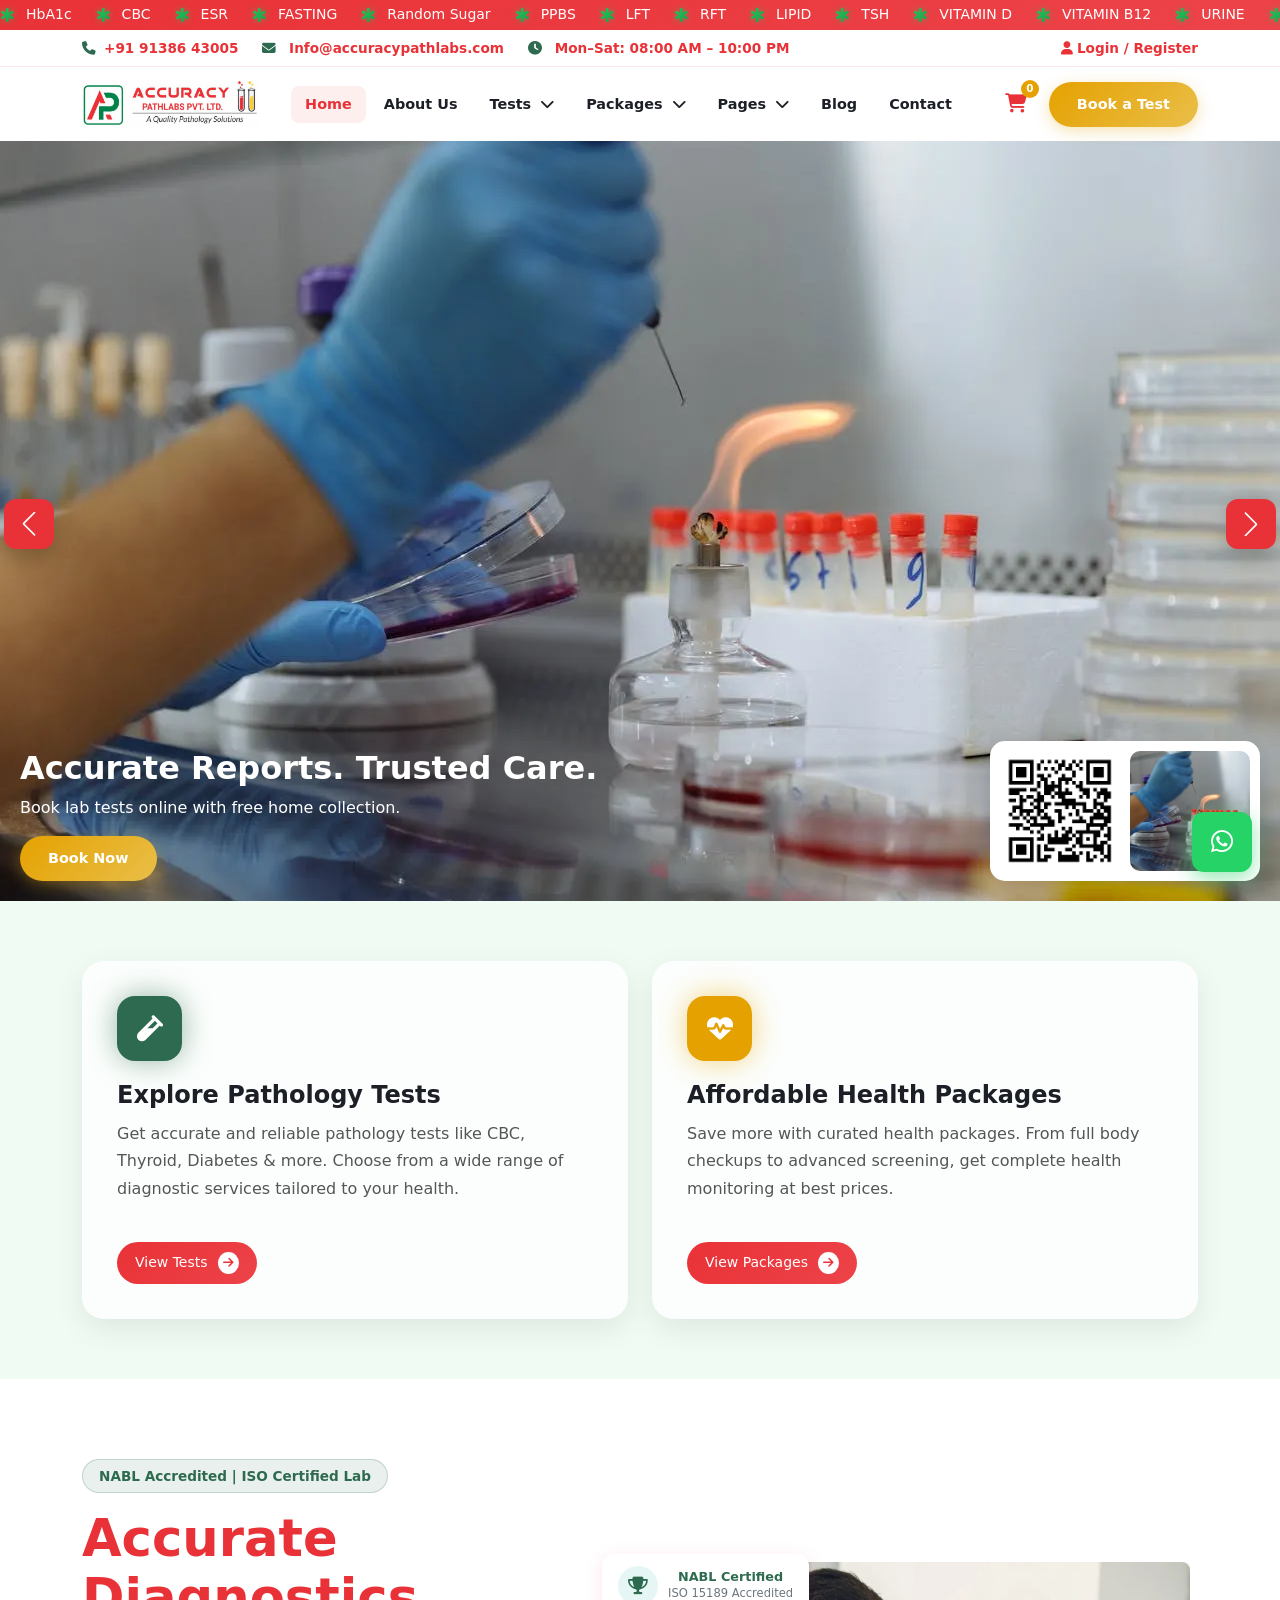
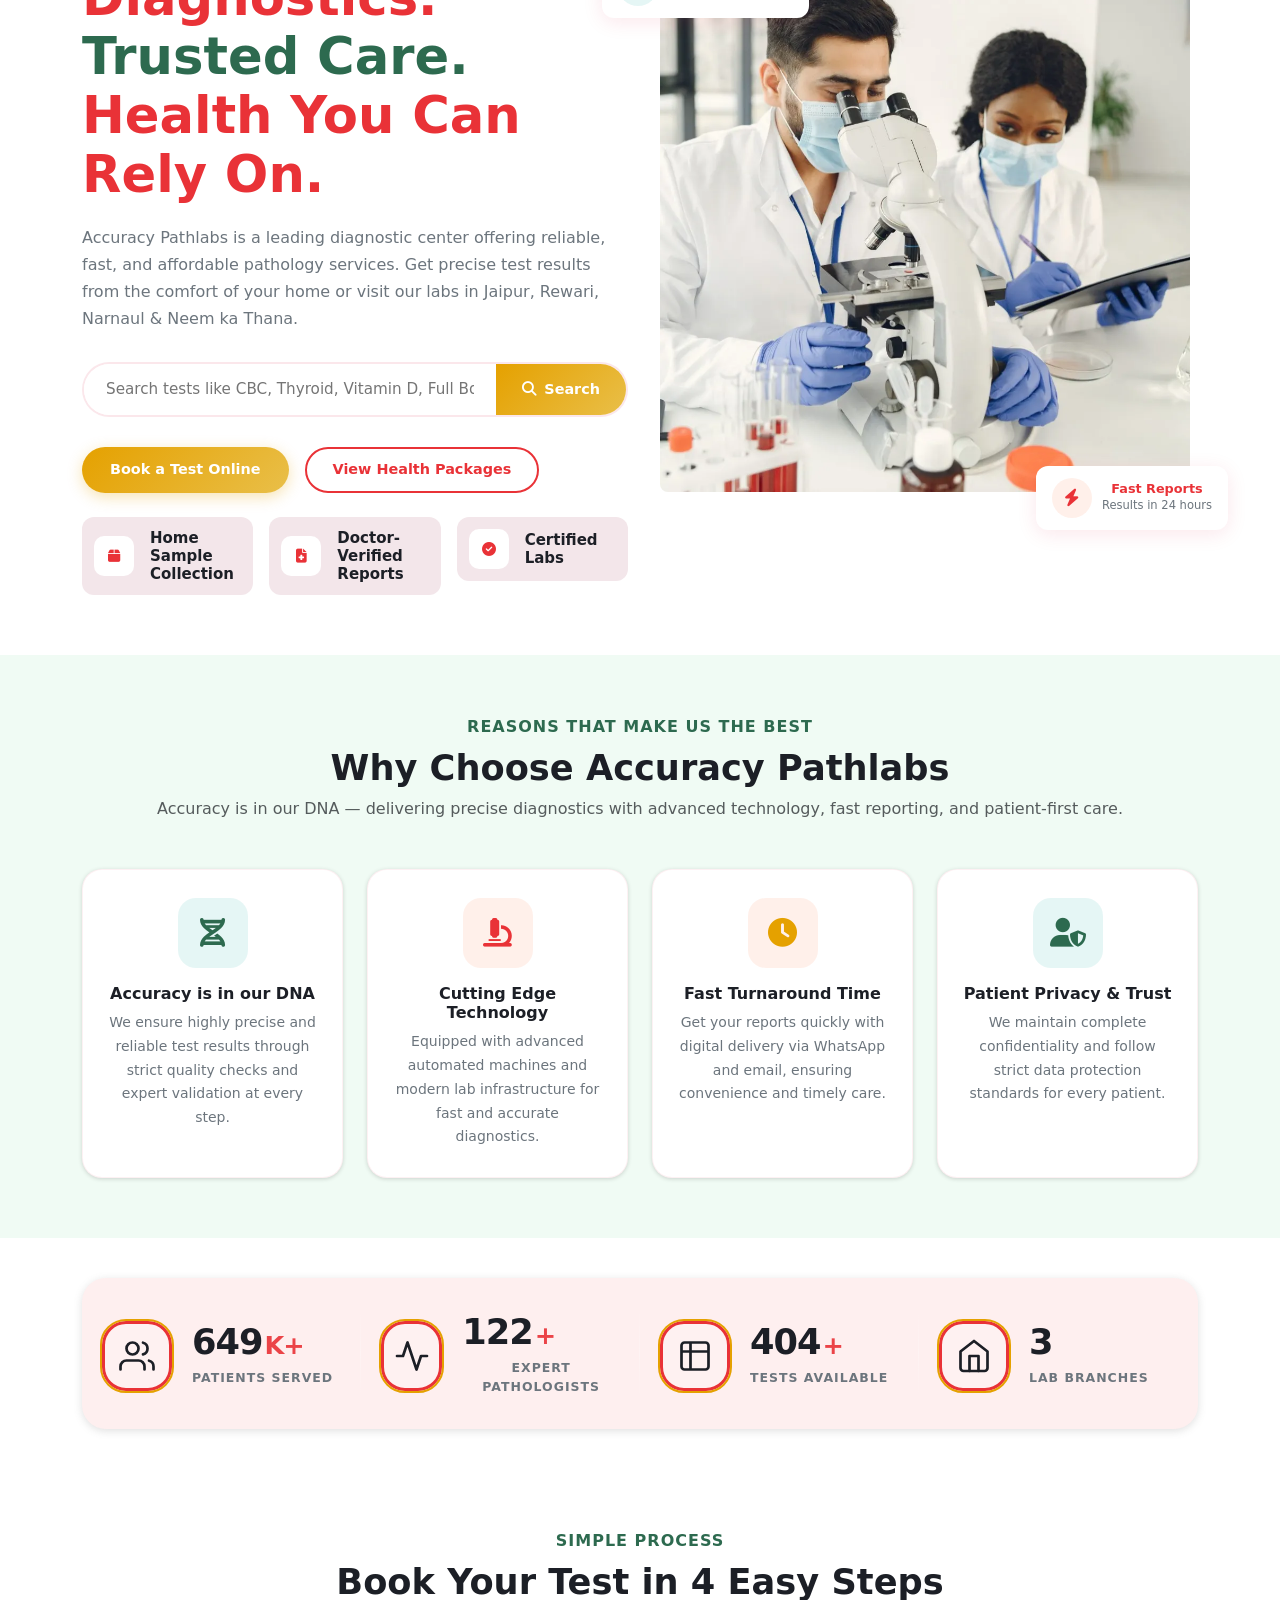
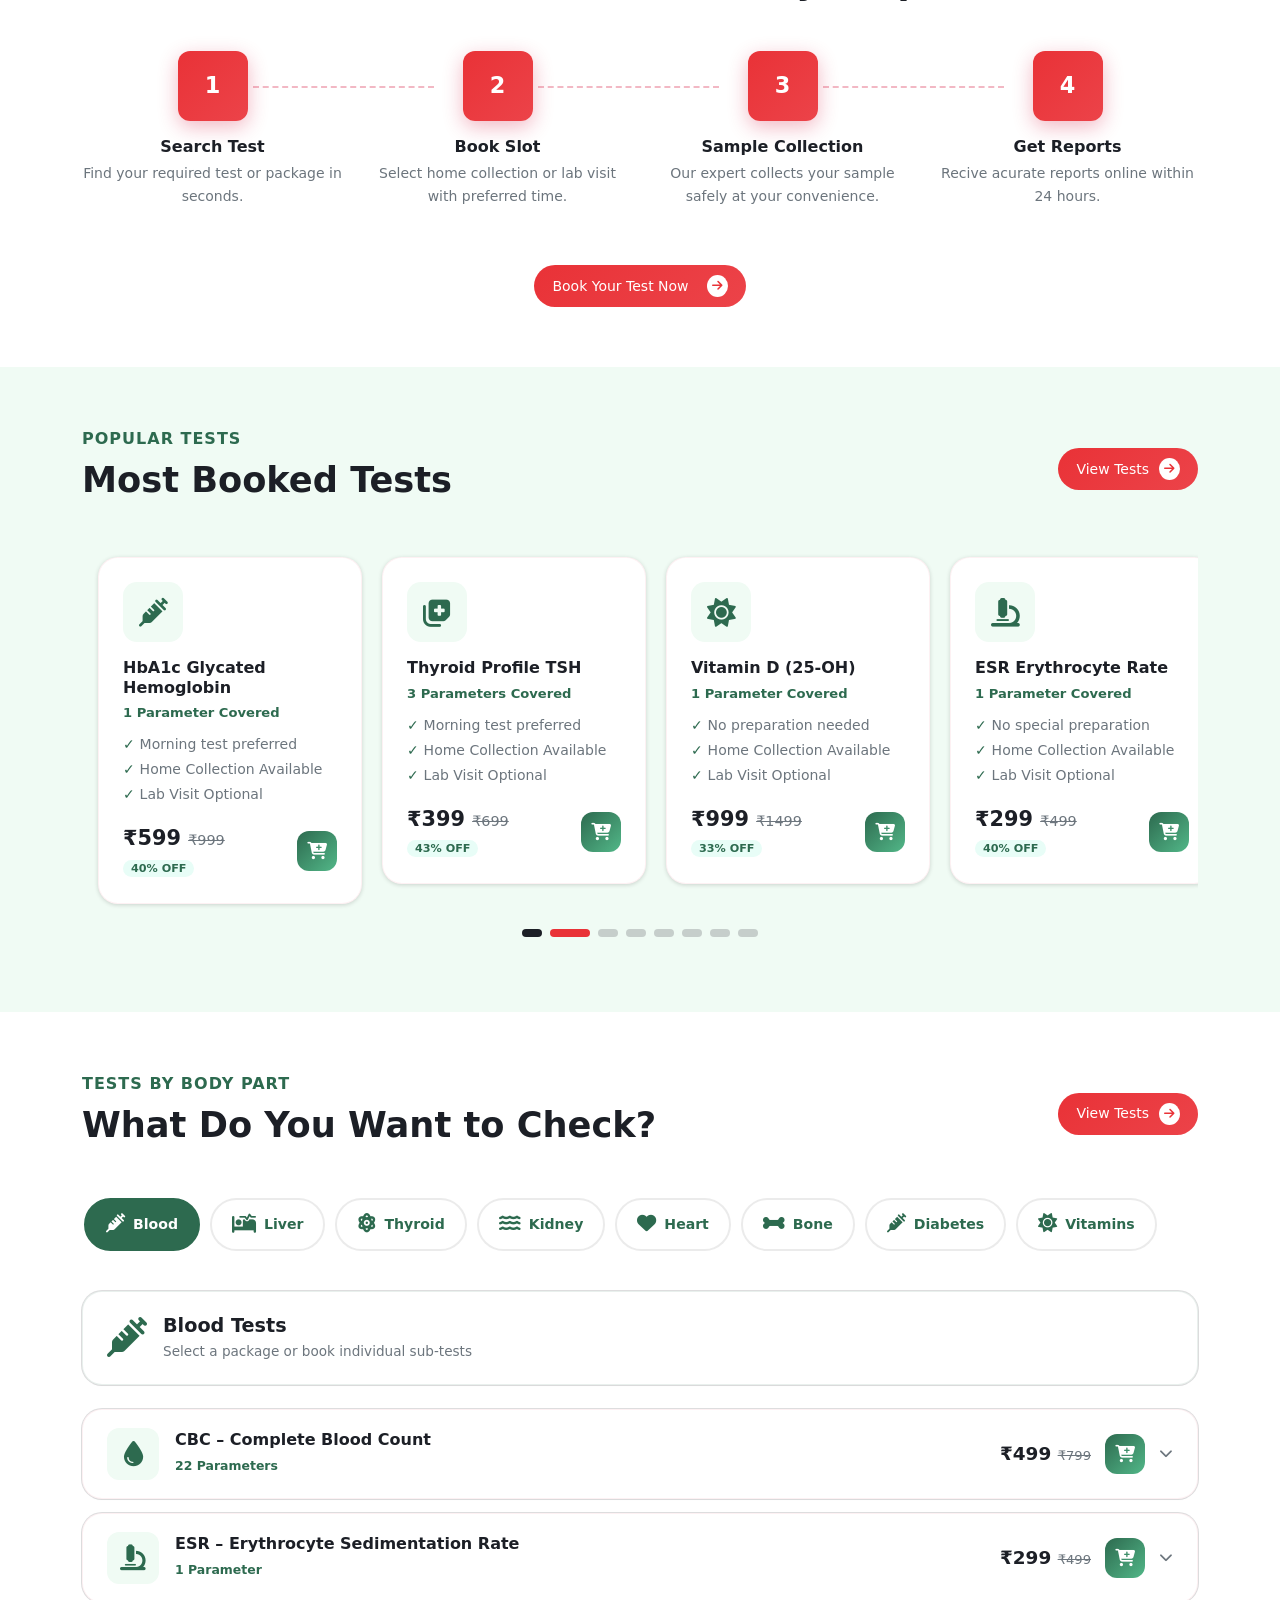
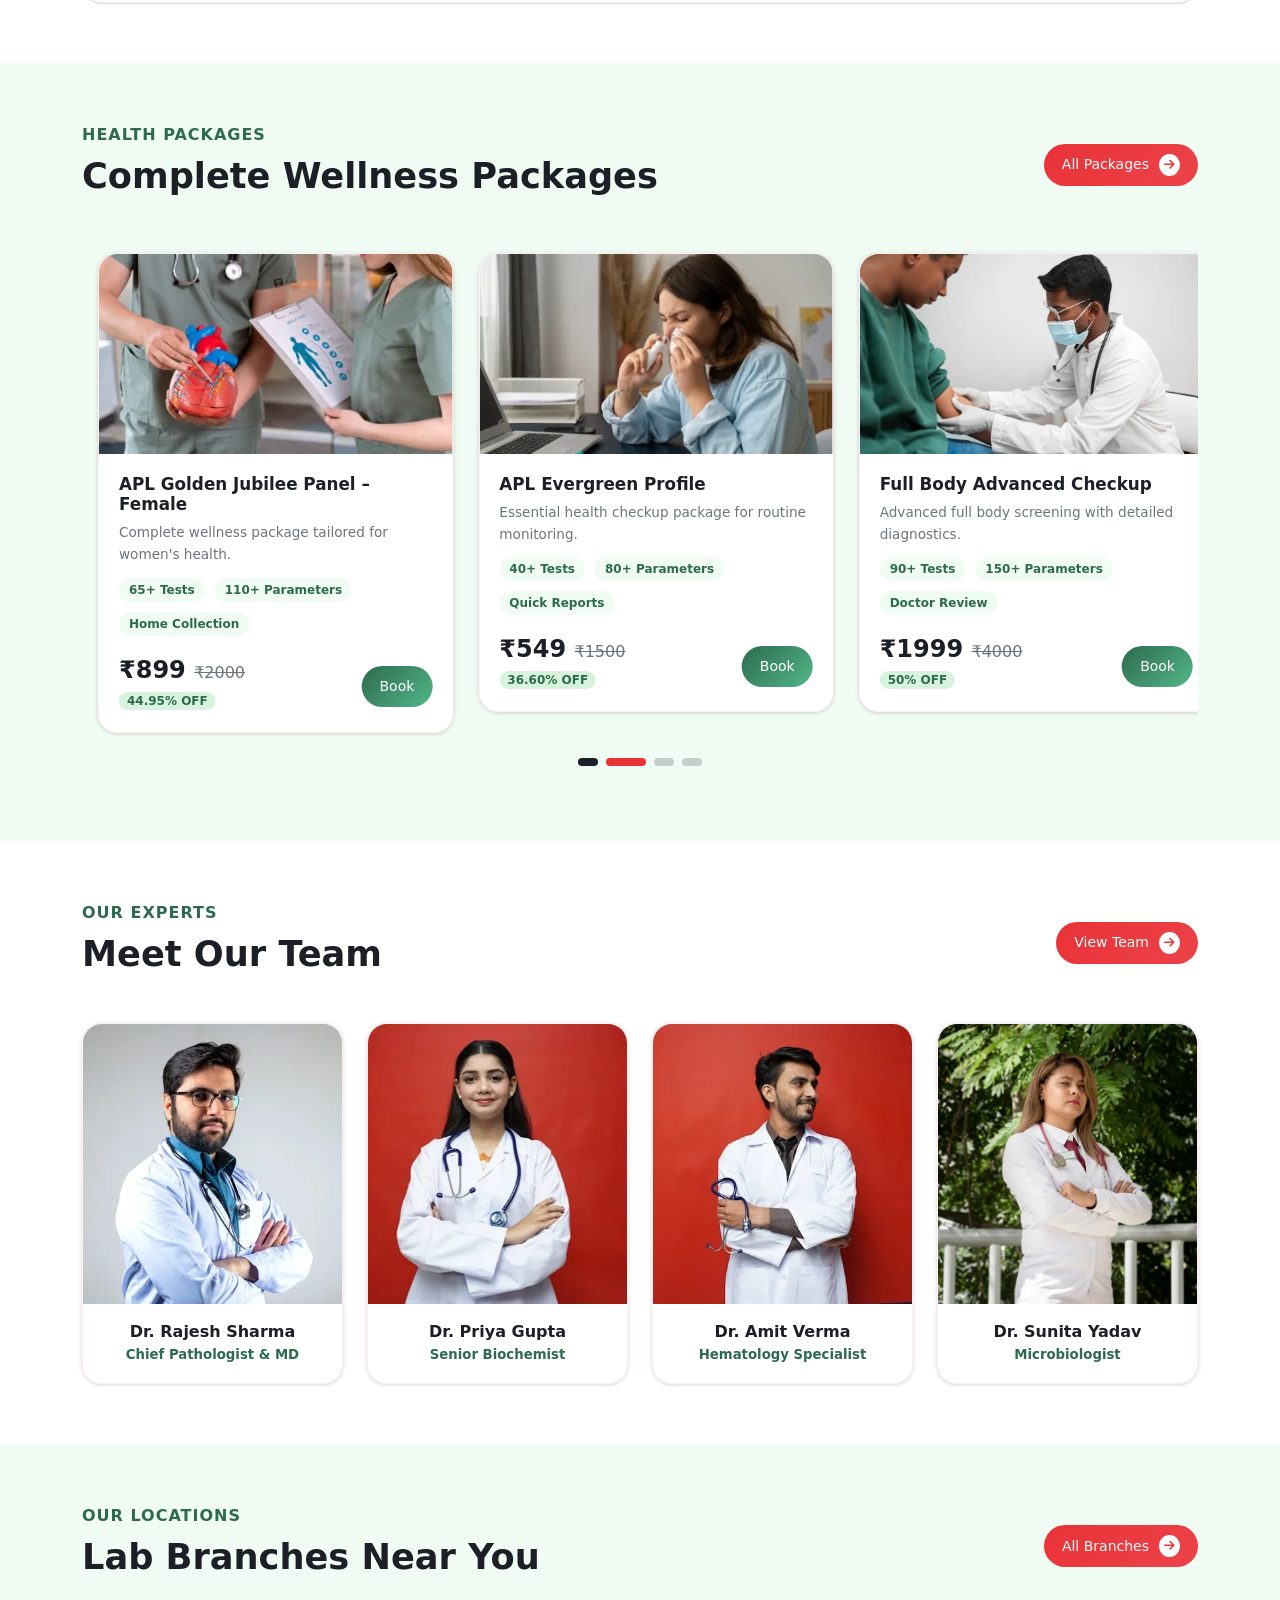
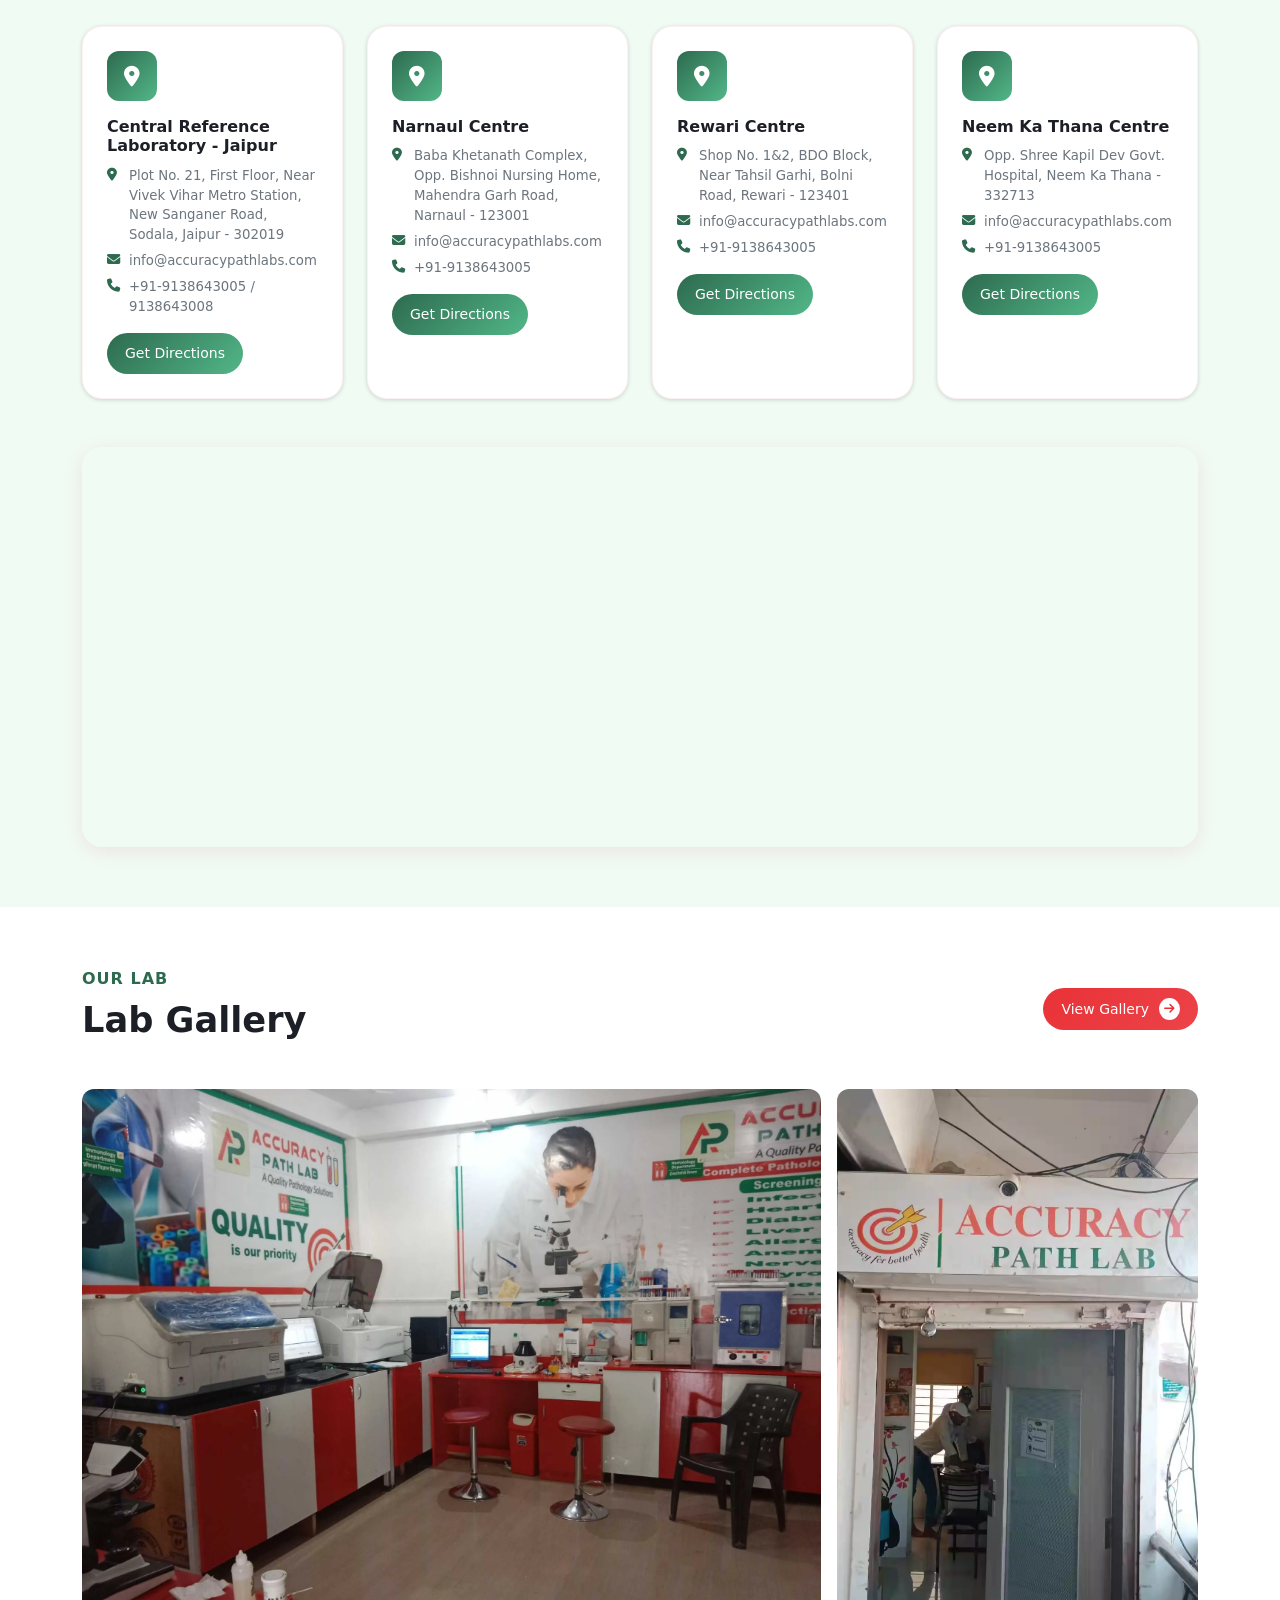
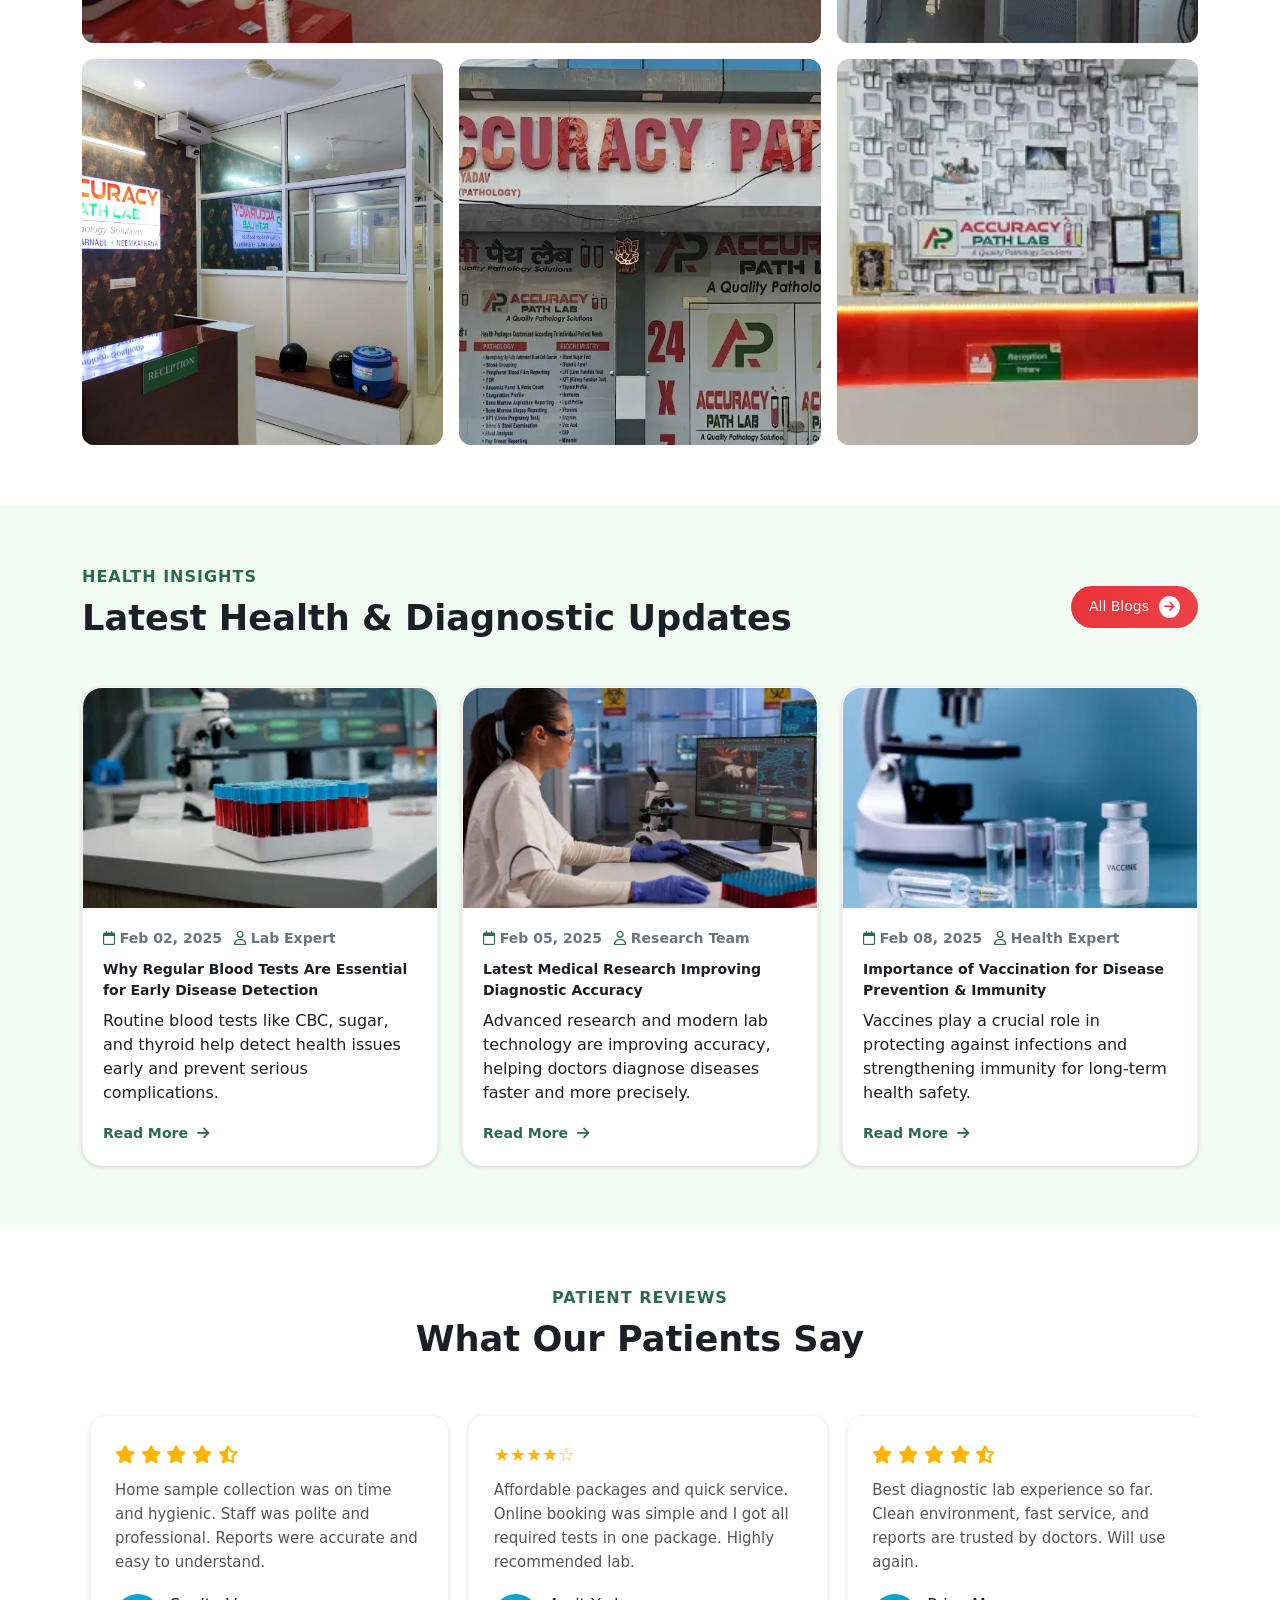
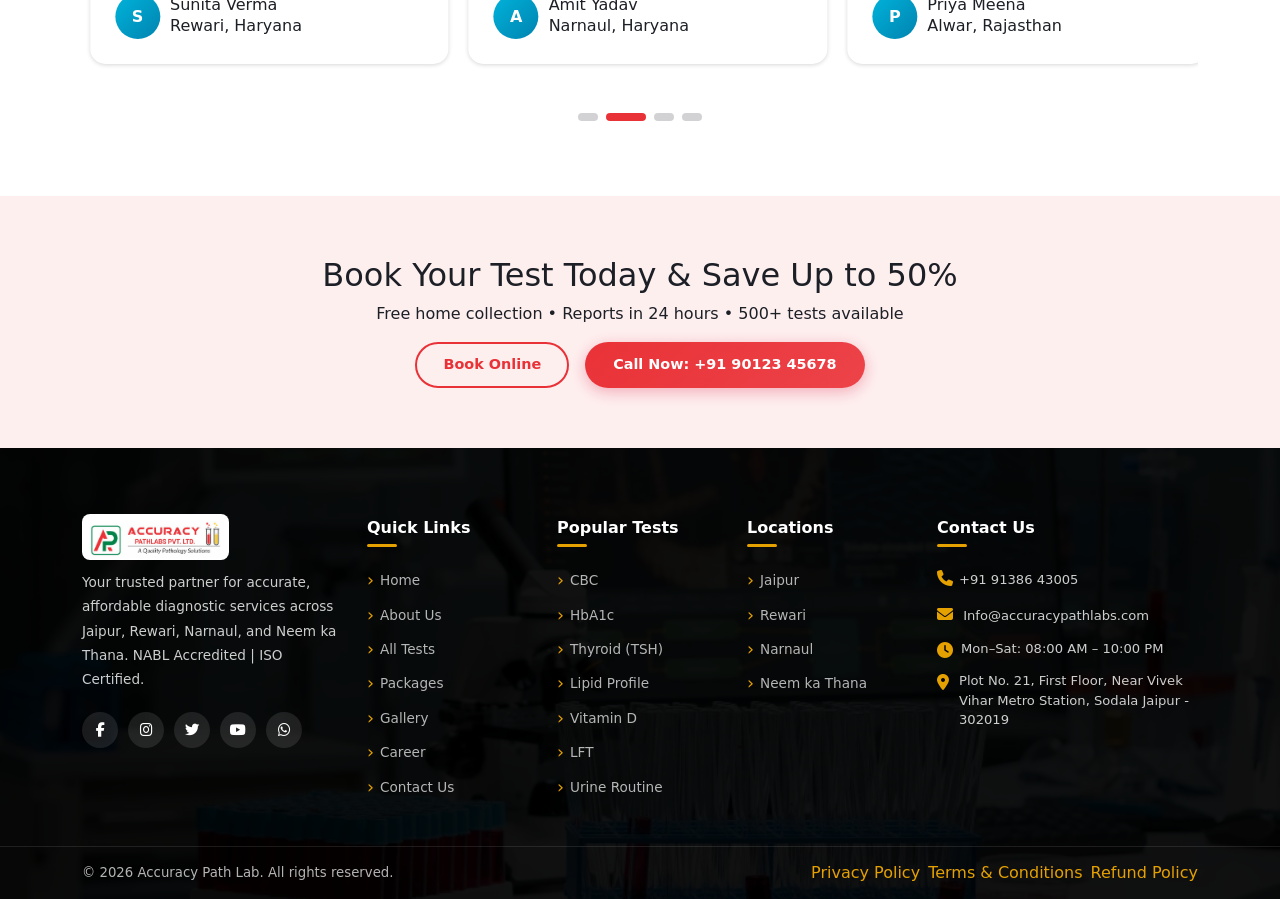
==== index.html @ 7a86993a "first update" ====
<!doctype html>
<html lang="en">
  <head>
    <!-- Charset & Viewport -->
    <meta charset="UTF-8" />
    <meta name="viewport" content="width=device-width, initial-scale=1.0" />

    <!-- Title -->
    <title>
      Accuracy Path Lab – Trusted Diagnostics in Jaipur, Rewari & Beyond
    </title>

    <!-- Basic SEO -->
    <meta
      name="description"
      content="Accuracy Path Lab offers accurate, affordable pathology tests and health packages at centers in Jaipur, Rewari, Narnaul, and Neem ka Thana. Book online today."
    />
    <meta
      name="keywords"
      content="Path Lab Jaipur, Diagnostic Center Rewari, Blood Test Jaipur, Health Packages India"
    />
    <meta name="author" content="Accuracy Path Lab" />

    <!-- Robots -->
    <meta name="robots" content="noindex, nofollow" />

    <!-- Canonical -->
    <link rel="canonical" href="#" />

    <!-- Favicon -->
    <link
      rel="icon"
      type="image/png"
      href="assest/images/logos/favicon/favicon-96x96.png"
      sizes="96x96"
    />
    <link
      rel="icon"
      type="image/svg+xml"
      href="assest/images/logos/favicon/favicon.svg"
    />
    <link rel="shortcut icon" href="assest/images/logos/favicon/favicon.ico" />
    <link
      rel="apple-touch-icon"
      sizes="180x180"
      href="assest/images/logos/favicon/apple-touch-icon.png"
    />
    <meta name="apple-mobile-web-app-title" content="Accuracy" />
    <link rel="manifest" href="assest/images/logos/favicon/site.webmanifest" />

    <!-- Open Graph (Facebook / WhatsApp) -->
    <meta
      property="og:title"
      content="Accuracy Path Lab – Trusted Diagnostics"
    />
    <meta
      property="og:description"
      content="Affordable and accurate pathology tests in Jaipur, Rewari & nearby cities."
    />
    <meta property="og:image" content="#" />
    <meta property="og:url" content="#" />
    <meta property="og:type" content="website" />

    <!-- Twitter Card -->
    <meta name="twitter:card" content="summary_large_image" />
    <meta name="twitter:title" content="Accuracy Path Lab" />
    <meta
      name="twitter:description"
      content="Book pathology tests online with Accuracy Path Lab."
    />
    <meta
      name="twitter:image"
      content="https://yourwebsite.com/assest/images/og-image.jpg"
    />

    <!-- Theme Color -->
    <meta name="theme-color" content="#16a34a" />

    <!-- Preconnect (Performance Boost) -->
    <link rel="preconnect" href="https://fonts.googleapis.com" />
    <link rel="preconnect" href="https://fonts.gstatic.com" crossorigin />
    <link
      href="https://fonts.googleapis.com/css2?family=Nunito:ital,wght@0,200..1000;1,200..1000&display=swap"
      rel="stylesheet"
    />

    <!-- CSS -->
    <link
      rel="stylesheet"
      href="https://cdnjs.cloudflare.com/ajax/libs/font-awesome/6.5.1/css/all.min.css"
    />
    <link rel="stylesheet" href="assest/css/swiper-bundle.min.css" />
    <link rel="stylesheet" href="assest/css/bootstrap.min.css" />
    <link rel="stylesheet" href="assest/css/style.css" />

    <!-- Preload Important Image -->
    <link rel="preload" as="image" href="assest/images/banner/banner1.webp" />

    <!-- Structured Data (Schema.org SEO Boost 🔥) -->
    <script type="application/ld+json">
      {
        "@context": "https://schema.org",
        "@type": "MedicalBusiness",
        "name": "Accuracy Path Lab",
        "image": "#",
        "url": "#",
        "telephone": "+91-XXXXXXXXXX",
        "address": {
          "@type": "PostalAddress",
          "streetAddress": "Your Address",
          "addressLocality": "Jaipur",
          "addressRegion": "RJ",
          "postalCode": "302001",
          "addressCountry": "IN"
        },
        "sameAs": ["https://facebook.com/", "https://instagram.com/"]
      }
    </script>
  </head>
  <body>
    <div class="preloader">
      <svg
        xmlns="http://www.w3.org/2000/svg"
        id="svg5"
        version="1.1"
        viewBox="0 0 502.98 108.61"
      >
        <path
          pathLength="1"
          id="line"
          d="M5.32 78.13c.96-.01 5-8.5 5.54-8.54.58-.05 6.1 8.51 7.1 8.51 3.66 0 9.29.06 10.71.05 2.53-.01 4.82-72.88 4.82-72.88l4.76 97.28 3.97-24.45 20.45-.22C64 77.86 77.1 63.66 78.36 63.8c1.31.15 6.68 14.08 7.94 14.07 2.3-.03 33.32.04 35.76.02.96 0 5-8.5 5.53-8.53.59-.05 6.1 8.51 7.1 8.5 3.66 0 9.3.07 10.72.06 2.53-.02 4.81-72.89 4.81-72.89l4.77 97.28 3.97-24.44s83.34-3.33 74.69 7.67c-8.65 11-45.3-42.94-31.65-53.58 25.6-19.96 49.96 36.94 40.26 36.5-12.2-.53 1.8-62.32 23.41-51.7 32.24 15.86-17.56 84.92-26.4 81.77-5.73-2.05-.68-21.68 31.4-26.58 26.65-6.42 29.5 2.35 52.62 7.11 2.53-.02 4.82-72.89 4.82-72.89l4.76 97.28 3.97-24.44 20.45-.22c1.31-.02 14.41-14.22 15.68-14.07 1.32.15 6.7 14.08 7.95 14.07 2.29-.03 33.32.04 35.76.02.95 0 5-8.5 5.53-8.54.58-.04 6.1 8.52 7.1 8.52 3.66 0 9.3.06 10.72.05 2.53-.02 4.81-72.89 4.81-72.89l4.77 97.28 3.97-24.44 20.45-.23c1.31-.01 14.4-14.22 15.68-14.07 1.32.16 6.69 14.09 7.94 14.07"
        />
      </svg>
      <!-- partial -->
    </div>
    <div class="marquee-text">
      <ul
        class="d-flex align-items-center gap-4 marquee-ul marquee-text-animation"
      >
        <li>
          <a href="#"
            ><i class="fa-solid fa-star-of-life medical-icon"></i> HbA1c
          </a>
        </li>
        <li>
          <a href="#"
            ><i class="fa-solid fa-star-of-life medical-icon"></i> CBC
          </a>
        </li>
        <li>
          <a href="#"
            ><i class="fa-solid fa-star-of-life medical-icon"></i> ESR
          </a>
        </li>
        <li>
          <a href="#"
            ><i class="fa-solid fa-star-of-life medical-icon"></i> FASTING
          </a>
        </li>
        <li>
          <a href="#"
            ><i class="fa-solid fa-star-of-life medical-icon"></i> Random
            Sugar</a
          >
        </li>
        <li>
          <a href="#"
            ><i class="fa-solid fa-star-of-life medical-icon"></i> PPBS</a
          >
        </li>
        <li>
          <a href="#"
            ><i class="fa-solid fa-star-of-life medical-icon"></i> LFT
          </a>
        </li>
        <li>
          <a href="#"
            ><i class="fa-solid fa-star-of-life medical-icon"></i> RFT</a
          >
        </li>
        <li>
          <a href="#"
            ><i class="fa-solid fa-star-of-life medical-icon"></i> LIPID
          </a>
        </li>
        <li>
          <a href="#"
            ><i class="fa-solid fa-star-of-life medical-icon"></i> TSH
          </a>
        </li>
        <li>
          <a href="#"
            ><i class="fa-solid fa-star-of-life medical-icon"></i> VITAMIN D
          </a>
        </li>
        <li>
          <a href="#"
            ><i class="fa-solid fa-star-of-life medical-icon"></i> VITAMIN
            B12</a
          >
        </li>
        <li>
          <a href="#"
            ><i class="fa-solid fa-star-of-life medical-icon"></i> URINE
          </a>
        </li>

        <li>
          <a href="#"
            ><i class="fa-solid fa-star-of-life medical-icon"></i> HbA1c
          </a>
        </li>
        <li>
          <a href="#"
            ><i class="fa-solid fa-star-of-life medical-icon"></i> CBC
          </a>
        </li>
        <li>
          <a href="#"
            ><i class="fa-solid fa-star-of-life medical-icon"></i> ESR
          </a>
        </li>
        <li>
          <a href="#"
            ><i class="fa-solid fa-star-of-life medical-icon"></i> FASTING
          </a>
        </li>
        <li>
          <a href="#"
            ><i class="fa-solid fa-star-of-life medical-icon"></i> Random
            Sugar</a
          >
        </li>
        <li>
          <a href="#"
            ><i class="fa-solid fa-star-of-life medical-icon"></i> PPBS</a
          >
        </li>
        <li>
          <a href="#"
            ><i class="fa-solid fa-star-of-life medical-icon"></i> LFT
          </a>
        </li>
        <li>
          <a href="#"
            ><i class="fa-solid fa-star-of-life medical-icon"></i> RFT</a
          >
        </li>
        <li>
          <a href="#"
            ><i class="fa-solid fa-star-of-life medical-icon"></i> LIPID
          </a>
        </li>
        <li>
          <a href="#"
            ><i class="fa-solid fa-star-of-life medical-icon"></i> TSH
          </a>
        </li>
        <li>
          <a href="#"
            ><i class="fa-solid fa-star-of-life medical-icon"></i> VITAMIN D
          </a>
        </li>
        <li>
          <a href="#"
            ><i class="fa-solid fa-star-of-life medical-icon"></i> VITAMIN
            B12</a
          >
        </li>
        <li>
          <a href="#"
            ><i class="fa-solid fa-star-of-life medical-icon"></i> URINE
          </a>
        </li>
      </ul>
    </div>
    <header>
      <!-- ===== TOP BAR ===== -->
      <div class="top-bar d-none d-lg-block">
        <div class="container">
          <div class="d-flex align-items-center justify-content-between">
            <div class="d-flex align-items-center gap-4">
              <a href="tel:+919138643005"
                ><i class="fas fa-phone me-2 text-teal"></i>+91 91386 43005</a
              >
              <a href="mailto:Info@accuracypathlabs.com"
                ><i class="fas fa-envelope me-2 text-teal"></i
                ><span> Info@accuracypathlabs.com</span></a
              >
              <span
                ><i class="fas fa-clock me-2 text-teal"></i>
                <span>Mon–Sat: 08:00 AM – 10:00 PM</span>
              </span>
            </div>
            <div class="d-flex align-items-center gap-3">
              <!-- <select class="location-select">
                <option value="jaipur">Jaipur</option>
                <option value="rewari">Rewari</option>
                <option value="narnaul">Narnaul</option>
                <option value="neem-ka-thana">Neem ka Thana</option>
              </select> -->
              <a href="#" class="nav-login-btn"
                ><i class="fas fa-user me-1"></i>Login / Register</a
              >
            </div>
          </div>
        </div>
      </div>

      <!-- ===== MAIN NAVBAR ===== -->
      <nav class="main-navbar">
        <div class="container">
          <div class="d-flex align-items-center justify-content-between">
            <!-- Logo -->
            <a href="#" class="navbar-brand-text"
              ><img
                src="assest/images/logos/accuracy-pathlabs.jpg"
                alt="Accuracy Path Labs"
            /></a>

            <!-- Desktop Nav -->
            <ul
              class="d-none d-lg-flex list-unstyled mb-0 align-items-center gap-1"
            >
              <li><a href="#" class="nav-link-custom active">Home</a></li>
              <li><a href="#" class="nav-link-custom">About Us</a></li>
              <li class="position-relative" id="testsDropdown">
                <a href="#" class="nav-link-custom"
                  >Tests <i class="fas fa-chevron-down ms-1"></i
                ></a>
                <ul
                  class="dropdown-menu"
                  id="testsMenu"
                  style="min-width: 200px"
                >
                  <li><a class="dropdown-item" href="#">All Tests</a></li>
                  <li><a class="dropdown-item" href="#">Blood Tests</a></li>
                  <li><a class="dropdown-item" href="#">Thyroid Tests</a></li>
                  <li><a class="dropdown-item" href="#">Diabetes Tests</a></li>
                  <li><a class="dropdown-item" href="#">Liver Tests</a></li>
                </ul>
              </li>

              <li class="position-relative" id="pkgDropdown">
                <a href="#" class="nav-link-custom"
                  >Packages <i class="fas fa-chevron-down ms-1"></i
                ></a>
                <ul class="dropdown-menu" id="pkgMenu" style="min-width: 200px">
                  <li><a class="dropdown-item" href="#">All Packages</a></li>
                  <li>
                    <a class="dropdown-item" href="#">Wellness Package</a>
                  </li>
                  <li><a class="dropdown-item" href="#">Cardiac Package</a></li>
                  <li>
                    <a class="dropdown-item" href="#">Diabetes Package</a>
                  </li>
                  <li>
                    <a class="dropdown-item" href="#">Full Body Checkup</a>
                  </li>
                </ul>
              </li>
              <li class="position-relative" id="pageDropdown">
                <a href="#" class="nav-link-custom"
                  >Pages <i class="fas fa-chevron-down ms-1"></i
                ></a>
                <ul
                  class="dropdown-menu"
                  id="pageMenu"
                  style="min-width: 200px"
                >
                  <li><a class="dropdown-item" href="#">Gallery</a></li>
                  <li>
                    <a class="dropdown-item" href="#">Videos</a>
                  </li>
                  <li>
                    <a class="dropdown-item" href="#">Join Our Partner</a>
                  </li>
                  <li><a class="dropdown-item" href="#">Career</a></li>
                </ul>
              </li>
              <li><a href="#" class="nav-link-custom">Blog</a></li>
              <li><a href="#" class="nav-link-custom">Contact</a></li>
            </ul>

            <!-- Right Side Actions -->
            <div class="d-flex align-items-center gap-3">
              <!-- Cart -->
              <div class="cart-btn" title="View Cart">
                <i class="fas fa-shopping-cart"></i>
                <span class="cart-badge">0</span>
              </div>
              <!-- Book Test CTA -->
              <a href="#" class="btn-orange d-none d-md-inline-block"
                >Book a Test</a
              >
              <!-- Nearest Lab -->
              <a
                href="#"
                class="btn-outline-primary-brand d-none d-xxl-inline-block"
                >Nearest Lab</a
              >
              <!-- Hamburger -->
              <button
                class="d-lg-none"
                style="
                  background: none;
                  border: none;
                  font-size: 1.4rem;
                  color: var(--primary);
                  cursor: pointer;
                "
                onclick="openMobileMenu()"
              >
                <i class="fas fa-bars"></i>
              </button>
            </div>
          </div>
        </div>
      </nav>
      <div class="mobile-menu d-lg-none" id="mobileMenu">
        <div class="mobile-menu-header">
          <h5>Accuracy Path Lab</h5>
          <button class="mobile-menu-close" onclick="closeMobileMenu()">
            <i class="fas fa-times"></i>
          </button>
        </div>
        <ul class="mobile-nav mt-2">
          <li>
            <a href="#"><i class="fas fa-home me-2 text-teal"></i>Home</a>
          </li>
          <li>
            <a href="#"
              ><i class="fas fa-info-circle me-2 text-teal"></i>About Us</a
            >
          </li>
          <li>
            <a
              data-bs-toggle="collapse"
              href="#testMenu"
              role="button"
              aria-expanded="false"
            >
              <i class="fas fa-flask me-2 text-teal"></i
              ><span>
                Tests
                <i class="fas fa-chevron-down ms-auto"></i>
              </span>
            </a>

            <ul class="collapse sub-menu" id="testMenu">
              <li><a href="#">All Tests</a></li>
              <li><a href="#">Blood Tests</a></li>
              <li><a href="#">Thyroid Tests</a></li>
              <li><a href="#">Diabetes Tests</a></li>
            </ul>
          </li>

          <li>
            <a
              data-bs-toggle="collapse"
              href="#pkgMenu"
              role="button"
              aria-expanded="false"
            >
              <i class="fas fa-box me-2 text-teal"></i
              ><span>
                Packages
                <i class="fas fa-chevron-down ms-auto"></i>
              </span>
            </a>
            <ul class="collapse sub-menu" id="pkgMenu">
              <li><a href="#">All Packages</a></li>
              <li><a href="#">Wellness</a></li>
              <li><a href="#">Cardiac</a></li>
              <li><a href="#">Full Body Checkup</a></li>
            </ul>
          </li>

          <li>
            <a
              data-bs-toggle="collapse"
              href="#pageMenu2"
              role="button"
              aria-expanded="false"
            >
              <i class="fas fa-images me-2 text-teal"></i
              ><span>
                Pages
                <i class="fas fa-chevron-down ms-auto"></i>
              </span>
            </a>
            <ul class="collapse sub-menu" id="pageMenu2">
              <li><a href="#">Gallery</a></li>
              <li><a href="#">Videos</a></li>
              <li><a href="#">Join Our Partner</a></li>
              <li><a href="#">Career</a></li>
            </ul>
          </li>

          <li>
            <a href="#"><i class="fas fa-blog me-2 text-teal"></i>Blog</a>
          </li>

          <li>
            <a href="#"
              ><i class="fas fa-envelope me-2 text-teal"></i>Contact Us</a
            >
          </li>
        </ul>
        <div class="mobile-nav-btns">
          <div class="d-flex align-items-center gap-2">
            <a href="#" class="btn-orange text-center w-100"> Book test</a>
            <a href="#" class="btn-outline-primary-brand text-center w-100"
              >Near Lab</a
            >
          </div>
          <a href="#" class="btn-primary-brand text-center"
            ><i class="fas fa-user me-1"></i>Login / Register</a
          >
        </div>
        <div class="p-3 border-top mt-2">
          <a href="tel:+919012345678" class="mb-1 text-black d-block"
            ><i class="fas fa-phone me-2 text-teal"></i>+91 90123 45678</a
          >
          <a
            href="mailto:Info@accuracypathlabs.com"
            class="mb-1 text-black d-block"
            ><i class="fas fa-envelope me-2 text-teal"></i
            >Info@accuracypathlabs.com</a
          >
          <p class="mb-1 mt-2">
            <i class="fas fa-clock me-2 text-teal"></i>7:00 AM – 8:00 PM Daily
          </p>
        </div>
      </div>
    </header>
    <main>
      <!-- ===== HERO SECTION ===== -->
      <section class="hero-banner">
        <div class="">
          <div class="swiper myBanner">
            <div class="swiper-wrapper">
              <!-- Slide 1 -->
              <div class="swiper-slide banner-slide">
                <img
                  src="assest/images/banner/banner1.webp"
                  alt="hero-banner"
                  class="img-fluid object-position-top"
                />
                <div class="corner-box-left">
                  <h2 class="fw-bold text-white">Find Nearest Lab</h2>
                  <p class="text-white">
                    Book your test easily & get accurate reports
                  </p>

                  <a href="#" class="btn-orange"> Book Now </a>
                </div>
                <div class="corner-box">
                  <img
                    src="assest/images/banner/lablocations.jpeg"
                    class="qr"
                  />
                  <img src="assest/images/banner/banner1.webp" class="person" />
                </div>
              </div>

              <!-- Slide 2 -->
              <div class="swiper-slide banner-slide">
                <img
                  src="assest/images/banner/banner2.webp"
                  alt="hero-banner-2"
                  class="img-fluid object-position-center"
                />
                <div class="corner-box-left">
                  <h2 class="fw-bold text-white">
                    Accurate Reports. Trusted Care.
                  </h2>
                  <p class="text-white">
                    Book lab tests online with free home collection.
                  </p>

                  <a href="#" class="btn-orange"> Book Now </a>
                </div>
                <div class="corner-box">
                  <img
                    src="assest/images/banner/lablocations.jpeg"
                    class="qr"
                  />
                  <img src="assest/images/banner/banner2.webp" class="person" />
                </div>
              </div>
            </div>
            <div class="swiper-button-next hero-next"></div>
            <div class="swiper-button-prev hero-prev"></div>
          </div>
        </div>
      </section>
      <section class="section-py bg-light-blue">
        <div class="container">
          <div class="row g-4 align-items-stretch">
            <!-- Pathology Tests -->
            <div class="col-lg-6">
              <div class="custom-card modern-box h-100">
                <div class="card-icon bg-teal">
                  <i class="fas fa-vial"></i>
                </div>

                <h4>Explore Pathology Tests</h4>

                <p>
                  Get accurate and reliable pathology tests like CBC, Thyroid,
                  Diabetes & more. Choose from a wide range of diagnostic
                  services tailored to your health.
                </p>

                <a href="#" class="btn-modern">
                  View Tests <i class="fas fa-arrow-right"></i>
                </a>
              </div>
            </div>

            <!-- Health Packages -->
            <div class="col-lg-6">
              <div class="custom-card modern-box h-100">
                <div class="card-icon bg-orange">
                  <i class="fas fa-heart-pulse"></i>
                </div>

                <h4>Affordable Health Packages</h4>

                <p>
                  Save more with curated health packages. From full body
                  checkups to advanced screening, get complete health monitoring
                  at best prices.
                </p>

                <a href="#" class="btn-modern">
                  View Packages <i class="fas fa-arrow-right"></i>
                </a>
              </div>
            </div>
          </div>
        </div>
      </section>
      <section class="hero-section">
        <div class="container position-relative" style="z-index: 2">
          <div class="row align-items-center">
            <div class="col-lg-6 col-md-12 mb-5 mb-lg-0">
              <span class="hero-tag">NABL Accredited | ISO Certified Lab</span>

              <h1 class="hero-title">
                Accurate Diagnostics.
                <span class="d-block">Trusted Care.</span>
                Health You Can Rely On.
              </h1>

              <p class="hero-subtitle">
                Accuracy Pathlabs is a leading diagnostic center offering
                reliable, fast, and affordable pathology services. Get precise
                test results from the comfort of your home or visit our labs in
                Jaipur, Rewari, Narnaul & Neem ka Thana.
              </p>

              <div class="hero-search-wrapper">
                <div class="hero-search-box">
                  <input
                    type="text"
                    placeholder="Search tests like CBC, Thyroid, Vitamin D, Full Body Checkup..."
                    class="hero-search-input"
                  />
                  <button onclick="searchTests()">
                    <i class="fas fa-search me-2"></i>Search
                  </button>
                </div>
                <div class="search-suggestions" id="heroSuggestions"></div>
              </div>

              <div class="d-flex gap-3 flex-wrap">
                <a href="#" class="btn-orange"> Book a Test Online</a>
                <a href="#" class="btn-outline-primary-brand">
                  View Health Packages</a
                >
              </div>
              <div class="row g-3 mt-2">
                <!-- Item 1 -->
                <div class="col-md-4">
                  <div class="feature-box d-flex align-items-center gap-3">
                    <div class="feature-icon">
                      <i class="fas fa-box"></i>
                    </div>
                    <h6 class="mb-0">Home Sample Collection</h6>
                  </div>
                </div>

                <!-- Item 2 -->
                <div class="col-md-4">
                  <div class="feature-box d-flex align-items-center gap-3">
                    <div class="feature-icon">
                      <i class="fas fa-file-medical"></i>
                    </div>
                    <h6 class="mb-0">Doctor-Verified Reports</h6>
                  </div>
                </div>

                <!-- Item 3 -->
                <div class="col-md-4">
                  <div class="feature-box d-flex align-items-center gap-3">
                    <div class="feature-icon">
                      <i class="fas fa-check-circle"></i>
                    </div>
                    <h6 class="mb-0">Certified Labs</h6>
                  </div>
                </div>
              </div>
            </div>
            <div class="col-lg-6 col-md-12">
              <div class="hero-img-wrapper position-relative">
                <!-- Indian doctor illustration using SVG placeholder -->
                <div class="position-relative text-center p-2 rounded-4">
                  <img src="assest/images/banner/aboutus.webp" alt="about us" />
                  <!-- Floating Cards -->
                  <div class="hero-floating-card card-1">
                    <div
                      class="icon"
                      style="background: rgba(0, 169, 157, 0.1)"
                    >
                      <i class="fa-solid fa-trophy text-teal"></i>
                    </div>
                    <div>
                      <h6 class="text-teal">NABL Certified</h6>
                      <p>ISO 15189 Accredited</p>
                    </div>
                  </div>
                  <div class="hero-floating-card card-2">
                    <div
                      class="icon"
                      style="background: rgba(255, 107, 53, 0.1)"
                    >
                      <i class="fa-solid fa-bolt text-primary"></i>
                    </div>
                    <div>
                      <h6>Fast Reports</h6>
                      <p>Results in 24 hours</p>
                    </div>
                  </div>
                </div>
              </div>
            </div>
          </div>
        </div>
      </section>
      <!-- ===== WHY CHOOSE US ===== -->
      <section class="section-py bg-light-blue">
        <div class="container">
          <div class="text-center mb-5">
            <span class="section-subtitle">Reasons that make us the best</span>
            <h2 class="section-title">Why Choose Accuracy Pathlabs</h2>
            <p class="text-muted mt-2">
              Accuracy is in our DNA — delivering precise diagnostics with
              advanced technology, fast reporting, and patient-first care.
            </p>
          </div>

          <div class="row g-4">
            <!-- 1 -->
            <div class="col-lg-3 col-md-6 fade-up">
              <div class="card-apl why-card h-100">
                <div
                  class="why-icon"
                  style="background: rgba(0, 169, 157, 0.1); color: var(--teal)"
                >
                  <i class="fas fa-dna"></i>
                </div>
                <h5>Accuracy is in our DNA</h5>
                <p>
                  We ensure highly precise and reliable test results through
                  strict quality checks and expert validation at every step.
                </p>
              </div>
            </div>

            <!-- 2 -->
            <div class="col-lg-3 col-md-6 fade-up">
              <div class="card-apl why-card h-100">
                <div
                  class="why-icon text-primary"
                  style="background: rgba(255, 107, 53, 0.1)"
                >
                  <i class="fas fa-microscope"></i>
                </div>
                <h5>Cutting Edge Technology</h5>
                <p>
                  Equipped with advanced automated machines and modern lab
                  infrastructure for fast and accurate diagnostics.
                </p>
              </div>
            </div>

            <!-- 3 -->
            <div class="col-lg-3 col-md-6 fade-up">
              <div class="card-apl why-card h-100">
                <div
                  class="why-icon"
                  style="
                    background: rgba(255, 107, 53, 0.1);
                    color: var(--orange);
                  "
                >
                  <i class="fas fa-clock"></i>
                </div>
                <h5>Fast Turnaround Time</h5>
                <p>
                  Get your reports quickly with digital delivery via WhatsApp
                  and email, ensuring convenience and timely care.
                </p>
              </div>
            </div>

            <!-- 4 -->
            <div class="col-lg-3 col-md-6 fade-up">
              <div class="card-apl why-card h-100">
                <div
                  class="why-icon"
                  style="background: rgba(0, 169, 157, 0.1); color: var(--teal)"
                >
                  <i class="fas fa-user-shield"></i>
                </div>
                <h5>Patient Privacy & Trust</h5>
                <p>
                  We maintain complete confidentiality and follow strict data
                  protection standards for every patient.
                </p>
              </div>
            </div>
          </div>
        </div>
      </section>
      <!-- ===== STATS STRIP ===== -->
      <section class="stats-strip">
        <div class="container">
          <div class="stats-grid">
            <div class="stat-card">
              <div class="stat-icon">
                <svg
                  viewBox="0 0 24 24"
                  fill="none"
                  stroke="currentColor"
                  stroke-width="1.8"
                  stroke-linecap="round"
                  stroke-linejoin="round"
                >
                  <path d="M17 21v-2a4 4 0 0 0-4-4H5a4 4 0 0 0-4 4v2" />
                  <circle cx="9" cy="7" r="4" />
                  <path d="M23 21v-2a4 4 0 0 0-3-3.87" />
                  <path d="M16 3.13a4 4 0 0 1 0 7.75" />
                </svg>
              </div>
              <div>
                <div class="stat-number">
                  <span class="counter" data-target="780">0</span
                  ><span class="stat-suffix">K+</span>
                </div>
                <div class="stat-label">Patients Served</div>
              </div>
            </div>

            <div class="stat-card">
              <div class="stat-icon">
                <svg
                  viewBox="0 0 24 24"
                  fill="none"
                  stroke="currentColor"
                  stroke-width="1.8"
                  stroke-linecap="round"
                  stroke-linejoin="round"
                >
                  <path d="M22 12h-4l-3 9L9 3l-3 9H2" />
                </svg>
              </div>
              <div>
                <div class="stat-number">
                  <span class="counter" data-target="150">0</span
                  ><span class="stat-suffix">+</span>
                </div>
                <div class="stat-label">Expert Pathologists</div>
              </div>
            </div>

            <div class="stat-card">
              <div class="stat-icon">
                <svg
                  viewBox="0 0 24 24"
                  fill="none"
                  stroke="currentColor"
                  stroke-width="1.8"
                  stroke-linecap="round"
                  stroke-linejoin="round"
                >
                  <path
                    d="M9 3H5a2 2 0 0 0-2 2v4m6-6h10a2 2 0 0 1 2 2v4M9 3v18m0 0h10a2 2 0 0 0 2-2V9M9 21H5a2 2 0 0 1-2-2V9m0 0h18"
                  />
                </svg>
              </div>
              <div>
                <div class="stat-number">
                  <span class="counter" data-target="500">0</span
                  ><span class="stat-suffix">+</span>
                </div>
                <div class="stat-label">Tests Available</div>
              </div>
            </div>

            <div class="stat-card">
              <div class="stat-icon">
                <svg
                  viewBox="0 0 24 24"
                  fill="none"
                  stroke="currentColor"
                  stroke-width="1.8"
                  stroke-linecap="round"
                  stroke-linejoin="round"
                >
                  <path d="M3 9l9-7 9 7v11a2 2 0 0 1-2 2H5a2 2 0 0 1-2-2z" />
                  <polyline points="9 22 9 12 15 12 15 22" />
                </svg>
              </div>
              <div>
                <div class="stat-number">
                  <span class="counter" data-target="4">0</span
                  ><span class="stat-suffix"></span>
                </div>
                <div class="stat-label">Lab Branches</div>
              </div>
            </div>
          </div>
        </div>
      </section>
      <!-- ===== HOW IT WORKS ===== -->
      <section class="section-py">
        <div class="container">
          <div class="text-center mb-5">
            <span class="section-subtitle">Simple Process</span>
            <h2 class="section-title">Book Your Test in 4 Easy Steps</h2>
          </div>

          <div class="row g-4 position-relative">
            <!-- 1 -->
            <div class="col-lg-3 col-md-6 fade-up">
              <div class="process-step">
                <div class="step-circle">1</div>
                <div class="step-connector d-none d-lg-block"></div>
                <h5 class="mt-3">Search Test</h5>
                <p>Find your required test or package in seconds.</p>
              </div>
            </div>

            <!-- 2 -->
            <div class="col-lg-3 col-md-6 fade-up">
              <div class="process-step">
                <div class="step-circle">2</div>
                <div class="step-connector d-none d-lg-block"></div>
                <h5 class="mt-3">Book Slot</h5>
                <p>Select home collection or lab visit with preferred time.</p>
              </div>
            </div>

            <!-- 3 -->
            <div class="col-lg-3 col-md-6 fade-up">
              <div class="process-step">
                <div class="step-circle">3</div>
                <div class="step-connector d-none d-lg-block"></div>
                <h5 class="mt-3">Sample Collection</h5>
                <p>
                  Our expert collects your sample safely at your convenience.
                </p>
              </div>
            </div>

            <!-- 4 -->
            <div class="col-lg-3 col-md-6 fade-up">
              <div class="process-step">
                <div class="step-circle">4</div>
                <h5 class="mt-3">Get Reports</h5>
                <p>Recive acurate reports online within 24 hours.</p>
              </div>
            </div>
          </div>

          <div class="text-center mt-5">
            <a href="#" class="btn-modern">
              Book Your Test Now <i class="fas fa-arrow-right ms-2"></i>
            </a>
          </div>
        </div>
      </section>
      <!-- ===== POPULAR TESTS ===== -->
      <section class="section-py bg-light-blue">
        <div class="container">
          <div
            class="d-flex align-items-center justify-content-between mb-5 flex-wrap gap-3"
          >
            <div>
              <span class="section-subtitle">Popular Tests</span>
              <h2 class="section-title mb-0">Most Booked Tests</h2>
            </div>
            <a href="#" class="btn-modern"
              >View Tests <i class="fas fa-arrow-right"></i
            ></a>
          </div>
          <div class="swiper testSwiper">
            <div class="swiper-wrapper px-sm-3 pt-2 pb-5">
              <div class="swiper-slide">
                <div class="card-apl test-card">
                  <div class="test-icon"><i class="fas fa-droplet"></i></div>
                  <h5>CBC Complete Blood Count</h5>
                  <p class="params">22 Parameters Covered</p>
                  <ul>
                    <li>Fast results in 24 hours</li>
                    <li>Home Collection Available</li>
                    <li>Lab Visit Optional</li>
                  </ul>
                  <div
                    class="d-flex align-items-center justify-content-between mt-3"
                  >
                    <div>
                      <div class="test-price">₹499 <del>₹799</del></div>
                      <span
                        class="discount-badge"
                        style="
                          font-size: 0.7rem;
                          background: #e8fdf7;
                          color: var(--teal);
                          padding: 2px 8px;
                          border-radius: 10px;
                        "
                        >38% OFF</span
                      >
                    </div>
                    <button class="add-cart-btn" title="Add to Cart">
                      <i class="fas fa-cart-plus"></i>
                    </button>
                  </div>
                </div>
              </div>
              <div class="swiper-slide">
                <div class="card-apl test-card">
                  <div class="test-icon"><i class="fas fa-syringe"></i></div>
                  <h5>HbA1c Glycated Hemoglobin</h5>
                  <p class="params">1 Parameter Covered</p>
                  <ul>
                    <li>Morning test preferred</li>
                    <li>Home Collection Available</li>
                    <li>Lab Visit Optional</li>
                  </ul>
                  <div
                    class="d-flex align-items-center justify-content-between mt-3"
                  >
                    <div>
                      <div class="test-price">₹599 <del>₹999</del></div>
                      <span
                        class="discount-badge"
                        style="
                          font-size: 0.7rem;
                          background: #e8fdf7;
                          color: var(--teal);
                          padding: 2px 8px;
                          border-radius: 10px;
                        "
                        >40% OFF</span
                      >
                    </div>
                    <button class="add-cart-btn" title="Add to Cart">
                      <i class="fas fa-cart-plus"></i>
                    </button>
                  </div>
                </div>
              </div>
              <div class="swiper-slide">
                <div class="card-apl test-card">
                  <div class="test-icon">
                    <i class="fas fa-notes-medical"></i>
                  </div>
                  <h5>Thyroid Profile TSH</h5>
                  <p class="params">3 Parameters Covered</p>
                  <ul>
                    <li>Morning test preferred</li>
                    <li>Home Collection Available</li>
                    <li>Lab Visit Optional</li>
                  </ul>
                  <div
                    class="d-flex align-items-center justify-content-between mt-3"
                  >
                    <div>
                      <div class="test-price">₹399 <del>₹699</del></div>
                      <span
                        class="discount-badge"
                        style="
                          font-size: 0.7rem;
                          background: #e8fdf7;
                          color: var(--teal);
                          padding: 2px 8px;
                          border-radius: 10px;
                        "
                        >43% OFF</span
                      >
                    </div>
                    <button class="add-cart-btn" title="Add to Cart">
                      <i class="fas fa-cart-plus"></i>
                    </button>
                  </div>
                </div>
              </div>
              <div class="swiper-slide">
                <div class="card-apl test-card">
                  <div class="test-icon"><i class="fas fa-sun"></i></div>
                  <h5>Vitamin D (25-OH)</h5>
                  <p class="params">1 Parameter Covered</p>
                  <ul>
                    <li>No preparation needed</li>
                    <li>Home Collection Available</li>
                    <li>Lab Visit Optional</li>
                  </ul>
                  <div
                    class="d-flex align-items-center justify-content-between mt-3"
                  >
                    <div>
                      <div class="test-price">₹999 <del>₹1499</del></div>
                      <span
                        class="discount-badge"
                        style="
                          font-size: 0.7rem;
                          background: #e8fdf7;
                          color: var(--teal);
                          padding: 2px 8px;
                          border-radius: 10px;
                        "
                        >33% OFF</span
                      >
                    </div>
                    <button class="add-cart-btn" title="Add to Cart">
                      <i class="fas fa-cart-plus"></i>
                    </button>
                  </div>
                </div>
              </div>
              <div class="swiper-slide">
                <div class="card-apl test-card">
                  <div class="test-icon"><i class="fas fa-microscope"></i></div>
                  <h5>ESR Erythrocyte Rate</h5>
                  <p class="params">1 Parameter Covered</p>
                  <ul>
                    <li>No special preparation</li>
                    <li>Home Collection Available</li>
                    <li>Lab Visit Optional</li>
                  </ul>
                  <div
                    class="d-flex align-items-center justify-content-between mt-3"
                  >
                    <div>
                      <div class="test-price">₹299 <del>₹499</del></div>
                      <span
                        class="discount-badge"
                        style="
                          font-size: 0.7rem;
                          background: #e8fdf7;
                          color: var(--teal);
                          padding: 2px 8px;
                          border-radius: 10px;
                        "
                        >40% OFF</span
                      >
                    </div>
                    <button class="add-cart-btn" title="Add to Cart">
                      <i class="fas fa-cart-plus"></i>
                    </button>
                  </div>
                </div>
              </div>
              <div class="swiper-slide">
                <div class="card-apl test-card">
                  <div class="test-icon"><i class="fas fa-heart"></i></div>
                  <h5>Lipid Profile</h5>
                  <p class="params">8 Parameters Covered</p>
                  <ul>
                    <li>12-hour fasting required</li>
                    <li>Home Collection Available</li>
                    <li>Lab Visit Optional</li>
                  </ul>
                  <div
                    class="d-flex align-items-center justify-content-between mt-3"
                  >
                    <div>
                      <div class="test-price">₹799 <del>₹1299</del></div>
                      <span
                        class="discount-badge"
                        style="
                          font-size: 0.7rem;
                          background: #e8fdf7;
                          color: var(--teal);
                          padding: 2px 8px;
                          border-radius: 10px;
                        "
                        >38% OFF</span
                      >
                    </div>
                    <button class="add-cart-btn" title="Add to Cart">
                      <i class="fas fa-cart-plus"></i>
                    </button>
                  </div>
                </div>
              </div>
              <div class="swiper-slide">
                <div class="card-apl test-card">
                  <div class="test-icon"><i class="fas fa-procedures"></i></div>
                  <h5>LFT Liver Function Test</h5>
                  <p class="params">11 Parameters Covered</p>
                  <ul>
                    <li>Best collected in morning</li>
                    <li>Home Collection Available</li>
                    <li>Lab Visit Optional</li>
                  </ul>
                  <div
                    class="d-flex align-items-center justify-content-between mt-3"
                  >
                    <div>
                      <div class="test-price">₹699 <del>₹1199</del></div>
                      <span
                        class="discount-badge"
                        style="
                          font-size: 0.7rem;
                          background: #e8fdf7;
                          color: var(--teal);
                          padding: 2px 8px;
                          border-radius: 10px;
                        "
                        >42% OFF</span
                      >
                    </div>
                    <button class="add-cart-btn" title="Add to Cart">
                      <i class="fas fa-cart-plus"></i>
                    </button>
                  </div>
                </div>
              </div>
              <div class="swiper-slide">
                <div class="card-apl test-card">
                  <div class="test-icon"><i class="fas fa-pills"></i></div>
                  <h5>Vitamin B12</h5>
                  <p class="params">1 Parameter Covered</p>
                  <ul>
                    <li>No preparation required</li>
                    <li>Home Collection Available</li>
                    <li>Lab Visit Optional</li>
                  </ul>
                  <div
                    class="d-flex align-items-center justify-content-between mt-3"
                  >
                    <div>
                      <div class="test-price">₹799 <del>₹1299</del></div>
                      <span
                        class="discount-badge"
                        style="
                          font-size: 0.7rem;
                          background: #e8fdf7;
                          color: var(--teal);
                          padding: 2px 8px;
                          border-radius: 10px;
                        "
                        >38% OFF</span
                      >
                    </div>
                    <button class="add-cart-btn" title="Add to Cart">
                      <i class="fas fa-cart-plus"></i>
                    </button>
                  </div>
                </div>
              </div>

              <!-- 👉 बाकी सारे cards same तरीके से swiper-slide में डालो -->
            </div>

            <!-- Pagination -->
            <div class="swiper-pagination"></div>
          </div>
        </div>
      </section>

      <!-- ===== BODY PART TESTS SECTION ===== -->
      <section class="section-py">
        <div class="container">
          <div
            class="d-flex align-items-center justify-content-between mb-5 flex-wrap gap-3"
          >
            <div>
              <span class="section-subtitle">Tests by Body Part</span>
              <h2 class="section-title mb-0">What Do You Want to Check?</h2>
            </div>
            <a href="#" class="btn-modern"
              >View Tests <i class="fas fa-arrow-right"></i
            ></a>
          </div>

          <!-- Body Part Tabs -->
          <div class="body-tabs-wrap">
            <div class="body-tabs" id="bodyTabs">
              <button class="body-tab active" data-part="blood">
                <span class="body-tab-icon"
                  ><i class="fas fa-syringe"></i
                ></span>
                <span>Blood</span>
              </button>
              <button class="body-tab" data-part="liver">
                <span class="body-tab-icon"
                  ><i class="fas fa-procedures"></i
                ></span>
                <span>Liver</span>
              </button>
              <button class="body-tab" data-part="thyroid">
                <span class="body-tab-icon"><i class="fas fa-atom"></i></span>
                <span>Thyroid</span>
              </button>
              <button class="body-tab" data-part="kidney">
                <span class="body-tab-icon"><i class="fas fa-water"></i></span>
                <span>Kidney</span>
              </button>
              <button class="body-tab" data-part="heart">
                <span class="body-tab-icon"><i class="fas fa-heart"></i></span>
                <span>Heart</span>
              </button>
              <button class="body-tab" data-part="bone">
                <span class="body-tab-icon"><i class="fas fa-bone"></i></span>
                <span>Bone</span>
              </button>
              <button class="body-tab" data-part="diabetes">
                <span class="body-tab-icon"
                  ><i class="fas fa-syringe"></i
                ></span>
                <span>Diabetes</span>
              </button>
              <button class="body-tab" data-part="vitamins">
                <span class="body-tab-icon"><i class="fas fa-sun"></i></span>
                <span>Vitamins</span>
              </button>
            </div>
          </div>

          <!-- Test Panels -->
          <div id="testPanels">
            <!-- BLOOD -->
            <div class="test-panel active" data-panel="blood">
              <div class="panel-group-title">
                <span class="panel-group-icon"
                  ><i class="fas fa-syringe"></i
                ></span>
                <div>
                  <h4>Blood Tests</h4>
                  <p>Select a package or book individual sub-tests</p>
                </div>
              </div>
              <div class="accordion-tests">
                <div class="accordion-test-item">
                  <div class="accordion-header" onclick="toggleAccordion(this)">
                    <div class="accordion-left">
                      <div class="test-icon">
                        <i class="fas fa-droplet"></i>
                      </div>
                      <div>
                        <h5>CBC – Complete Blood Count</h5>
                        <span class="params">22 Parameters</span>
                      </div>
                    </div>
                    <div class="accordion-right">
                      <div class="test-price">₹499 <del>₹799</del></div>
                      <button class="add-cart-btn" title="Add Full Panel">
                        <i class="fas fa-cart-plus"></i>
                      </button>
                      <span class="accordion-arrow"
                        ><i class="fas fa-chevron-down"></i
                      ></span>
                    </div>
                  </div>
                  <div class="accordion-body">
                    <p class="sub-hint">Or book individual tests:</p>
                    <div class="sub-tests-grid">
                      <div class="sub-test-card">
                        <div class="sub-test-icon">🔴</div>
                        <div class="sub-test-info">
                          <strong>Hemoglobin</strong>
                          <span>Oxygen-carrying protein in RBCs</span>
                        </div>
                        <div class="sub-test-price">
                          <div>₹149</div>
                          <button class="add-cart-btn sm" title="Add">
                            <i class="fas fa-cart-plus"></i>
                          </button>
                        </div>
                      </div>
                      <div class="sub-test-card">
                        <div class="sub-test-icon">⚪</div>
                        <div class="sub-test-info">
                          <strong>WBC Count</strong>
                          <span>White blood cell count (immunity)</span>
                        </div>
                        <div class="sub-test-price">
                          <div>₹149</div>
                          <button class="add-cart-btn sm" title="Add">
                            <i class="fas fa-cart-plus"></i>
                          </button>
                        </div>
                      </div>
                      <div class="sub-test-card">
                        <div class="sub-test-icon">🟣</div>
                        <div class="sub-test-info">
                          <strong>Platelet Count</strong>
                          <span>Blood clotting cells</span>
                        </div>
                        <div class="sub-test-price">
                          <div>₹149</div>
                          <button class="add-cart-btn sm" title="Add">
                            <i class="fas fa-cart-plus"></i>
                          </button>
                        </div>
                      </div>
                      <div class="sub-test-card">
                        <div class="sub-test-icon">🟠</div>
                        <div class="sub-test-info">
                          <strong>RBC Count</strong>
                          <span>Red blood cell total count</span>
                        </div>
                        <div class="sub-test-price">
                          <div>₹149</div>
                          <button class="add-cart-btn sm" title="Add">
                            <i class="fas fa-cart-plus"></i>
                          </button>
                        </div>
                      </div>
                      <div class="sub-test-card">
                        <div class="sub-test-icon">🔵</div>
                        <div class="sub-test-info">
                          <strong>Hematocrit (PCV)</strong>
                          <span>Percentage of RBCs in blood</span>
                        </div>
                        <div class="sub-test-price">
                          <div>₹149</div>
                          <button class="add-cart-btn sm" title="Add">
                            <i class="fas fa-cart-plus"></i>
                          </button>
                        </div>
                      </div>
                      <div class="sub-test-card">
                        <div class="sub-test-icon">🟡</div>
                        <div class="sub-test-info">
                          <strong>MCV / MCH / MCHC</strong>
                          <span>RBC size & hemoglobin indices</span>
                        </div>
                        <div class="sub-test-price">
                          <div>₹199</div>
                          <button class="add-cart-btn sm" title="Add">
                            <i class="fas fa-cart-plus"></i>
                          </button>
                        </div>
                      </div>
                    </div>
                  </div>
                </div>

                <div class="accordion-test-item">
                  <div class="accordion-header" onclick="toggleAccordion(this)">
                    <div class="accordion-left">
                      <div class="test-icon">
                        <i class="fas fa-microscope"></i>
                      </div>
                      <div>
                        <h5>ESR – Erythrocyte Sedimentation Rate</h5>
                        <span class="params">1 Parameter</span>
                      </div>
                    </div>
                    <div class="accordion-right">
                      <div class="test-price">₹299 <del>₹499</del></div>
                      <button class="add-cart-btn" title="Add to Cart">
                        <i class="fas fa-cart-plus"></i>
                      </button>
                      <span class="accordion-arrow"
                        ><i class="fas fa-chevron-down"></i
                      ></span>
                    </div>
                  </div>
                  <div class="accordion-body">
                    <p class="sub-hint">Or book individual tests:</p>

                    <div class="sub-tests-grid">
                      <div class="sub-test-card">
                        <div class="sub-test-icon">
                          <i class="fas fa-microscope"></i>
                        </div>
                        <div class="sub-test-info">
                          <strong>ESR (Westergren Method)</strong>
                          <span>Detects inflammation in body</span>
                        </div>
                        <div class="sub-test-price">
                          <div>₹299</div>
                          <button class="add-cart-btn sm" title="Add">
                            <i class="fas fa-cart-plus"></i>
                          </button>
                        </div>
                      </div>
                    </div>
                  </div>
                </div>
              </div>
            </div>

            <!-- LIVER -->
            <div class="test-panel" data-panel="liver">
              <div class="panel-group-title">
                <span class="panel-group-icon"
                  ><i class="fas fa-procedures"></i
                ></span>
                <div>
                  <h4>Liver Tests</h4>
                  <p>Assess liver health, enzymes and bilirubin levels</p>
                </div>
              </div>
              <div class="accordion-tests">
                <div class="accordion-test-item">
                  <div class="accordion-header" onclick="toggleAccordion(this)">
                    <div class="accordion-left">
                      <div class="test-icon">
                        <i class="fas fa-procedures"></i>
                      </div>
                      <div>
                        <h5>LFT – Liver Function Test</h5>
                        <span class="params">11 Parameters</span>
                      </div>
                    </div>
                    <div class="accordion-right">
                      <div class="test-price">₹699 <del>₹1199</del></div>
                      <button class="add-cart-btn" title="Add Full Panel">
                        <i class="fas fa-cart-plus"></i>
                      </button>
                      <span class="accordion-arrow"
                        ><i class="fas fa-chevron-down"></i
                      ></span>
                    </div>
                  </div>
                  <div class="accordion-body">
                    <p class="sub-hint">Or book individual tests:</p>
                    <div class="sub-tests-grid">
                      <div class="sub-test-card">
                        <div class="sub-test-icon">🟡</div>
                        <div class="sub-test-info">
                          <strong>SGPT (ALT)</strong>
                          <span>Liver enzyme — detects liver damage</span>
                        </div>
                        <div class="sub-test-price">
                          <div>₹149</div>
                          <button class="add-cart-btn sm" title="Add">
                            <i class="fas fa-cart-plus"></i>
                          </button>
                        </div>
                      </div>
                      <div class="sub-test-card">
                        <div class="sub-test-icon">🟠</div>
                        <div class="sub-test-info">
                          <strong>SGOT (AST)</strong>
                          <span>Enzyme linked to liver & heart</span>
                        </div>
                        <div class="sub-test-price">
                          <div>₹149</div>
                          <button class="add-cart-btn sm" title="Add">
                            <i class="fas fa-cart-plus"></i>
                          </button>
                        </div>
                      </div>
                      <div class="sub-test-card">
                        <div class="sub-test-icon">🟤</div>
                        <div class="sub-test-info">
                          <strong>Bilirubin (Total)</strong>
                          <span>Jaundice & liver function marker</span>
                        </div>
                        <div class="sub-test-price">
                          <div>₹149</div>
                          <button class="add-cart-btn sm" title="Add">
                            <i class="fas fa-cart-plus"></i>
                          </button>
                        </div>
                      </div>
                      <div class="sub-test-card">
                        <div class="sub-test-icon">🔵</div>
                        <div class="sub-test-info">
                          <strong>Bilirubin (Direct)</strong>
                          <span>Detects bile duct obstruction</span>
                        </div>
                        <div class="sub-test-price">
                          <div>₹149</div>
                          <button class="add-cart-btn sm" title="Add">
                            <i class="fas fa-cart-plus"></i>
                          </button>
                        </div>
                      </div>
                      <div class="sub-test-card">
                        <div class="sub-test-icon">🟢</div>
                        <div class="sub-test-info">
                          <strong>Alkaline Phosphatase</strong>
                          <span>Liver & bone enzyme marker</span>
                        </div>
                        <div class="sub-test-price">
                          <div>₹149</div>
                          <button class="add-cart-btn sm" title="Add">
                            <i class="fas fa-cart-plus"></i>
                          </button>
                        </div>
                      </div>
                      <div class="sub-test-card">
                        <div class="sub-test-icon">⚪</div>
                        <div class="sub-test-info">
                          <strong>Total Protein</strong>
                          <span>Albumin + Globulin liver synthesis</span>
                        </div>
                        <div class="sub-test-price">
                          <div>₹149</div>
                          <button class="add-cart-btn sm" title="Add">
                            <i class="fas fa-cart-plus"></i>
                          </button>
                        </div>
                      </div>
                    </div>
                  </div>
                </div>

                <div class="accordion-test-item">
                  <div class="accordion-header" onclick="toggleAccordion(this)">
                    <div class="accordion-left">
                      <div class="test-icon">🧫</div>
                      <div>
                        <h5>Hepatitis B Surface Antigen (HBsAg)</h5>
                        <span class="params">1 Parameter</span>
                      </div>
                    </div>
                    <div class="accordion-right">
                      <div class="test-price">₹499 <del>₹799</del></div>
                      <button class="add-cart-btn" title="Add to Cart">
                        <i class="fas fa-cart-plus"></i>
                      </button>
                      <span class="accordion-arrow"
                        ><i class="fas fa-chevron-down"></i
                      ></span>
                    </div>
                  </div>
                  <div class="accordion-body">
                    <p class="sub-hint">Or book individual tests:</p>

                    <div class="sub-tests-grid">
                      <div class="sub-test-card">
                        <div class="sub-test-icon">🧫</div>
                        <div class="sub-test-info">
                          <strong>HBsAg (Rapid/ELISA)</strong>
                          <span>Screens for Hepatitis B infection</span>
                        </div>
                        <div class="sub-test-price">
                          <div>₹499</div>
                          <button class="add-cart-btn sm" title="Add">
                            <i class="fas fa-cart-plus"></i>
                          </button>
                        </div>
                      </div>
                    </div>
                  </div>
                </div>
              </div>
            </div>

            <!-- THYROID -->
            <div class="test-panel" data-panel="thyroid">
              <div class="panel-group-title">
                <span class="panel-group-icon"
                  ><i class="fas fa-atom"></i
                ></span>
                <div>
                  <h4>Thyroid Tests</h4>
                  <p>Monitor TSH, T3, T4 and thyroid hormones</p>
                </div>
              </div>
              <div class="accordion-tests">
                <div class="accordion-test-item">
                  <div class="accordion-header" onclick="toggleAccordion(this)">
                    <div class="accordion-left">
                      <div class="test-icon">
                        <i class="fas fa-notes-medical"></i>
                      </div>
                      <div>
                        <h5>Thyroid Profile – Total (TFT)</h5>
                        <span class="params">3 Parameters</span>
                      </div>
                    </div>
                    <div class="accordion-right">
                      <div class="test-price">₹399 <del>₹699</del></div>
                      <button class="add-cart-btn" title="Add Full Panel">
                        <i class="fas fa-cart-plus"></i>
                      </button>
                      <span class="accordion-arrow"
                        ><i class="fas fa-chevron-down"></i
                      ></span>
                    </div>
                  </div>
                  <div class="accordion-body">
                    <p class="sub-hint">Or book individual tests:</p>
                    <div class="sub-tests-grid">
                      <div class="sub-test-card">
                        <div class="sub-test-icon">🟣</div>
                        <div class="sub-test-info">
                          <strong>TSH (Thyroid Stimulating Hormone)</strong>
                          <span>Primary thyroid screening test</span>
                        </div>
                        <div class="sub-test-price">
                          <div>₹199</div>
                          <button class="add-cart-btn sm" title="Add">
                            <i class="fas fa-cart-plus"></i>
                          </button>
                        </div>
                      </div>
                      <div class="sub-test-card">
                        <div class="sub-test-icon">🔵</div>
                        <div class="sub-test-info">
                          <strong>T3 (Triiodothyronine)</strong>
                          <span>Active thyroid hormone level</span>
                        </div>
                        <div class="sub-test-price">
                          <div>₹149</div>
                          <button class="add-cart-btn sm" title="Add">
                            <i class="fas fa-cart-plus"></i>
                          </button>
                        </div>
                      </div>
                      <div class="sub-test-card">
                        <div class="sub-test-icon">🟠</div>
                        <div class="sub-test-info">
                          <strong>T4 (Thyroxine)</strong>
                          <span>Storage thyroid hormone level</span>
                        </div>
                        <div class="sub-test-price">
                          <div>₹149</div>
                          <button class="add-cart-btn sm" title="Add">
                            <i class="fas fa-cart-plus"></i>
                          </button>
                        </div>
                      </div>
                    </div>
                  </div>
                </div>
              </div>
            </div>

            <!-- KIDNEY -->
            <div class="test-panel" data-panel="kidney">
              <div class="panel-group-title">
                <span class="panel-group-icon"
                  ><i class="fas fa-water"></i
                ></span>
                <div>
                  <h4>Kidney Tests</h4>
                  <p>Check creatinine, urea and kidney filtration</p>
                </div>
              </div>
              <div class="accordion-tests">
                <div class="accordion-test-item">
                  <div class="accordion-header" onclick="toggleAccordion(this)">
                    <div class="accordion-left">
                      <div class="test-icon"><i class="fas fa-water"></i></div>
                      <div>
                        <h5>KFT – Kidney Function Test</h5>
                        <span class="params">8 Parameters</span>
                      </div>
                    </div>
                    <div class="accordion-right">
                      <div class="test-price">₹599 <del>₹999</del></div>
                      <button class="add-cart-btn" title="Add Full Panel">
                        <i class="fas fa-cart-plus"></i>
                      </button>
                      <span class="accordion-arrow"
                        ><i class="fas fa-chevron-down"></i
                      ></span>
                    </div>
                  </div>
                  <div class="accordion-body">
                    <p class="sub-hint">Or book individual tests:</p>
                    <div class="sub-tests-grid">
                      <div class="sub-test-card">
                        <div class="sub-test-icon">🟡</div>
                        <div class="sub-test-info">
                          <strong>Creatinine (Serum)</strong>
                          <span>Most common kidney function marker</span>
                        </div>
                        <div class="sub-test-price">
                          <div>₹149</div>
                          <button class="add-cart-btn sm" title="Add">
                            <i class="fas fa-cart-plus"></i>
                          </button>
                        </div>
                      </div>
                      <div class="sub-test-card">
                        <div class="sub-test-icon">🔵</div>
                        <div class="sub-test-info">
                          <strong>Blood Urea Nitrogen (BUN)</strong>
                          <span>Waste product filtered by kidneys</span>
                        </div>
                        <div class="sub-test-price">
                          <div>₹149</div>
                          <button class="add-cart-btn sm" title="Add">
                            <i class="fas fa-cart-plus"></i>
                          </button>
                        </div>
                      </div>
                      <div class="sub-test-card">
                        <div class="sub-test-icon">🟢</div>
                        <div class="sub-test-info">
                          <strong>Uric Acid</strong>
                          <span>Gout and kidney stone risk</span>
                        </div>
                        <div class="sub-test-price">
                          <div>₹149</div>
                          <button class="add-cart-btn sm" title="Add">
                            <i class="fas fa-cart-plus"></i>
                          </button>
                        </div>
                      </div>
                      <div class="sub-test-card">
                        <div class="sub-test-icon">⚪</div>
                        <div class="sub-test-info">
                          <strong>eGFR</strong>
                          <span>Estimated glomerular filtration rate</span>
                        </div>
                        <div class="sub-test-price">
                          <div>₹199</div>
                          <button class="add-cart-btn sm" title="Add">
                            <i class="fas fa-cart-plus"></i>
                          </button>
                        </div>
                      </div>
                    </div>
                  </div>
                </div>
              </div>
            </div>

            <!-- HEART -->
            <div class="test-panel" data-panel="heart">
              <div class="panel-group-title">
                <span class="panel-group-icon"
                  ><i class="fas fa-heart"></i
                ></span>
                <div>
                  <h4>Heart Tests</h4>
                  <p>Cholesterol, lipid and cardiac markers</p>
                </div>
              </div>
              <div class="accordion-tests">
                <div class="accordion-test-item">
                  <div class="accordion-header" onclick="toggleAccordion(this)">
                    <div class="accordion-left">
                      <div class="test-icon"><i class="fas fa-heart"></i></div>
                      <div>
                        <h5>Lipid Profile</h5>
                        <span class="params">8 Parameters</span>
                      </div>
                    </div>
                    <div class="accordion-right">
                      <div class="test-price">₹799 <del>₹1299</del></div>
                      <button class="add-cart-btn" title="Add Full Panel">
                        <i class="fas fa-cart-plus"></i>
                      </button>
                      <span class="accordion-arrow"
                        ><i class="fas fa-chevron-down"></i
                      ></span>
                    </div>
                  </div>
                  <div class="accordion-body">
                    <p class="sub-hint">Or book individual tests:</p>
                    <div class="sub-tests-grid">
                      <div class="sub-test-card">
                        <div class="sub-test-icon">🔴</div>
                        <div class="sub-test-info">
                          <strong>Total Cholesterol</strong>
                          <span>Overall cholesterol level</span>
                        </div>
                        <div class="sub-test-price">
                          <div>₹149</div>
                          <button class="add-cart-btn sm" title="Add">
                            <i class="fas fa-cart-plus"></i>
                          </button>
                        </div>
                      </div>
                      <div class="sub-test-card">
                        <div class="sub-test-icon">🟢</div>
                        <div class="sub-test-info">
                          <strong>HDL Cholesterol</strong>
                          <span>Good cholesterol</span>
                        </div>
                        <div class="sub-test-price">
                          <div>₹149</div>
                          <button class="add-cart-btn sm" title="Add">
                            <i class="fas fa-cart-plus"></i>
                          </button>
                        </div>
                      </div>
                      <div class="sub-test-card">
                        <div class="sub-test-icon">🔴</div>
                        <div class="sub-test-info">
                          <strong>LDL Cholesterol</strong>
                          <span>Bad cholesterol — heart risk</span>
                        </div>
                        <div class="sub-test-price">
                          <div>₹149</div>
                          <button class="add-cart-btn sm" title="Add">
                            <i class="fas fa-cart-plus"></i>
                          </button>
                        </div>
                      </div>
                      <div class="sub-test-card">
                        <div class="sub-test-icon">🟡</div>
                        <div class="sub-test-info">
                          <strong>Triglycerides</strong>
                          <span>Fat in bloodstream level</span>
                        </div>
                        <div class="sub-test-price">
                          <div>₹149</div>
                          <button class="add-cart-btn sm" title="Add">
                            <i class="fas fa-cart-plus"></i>
                          </button>
                        </div>
                      </div>
                    </div>
                  </div>
                </div>
              </div>
            </div>

            <!-- BONE -->
            <div class="test-panel" data-panel="bone">
              <div class="panel-group-title">
                <span class="panel-group-icon"
                  ><i class="fas fa-bone"></i
                ></span>
                <div>
                  <h4>Bone Tests</h4>
                  <p>Calcium, phosphorus and bone density markers</p>
                </div>
              </div>
              <div class="accordion-tests">
                <div class="accordion-test-item">
                  <div class="accordion-header" onclick="toggleAccordion(this)">
                    <div class="accordion-left">
                      <div class="test-icon"><i class="fas fa-bone"></i></div>
                      <div>
                        <h5>Bone Profile</h5>
                        <span class="params">5 Parameters</span>
                      </div>
                    </div>
                    <div class="accordion-right">
                      <div class="test-price">₹699 <del>₹1099</del></div>
                      <button class="add-cart-btn" title="Add Full Panel">
                        <i class="fas fa-cart-plus"></i>
                      </button>
                      <span class="accordion-arrow"
                        ><i class="fas fa-chevron-down"></i
                      ></span>
                    </div>
                  </div>
                  <div class="accordion-body">
                    <p class="sub-hint">Or book individual tests:</p>
                    <div class="sub-tests-grid">
                      <div class="sub-test-card">
                        <div class="sub-test-icon">🟡</div>
                        <div class="sub-test-info">
                          <strong>Calcium (Serum)</strong>
                          <span>Bone strength & nerve function</span>
                        </div>
                        <div class="sub-test-price">
                          <div>₹149</div>
                          <button class="add-cart-btn sm" title="Add">
                            <i class="fas fa-cart-plus"></i>
                          </button>
                        </div>
                      </div>
                      <div class="sub-test-card">
                        <div class="sub-test-icon">🔵</div>
                        <div class="sub-test-info">
                          <strong>Phosphorus</strong>
                          <span>Works with calcium for bones</span>
                        </div>
                        <div class="sub-test-price">
                          <div>₹149</div>
                          <button class="add-cart-btn sm" title="Add">
                            <i class="fas fa-cart-plus"></i>
                          </button>
                        </div>
                      </div>
                      <div class="sub-test-card">
                        <div class="sub-test-icon">
                          <i class="fas fa-sun"></i>
                        </div>
                        <div class="sub-test-info">
                          <strong>Vitamin D (25-OH)</strong>
                          <span>Key for calcium absorption</span>
                        </div>
                        <div class="sub-test-price">
                          <div>₹999</div>
                          <button class="add-cart-btn sm" title="Add">
                            <i class="fas fa-cart-plus"></i>
                          </button>
                        </div>
                      </div>
                    </div>
                  </div>
                </div>
              </div>
            </div>

            <!-- DIABETES -->
            <div class="test-panel" data-panel="diabetes">
              <div class="panel-group-title">
                <span class="panel-group-icon"
                  ><i class="fas fa-syringe"></i
                ></span>
                <div>
                  <h4>Diabetes Tests</h4>
                  <p>Blood sugar, HbA1c and insulin resistance</p>
                </div>
              </div>
              <div class="accordion-tests">
                <div class="accordion-test-item">
                  <div class="accordion-header" onclick="toggleAccordion(this)">
                    <div class="accordion-left">
                      <div class="test-icon">
                        <i class="fas fa-syringe"></i>
                      </div>
                      <div>
                        <h5>Diabetes Screening Package</h5>
                        <span class="params">4 Parameters</span>
                      </div>
                    </div>
                    <div class="accordion-right">
                      <div class="test-price">₹799 <del>₹1299</del></div>
                      <button class="add-cart-btn" title="Add Full Panel">
                        <i class="fas fa-cart-plus"></i>
                      </button>
                      <span class="accordion-arrow"
                        ><i class="fas fa-chevron-down"></i
                      ></span>
                    </div>
                  </div>
                  <div class="accordion-body">
                    <p class="sub-hint">Or book individual tests:</p>
                    <div class="sub-tests-grid">
                      <div class="sub-test-card">
                        <div class="sub-test-icon">🔴</div>
                        <div class="sub-test-info">
                          <strong>Fasting Blood Sugar (FBS)</strong>
                          <span>Glucose after 8–10 hr fasting</span>
                        </div>
                        <div class="sub-test-price">
                          <div>₹99</div>
                          <button class="add-cart-btn sm" title="Add">
                            <i class="fas fa-cart-plus"></i>
                          </button>
                        </div>
                      </div>
                      <div class="sub-test-card">
                        <div class="sub-test-icon">🟠</div>
                        <div class="sub-test-info">
                          <strong>Post Prandial Blood Sugar (PPBS)</strong>
                          <span>Glucose 2 hours after meal</span>
                        </div>
                        <div class="sub-test-price">
                          <div>₹99</div>
                          <button class="add-cart-btn sm" title="Add">
                            <i class="fas fa-cart-plus"></i>
                          </button>
                        </div>
                      </div>
                      <div class="sub-test-card">
                        <div class="sub-test-icon">🟣</div>
                        <div class="sub-test-info">
                          <strong>HbA1c (Glycated Hemoglobin)</strong>
                          <span>3-month average sugar control</span>
                        </div>
                        <div class="sub-test-price">
                          <div>₹599</div>
                          <button class="add-cart-btn sm" title="Add">
                            <i class="fas fa-cart-plus"></i>
                          </button>
                        </div>
                      </div>
                      <div class="sub-test-card">
                        <div class="sub-test-icon">🟡</div>
                        <div class="sub-test-info">
                          <strong>Random Blood Sugar (RBS)</strong>
                          <span>Anytime glucose screening</span>
                        </div>
                        <div class="sub-test-price">
                          <div>₹99</div>
                          <button class="add-cart-btn sm" title="Add">
                            <i class="fas fa-cart-plus"></i>
                          </button>
                        </div>
                      </div>
                    </div>
                  </div>
                </div>
              </div>
            </div>

            <!-- VITAMINS -->
            <div class="test-panel" data-panel="vitamins">
              <div class="panel-group-title">
                <span class="panel-group-icon"><i class="fas fa-sun"></i></span>
                <div>
                  <h4>Vitamins & Minerals</h4>
                  <p>Deficiency screening for key nutrients</p>
                </div>
              </div>
              <div class="accordion-tests">
                <div class="accordion-test-item">
                  <div class="accordion-header" onclick="toggleAccordion(this)">
                    <div class="accordion-left">
                      <div class="test-icon"><i class="fas fa-sun"></i></div>
                      <div>
                        <h5>Vitamin & Mineral Panel</h5>
                        <span class="params">4 Parameters</span>
                      </div>
                    </div>
                    <div class="accordion-right">
                      <div class="test-price">₹2499 <del>₹3999</del></div>
                      <button class="add-cart-btn" title="Add Full Panel">
                        <i class="fas fa-cart-plus"></i>
                      </button>
                      <span class="accordion-arrow"
                        ><i class="fas fa-chevron-down"></i
                      ></span>
                    </div>
                  </div>
                  <div class="accordion-body">
                    <p class="sub-hint">Or book individual tests:</p>
                    <div class="sub-tests-grid">
                      <div class="sub-test-card">
                        <div class="sub-test-icon">
                          <i class="fas fa-sun"></i>
                        </div>
                        <div class="sub-test-info">
                          <strong>Vitamin D (25-OH)</strong>
                          <span>Bone, immunity & mood health</span>
                        </div>
                        <div class="sub-test-price">
                          <div>₹999</div>
                          <button class="add-cart-btn sm" title="Add">
                            <i class="fas fa-cart-plus"></i>
                          </button>
                        </div>
                      </div>
                      <div class="sub-test-card">
                        <div class="sub-test-icon">
                          <i class="fas fa-pills"></i>
                        </div>
                        <div class="sub-test-info">
                          <strong>Vitamin B12</strong>
                          <span>Nerve & brain function</span>
                        </div>
                        <div class="sub-test-price">
                          <div>₹799</div>
                          <button class="add-cart-btn sm" title="Add">
                            <i class="fas fa-cart-plus"></i>
                          </button>
                        </div>
                      </div>
                      <div class="sub-test-card">
                        <div class="sub-test-icon">🟤</div>
                        <div class="sub-test-info">
                          <strong>Iron (Serum)</strong>
                          <span>Anemia and fatigue screening</span>
                        </div>
                        <div class="sub-test-price">
                          <div>₹299</div>
                          <button class="add-cart-btn sm" title="Add">
                            <i class="fas fa-cart-plus"></i>
                          </button>
                        </div>
                      </div>
                      <div class="sub-test-card">
                        <div class="sub-test-icon">🔵</div>
                        <div class="sub-test-info">
                          <strong>Folate (Vitamin B9)</strong>
                          <span>Cell growth and DNA synthesis</span>
                        </div>
                        <div class="sub-test-price">
                          <div>₹699</div>
                          <button class="add-cart-btn sm" title="Add">
                            <i class="fas fa-cart-plus"></i>
                          </button>
                        </div>
                      </div>
                    </div>
                  </div>
                </div>
              </div>
            </div>
          </div>
          <!-- end #testPanels -->
        </div>
      </section>

      <!-- ===== CSS ===== -->

      <!-- ===== HEALTH PACKAGES ===== -->
      <section class="section-py bg-light-blue">
        <div class="container">
          <div
            class="d-flex align-items-center justify-content-between mb-5 flex-wrap gap-3"
          >
            <div>
              <span class="section-subtitle">Health Packages</span>
              <h2 class="section-title mb-0">Complete Wellness Packages</h2>
            </div>
            <a href="#" class="btn-modern"
              >All Packages <i class="fas fa-arrow-right"></i
            ></a>
          </div>
          <div class="swiper packageSwiper">
            <div class="swiper-wrapper px-md-3 pt-2 pb-5">
              <!-- Slide 1 -->
              <div class="swiper-slide">
                <div class="card-apl package-card">
                  <div class="pkg-img-wrapper">
                    <img
                      src="assest/images/banner/package1.webp"
                      class="img-fluid"
                    />
                  </div>
                  <div class="pkg-content">
                    <h5>APL Golden Jubilee Panel – Male</h5>
                    <p>
                      Comprehensive health screening specially designed for men.
                    </p>
                    <div class="pkg-includes">
                      <span>70+ Tests</span><span>120+ Parameters</span
                      ><span>Home Collection</span>
                    </div>
                    <div
                      class="d-flex justify-content-between align-items-center mt-3"
                    >
                      <div>
                        <div class="pkg-price">₹1399 <del>₹2500</del></div>
                        <span class="discount-badge">55.96% OFF</span>
                      </div>
                      <a href="#" class="btn-teal">Book</a>
                    </div>
                  </div>
                </div>
              </div>

              <!-- Slide 2 -->
              <div class="swiper-slide">
                <div class="card-apl package-card">
                  <div class="pkg-img-wrapper">
                    <img
                      src="assest/images/banner/package2.webp"
                      class="img-fluid"
                    />
                  </div>
                  <div class="pkg-content">
                    <h5>APL Golden Jubilee Panel – Female</h5>
                    <p>
                      Complete wellness package tailored for women's health.
                    </p>
                    <div class="pkg-includes">
                      <span>65+ Tests</span><span>110+ Parameters</span
                      ><span>Home Collection</span>
                    </div>
                    <div
                      class="d-flex justify-content-between align-items-center mt-3"
                    >
                      <div>
                        <div class="pkg-price">₹899 <del>₹2000</del></div>
                        <span class="discount-badge">44.95% OFF</span>
                      </div>
                      <a href="#" class="btn-teal">Book</a>
                    </div>
                  </div>
                </div>
              </div>

              <!-- Slide 3 -->
              <div class="swiper-slide">
                <div class="card-apl package-card">
                  <div class="pkg-img-wrapper">
                    <img
                      src="assest/images/banner/package3.webp"
                      class="img-fluid"
                    />
                  </div>
                  <div class="pkg-content">
                    <h5>APL Evergreen Profile</h5>
                    <p>
                      Essential health checkup package for routine monitoring.
                    </p>
                    <div class="pkg-includes">
                      <span>40+ Tests</span><span>80+ Parameters</span
                      ><span>Quick Reports</span>
                    </div>
                    <div
                      class="d-flex justify-content-between align-items-center mt-3"
                    >
                      <div>
                        <div class="pkg-price">₹549 <del>₹1500</del></div>
                        <span class="discount-badge">36.60% OFF</span>
                      </div>
                      <a href="#" class="btn-teal">Book</a>
                    </div>
                  </div>
                </div>
              </div>
              <!-- Slide 4 -->
              <div class="swiper-slide">
                <div class="card-apl package-card">
                  <div class="pkg-img-wrapper">
                    <img
                      src="assest/images/banner/package4.webp"
                      class="img-fluid"
                    />
                  </div>
                  <div class="pkg-content">
                    <h5>Full Body Advanced Checkup</h5>
                    <p>
                      Advanced full body screening with detailed diagnostics.
                    </p>
                    <div class="pkg-includes">
                      <span>90+ Tests</span><span>150+ Parameters</span
                      ><span>Doctor Review</span>
                    </div>
                    <div
                      class="d-flex justify-content-between align-items-center mt-3"
                    >
                      <div>
                        <div class="pkg-price">₹1999 <del>₹4000</del></div>
                        <span class="discount-badge">50% OFF</span>
                      </div>
                      <a href="#" class="btn-teal">Book</a>
                    </div>
                  </div>
                </div>
              </div>
            </div>

            <!-- dots -->
            <div class="swiper-pagination"></div>
          </div>
        </div>
      </section>

      <!-- ===== OUR TEAM (PREVIEW) ===== -->
      <section class="section-py">
        <div class="container">
          <div
            class="d-flex align-items-center justify-content-between mb-5 flex-wrap gap-3"
          >
            <div>
              <span class="section-subtitle">Our Experts</span>
              <h2 class="section-title mb-0">Meet Our Team</h2>
            </div>
            <a href="#" class="btn-modern"
              >View Team <i class="fas fa-arrow-right"></i
            ></a>
          </div>
          <div class="row g-4">
            <div class="col-lg-3 col-md-6 fade-up">
              <div class="card-apl team-card">
                <div class="team-img-wrapper">
                  <div>
                    <img
                      src="assest/images/team/Dr-rajesh-sharma.webp"
                      alt="Dr. Rajesh Sharma"
                      class="img-fluid"
                    />
                  </div>
                  <div class="team-overlay">
                    <div class="team-social">
                      <a href="#" class="social-link whatsapp" title="WhatsApp">
                        <i class="fab fa-whatsapp"></i>
                      </a>
                      <a href="#" class="social-link facebook" title="Facebook">
                        <i class="fab fa-facebook-f"></i>
                      </a>
                      <a
                        href="#"
                        class="social-link instagram"
                        title="Instagram"
                      >
                        <i class="fab fa-instagram"></i>
                      </a>
                      <a href="#" class="social-link linkedin" title="LinkedIn">
                        <i class="fab fa-linkedin-in"></i>
                      </a>
                      <a href="#" class="social-link email" title="Email">
                        <i class="fas fa-envelope"></i>
                      </a>
                    </div>
                  </div>
                </div>
                <div class="team-info">
                  <h5>Dr. Rajesh Sharma</h5>
                  <p>Chief Pathologist & MD</p>
                </div>
              </div>
            </div>
            <div class="col-lg-3 col-md-6 fade-up">
              <div class="card-apl team-card">
                <div class="team-img-wrapper">
                  <div>
                    <img
                      src="assest/images/team/Dr-priya-gupta.webp"
                      alt="Dr. Priya Gupta"
                      class="img-fluid"
                    />
                  </div>
                  <div class="team-overlay">
                    <div class="team-social">
                      <a href="#" class="social-link whatsapp" title="WhatsApp">
                        <i class="fab fa-whatsapp"></i>
                      </a>
                      <a href="#" class="social-link facebook" title="Facebook">
                        <i class="fab fa-facebook-f"></i>
                      </a>
                      <a
                        href="#"
                        class="social-link instagram"
                        title="Instagram"
                      >
                        <i class="fab fa-instagram"></i>
                      </a>
                      <a href="#" class="social-link linkedin" title="LinkedIn">
                        <i class="fab fa-linkedin-in"></i>
                      </a>
                      <a href="#" class="social-link email" title="Email">
                        <i class="fas fa-envelope"></i>
                      </a>
                    </div>
                  </div>
                </div>
                <div class="team-info">
                  <h5>Dr. Priya Gupta</h5>
                  <p>Senior Biochemist</p>
                </div>
              </div>
            </div>
            <div class="col-lg-3 col-md-6 fade-up">
              <div class="card-apl team-card">
                <div class="team-img-wrapper">
                  <div>
                    <img
                      src="assest/images/team/Dr-amit-verma.webp"
                      alt="Dr. Amit Verma"
                      class="img-fluid"
                    />
                  </div>
                  <div class="team-overlay">
                    <div class="team-social">
                      <a href="#" class="social-link whatsapp" title="WhatsApp">
                        <i class="fab fa-whatsapp"></i>
                      </a>
                      <a href="#" class="social-link facebook" title="Facebook">
                        <i class="fab fa-facebook-f"></i>
                      </a>
                      <a
                        href="#"
                        class="social-link instagram"
                        title="Instagram"
                      >
                        <i class="fab fa-instagram"></i>
                      </a>
                      <a href="#" class="social-link linkedin" title="LinkedIn">
                        <i class="fab fa-linkedin-in"></i>
                      </a>
                      <a href="#" class="social-link email" title="Email">
                        <i class="fas fa-envelope"></i>
                      </a>
                    </div>
                  </div>
                </div>
                <div class="team-info">
                  <h5>Dr. Amit Verma</h5>
                  <p>Hematology Specialist</p>
                </div>
              </div>
            </div>
            <div class="col-lg-3 col-md-6 fade-up">
              <div class="card-apl team-card">
                <div class="team-img-wrapper">
                  <div>
                    <img
                      src="assest/images/team/Dr-sunita-yadav.webp"
                      alt="Dr. Sunita Yadav"
                      class="img-fluid"
                    />
                  </div>
                  <div class="team-overlay">
                    <div class="team-social">
                      <a href="#" class="social-link whatsapp" title="WhatsApp">
                        <i class="fab fa-whatsapp"></i>
                      </a>
                      <a href="#" class="social-link facebook" title="Facebook">
                        <i class="fab fa-facebook-f"></i>
                      </a>
                      <a
                        href="#"
                        class="social-link instagram"
                        title="Instagram"
                      >
                        <i class="fab fa-instagram"></i>
                      </a>
                      <a href="#" class="social-link linkedin" title="LinkedIn">
                        <i class="fab fa-linkedin-in"></i>
                      </a>
                      <a href="#" class="social-link email" title="Email">
                        <i class="fas fa-envelope"></i>
                      </a>
                    </div>
                  </div>
                </div>
                <div class="team-info">
                  <h5>Dr. Sunita Yadav</h5>
                  <p>Microbiologist</p>
                </div>
              </div>
            </div>
          </div>
        </div>
      </section>

      <!-- ===== LAB BRANCHES ===== -->
      <section class="section-py bg-light-blue">
        <div class="container">
          <div
            class="d-flex align-items-center justify-content-between mb-5 flex-wrap gap-3"
          >
            <div>
              <span class="section-subtitle">Our Locations</span>
              <h2 class="section-title mb-0">Lab Branches Near You</h2>
            </div>
            <a href="#" class="btn-modern"
              >All Branches <i class="fas fa-arrow-right"></i
            ></a>
          </div>
          <div class="row g-4 mb-5">
            <!-- Jaipur -->
            <div class="col-lg-3 col-md-6 fade-up">
              <div class="card-apl branch-card">
                <div class="branch-icon">
                  <i class="fas fa-map-marker-alt"></i>
                </div>
                <h5>Central Reference Laboratory - Jaipur</h5>
                <div class="branch-info">
                  <div class="branch-info-item">
                    <i class="fas fa-map-marker-alt"></i>
                    <span
                      >Plot No. 21, First Floor, Near Vivek Vihar Metro Station,
                      New Sanganer Road, Sodala, Jaipur - 302019</span
                    >
                  </div>

                  <div class="branch-info-item">
                    <i class="fas fa-envelope"></i>
                    <a href="mailto:info@accuracypathlabs.com"
                      >info@accuracypathlabs.com</a
                    >
                  </div>

                  <div class="branch-info-item">
                    <i class="fas fa-phone"></i>
                    <span>
                      <a href="tel:+919138643005">+91-9138643005</a> /
                      <a href="tel:+919138643008">9138643008</a>
                    </span>
                  </div>
                </div>
                <a href="#" class="btn-teal mt-3 d-inline-block"
                  >Get Directions</a
                >
              </div>
            </div>

            <!-- Narnaul -->
            <div class="col-lg-3 col-md-6 fade-up">
              <div class="card-apl branch-card">
                <div class="branch-icon">
                  <i class="fas fa-map-marker-alt"></i>
                </div>
                <h5>Narnaul Centre</h5>
                <div class="branch-info">
                  <div class="branch-info-item">
                    <i class="fas fa-map-marker-alt"></i>
                    <span
                      >Baba Khetanath Complex, Opp. Bishnoi Nursing Home,
                      Mahendra Garh Road, Narnaul - 123001</span
                    >
                  </div>

                  <div class="branch-info-item">
                    <i class="fas fa-envelope"></i>
                    <a href="mailto:info@accuracypathlabs.com"
                      >info@accuracypathlabs.com</a
                    >
                  </div>

                  <div class="branch-info-item">
                    <i class="fas fa-phone"></i>
                    <a href="tel:+919138643005">+91-9138643005</a>
                  </div>
                </div>
                <a href="#" class="btn-teal mt-3 d-inline-block"
                  >Get Directions</a
                >
              </div>
            </div>

            <!-- Rewari -->
            <div class="col-lg-3 col-md-6 fade-up">
              <div class="card-apl branch-card">
                <div class="branch-icon">
                  <i class="fas fa-map-marker-alt"></i>
                </div>
                <h5>Rewari Centre</h5>
                <div class="branch-info">
                  <div class="branch-info-item">
                    <i class="fas fa-map-marker-alt"></i>
                    <span
                      >Shop No. 1&2, BDO Block, Near Tahsil Garhi, Bolni Road,
                      Rewari - 123401</span
                    >
                  </div>

                  <div class="branch-info-item">
                    <i class="fas fa-envelope"></i>
                    <a href="mailto:info@accuracypathlabs.com"
                      >info@accuracypathlabs.com</a
                    >
                  </div>

                  <div class="branch-info-item">
                    <i class="fas fa-phone"></i>
                    <a href="tel:+919138643005">+91-9138643005</a>
                  </div>
                </div>
                <a href="#" class="btn-teal mt-3 d-inline-block"
                  >Get Directions</a
                >
              </div>
            </div>

            <!-- Neem ka Thana -->
            <div class="col-lg-3 col-md-6 fade-up">
              <div class="card-apl branch-card">
                <div class="branch-icon">
                  <i class="fas fa-map-marker-alt"></i>
                </div>
                <h5>Neem Ka Thana Centre</h5>
                <div class="branch-info">
                  <div class="branch-info-item">
                    <i class="fas fa-map-marker-alt"></i>
                    <span
                      >Opp. Shree Kapil Dev Govt. Hospital, Neem Ka Thana -
                      332713</span
                    >
                  </div>

                  <div class="branch-info-item">
                    <i class="fas fa-envelope"></i>
                    <a href="mailto:info@accuracypathlabs.com"
                      >info@accuracypathlabs.com</a
                    >
                  </div>

                  <div class="branch-info-item">
                    <i class="fas fa-phone"></i>
                    <a href="tel:+919138643005">+91-9138643005</a>
                  </div>
                </div>
                <a href="#" class="btn-teal mt-3 d-inline-block"
                  >Get Directions</a
                >
              </div>
            </div>
          </div>
          <!-- Google Map -->
          <div class="map-wrapper">
            <iframe
              src="https://www.google.com/maps/embed?pb=!1m12!1m8!1m3!1d108232.55198211671!2d75.767132!3d26.893005!3m2!1i1024!2i768!4f13.1!2m1!1sPlot%20No.%2021%2C%20First%20Floor%2C%20Near%20Vivek%20Vihar%20Metro%20Station%2C%20Sodala%20Jaipur%20-%20302019!5e1!3m2!1sen!2sus!4v1776150366620!5m2!1sen!2sus"
              allowfullscreen=""
              loading="lazy"
              referrerpolicy="no-referrer-when-downgrade"
            ></iframe>
          </div>
        </div>
      </section>

      <!-- ===== GALLERY PREVIEW ===== -->
      <section class="section-py">
        <div class="container">
          <div
            class="d-flex align-items-center justify-content-between mb-5 flex-wrap gap-3"
          >
            <div>
              <span class="section-subtitle">Our Lab</span>
              <h2 class="section-title mb-0">Lab Gallery</h2>
            </div>
            <a href="#" class="btn-modern"
              >View Gallery <i class="fas fa-arrow-right"></i
            ></a>
          </div>
          <div class="gallery-grid">
            <div class="gallery-item span-2">
              <img
                src="assest/images/gallery/gallery-5.webp"
                alt="lab equipment"
                class="img-fluid"
              />
            </div>
            <div class="gallery-item">
              <img
                src="assest/images/gallery/gallery-6.webp"
                alt="lab equipment"
                class="img-fluid"
              />
            </div>
            <div class="gallery-item">
              <img
                src="assest/images/gallery/gallery-4.webp"
                alt="lab equipment"
                class="img-fluid"
              />
            </div>
            <div class="gallery-item">
              <img
                src="assest/images/gallery/gallery-1.webp"
                alt="lab equipment"
                class="img-fluid"
              />>
            </div>
            <div class="gallery-item">
              <img
                src="assest/images/gallery/gallery-3.webp"
                alt="lab equipment"
                class="img-fluid"
              />>
            </div>
          </div>
        </div>
      </section>

      <!-- ===== BLOG PREVIEW ===== -->
      <section class="section-py bg-light-blue">
        <div class="container">
          <div
            class="d-flex align-items-center justify-content-between mb-5 flex-wrap gap-3"
          >
            <div>
              <span class="section-subtitle">Health Insights</span>
              <h2 class="section-title mb-0">
                Latest Health & Diagnostic Updates
              </h2>
            </div>
            <a href="#" class="btn-modern"
              >All Blogs <i class="fas fa-arrow-right"></i
            ></a>
          </div>

          <div class="row g-4">
            <!-- Blood Test Blog -->
            <div class="col-lg-4 col-md-6 fade-up">
              <div class="card-apl blog-card">
                <div class="blog-img-wrapper">
                  <img
                    src="assest/images/blog/blog-1.webp"
                    alt="Blood Test Blog"
                    class="img-fluid"
                  />
                </div>
                <div class="blog-content">
                  <div class="blog-meta">
                    <span
                      ><i class="fa-regular fa-calendar"></i> Feb 02, 2025</span
                    ><span><i class="fa-regular fa-user"></i> Lab Expert</span>
                  </div>
                  <h5>
                    Why Regular Blood Tests Are Essential for Early Disease
                    Detection
                  </h5>
                  <p>
                    Routine blood tests like CBC, sugar, and thyroid help detect
                    health issues early and prevent serious complications.
                  </p>
                  <a href="#" class="read-more">
                    Read More <i class="fas fa-arrow-right ms-1"></i>
                  </a>
                </div>
              </div>
            </div>

            <!-- Research Blog -->
            <div class="col-lg-4 col-md-6 fade-up">
              <div class="card-apl blog-card">
                <div class="blog-img-wrapper">
                  <img
                    src="assest/images/blog/blog-2.webp"
                    alt="Research Blog"
                    class="img-fluid"
                  />
                </div>
                <div class="blog-content">
                  <div class="blog-meta">
                    <span
                      ><i class="fa-regular fa-calendar"></i> Feb 05, 2025</span
                    ><span
                      ><i class="fa-regular fa-user"></i> Research Team</span
                    >
                  </div>
                  <h5>Latest Medical Research Improving Diagnostic Accuracy</h5>
                  <p>
                    Advanced research and modern lab technology are improving
                    accuracy, helping doctors diagnose diseases faster and more
                    precisely.
                  </p>
                  <a href="#" class="read-more">
                    Read More <i class="fas fa-arrow-right ms-1"></i>
                  </a>
                </div>
              </div>
            </div>

            <!-- Vaccine Blog -->
            <div class="col-lg-4 col-md-6 fade-up">
              <div class="card-apl blog-card">
                <div class="blog-img-wrapper">
                  <img
                    src="assest/images/blog/blog-3.webp"
                    alt="Vaccine Blog"
                    class="img-fluid"
                  />
                </div>
                <div class="blog-content">
                  <div class="blog-meta">
                    <span
                      ><i class="fa-regular fa-calendar"></i> Feb 08, 2025</span
                    ><span
                      ><i class="fa-regular fa-user"></i> Health Expert</span
                    >
                  </div>
                  <h5>
                    Importance of Vaccination for Disease Prevention & Immunity
                  </h5>
                  <p>
                    Vaccines play a crucial role in protecting against
                    infections and strengthening immunity for long-term health
                    safety.
                  </p>
                  <a href="#" class="read-more">
                    Read More <i class="fas fa-arrow-right ms-1"></i>
                  </a>
                </div>
              </div>
            </div>
          </div>
        </div>
      </section>

      <!-- ===== TESTIMONIALS ===== -->
      <section class="section-py">
        <div class="container">
          <div class="text-center mb-5">
            <span class="section-subtitle">Patient Reviews</span>
            <h2 class="section-title">What Our Patients Say</h2>
          </div>

          <div class="swiper testimonialSwiper">
            <div class="swiper-wrapper pb-5 pt-2 px-md-2">
              <!-- Testimonial 1 -->
              <div class="swiper-slide">
                <div class="testimonial-card">
                  <div class="stars">
                    <i class="fa-solid fa-star"></i>
                    <i class="fa-solid fa-star"></i>
                    <i class="fa-solid fa-star"></i>
                    <i class="fa-solid fa-star"></i>
                    <i class="fa-solid fa-star-half-stroke"></i>
                  </div>
                  <p>
                    I booked a full body checkup from Accuracy Path Lab. The
                    process was smooth and reports were delivered on WhatsApp
                    within a day. Very reliable service.
                  </p>
                  <div class="author">
                    <div class="avatar">R</div>
                    <div>
                      <h6>Rohit Sharma</h6>
                      <span> Jaipur, Rajasthan</span>
                    </div>
                  </div>
                </div>
              </div>

              <!-- Testimonial 2 -->
              <div class="swiper-slide">
                <div class="testimonial-card">
                  <div class="stars">
                    <i class="fa-solid fa-star"></i>
                    <i class="fa-solid fa-star"></i>
                    <i class="fa-solid fa-star"></i>
                    <i class="fa-solid fa-star"></i>
                    <i class="fa-solid fa-star-half-stroke"></i>
                  </div>
                  <p>
                    Home sample collection was on time and hygienic. Staff was
                    polite and professional. Reports were accurate and easy to
                    understand.
                  </p>
                  <div class="author">
                    <div class="avatar">S</div>
                    <div>
                      <h6>Sunita Verma</h6>
                      <span> Rewari, Haryana</span>
                    </div>
                  </div>
                </div>
              </div>

              <!-- Testimonial 3 -->
              <div class="swiper-slide">
                <div class="testimonial-card">
                  <div class="stars">★★★★☆</div>
                  <p>
                    Affordable packages and quick service. Online booking was
                    simple and I got all required tests in one package. Highly
                    recommended lab.
                  </p>
                  <div class="author">
                    <div class="avatar">A</div>
                    <div>
                      <h6>Amit Yadav</h6>
                      <span> Narnaul, Haryana</span>
                    </div>
                  </div>
                </div>
              </div>

              <!-- Testimonial 4 -->
              <div class="swiper-slide">
                <div class="testimonial-card">
                  <div class="stars">
                    <i class="fa-solid fa-star"></i>
                    <i class="fa-solid fa-star"></i>
                    <i class="fa-solid fa-star"></i>
                    <i class="fa-solid fa-star"></i>
                    <i class="fa-solid fa-star-half-stroke"></i>
                  </div>
                  <p>
                    Best diagnostic lab experience so far. Clean environment,
                    fast service, and reports are trusted by doctors. Will use
                    again.
                  </p>
                  <div class="author">
                    <div class="avatar">P</div>
                    <div>
                      <h6>Priya Meena</h6>
                      <span> Alwar, Rajasthan</span>
                    </div>
                  </div>
                </div>
              </div>
            </div>

            <!-- Pagination -->
            <div class="swiper-pagination"></div>
          </div>
        </div>
      </section>

      <!-- ===== CTA STRIP ===== -->
      <section class="section-py section-bg-red">
        <div class="container text-center">
          <h2>Book Your Test Today & Save Up to 50%</h2>
          <p>
            Free home collection • Reports in 24 hours • 500+ tests available
          </p>
          <div class="d-flex gap-3 justify-content-center flex-wrap">
            <a href="#" class="btn-outline-primary-brand"> Book Online</a>
            <a href="tel:+919012345678" class="btn-primary-brand">
              Call Now: +91 90123 45678</a
            >
          </div>
        </div>
      </section>
    </main>
    <!-- ===== FOOTER ===== -->
    <footer class="main-footer">
      <div class="container">
        <div class="row g-4">
          <div class="col-lg-3 col-md-6">
            <div class="footer-logo">
              <a href="#" class="rounded-3 p-2 bg-white"
                ><img
                  src="assest/images/logos/accuracy-pathlabs.jpg"
                  alt="logo"
                  class="img-fluid w-50"
              /></a>
            </div>
            <p class="footer-about">
              Your trusted partner for accurate, affordable diagnostic services
              across Jaipur, Rewari, Narnaul, and Neem ka Thana. NABL Accredited
              | ISO Certified.
            </p>
            <div class="footer-social">
              <a href="#"><i class="fab fa-facebook-f"></i></a>
              <a href="#"><i class="fab fa-instagram"></i></a>
              <a href="#"><i class="fab fa-twitter"></i></a>
              <a href="#"><i class="fab fa-youtube"></i></a>
              <a href="https://wa.me/919138643005"
                ><i class="fab fa-whatsapp"></i
              ></a>
            </div>
          </div>
          <div class="col-lg-2 col-md-6">
            <h6 class="footer-title">Quick Links</h6>
            <ul class="footer-links">
              <li><a href="#">Home</a></li>
              <li><a href="#">About Us</a></li>
              <li><a href="#">All Tests</a></li>
              <li><a href="#">Packages</a></li>
              <li><a href="#">Gallery</a></li>
              <li><a href="#">Career</a></li>
              <li><a href="#">Contact Us</a></li>
            </ul>
          </div>
          <div class="col-lg-2 col-md-6">
            <h6 class="footer-title">Popular Tests</h6>
            <ul class="footer-links">
              <li><a href="#">CBC</a></li>
              <li><a href="#">HbA1c</a></li>
              <li><a href="#">Thyroid (TSH)</a></li>
              <li><a href="#">Lipid Profile</a></li>
              <li><a href="#">Vitamin D</a></li>
              <li><a href="#">LFT</a></li>
              <li><a href="#">Urine Routine</a></li>
            </ul>
          </div>
          <div class="col-lg-2 col-md-6">
            <h6 class="footer-title">Locations</h6>
            <ul class="footer-links">
              <li><a href="#">Jaipur</a></li>
              <li><a href="#">Rewari</a></li>
              <li><a href="#">Narnaul</a></li>
              <li><a href="#">Neem ka Thana</a></li>
            </ul>
          </div>
          <div class="col-lg-3 col-md-6">
            <h6 class="footer-title">Contact Us</h6>
            <div class="footer-contact-item">
              <a href="tel:+919138643005" class="text-white"
                ><i class="fas fa-phone me-2"></i
                ><span>+91 91386 43005</span></a
              >
            </div>
            <div class="footer-contact-item">
              <a href="mailto:Info@accuracypathlabs.com" class="text-white"
                ><i class="fas fa-envelope me-2"></i
                ><span> Info@accuracypathlabs.com</span></a
              >
            </div>
            <div class="footer-contact-item">
              <i class="fas fa-clock"></i
              ><span>Mon–Sat: 08:00 AM – 10:00 PM</span>
            </div>
            <div class="footer-contact-item">
              <i class="fas fa-map-marker-alt"></i
              ><span
                >Plot No. 21, First Floor, Near Vivek Vihar Metro Station,
                Sodala Jaipur - 302019</span
              >
            </div>
          </div>
        </div>
      </div>
      <div class="footer-bottom">
        <div class="container">
          <div
            class="d-flex align-items-center justify-content-between flex-wrap gap-3"
          >
            <p>© 2026 Accuracy Path Lab. All rights reserved.</p>
            <div class="d-flex gap-3">
              <ul class="d-flex align-items-center gap-2 mb-0">
                <li><a href="#">Privacy Policy</a></li>
                <li><a href="#">Terms & Conditions</a></li>
                <li><a href="#">Refund Policy</a></li>
              </ul>
            </div>
          </div>
        </div>
      </div>
    </footer>
    <!-- ===== WHATSAPP & SCROLL TOP ===== -->
    <a
      href="https://wa.me/919012345678?text=Hello%2C%20I%20want%20to%20book%20a%20test%20at%20Accuracy%20Path%20Lab"
      class="whatsapp-float"
      target="_blank"
      title="Chat on WhatsApp"
    >
      <i class="fab fa-whatsapp"></i>
    </a>
    <button class="scroll-top" onclick="scrollToTop()" title="Back to top">
      <i class="fas fa-chevron-up"></i>
    </button>
    <script src="assest/js/swiper-bundle.min.js"></script>
    <script src="assest/js/bootstrap.bundle.min.js"></script>
    <script src="assest/js/script.js"></script>
  </body>
</html>
---- assest/css/style.css ----
/* =============================================
   ACCURACY PATH LAB - Main Stylesheet
   Brand Colors: Blue #003580 | Teal #00A99D | Orange #FF6B35
   ============================================= */
:root {
  --primary: #e93237;
  --primary-light: #ec4349;
  --primary-light-2: #e9323714;
  --teal: #2d6a4f;
  --teal-light: #52b788;
  --orange: #e5a100;
  --orange-light: #e9bf49;
  --white: #ffffff;
  --light-bg: #f0fbf4;
  --light-gray: #f8f9fa;
  --text-dark: #1c1f26;
  --text-gray: #6c757d;
  --border-color: #dee2e6;
  --shadow: 0 4px 20px rgba(212, 20, 60, 0.1);
  --shadow-hover: 0 8px 40px rgba(112, 112, 112, 0.18);
  --bg-gradint: linear-gradient(135deg, #f0fbf4 0%, #fff8f8 40%, #f0fbf4 100%);
  --bg-gradint2: linear-gradient(135deg, var(--primary), var(--primary-light));
  --radius: 12px;
  --radius-lg: 20px;
  font-family: 'Nunito', 'Work Sans', sans-serif;
}

* {
  margin: 0;
  padding: 0;
  box-sizing: border-box;
}
html {
  scroll-behavior: smooth;
}
body {
  color: var(--text-dark);
  background: var(--white);
  overflow-x: hidden;
}
a,
a:hover {
  text-decoration: none;
}
ul,
li,
ol {
  list-style: none;
}

/* Nunito Font Family */

/* Light */
@font-face {
  font-family: 'Nunito';
  src:
    url('../Nunito/static/Nunito-Light.woff2') format('woff2'),
    url('../Nunito/static/Nunito-Light.ttf') format('truetype');
  font-weight: 300;
  font-style: normal;
  font-display: swap;
}

/* Light Italic */
@font-face {
  font-family: 'Nunito';
  src:
    url('../Nunito/static/Nunito-LightItalic.woff2') format('woff2'),
    url('../Nunito/static/Nunito-LightItalic.ttf') format('truetype');
  font-weight: 300;
  font-style: italic;
  font-display: swap;
}

/* Regular */
@font-face {
  font-family: 'Nunito';
  src:
    url('../Nunito/static/Nunito-Regular.woff2') format('woff2'),
    url('../Nunito/static/Nunito-Regular.ttf') format('truetype');
  font-weight: 400;
  font-style: normal;
  font-display: swap;
}

/* Italic */
@font-face {
  font-family: 'Nunito';
  src:
    url('../Nunito/static/Nunito-Italic.woff2') format('woff2'),
    url('../Nunito/static/Nunito-Italic.ttf') format('truetype');
  font-weight: 400;
  font-style: italic;
  font-display: swap;
}

/* Medium */
@font-face {
  font-family: 'Nunito';
  src:
    url('../Nunito/static/Nunito-Medium.woff2') format('woff2'),
    url('../Nunito/static/Nunito-Medium.ttf') format('truetype');
  font-weight: 500;
  font-style: normal;
  font-display: swap;
}

/* Medium Italic */
@font-face {
  font-family: 'Nunito';
  src:
    url('../Nunito/static/Nunito-MediumItalic.woff2') format('woff2'),
    url('../Nunito/static/Nunito-MediumItalic.ttf') format('truetype');
  font-weight: 500;
  font-style: italic;
  font-display: swap;
}

/* SemiBold */
@font-face {
  font-family: 'Nunito';
  src:
    url('../Nunito/static/Nunito-SemiBold.woff2') format('woff2'),
    url('../Nunito/static/Nunito-SemiBold.ttf') format('truetype');
  font-weight: 600;
  font-style: normal;
  font-display: swap;
}

/* SemiBold Italic */
@font-face {
  font-family: 'Nunito';
  src:
    url('../Nunito/static/Nunito-SemiBoldItalic.woff2') format('woff2'),
    url('../Nunito/static/Nunito-SemiBoldItalic.ttf') format('truetype');
  font-weight: 600;
  font-style: italic;
  font-display: swap;
}

/* Bold */
@font-face {
  font-family: 'Nunito';
  src:
    url('../Nunito/static/Nunito-Bold.woff2') format('woff2'),
    url('../Nunito/static/Nunito-Bold.ttf') format('truetype');
  font-weight: 700;
  font-style: normal;
  font-display: swap;
}

/* Bold Italic */
@font-face {
  font-family: 'Nunito';
  src:
    url('../Nunito/static/Nunito-BoldItalic.woff2') format('woff2'),
    url('../Nunito/static/Nunito-BoldItalic.ttf') format('truetype');
  font-weight: 700;
  font-style: italic;
  font-display: swap;
}

/* ExtraBold */
@font-face {
  font-family: 'Nunito';
  src:
    url('../Nunito/static/Nunito-ExtraBold.woff2') format('woff2'),
    url('../Nunito/static/Nunito-ExtraBold.ttf') format('truetype');
  font-weight: 800;
  font-style: normal;
  font-display: swap;
}

/* ExtraBold Italic */
@font-face {
  font-family: 'Nunito';
  src:
    url('../Nunito/static/Nunito-ExtraBoldItalic.woff2') format('woff2'),
    url('../Nunito/static/Nunito-ExtraBoldItalic.ttf') format('truetype');
  font-weight: 800;
  font-style: italic;
  font-display: swap;
}

/* Black */
@font-face {
  font-family: 'Nunito';
  src:
    url('../Nunito/static/Nunito-Black.woff2') format('woff2'),
    url('../Nunito/static/Nunito-Black.ttf') format('truetype');
  font-weight: 900;
  font-style: normal;
  font-display: swap;
}

/* Black Italic */
@font-face {
  font-family: 'Nunito';
  src:
    url('../Nunito/static/Nunito-BlackItalic.woff2') format('woff2'),
    url('../Nunito/static/Nunito-BlackItalic.ttf') format('truetype');
  font-weight: 900;
  font-style: italic;
  font-display: swap;
}
/* Preloader Full Screen */
.preloader {
  position: fixed;
  top: 0;
  left: 0;
  width: 100%;
  height: 100vh;
  background: var(--bg-gradint);
  display: flex;
  justify-content: center;
  align-items: center;
  z-index: 9999;
}

@keyframes spin {
  100% {
    transform: rotate(360deg);
  }
}
.preloader {
  height: 100vh;
  display: flex;
  justify-content: center;
  align-items: center;
}
.preloader svg {
  overflow: visible;
  height: 120px;
}
.preloader svg path#line {
  fill: none;
  stroke: #e00000;
  stroke-width: 2;
  stroke-linecap: butt;
  stroke-linejoin: round;
  stroke-miterlimit: 4;
  stroke-dasharray: none;
  stroke-opacity: 1;
  stroke-dasharray: 1;
  stroke-dashoffset: 1;
  animation: dash 4s linear infinite;
}
.preloader svg path#heart {
  transform-origin: 50% 50%;
  animation: blink 4s linear infinite;
}

@keyframes dash {
  0% {
    stroke-dashoffset: 1;
  }
  80% {
    stroke-dashoffset: 0;
  }
  100% {
    stroke-dashoffset: 0;
  }
}

@keyframes blink {
  0% {
    opacity: 0;
    transform: scale(0);
  }
  60% {
    opacity: 0;
    transform: scale(0);
  }
  70% {
    opacity: 1;
    transform: scale(1.2);
  }
  75% {
    opacity: 1;
    transform: scale(1);
  }
  80% {
    opacity: 1;
    transform: scale(1.2);
  }
  85% {
    opacity: 1;
    transform: scale(1);
  }
  100% {
    opacity: 0;
    transform: scale(1);
  }
}

/* -marquee- */

.marquee-text {
  font-size: 14px;
  color: #fff;
  font-weight: 500;
  overflow: hidden;
  background: var(--bg-gradint2);
  position: relative;
  height: 30px;
}

/* nested div inside the container */
.marquee-text ul {
  display: block;
  margin-bottom: 0;
  padding: 4px 0;
  width: 1000%;
  position: absolute;
  overflow: hidden;
  /*  animation: marquee 22s linear infinite; */
}

.marquee-text-animation {
  animation: marquee 40s linear infinite;
}

.marquee-text ul li a {
  color: var(--white);
  display: flex;
  align-items: center;
  gap: 12px;
}
/* keyframe */
@keyframes marquee {
  0% {
    left: 0;
  }

  100% {
    left: -100%;
  }
}
.medical-icon {
  background: linear-gradient(135deg, #22c55e, #16a34a);
  -webkit-background-clip: text;
  -webkit-text-fill-color: transparent;
  filter: drop-shadow(0 0 3px rgba(34, 197, 94, 0.5));
}

header {
  position: sticky;
  top: 0;
  z-index: 1000;
}
/* ===== UTILITY ===== */
.section-py {
  padding: 60px 0;
}
.section-py-50 {
  padding: 50px 0;
}
.section-title {
  font-size: 2.2rem;
  font-weight: 800;
  color: var(--text-dark);
  line-height: 1.2;
}
.section-subtitle {
  color: var(--teal);
  font-weight: 700;
  font-size: 1rem;
  letter-spacing: 1px;
  text-transform: uppercase;
  margin-bottom: 8px;
  display: block;
}
.text-primary-brand {
  color: var(--primary) !important;
}
.text-teal {
  color: var(--teal) !important;
}
.text-orange {
  color: var(--orange) !important;
}
.bg-primary-brand {
  background: var(--primary) !important;
}
.bg-teal {
  background: var(--teal) !important;
}
.bg-orange {
  background: var(--orange) !important;
}
.bg-light-blue {
  background: var(--light-bg);
}

/* ===== BUTTONS ===== */
.btn-primary-brand {
  background: linear-gradient(135deg, var(--primary), var(--primary-light));
  color: var(--white);
  border: none;
  padding: 12px 28px;
  border-radius: 50px;
  font-weight: 700;
  font-size: 0.9rem;
  transition: all 0.3s ease;
  cursor: pointer;
  display: inline-block;
  text-decoration: none;
  box-shadow: 0 4px 15px rgba(212, 20, 60, 0.3);
}
.btn-primary-brand:hover {
  transform: translateY(-2px);
  box-shadow: 0 8px 25px rgba(212, 20, 60, 0.4);
  color: var(--white);
}

.btn-teal {
  background: linear-gradient(135deg, var(--teal), var(--teal-light));
  color: var(--white);
  display: inline-flex;
  align-items: center;
  gap: 10px;
  padding: 10px 18px;
  border-radius: 30px;
  text-decoration: none;
  font-size: 14px;
  margin-top: 10px;
  transition: 0.3s;
}
.btn-teal:hover {
  transform: translateY(-2px);
  box-shadow: 0 8px 25px rgba(45, 106, 79, 0.4);
  color: var(--white);
}

.btn-orange {
  background: linear-gradient(135deg, var(--orange), var(--orange-light));
  color: var(--white);
  border: none;
  padding: 12px 28px;
  border-radius: 50px;
  font-weight: 700;
  font-size: 0.9rem;
  transition: all 0.3s ease;
  cursor: pointer;
  display: inline-block;
  text-decoration: none;
  box-shadow: 0 4px 15px rgba(229, 161, 0, 0.3);
}
.btn-orange:hover {
  transform: translateY(-2px);
  box-shadow: 0 8px 25px rgba(229, 161, 0, 0.4);
  color: var(--white);
}

.btn-outline-primary-brand {
  background: transparent;
  color: var(--primary);
  border: 2px solid var(--primary);
  padding: 10px 26px;
  border-radius: 50px;
  font-weight: 700;
  font-size: 0.9rem;
  transition: all 0.3s ease;
  cursor: pointer;
  display: inline-block;
  text-decoration: none;
}
.btn-outline-primary-brand:hover {
  background: var(--primary);
  color: var(--white);
  transform: translateY(-2px);
}

.btn-outline-white {
  background: transparent;
  color: var(--white);
  border: 2px solid var(--white);
  padding: 10px 26px;
  border-radius: 50px;
  font-weight: 700;
  font-size: 0.9rem;
  transition: all 0.3s ease;
  cursor: pointer;
  display: inline-block;
  text-decoration: none;
}
.btn-outline-white:hover {
  background: var(--white);
  color: var(--primary);
  transform: translateY(-2px);
}

/* ===== TOP BAR ===== */
.top-bar {
  background: var(--white);
  border-bottom: 1px solid rgba(212, 20, 60, 0.1);
  padding: 8px 0;
}
.top-bar a,
.top-bar span {
  color: var(--primary);
  text-decoration: none;
  font-size: 0.85rem;
  font-weight: 600;
  transition: color 0.2s;
}
.top-bar a:hover {
  color: var(--teal);
}
.top-bar .location-select {
  border: 1px solid rgba(212, 20, 60, 0.2);
  border-radius: 6px;
  padding: 3px 10px;
  font-size: 0.83rem;
  color: var(--primary);
  font-weight: 600;
  background: var(--white);
  cursor: pointer;
}

/* ===== NAVBAR ===== */
.main-navbar {
  background: var(--white);
  padding: 12px 0;
  position: sticky;
  top: 0;
  z-index: 1000;
  transition: all 0.3s;
}

.navbar-brand-text {
  text-decoration: none;
}
.navbar-brand-text img {
  max-width: 100%;
  max-height: 50px;
}
.nav-link-custom {
  color: var(--text-dark) !important;
  font-weight: 700;
  font-size: 0.9rem;
  padding: 8px 14px !important;
  border-radius: 8px;
  transition: all 0.2s;
  text-decoration: none;
  display: block;
}
.nav-link-custom:hover,
.nav-link-custom.active {
  color: var(--primary) !important;
  background: var(--primary-light-2);
}
.dropdown-menu {
  border: none;
  box-shadow: var(--shadow);
  border-radius: var(--radius);
  padding: 8px;
}
.dropdown-item {
  border-radius: 8px;
  font-weight: 600;
  padding: 8px 14px;
  color: var(--text-dark);
  font-size: 0.88rem;
}
.dropdown-item:hover {
  background: var(--light-bg);
  color: var(--primary);
}

/* Cart Badge */
.cart-btn {
  position: relative;
  color: var(--primary);
  font-size: 1.2rem;
  cursor: pointer;
  padding: 6px;
  transition: color 0.2s;
}
.cart-badge {
  position: absolute;
  top: -4px;
  right: -6px;
  background: var(--orange);
  color: var(--white);
  font-size: 0.65rem;
  font-weight: 800;
  width: 18px;
  height: 18px;
  border-radius: 50%;
  display: flex;
  align-items: center;
  justify-content: center;
}

/* ===== HERO SECTION ===== */
.hero-section {
  background: var(--white);
  min-height: 85vh;
  display: flex;
  align-items: center;
  position: relative;
  overflow: hidden;
  padding: 80px 0 60px;
}

.hero-tag {
  display: inline-block;
  background: rgba(45, 106, 79, 0.1);
  color: var(--teal);
  padding: 6px 16px;
  border-radius: 30px;
  font-size: 0.85rem;
  font-weight: 700;
  margin-bottom: 16px;
  border: 1px solid rgba(45, 106, 79, 0.22);
}
.hero-title {
  font-size: 3.2rem;
  font-weight: 900;
  color: var(--primary);
  line-height: 1.15;
  margin-bottom: 20px;
}
.hero-title span {
  color: var(--teal);
  position: relative;
}
.hero-subtitle {
  font-size: 16px;
  color: var(--text-gray);
  margin-bottom: 30px;
  line-height: 1.7;
}
.hero-search-box {
  display: flex;
  background: var(--white);
  border-radius: 50px;
  overflow: hidden;
  margin-bottom: 30px;
  border: 2px solid rgba(212, 20, 60, 0.1);
}
.hero-search-box input {
  flex: 1;
  border: none;
  padding: 14px 22px;
  font-size: 0.95rem;

  color: var(--text-dark);
  outline: none;
}
.hero-search-box button {
  background: linear-gradient(135deg, var(--orange), var(--orange-light));
  color: var(--white);
  border: none;
  padding: 14px 26px;
  font-weight: 700;
  cursor: pointer;
  font-size: 0.9rem;
  white-space: nowrap;
  transition: all 0.3s;
}
.hero-search-box button:hover {
  background: linear-gradient(135deg, #c48900, var(--orange));
}

.hero-img-wrapper {
  position: relative;
  text-align: center;
}
.hero-img-wrapper img {
  max-width: 100%;
  object-fit: cover;
  border-radius: 8px;
}
.hero-floating-card {
  position: absolute;
  background: var(--white);
  border-radius: var(--radius);
  padding: 12px 16px;
  box-shadow: var(--shadow);
  display: flex;
  align-items: center;
  gap: 10px;
  animation: float 3s ease-in-out infinite;
}
.hero-floating-card.card-1 {
  top: 0px;
  left: -50px;
  animation-delay: 0s;
}
.hero-floating-card.card-2 {
  bottom: -30px;
  right: -30px;
  animation-delay: 1.5s;
}
.hero-floating-card .icon {
  width: 40px;
  height: 40px;
  border-radius: 50%;
  display: flex;
  align-items: center;
  justify-content: center;
  font-size: 1.1rem;
}
.hero-floating-card h6 {
  margin: 0;
  font-size: 0.8rem;
  font-weight: 800;
  color: var(--primary);
}
.hero-floating-card p {
  margin: 0;
  font-size: 0.72rem;
  color: var(--text-gray);
}
@keyframes float {
  0%,
  100% {
    transform: translateY(0);
  }
  50% {
    transform: translateY(-10px);
  }
}

/* ===== STATS STRIP ===== */
.stats-strip {
  position: relative;
  overflow: hidden;
  padding: 40px 0;
}

.stats-grid {
  display: grid;
  grid-template-columns: repeat(4, 1fr);
  position: relative;
  z-index: 1;
  background: #e9323714;
  border-radius: 24px;
  box-shadow: rgba(99, 99, 99, 0.2) 0px 2px 8px 0px;
}

/* Vertical dividers between cards */
.stat-card {
  padding: 36px 20px 32px;
  text-align: center;
  position: relative;
  transition: background 0.25s;
  display: flex;
  flex-direction: row;
  align-items: center;
  gap: 20px;
}

.stat-card:not(:last-child)::after {
  content: '';
  position: absolute;
  right: 0;
  top: 20%;
  bottom: 20%;
  width: 1px;
  background: linear-gradient(
    to bottom,
    transparent,
    rgba(255, 255, 255, 0.25),
    transparent
  );
}

/* Icon box */
.stat-icon {
  width: 70px;
  height: 70px;
  border-radius: 24px;
  background: rgba(255, 255, 255, 0.12);
  border: 3px solid var(--primary);
  outline: 2px solid var(--orange);
  display: flex;
  align-items: center;
  justify-content: center;

  color: var(--text-dark);
}
.stat-icon svg {
  width: 36px;
  height: 36px;
  stroke: var(--text-dark);
}

/* Number */
.stat-number {
  font-size: 2.2rem;
  font-weight: 800;
  line-height: 1;
  color: var(--text-dark);
  letter-spacing: -1px;
  display: flex;
  align-items: baseline;
  justify-content: start;
  gap: 2px;
}
.stat-suffix {
  font-size: 1.6rem;
  font-weight: 700;
  opacity: 0.9;
  color: var(--primary);
}

/* Label */
.stat-label {
  margin-top: 10px;
  font-size: 0.78rem;
  font-weight: 600;
  letter-spacing: 0.08em;
  text-transform: uppercase;
  color: var(--text-gray);
}

/* Animated accent bar */
.stat-bar {
  margin: 14px 0;
  height: 2px;
  width: 40px;
  background: var(--teal);
  border-radius: 2px;
  overflow: hidden;
  display: none;
}

/* Mobile: 2x2 grid */
@media (max-width: 767px) {
  .stats-grid {
    grid-template-columns: repeat(1, 1fr);
  }
  .stat-card:nth-child(even)::after {
    display: none;
  }
}

/* ===== CARDS ===== */
.card-apl {
  background: var(--white);
  border-radius: var(--radius-lg);
  transition: all 0.3s ease;
  overflow: hidden;
  border: 1px solid rgba(212, 20, 60, 0.06);
}
.card-apl:hover {
  transform: translateY(-6px);
  box-shadow: var(--shadow-hover);
}

/* Test Card */
.test-card {
  padding: 24px;
  box-shadow: rgba(0, 0, 0, 0.16) 0px 1px 4px;
}
.test-icon {
  width: 60px;
  height: 60px;
  background: var(--light-bg);
  color: var(--teal);
  border-radius: 14px;
  display: flex;
  align-items: center;
  justify-content: center;
  font-size: 1.8rem;
  margin-bottom: 16px;
}
.panel-group-icon i {
  color: var(--teal);
}
.accordion-test-item {
  box-shadow:
    rgba(0, 0, 0, 0.02) 0px 1px 3px 0px,
    rgba(27, 31, 35, 0.15) 0px 0px 0px 1px;
}

.test-card h5 {
  font-size: 1rem;
  font-weight: 800;
  color: var(--text-dark);
  margin-bottom: 6px;
}
.test-card .params {
  font-size: 0.82rem;
  color: var(--teal);
  font-weight: 700;
  margin-bottom: 10px;
}
.test-card ul {
  list-style: none;
  padding: 0;
  margin-bottom: 14px;
}
.test-card ul li {
  font-size: 14px;
  color: var(--text-gray);
  padding: 2px 0;
}
.test-card ul li::before {
  content: '✓ ';
  color: var(--teal);
  font-weight: 800;
}
.test-price {
  font-size: 1.3rem;
  font-weight: 900;
  color: var(--text-dark);
}
.test-price del {
  font-size: 0.9rem;
  color: var(--text-gray);
  font-weight: 500;
}
.add-cart-btn {
  width: 40px;
  height: 40px;
  border-radius: 12px;
  background: linear-gradient(135deg, var(--teal), var(--teal-light));
  border: none;
  color: var(--white);
  font-size: 1.1rem;
  cursor: pointer;
  transition: all 0.3s;
  display: flex;
  align-items: center;
  justify-content: center;
}
.add-cart-btn:hover {
  transform: scale(1.15);
  box-shadow: 0 4px 15px rgba(45, 106, 79, 0.4);
}

/* Package Card */
.package-card {
  overflow: hidden;
  box-shadow: rgba(0, 0, 0, 0.16) 0px 1px 4px;
}
.package-card .pkg-img-wrapper {
  position: relative;
  overflow: hidden;
  height: 200px;
}
.package-card .pkg-img-wrapper img {
  width: 100%;
  height: 100%;
  object-fit: cover;
  transition: transform 0.4s;
}
.package-card:hover .pkg-img-wrapper img {
  transform: scale(1.05);
}
.pkg-badge {
  position: absolute;
  top: 12px;
  left: 12px;
  background: var(--orange);
  color: var(--white);
  padding: 4px 12px;
  border-radius: 20px;
  font-size: 0.75rem;
  font-weight: 800;
}
.pkg-content {
  padding: 20px;
}
.pkg-content h5 {
  font-size: 1.05rem;
  font-weight: 800;
  color: var(--text-dark);
  margin-bottom: 8px;
}
.pkg-content p {
  font-size: 0.85rem;
  color: var(--text-gray);
  margin-bottom: 12px;
  line-height: 1.6;
}
.pkg-includes {
  display: flex;
  gap: 10px;
  flex-wrap: wrap;
  margin-bottom: 14px;
}
.pkg-includes span {
  background: var(--light-bg);
  color: var(--teal);
  font-size: 0.75rem;
  font-weight: 700;
  padding: 3px 10px;
  border-radius: 20px;
}
.pkg-price {
  font-size: 1.5rem;
  font-weight: 900;
  color: var(--text-dark);
}
.pkg-price del {
  font-size: 16px;
  color: var(--text-gray);
  font-weight: 500;
}
.discount-badge {
  background: #d8f3dc;
  color: var(--teal);
  font-size: 12px;
  font-weight: 800;
  padding: 2px 8px;
  border-radius: 20px;
}

/* Blog Card */
.blog-card {
  overflow: hidden;
  box-shadow: rgba(0, 0, 0, 0.16) 0px 1px 4px;
}
.blog-img-wrapper {
  position: relative;
  overflow: hidden;
  height: 220px;
}
.blog-img-wrapper img {
  width: 100%;
  height: 100%;
  object-fit: cover;
  transition: transform 0.4s;
}
.blog-card:hover .blog-img-wrapper img {
  transform: scale(1.05);
}
.blog-category {
  position: absolute;
  top: 12px;
  left: 12px;
  background: var(--teal);
  color: var(--white);
  padding: 4px 12px;
  border-radius: 20px;
  font-size: 14px;
  font-weight: 800;
}
.blog-content {
  padding: 20px;
}
.blog-meta {
  display: flex;
  gap: 12px;
  margin-bottom: 10px;
}
.blog-meta span {
  font-size: 14px;
  color: var(--text-gray);
  font-weight: 600;
}
.blog-meta i {
  color: var(--teal);
}
.blog-content h5 {
  font-size: 14px;
  font-weight: 800;
  color: var(--text-dark);
  margin-bottom: 8px;
  line-height: 1.5;
}
.read-more {
  color: var(--teal);
  font-weight: 700;
  text-decoration: none;
  font-size: 0.88rem;
  transition: color 0.2s;
}
.read-more:hover {
  color: var(--primary);
}

/* Team Card */
.team-card {
  text-align: center;
  overflow: hidden;
  box-shadow: rgba(0, 0, 0, 0.16) 0px 1px 4px;
}
.team-img-wrapper {
  position: relative;
  overflow: hidden;
}
.team-img-wrapper img {
  width: 100%;
  height: 280px;
  object-fit: cover;
  transition: transform 0.4s;
}
.team-card:hover .team-img-wrapper img {
  transform: scale(1.05);
}
.team-overlay {
  position: absolute;
  inset: 0;
  background: linear-gradient(to top, rgba(27, 67, 50, 0.88), transparent);
  opacity: 0;
  transition: opacity 0.3s;
  display: flex;
  align-items: flex-end;
  justify-content: center;
  padding-bottom: 20px;
}
.team-card:hover .team-overlay {
  opacity: 1;
}
.team-social a {
  color: var(--white);
  margin: 0 6px;
  font-size: 1.1rem;
  text-decoration: none;
  transition: color 0.2s;
}
.team-social a:hover {
  color: var(--orange);
}
.team-info {
  padding: 18px;
}
.team-info h5 {
  font-size: 1rem;
  font-weight: 800;
  color: var(--text-dark);
  margin-bottom: 4px;
}
.team-info p {
  font-size: 0.83rem;
  color: var(--teal);
  font-weight: 700;
  margin: 0;
}

/* Branch Card */
.branch-card {
  padding: 24px;
  height: 100%;
  box-shadow: rgba(0, 0, 0, 0.16) 0px 1px 4px;
}
.branch-icon {
  width: 50px;
  height: 50px;
  background: linear-gradient(135deg, var(--teal), var(--teal-light));
  border-radius: 12px;
  display: flex;
  align-items: center;
  justify-content: center;
  color: var(--white);
  font-size: 1.3rem;
  margin-bottom: 16px;
}
.branch-card h5 {
  font-size: 1rem;
  font-weight: 800;
  color: var(--text-dark);
  margin-bottom: 10px;
}
.branch-info {
  display: flex;
  flex-direction: column;
  gap: 6px;
}
.branch-info-item {
  display: flex;
  align-items: flex-start;
  gap: 8px;
  font-size: 0.83rem;
  color: var(--text-gray);
}
.branch-info-item a {
  color: var(--text-gray);
}
.branch-info-item a:hover {
  color: var(--teal);
}
.branch-info-item i {
  color: var(--teal);
  margin-top: 2px;
  min-width: 14px;
}

/* ===== GALLERY ===== */
.gallery-grid {
  display: grid;
  grid-template-columns: repeat(3, 1fr);
  gap: 16px;
}
.gallery-item {
  position: relative;
  overflow: hidden;
  border-radius: var(--radius);
  cursor: pointer;
}
.gallery-item img {
  width: 100%;
  height: 100%;
  object-fit: cover;
  transition: transform 0.4s;
}
.gallery-item:hover img {
  transform: scale(1.02);
}
.gallery-overlay {
  position: absolute;
  inset: 0;
  background: linear-gradient(
    to bottom,
    transparent 40%,
    rgba(27, 67, 50, 0.82)
  );
  opacity: 0;
  transition: opacity 0.3s;
  display: flex;
  align-items: flex-end;
  padding: 16px;
}
.gallery-item:hover .gallery-overlay {
  opacity: 1;
}
.gallery-overlay p {
  color: var(--white);
  font-size: 0.85rem;
  font-weight: 700;
  margin: 0;
}
.gallery-item.span-2 {
  grid-column: span 2;
}

/* ===== TESTIMONIALS ===== */
.testimonial-card {
  background: #fff;
  padding: 25px;
  border-radius: 15px;
  box-shadow: rgba(0, 0, 0, 0.16) 0px 1px 4px;
  height: 100%;
  transition: 0.3s;
}

.testimonial-card:hover {
  transform: translateY(-5px);
}

.stars {
  color: #ffb400;
  font-size: 18px;
  margin-bottom: 10px;
}
.testimonialSwiper h6 {
  margin-bottom: 0;
}

.testimonial-card p {
  font-size: 15px;
  color: #555;
  line-height: 1.6;
}

.author {
  display: flex;
  align-items: center;
  margin-top: 20px;
}

.avatar {
  width: 45px;
  height: 45px;
  border-radius: 50%;
  background: linear-gradient(135deg, #00b4db, #0083b0);
  display: flex;
  align-items: center;
  justify-content: center;
  color: #fff;
  font-weight: bold;
  margin-right: 10px;
}

/* ===== CERTIFICATIONS ===== */
.cert-section {
  background: linear-gradient(
    135deg,
    var(--primary) 0%,
    var(--primary-light) 50%,
    var(--teal) 100%
  );
  padding: 70px 0;
  position: relative;
  overflow: hidden;
}
.cert-section::before {
  content: '';
  position: absolute;
  top: -50%;
  right: -10%;
  width: 400px;
  height: 400px;
  background: rgba(255, 255, 255, 0.05);
  border-radius: 50%;
}
.cert-logo-item {
  background: rgba(255, 255, 255, 0.12);
  border-radius: 16px;
  padding: 20px 30px;
  text-align: center;
  backdrop-filter: blur(10px);
  border: 1px solid rgba(255, 255, 255, 0.2);
  transition: all 0.3s;
}
.cert-logo-item:hover {
  background: rgba(255, 255, 255, 0.2);
  transform: translateY(-4px);
}
.cert-logo-item img {
  max-height: 70px;
  filter: brightness(0) invert(1);
  object-fit: contain;
}

/* ===== WHY CHOOSE US ===== */
.why-card {
  padding: 28px 24px;
  text-align: center;
  box-shadow: rgba(0, 0, 0, 0.16) 0px 1px 4px;
}
.why-icon {
  width: 70px;
  height: 70px;
  border-radius: 18px;
  display: flex;
  align-items: center;
  justify-content: center;
  font-size: 1.8rem;
  margin: 0 auto 16px;
}
.why-card h5 {
  font-size: 1rem;
  font-weight: 800;
  color: var(--text-dark);
  margin-bottom: 8px;
}
.why-card p {
  font-size: 14px;
  color: var(--text-gray);
  line-height: 1.7;
  margin: 0;
}

/* ===== PROCESS STEPS ===== */
.process-step {
  text-align: center;
  position: relative;
}
.step-circle {
  width: 70px;
  height: 70px;
  border-radius: 12px;
  background: linear-gradient(135deg, var(--primary), var(--primary-light));
  color: var(--white);
  font-size: 1.4rem;
  font-weight: 900;
  display: flex;
  align-items: center;
  justify-content: center;
  margin: 0 auto 16px;
  box-shadow: 0 6px 20px rgba(212, 20, 60, 0.3);
}
.step-connector {
  position: absolute;
  top: 35px;
  left: calc(50% + 40px);
  right: calc(-50% + 40px);
  height: 2px;
  border-top: 2px dashed rgba(212, 20, 60, 0.3);
  z-index: 0;
}
.process-step h5 {
  font-size: 1rem;
  font-weight: 800;
  color: var(--text-dark);
  margin-bottom: 6px;
}
.process-step p {
  font-size: 14px;
  color: var(--text-gray);
  line-height: 1.6;
  margin: 0;
}

/* ===== CART SIDEBAR ===== */
.cart-overlay {
  position: fixed;
  inset: 0;
  background: rgba(0, 0, 0, 0.5);
  z-index: 2000;
  opacity: 0;
  visibility: hidden;
  transition: all 0.3s;
}
.cart-overlay.active {
  opacity: 1;
  visibility: visible;
}
.cart-sidebar {
  position: fixed;
  top: 0;
  right: -420px;
  width: 420px;
  height: 100vh;
  background: var(--white);
  z-index: 2001;
  transition: right 0.4s ease;
  overflow-y: auto;
  box-shadow: -10px 0 40px rgba(0, 0, 0, 0.15);
  display: flex;
  flex-direction: column;
}
.cart-sidebar.open {
  right: 0;
}
.cart-header {
  padding: 20px 24px;
  border-bottom: 1px solid var(--border-color);
  display: flex;
  align-items: center;
  justify-content: space-between;
  position: sticky;
  top: 0;
  background: var(--white);
  z-index: 10;
}
.cart-header h5 {
  margin: 0;
  font-size: 1.1rem;
  font-weight: 800;
  color: var(--primary);
}
.cart-close {
  background: none;
  border: none;
  font-size: 1.3rem;
  cursor: pointer;
  color: var(--text-gray);
  transition: color 0.2s;
}
.cart-close:hover {
  color: var(--primary);
}
.cart-items {
  flex: 1;
  padding: 20px 24px;
  overflow-y: auto;
}
.cart-item {
  display: flex;
  gap: 14px;
  padding: 14px 0;
  border-bottom: 1px solid rgba(212, 20, 60, 0.07);
}
.cart-item-icon {
  width: 50px;
  height: 50px;
  border-radius: 12px;
  background: var(--light-bg);
  display: flex;
  align-items: center;
  justify-content: center;
  font-size: 1.3rem;
  flex-shrink: 0;
}
.cart-item-info {
  flex: 1;
}
.cart-item-info h6 {
  font-size: 0.9rem;
  font-weight: 800;
  color: var(--primary);
  margin-bottom: 4px;
}
.cart-item-info p {
  font-size: 0.8rem;
  color: var(--text-gray);
  margin: 0;
}
.cart-item-price {
  font-size: 1rem;
  font-weight: 900;
  color: var(--primary);
}
.cart-remove {
  background: none;
  border: none;
  color: var(--text-gray);
  cursor: pointer;
  font-size: 1rem;
  transition: color 0.2s;
}
.cart-remove:hover {
  color: #dc3545;
}
.cart-empty {
  text-align: center;
  padding: 60px 20px;
}
.cart-empty i {
  font-size: 3rem;
  color: var(--border-color);
  margin-bottom: 16px;
  display: block;
}
.cart-empty p {
  color: var(--text-gray);
  font-size: 0.95rem;
}
.cart-footer {
  padding: 20px 24px;
  border-top: 1px solid var(--border-color);
  background: var(--white);
}
.cart-total {
  display: flex;
  justify-content: space-between;
  align-items: center;
  margin-bottom: 16px;
}
.cart-total span {
  font-size: 1rem;
  font-weight: 700;
  color: var(--text-dark);
}
.cart-total strong {
  font-size: 1.3rem;
  font-weight: 900;
  color: var(--primary);
}

/* ===== USER PANEL / LOGIN ===== */
.auth-section {
  min-height: 100vh;
  display: flex;
  align-items: center;
  background: linear-gradient(135deg, #f0fbf4, #fff8f8, #f0fbf4);
  padding: 80px 0;
}
.auth-card {
  background: var(--white);
  border-radius: var(--radius-lg);
  box-shadow: 0 20px 60px rgba(212, 20, 60, 0.12);
  overflow: hidden;
}
.auth-left {
  background: linear-gradient(135deg, var(--primary), var(--teal));
  padding: 60px 40px;
  color: var(--white);
  display: flex;
  flex-direction: column;
  justify-content: center;
}
.auth-left h2 {
  font-size: 2rem;
  font-weight: 900;
  margin-bottom: 16px;
}
.auth-left p {
  opacity: 0.85;
  line-height: 1.8;
  margin-bottom: 30px;
}
.auth-feature {
  display: flex;
  align-items: center;
  gap: 12px;
  margin-bottom: 14px;
}
.auth-feature i {
  width: 36px;
  height: 36px;
  background: rgba(255, 255, 255, 0.15);
  border-radius: 50%;
  display: flex;
  align-items: center;
  justify-content: center;
  font-size: 0.9rem;
}
.auth-feature span {
  font-size: 0.88rem;
  font-weight: 600;
}
.auth-right {
  padding: 60px 40px;
}
.auth-right h3 {
  font-size: 1.6rem;
  font-weight: 900;
  color: var(--primary);
  margin-bottom: 8px;
}
.auth-right p {
  color: var(--text-gray);
  margin-bottom: 30px;
  font-size: 0.9rem;
}
.form-group-apl {
  margin-bottom: 18px;
}
.form-label-apl {
  font-size: 0.85rem;
  font-weight: 700;
  color: var(--text-dark);
  margin-bottom: 6px;
  display: block;
}
.form-control-apl {
  width: 100%;
  padding: 12px 16px;
  border: 2px solid var(--border-color);
  border-radius: 10px;
  font-size: 0.9rem;

  transition: border-color 0.2s;
  outline: none;
  color: var(--text-dark);
}
.form-control-apl:focus {
  border-color: var(--teal);
  box-shadow: 0 0 0 3px rgba(45, 106, 79, 0.12);
}
.input-group-apl {
  position: relative;
}
.input-icon {
  position: absolute;
  left: 14px;
  top: 50%;
  transform: translateY(-50%);
  color: var(--text-gray);
  font-size: 0.9rem;
}
.input-group-apl .form-control-apl {
  padding-left: 40px;
}
.auth-divider {
  text-align: center;
  position: relative;
  margin: 20px 0;
}
.auth-divider::before {
  content: '';
  position: absolute;
  top: 50%;
  left: 0;
  right: 0;
  height: 1px;
  background: var(--border-color);
}
.auth-divider span {
  background: var(--white);
  padding: 0 14px;
  color: var(--text-gray);
  font-size: 0.85rem;
  position: relative;
  z-index: 1;
}
.social-login {
  display: flex;
  gap: 12px;
}
.social-btn {
  flex: 1;
  border: 2px solid var(--border-color);
  background: var(--white);
  border-radius: 10px;
  padding: 10px;
  font-size: 0.9rem;
  font-weight: 600;
  cursor: pointer;
  transition: all 0.2s;
  display: flex;
  align-items: center;
  justify-content: center;
  gap: 8px;
}
.social-btn:hover {
  border-color: var(--primary);
  color: var(--primary);
}

/* ===== USER DASHBOARD ===== */
.dashboard-section {
  background: var(--light-gray);
  min-height: calc(100vh - 200px);
  padding: 50px 0;
}
.dashboard-sidebar {
  background: var(--white);
  border-radius: var(--radius-lg);
  box-shadow: var(--shadow);
  padding: 24px;
  height: fit-content;
}
.user-avatar-large {
  width: 80px;
  height: 80px;
  border-radius: 50%;
  background: linear-gradient(135deg, var(--primary), var(--teal));
  display: flex;
  align-items: center;
  justify-content: center;
  color: var(--white);
  font-size: 2rem;
  font-weight: 900;
  margin: 0 auto 12px;
}
.sidebar-nav {
  list-style: none;
  padding: 0;
  margin: 20px 0 0;
}
.sidebar-nav li a {
  display: flex;
  align-items: center;
  gap: 10px;
  padding: 10px 14px;
  border-radius: 10px;
  color: var(--text-dark);
  text-decoration: none;
  font-weight: 600;
  font-size: 0.88rem;
  transition: all 0.2s;
  margin-bottom: 4px;
}
.sidebar-nav li a:hover,
.sidebar-nav li a.active {
  background: var(--light-bg);
  color: var(--primary);
}
.sidebar-nav li a i {
  width: 20px;
  color: var(--teal);
}
.dashboard-content {
  background: var(--white);
  border-radius: var(--radius-lg);
  box-shadow: var(--shadow);
  padding: 30px;
}
.booking-history-item {
  border: 1px solid var(--border-color);
  border-radius: var(--radius);
  padding: 16px;
  margin-bottom: 14px;
  display: flex;
  align-items: center;
  gap: 16px;
}
.booking-icon {
  width: 48px;
  height: 48px;
  border-radius: 12px;
  background: var(--light-bg);
  display: flex;
  align-items: center;
  justify-content: center;
  font-size: 1.2rem;
  flex-shrink: 0;
}
.booking-status {
  padding: 4px 12px;
  border-radius: 20px;
  font-size: 0.75rem;
  font-weight: 800;
}
.status-pending {
  background: #fff3cd;
  color: #856404;
}
.status-confirmed {
  background: #d1ecf1;
  color: #0c5460;
}
.status-completed {
  background: #d4edda;
  color: #155724;
}

/* ===== BOOKING STEPS ===== */
.booking-steps {
  display: flex;
  justify-content: center;
  margin-bottom: 40px;
}
.booking-step {
  display: flex;
  flex-direction: column;
  align-items: center;
  position: relative;
  flex: 1;
  max-width: 150px;
}
.booking-step-circle {
  width: 45px;
  height: 45px;
  border-radius: 50%;
  border: 3px solid var(--border-color);
  background: var(--white);
  display: flex;
  align-items: center;
  justify-content: center;
  font-weight: 800;
  font-size: 0.9rem;
  color: var(--text-gray);
  transition: all 0.3s;
  position: relative;
  z-index: 1;
}
.booking-step.active .booking-step-circle {
  border-color: var(--primary);
  background: var(--primary);
  color: var(--white);
}
.booking-step.done .booking-step-circle {
  border-color: var(--teal);
  background: var(--teal);
  color: var(--white);
}
.booking-step-label {
  font-size: 0.75rem;
  font-weight: 700;
  color: var(--text-gray);
  margin-top: 6px;
  text-align: center;
}
.booking-step.active .booking-step-label {
  color: var(--primary);
}
.booking-step-connector {
  position: absolute;
  top: 22px;
  left: calc(50% + 22px);
  right: calc(-50% + 22px);
  height: 3px;
  background: var(--border-color);
  z-index: 0;
}
.booking-step.done .booking-step-connector {
  background: var(--teal);
}

/* ===== CONTACT ===== */
.contact-info-item {
  display: flex;
  align-items: flex-start;
  gap: 16px;
  margin-bottom: 24px;
}
.contact-icon {
  width: 50px;
  height: 50px;
  border-radius: 14px;
  display: flex;
  align-items: center;
  justify-content: center;
  font-size: 1.2rem;
  flex-shrink: 0;
}
.contact-icon.blue {
  background: var(--light-bg);
  color: var(--primary);
}
.contact-icon.teal {
  background: rgba(0, 169, 157, 0.1);
  color: var(--teal);
}
.contact-icon.orange {
  background: rgba(255, 107, 53, 0.1);
  color: var(--orange);
}
.contact-info-item h6 {
  font-size: 0.85rem;
  font-weight: 800;
  color: var(--primary);
  margin-bottom: 4px;
}
.contact-info-item p {
  font-size: 0.85rem;
  color: var(--text-gray);
  margin: 0;
  line-height: 1.6;
}

/* ===== MAP SECTION ===== */
.map-wrapper {
  border-radius: var(--radius-lg);
  overflow: hidden;
  box-shadow: var(--shadow);
  height: 400px;
}
.map-wrapper iframe {
  width: 100%;
  height: 100%;
  border: none;
}

/* ===== CAREER ===== */
.job-card {
  padding: 24px;
}
.job-card h5 {
  font-size: 1.05rem;
  font-weight: 800;
  color: var(--primary);
  margin-bottom: 8px;
}
.job-tags {
  display: flex;
  gap: 8px;
  flex-wrap: wrap;
  margin-bottom: 12px;
}
.job-tag {
  background: var(--light-bg);
  color: var(--primary);
  font-size: 0.75rem;
  font-weight: 700;
  padding: 4px 10px;
  border-radius: 20px;
}
.job-tag.type {
  background: rgba(0, 169, 157, 0.1);
  color: var(--teal);
}
.job-desc {
  font-size: 0.85rem;
  color: var(--text-gray);
  line-height: 1.7;
  margin-bottom: 16px;
}

/* ===== ABOUT PAGE ===== */
.about-vision-card {
  padding: 28px;
  text-align: center;
}
.about-vision-icon {
  width: 70px;
  height: 70px;
  border-radius: 50%;
  display: flex;
  align-items: center;
  justify-content: center;
  font-size: 1.8rem;
  margin: 0 auto 16px;
}

/* ===== WHATSAPP FLOATING ===== */
.whatsapp-float {
  position: fixed;
  bottom: 28px;
  right: 28px;
  z-index: 999;
  width: 60px;
  height: 60px;
  background: #25d366;
  border-radius: 12px;
  display: flex;
  align-items: center;
  justify-content: center;
  color: var(--white);
  font-size: 1.6rem;
  text-decoration: none;
  box-shadow: 0 6px 20px rgba(37, 211, 102, 0.5);
  animation: wapulse 2s ease-in-out infinite;
  transition: transform 0.2s;
}
.whatsapp-float:hover {
  color: var(--white);
}
@keyframes wapulse {
  0%,
  100% {
    box-shadow: 0 6px 20px rgba(37, 211, 102, 0.5);
  }
  50% {
    box-shadow:
      0 6px 30px rgba(37, 211, 102, 0.8),
      0 0 0 10px rgba(37, 211, 102, 0.15);
  }
}

/* ===== SCROLL TO TOP ===== */
.scroll-top {
  position: fixed;
  bottom: 28px;
  left: 28px;
  z-index: 999;
  width: 48px;
  height: 48px;
  background: var(--primary);
  border-radius: 50%;
  display: flex;
  align-items: center;
  justify-content: center;
  color: var(--white);
  font-size: 1.1rem;
  cursor: pointer;
  border: none;
  opacity: 0;
  visibility: hidden;
  transition: all 0.3s;
  box-shadow: 0 4px 15px rgba(0, 53, 128, 0.4);
}
.scroll-top.visible {
  opacity: 1;
  visibility: visible;
}
.scroll-top:hover {
  background: var(--teal);
  transform: translateY(-3px);
}

/* ===== FOOTER ===== */
.main-footer {
  position: relative;
  color: var(--white);
  padding: 70px 0 0;
  background: url('/assest/images/banner/footer.webp') center/cover no-repeat;
  z-index: 1;
}

/* Dark overlay layer */
.main-footer::before {
  content: '';
  position: absolute;
  inset: 0;
  background: rgba(0, 0, 0, 0.92); /* darkness control */
  z-index: -1;
}
.footer-logo {
  font-size: 1.6rem;
  font-weight: 900;
  margin-bottom: 12px;
}
.footer-logo span {
  color: var(--teal);
}
.footer-about {
  font-size: 0.85rem;
  opacity: 0.8;
  line-height: 1.8;
  margin-bottom: 20px;
}
.footer-social {
  display: flex;
  gap: 10px;
}
.footer-social a {
  width: 36px;
  height: 36px;
  border-radius: 50%;
  background: rgba(255, 255, 255, 0.1);
  color: var(--white);
  display: flex;
  align-items: center;
  justify-content: center;
  text-decoration: none;
  transition: all 0.2s;
  font-size: 0.9rem;
}
.footer-social a:hover {
  background: var(--primary);
  transform: translateY(-2px);
}
.footer-title {
  font-size: 1rem;
  font-weight: 800;
  margin-bottom: 20px;
  color: var(--white);
  position: relative;
  padding-bottom: 10px;
}
.footer-title::after {
  content: '';
  position: absolute;
  bottom: 0;
  left: 0;
  width: 30px;
  height: 3px;
  background: var(--orange);
  border-radius: 2px;
}
.footer-links {
  list-style: none;
  padding: 0;
}
.footer-links li {
  margin-bottom: 8px;
}
.footer-links a {
  color: rgba(255, 255, 255, 0.7);
  text-decoration: none;
  font-size: 0.85rem;
  transition: color 0.2s;
  display: flex;
  align-items: center;
  gap: 6px;
}
.footer-links a::before {
  content: '›';
  color: var(--orange);
  font-size: 1.1rem;
}
.footer-links a:hover {
  color: var(--white);
  padding-left: 4px;
}
.footer-contact-item {
  display: flex;
  align-items: flex-start;
  gap: 10px;
  margin-bottom: 12px;
}
.footer-contact-item i {
  color: var(--orange);
  margin-top: 3px;
  width: 14px;
}
.footer-contact-item span {
  font-size: 0.82rem;
  opacity: 0.8;
  line-height: 1.5;
}
.footer-bottom {
  border-top: 1px solid rgba(255, 255, 255, 0.1);
  margin-top: 30px;
  padding: 14px 0;
}
.footer-bottom p {
  margin: 0;
  font-size: 0.83rem;
  opacity: 0.7;
}
.footer-bottom a {
  color: var(--orange);
  text-decoration: none;
}

/* ===== PAGE HERO ===== */
.page-hero {
  background: linear-gradient(135deg, #1b4332, #2d6a4f);
  padding: 80px 0 60px;
  text-align: center;
  color: var(--white);
  position: relative;
  overflow: hidden;
}
.page-hero::before {
  content: '';
  position: absolute;
  top: -100px;
  right: -100px;
  width: 400px;
  height: 400px;
  background: rgba(255, 255, 255, 0.05);
  border-radius: 50%;
}
.page-hero h1 {
  font-size: 2.8rem;
  font-weight: 900;
  margin-bottom: 12px;
}
.page-hero p {
  opacity: 0.85;
  font-size: 1rem;
}
.breadcrumb-apl {
  display: flex;
  justify-content: center;
  gap: 8px;
  align-items: center;
  margin-top: 16px;
  font-size: 0.85rem;
  opacity: 0.8;
}
.breadcrumb-apl a {
  color: rgba(255, 255, 255, 0.8);
  text-decoration: none;
}
.breadcrumb-apl a:hover {
  color: var(--white);
}
.breadcrumb-apl .sep {
  opacity: 0.5;
}

/* ===== MODALS ===== */
.modal-apl .modal-content {
  border-radius: var(--radius-lg);
  border: none;
  box-shadow: 0 30px 80px rgba(0, 0, 0, 0.2);
}
.modal-apl .modal-header {
  background: linear-gradient(135deg, var(--primary), var(--primary-light));
  color: var(--white);
  border-radius: var(--radius-lg) var(--radius-lg) 0 0;
  padding: 20px 24px;
  border: none;
}
.modal-apl .modal-title {
  font-weight: 800;
  font-size: 1.1rem;
}
.modal-apl .btn-close {
  filter: invert(1);
}
.modal-apl .modal-body {
  padding: 28px 24px;
}
.modal-apl .modal-footer {
  border-top: 1px solid var(--border-color);
  padding: 16px 24px;
}

/* ===== ANIMATIONS ===== */
.fade-up {
  opacity: 0;
  transform: translateY(30px);
  transition:
    opacity 0.6s ease,
    transform 0.6s ease;
}
.fade-up.visible {
  opacity: 1;
  transform: translateY(0);
}
.fade-up:nth-child(2) {
  transition-delay: 0.1s;
}
.fade-up:nth-child(3) {
  transition-delay: 0.2s;
}
.fade-up:nth-child(4) {
  transition-delay: 0.3s;
}

/* ===== SEARCH SUGGESTIONS ===== */
.search-suggestions {
  position: absolute;
  top: calc(100% + 4px);
  left: 0;
  right: 0;
  background: var(--white);
  border-radius: 14px;
  box-shadow: 0 10px 40px rgba(0, 0, 0, 0.15);
  z-index: 100;
  overflow: hidden;
  display: none;
}
.search-suggestions.show {
  display: block;
}
.suggestion-item {
  padding: 12px 20px;
  cursor: pointer;
  border-bottom: 1px solid var(--border-color);
  display: flex;
  align-items: center;
  gap: 12px;
  transition: background 0.15s;
}
.suggestion-item:last-child {
  border: none;
}
.suggestion-item:hover {
  background: var(--light-bg);
}
.suggestion-item i {
  color: var(--teal);
  width: 16px;
}
.suggestion-item span {
  font-size: 0.88rem;
  color: var(--text-dark);
  font-weight: 600;
}
.suggestion-item small {
  font-size: 0.75rem;
  color: var(--text-gray);
  margin-left: auto;
}

/* ===== COUNTER ===== */
.counter-number {
  display: inline-block;
}

/* ===== RESPONSIVE ===== */
@media (max-width: 991px) {
  .hero-title {
    font-size: 2.2rem;
  }
  .section-title {
    font-size: 1.8rem;
  }
  .gallery-grid {
    grid-template-columns: repeat(2, 1fr);
  }
  .gallery-item.span-2 {
    grid-column: span 1;
  }
  .cart-sidebar {
    width: 100%;
    right: -100%;
  }
  .auth-left {
    display: none;
  }
}
@media (max-width: 767px) {
  .hero-title {
    font-size: 1.8rem;
  }

  .gallery-grid {
    grid-template-columns: repeat(2, 1fr);
  }
  .section-py {
    padding: 50px 0;
  }
  .top-bar {
    display: none;
  }
  .page-hero h1 {
    font-size: 1.8rem;
  }
}
@media (max-width: 576px) {
  .gallery-grid {
    grid-template-columns: 1fr;
  }
  .hero-title {
    font-size: 1.6rem;
  }
  .auth-right {
    padding: 30px 20px;
  }
  .cart-footer .d-flex {
    flex-direction: column;
    gap: 10px;
  }
  .corner-box-left {
    position: absolute;
    text-align: center !important;
    top: 50% !important;
    bottom: auto !important;
    left: 50% !important;
    transform: translate(-50%, -50%) !important;
    width: 100% !important  ;
  }
  .corner-box .qr,
  .corner-box .person {
    width: 70px !important;
    height: 70px !important;
  }
  .hero-next {
    width: 40px !important;
    height: 40px !important;
    top: auto !important;
    bottom: 20px !important;
    right: auto !important;
    left: 80px !important;
  }
  .hero-prev {
    width: 40px !important;
    height: 40px !important;
    top: auto !important;
    left: 20px !important;
    bottom: 20px !important;
  }
}

/* ===== MOBILE MENU ===== */
.mobile-menu-overlay {
  position: fixed;
  inset: 0;
  background: rgba(0, 0, 0, 0.5);
  z-index: 1500;
  opacity: 0;
  visibility: hidden;
  transition: all 0.3s;
}
.mobile-menu-overlay.active {
  opacity: 1;
  visibility: visible;
}
.mobile-menu {
  position: fixed;
  top: 0;
  left: -320px;
  width: 300px;
  height: 100vh;
  background: var(--white);
  z-index: 1501;
  transition: left 0.4s ease;
  overflow-y: auto;
  box-shadow: 5px 0 30px rgba(0, 0, 0, 0.15);
}
.mobile-menu.open {
  left: 0;
}
.mobile-menu-header {
  padding: 20px;
  background: var(--orange);
  color: var(--white);
  display: flex;
  align-items: center;
  justify-content: space-between;
}
.mobile-menu-header h5 {
  margin: 0;
  font-weight: 800;
}
.mobile-menu-close {
  background: none;
  border: none;
  color: var(--white);
  font-size: 1.3rem;
  cursor: pointer;
}
.mobile-nav {
  list-style: none;
  padding: 10px;
  margin: 0;
}
.mobile-nav li a {
  display: flex;
  align-items: center;
  justify-content: space-between;
  padding: 12px 16px;
  border-radius: 10px;
  color: var(--text-dark);
  text-decoration: none;
  font-weight: 700;
  font-size: 0.92rem;
  transition: all 0.2s;
}
.mobile-nav li a:hover {
  background: var(--light-bg);
  color: var(--primary);
}
.mobile-nav .sub-menu {
  list-style: none;
  padding: 0 0 0 16px;
  display: none;
}
.mobile-nav .sub-menu.show {
  display: block;
}
.mobile-nav .sub-menu li a {
  font-size: 0.85rem;
  font-weight: 600;
  padding: 8px 12px;
}
.mobile-nav-btns {
  padding: 16px;
  display: flex;
  flex-direction: column;
  gap: 10px;
  border-top: 1px solid var(--border-color);
}

/* ===== SEARCH BAR HERO ===== */
.hero-search-wrapper {
  position: relative;
}

@media (min-width: 992px) and (max-width: 1200px) {
  .nav-link-custom {
    padding: 8px 4px !important;
  }
}

/* Dropdown default hidden */
.main-navbar .dropdown-menu {
  display: none;
  position: absolute;
  top: 100%;
  left: 0;
  background: #fff;
  border-radius: 6px;
  padding: 10px 0;
  box-shadow: 0 10px 30px rgba(0, 0, 0, 0.1);
}

/* Show on hover */
.main-navbar li:hover > .dropdown-menu {
  display: block;
}
.hero-banner .banner-slide img {
  max-width: auto;
  max-height: 100%;
}
.hero-banner {
  object-fit: contain;
}

.banner-slide {
  position: relative;
}

.banner-slide img {
  width: 100%;
  height: calc(100vh - 140px);
  object-fit: cover;
}
.corner-box-left {
  position: absolute;
  bottom: 20px;
  left: 20px;
}
/* Corner Box */
.corner-box {
  position: absolute;
  bottom: 20px;
  right: 20px;
  background: #fff;
  border-radius: 15px;
  padding: 10px;
  display: flex;
  align-items: center;
  gap: 10px;
  box-shadow: 0 10px 30px rgba(0, 0, 0, 0.2);
}

/* QR */
.corner-box .qr {
  width: 120px;
  height: 120px;
}

/* Person Image */
.corner-box .person {
  width: 120px;
  height: 120px;
  border-radius: 10px;
  object-fit: cover;
}
.swiper-pagination-bullet.swiper-pagination-bullet-active {
  width: 40px;
  height: 8px;
  background: var(--primary);
  border-radius: 12px;
}
.swiper-pagination-bullet {
  width: 20px;
  height: 8px;
  background: var(--text-dark);
  border-radius: 12px;
}
.custom-card {
  background: var(--white);
  padding: 35px;
  border-radius: 20px;
  transition: 0.4s;
  box-shadow: 0 10px 25px rgba(0, 0, 0, 0.08);
}

.custom-card:hover {
  transform: translateY(-8px);
  box-shadow: 0 20px 40px rgba(0, 0, 0, 0.15);
}

.custom-card h4 {
  font-weight: 600;
  margin-bottom: 15px;
}

.custom-card p {
  font-size: 1.05rem;
  color: var(--text-gray);
  margin-bottom: 30px;
  line-height: 1.7;
}
.object-position-center {
  object-position: center;
}

.object-position-top {
  object-position: top;
}
.object-position-bottom {
  object-position: bottom;
}

/* card */
.modern-box {
  background: rgba(255, 255, 255, 0.8);
  backdrop-filter: blur(12px);
  padding: 35px;
  border-radius: 22px;
  position: relative;
  overflow: hidden;
  transition: 0.4s;
  box-shadow: 0 10px 30px rgba(0, 0, 0, 0.08);
}

/* hover effect */
.modern-box:hover {
  transform: translateY(-10px);
  box-shadow: 0 25px 60px rgba(0, 0, 0, 0.15);
}

/* icon */
.card-icon {
  width: 65px;
  height: 65px;
  border-radius: 18px;
  display: flex;
  align-items: center;
  justify-content: center;
  font-size: 26px;
  color: var(--white);
  margin-bottom: 20px;
  position: relative;
}

/* glow effect */
.card-icon::after {
  content: '';
  position: absolute;
  width: 100%;
  height: 100%;
  background: inherit;
  border-radius: 18px;
  filter: blur(15px);
  opacity: 0.5;
  z-index: -1;
}

/* button */
.btn-modern {
  display: inline-flex;
  align-items: center;
  gap: 10px;
  background: var(--bg-gradint2);
  color: var(--white);
  padding: 10px 18px;
  border-radius: 30px;
  text-decoration: none;
  font-size: 14px;
  margin-top: 10px;
  transition: 0.3s;
}

.btn-modern i {
  background: var(--white);
  color: var(--primary);
  border-radius: 50%;
  padding: 5px;
  font-size: 12px;
}

/* hover */
.btn-modern:hover {
  opacity: 0.9;
}

/* text */
.modern-box h4 {
  font-weight: 600;
  margin-bottom: 10px;
}

.modern-box p {
  font-size: 16px;
  color: #555;
}
/* Common Style */
.hero-next,
.hero-prev {
  width: 50px;
  height: 50px;
  background: var(--primary);
  border-radius: 12px;
  display: flex;
  align-items: center;
  justify-content: center;
  box-shadow: 0 8px 20px rgba(0, 0, 0, 0.2);
  transition: 0.3s ease;
}

/* Icon size */
.hero-next::after,
.hero-prev::after {
  font-size: 16px; /* 👉 icon size control */
  font-weight: bold;
  color: var(--white);
}

/* Hover effect */
.hero-next:hover,
.hero-prev:hover {
  background: var(--primary-light);
}

/* Position (optional adjust) */
.hero-next {
  right: 20px;
}

.hero-prev {
  left: 20px;
}
.swiper-navigation-icon {
  height: 24px !important;
  width: 24px !important;
}
.swiper-navigation-icon path {
  fill: var(--white);
}
.feature-box {
  background: #f3e6ea; /* light pink bg */
  padding: 12px;
  border-radius: 12px;
  transition: 0.3s;
}

/* Icon box */
.feature-icon {
  min-width: 40px;
  height: 40px;
  background: var(--white);
  border-radius: 10px;
  display: flex;
  align-items: center;
  justify-content: center;
}

.feature-icon i {
  color: var(--primary);
  font-size: 14px;
}

/* Text */
.feature-box h6 {
  font-size: 15px;
  font-weight: 600;
  color: var(--text-dark);
}
.text-primary {
  color: var(--primary) !important;
}
.section-bg-red {
  background: var(--primary-light-2);
}
/* Body Tabs */
.body-tabs-wrap {
  overflow-x: auto;
  -webkit-overflow-scrolling: touch;
  scrollbar-width: none;
  margin-bottom: 2rem;
}
.body-tabs-wrap::-webkit-scrollbar {
  display: none;
}

.body-tabs {
  display: flex;
  gap: 10px;
  padding: 4px 2px 8px;
  min-width: max-content;
}

.body-tab {
  display: flex;
  align-items: center;
  gap: 8px;
  padding: 10px 20px;
  border-radius: 50px;
  border: 2px solid rgba(0, 0, 0, 0.08);
  background: var(--white);
  cursor: pointer;
  font-size: 0.88rem;
  font-weight: 700;
  color: var(--teal);
  transition: all 0.25s ease;
  white-space: nowrap;
}
.body-tab:hover {
  border-color: var(--teal);
  color: var(--teal);
  transform: translateY(-2px);
}
.body-tab.active {
  background: var(--teal);
  border-color: var(--teal);
  color: var(--white);
}
.body-tab-icon {
  font-size: 1.2rem;
}

/* Panels */
.test-panel {
  display: none;
}
.test-panel.active {
  display: block;
}

.panel-group-title {
  display: flex;
  align-items: center;
  gap: 16px;
  margin-bottom: 1.5rem;
  padding: 1rem 1.5rem;
  background: var(--white);
  border-radius: var(--radius-lg);
  border: 1px solid rgba(45, 106, 79, 0.1);
  box-shadow:
    rgba(0, 0, 0, 0.02) 0px 1px 3px 0px,
    rgba(27, 31, 35, 0.15) 0px 0px 0px 1px;
}
.panel-group-icon {
  font-size: 2.5rem;
}
.panel-group-title h4 {
  font-size: 1.2rem;
  font-weight: 800;
  color: var(--text-dark);
  margin: 0 0 4px;
}
.panel-group-title p {
  font-size: 0.85rem;
  color: var(--text-gray);
  margin: 0;
}

/* Accordion */
.accordion-tests {
  display: flex;
  flex-direction: column;
  gap: 14px;
}

.accordion-test-item {
  background: var(--white);
  border-radius: var(--radius-lg);
  border: 1px solid rgba(212, 20, 60, 0.06);
  overflow: hidden;
  transition: box-shadow 0.3s;
}
.accordion-test-item:hover {
  box-shadow: var(--shadow-hover);
}

.accordion-header {
  display: flex;
  align-items: center;
  justify-content: space-between;
  padding: 18px 24px;
  cursor: pointer;
  gap: 12px;
}
.accordion-left {
  display: flex;
  align-items: center;
  gap: 16px;
}
.accordion-left .test-icon {
  width: 52px;
  height: 52px;
  background: var(--light-bg);
  border-radius: 12px;
  display: flex;
  align-items: center;
  justify-content: center;
  font-size: 1.6rem;
  flex-shrink: 0;
  margin-bottom: 0;
}
.accordion-left h5 {
  font-size: 1rem;
  font-weight: 800;
  color: var(--text-dark);
  margin: 0 0 4px;
}
.accordion-left .params {
  font-size: 0.78rem;
  color: var(--teal);
  font-weight: 700;
  margin: 0;
}
.accordion-right {
  display: flex;
  align-items: center;
  gap: 14px;
  flex-shrink: 0;
}
.accordion-right .test-price {
  font-size: 1.15rem;
  font-weight: 900;
  color: var(--text-dark);
  white-space: nowrap;
}
.accordion-right .test-price del {
  font-size: 0.82rem;
  color: var(--text-gray);
  font-weight: 500;
}
.accordion-arrow {
  color: var(--text-gray);
  font-size: 0.85rem;
  transition: transform 0.3s ease;
}
.accordion-test-item.open .accordion-arrow {
  transform: rotate(180deg);
}

/* Accordion Body */
.accordion-body {
  display: none;
  padding: 0 24px 24px;
  border-top: 1px solid rgba(0, 0, 0, 0.06);
}
.accordion-test-item.open .accordion-body {
  display: block;
}

.sub-hint {
  font-size: 0.8rem;
  color: var(--text-gray);
  margin: 14px 0 12px;
  font-style: italic;
}

/* Sub Tests Grid */
.sub-tests-grid {
  display: grid;
  grid-template-columns: repeat(auto-fill, minmax(260px, 1fr));
  gap: 12px;
}

.sub-test-card {
  display: flex;
  align-items: center;
  gap: 12px;
  padding: 12px 14px;
  background: var(--light-bg);
  border-radius: 12px;
  border: 1px solid rgba(0, 0, 0, 0.05);
  transition: all 0.2s;
}
.sub-test-card:hover {
  background: #e8fdf7;
  border-color: rgba(45, 106, 79, 0.2);
  transform: translateY(-2px);
}
.sub-test-icon {
  font-size: 1.4rem;
  flex-shrink: 0;
}
.sub-test-info {
  flex: 1;
}
.sub-test-info strong {
  display: block;
  font-size: 0.85rem;
  font-weight: 800;
  color: var(--text-dark);
  margin-bottom: 2px;
}
.sub-test-info span {
  font-size: 0.75rem;
  color: var(--text-gray);
}
.sub-test-price {
  display: flex;
  flex-direction: column;
  align-items: center;
  gap: 6px;
  flex-shrink: 0;
}
.sub-test-price div {
  font-size: 0.9rem;
  font-weight: 900;
  color: var(--text-dark);
  white-space: nowrap;
}

/* Small Cart Button */
.add-cart-btn.sm {
  width: 28px;
  height: 28px;
  font-size: 0.75rem;
}

@media (max-width: 640px) {
  .accordion-header {
    padding: 14px 16px;
  }
  .accordion-body {
    padding: 0 16px 16px;
  }
  .accordion-right .test-price {
    display: none;
  }
  .sub-tests-grid {
    grid-template-columns: 1fr;
  }
}
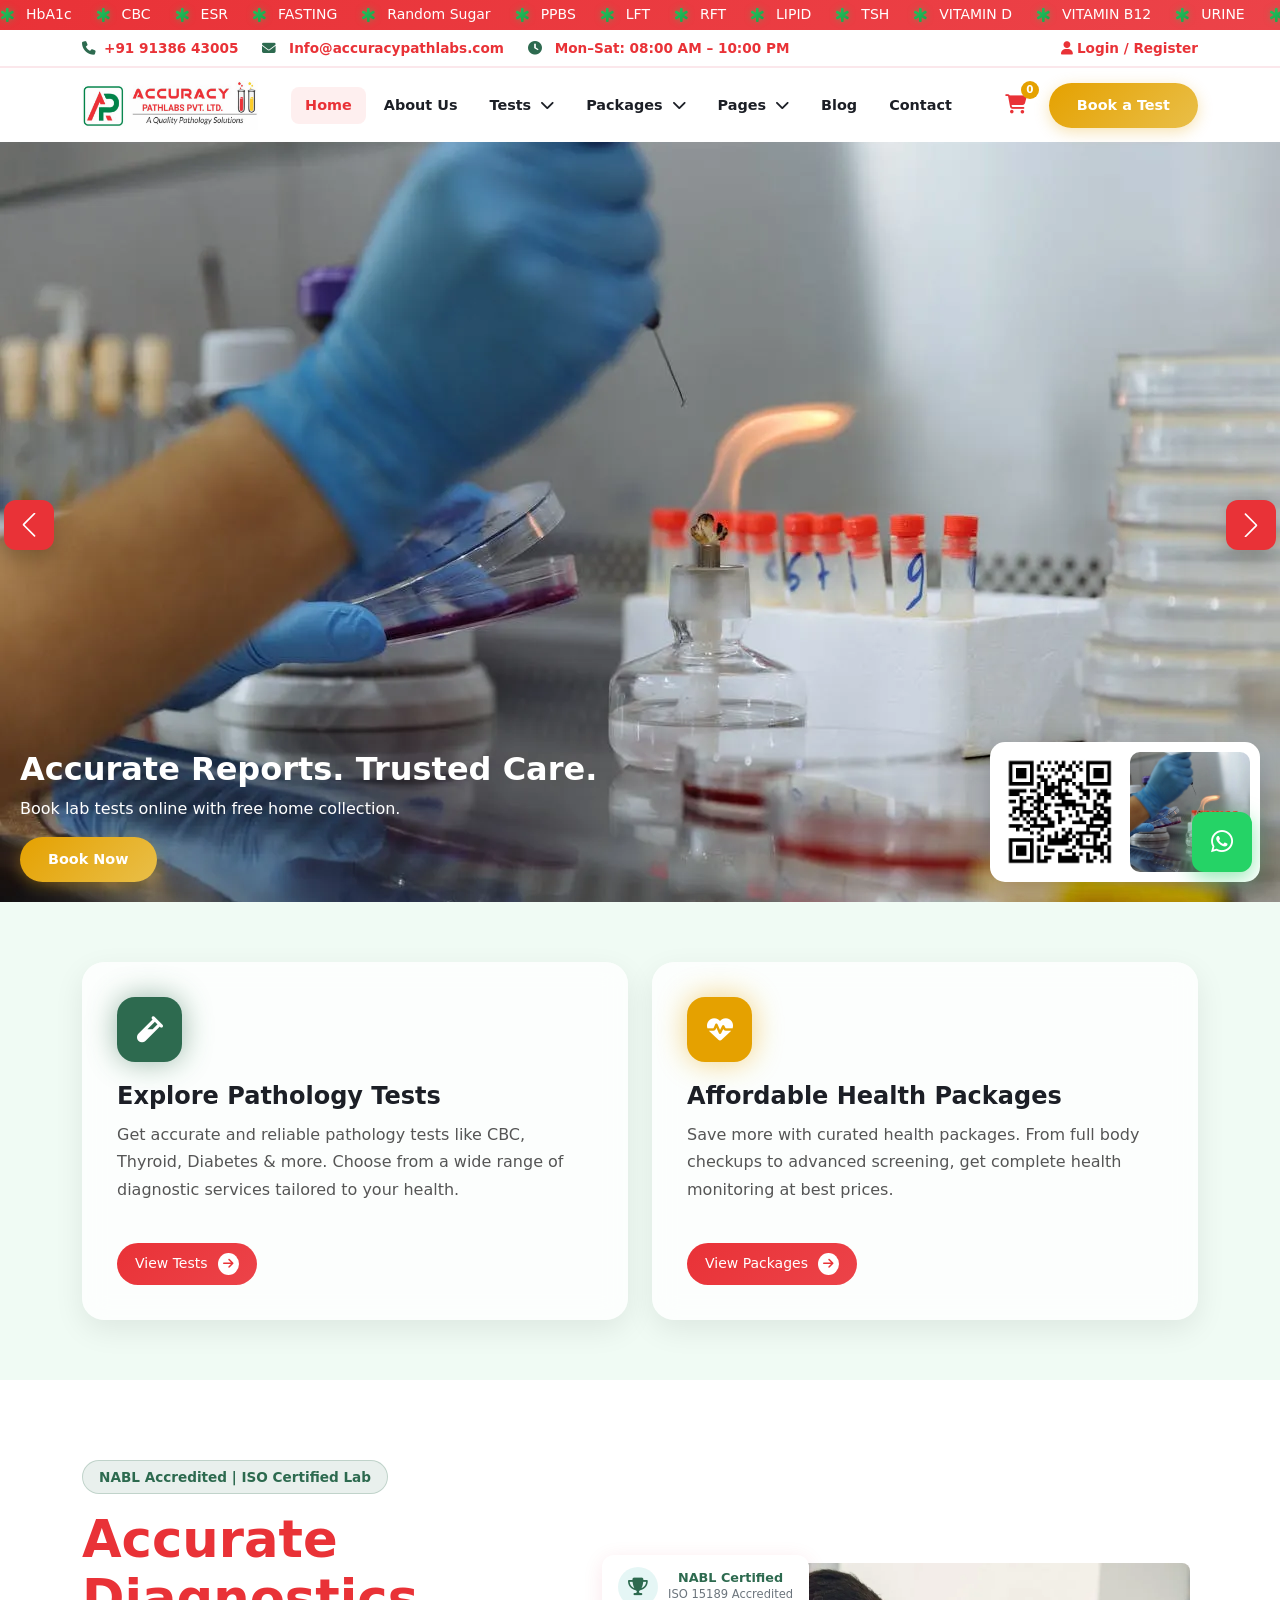
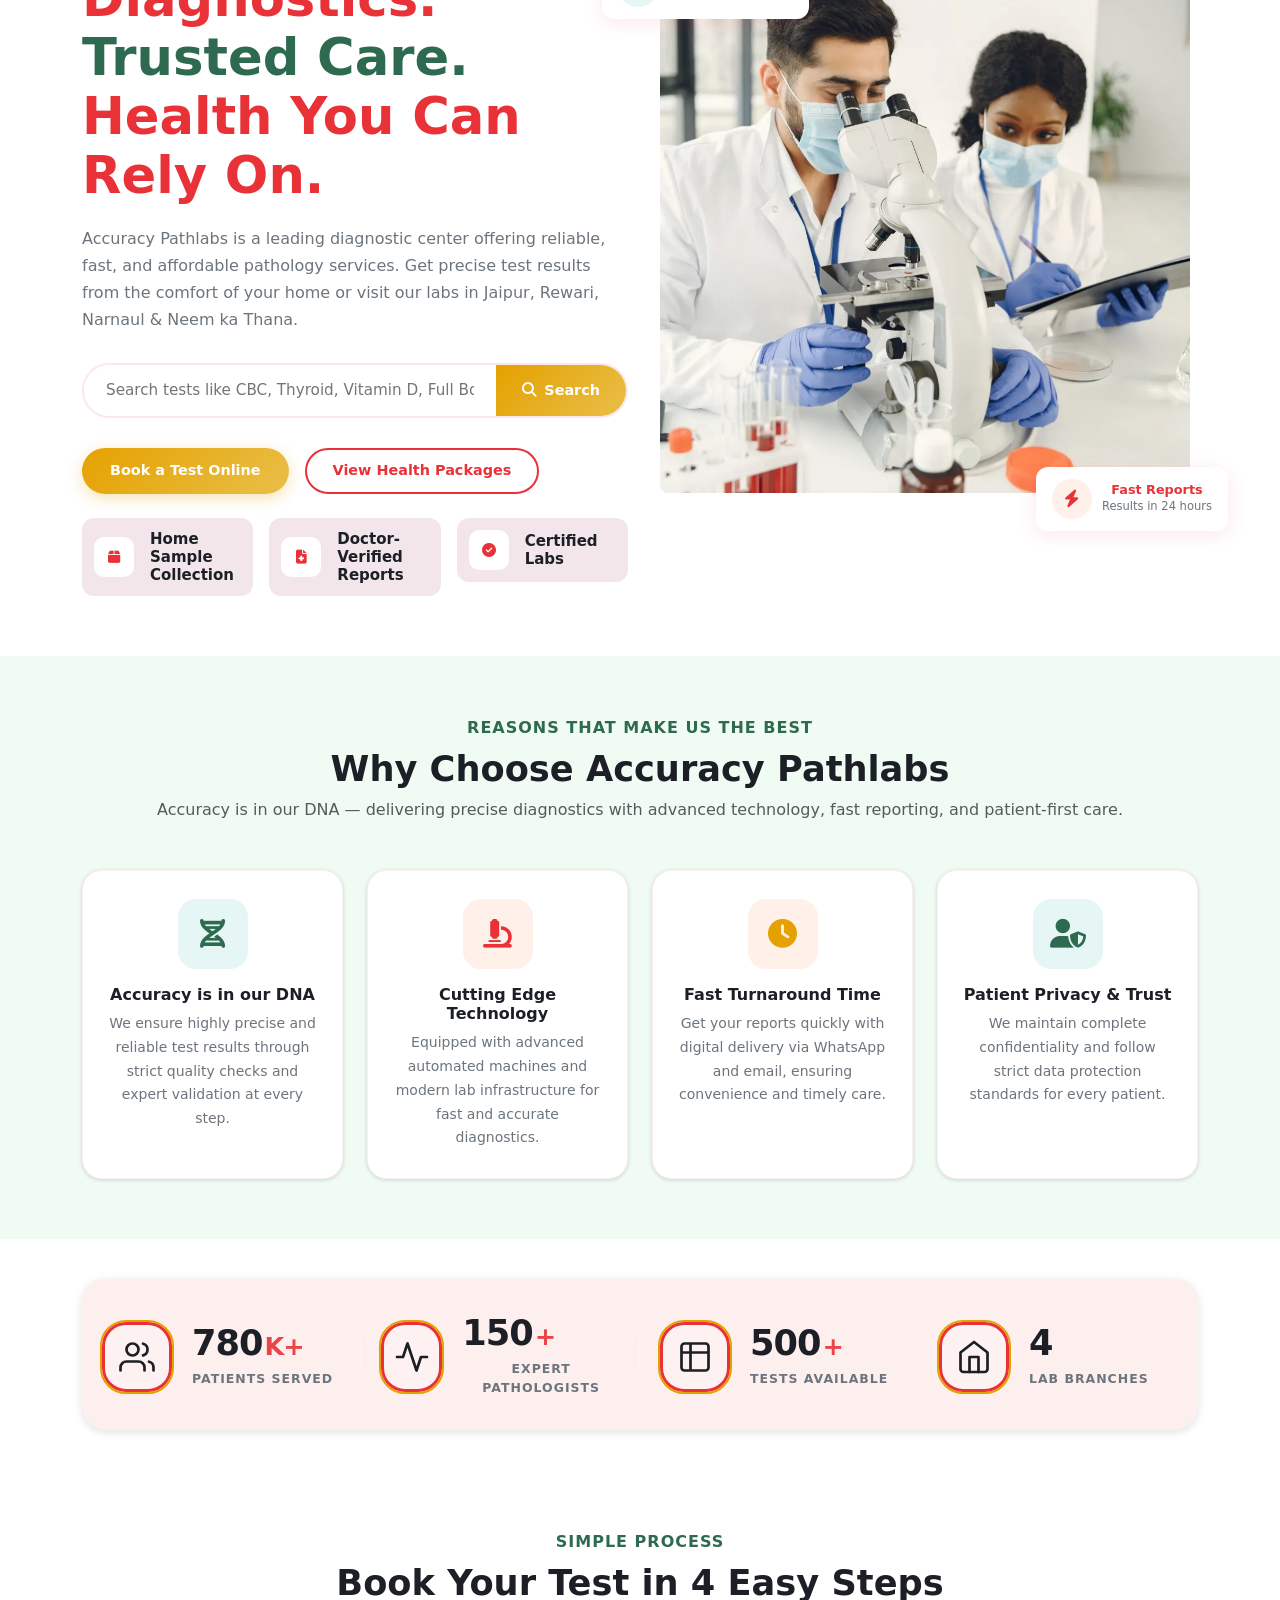
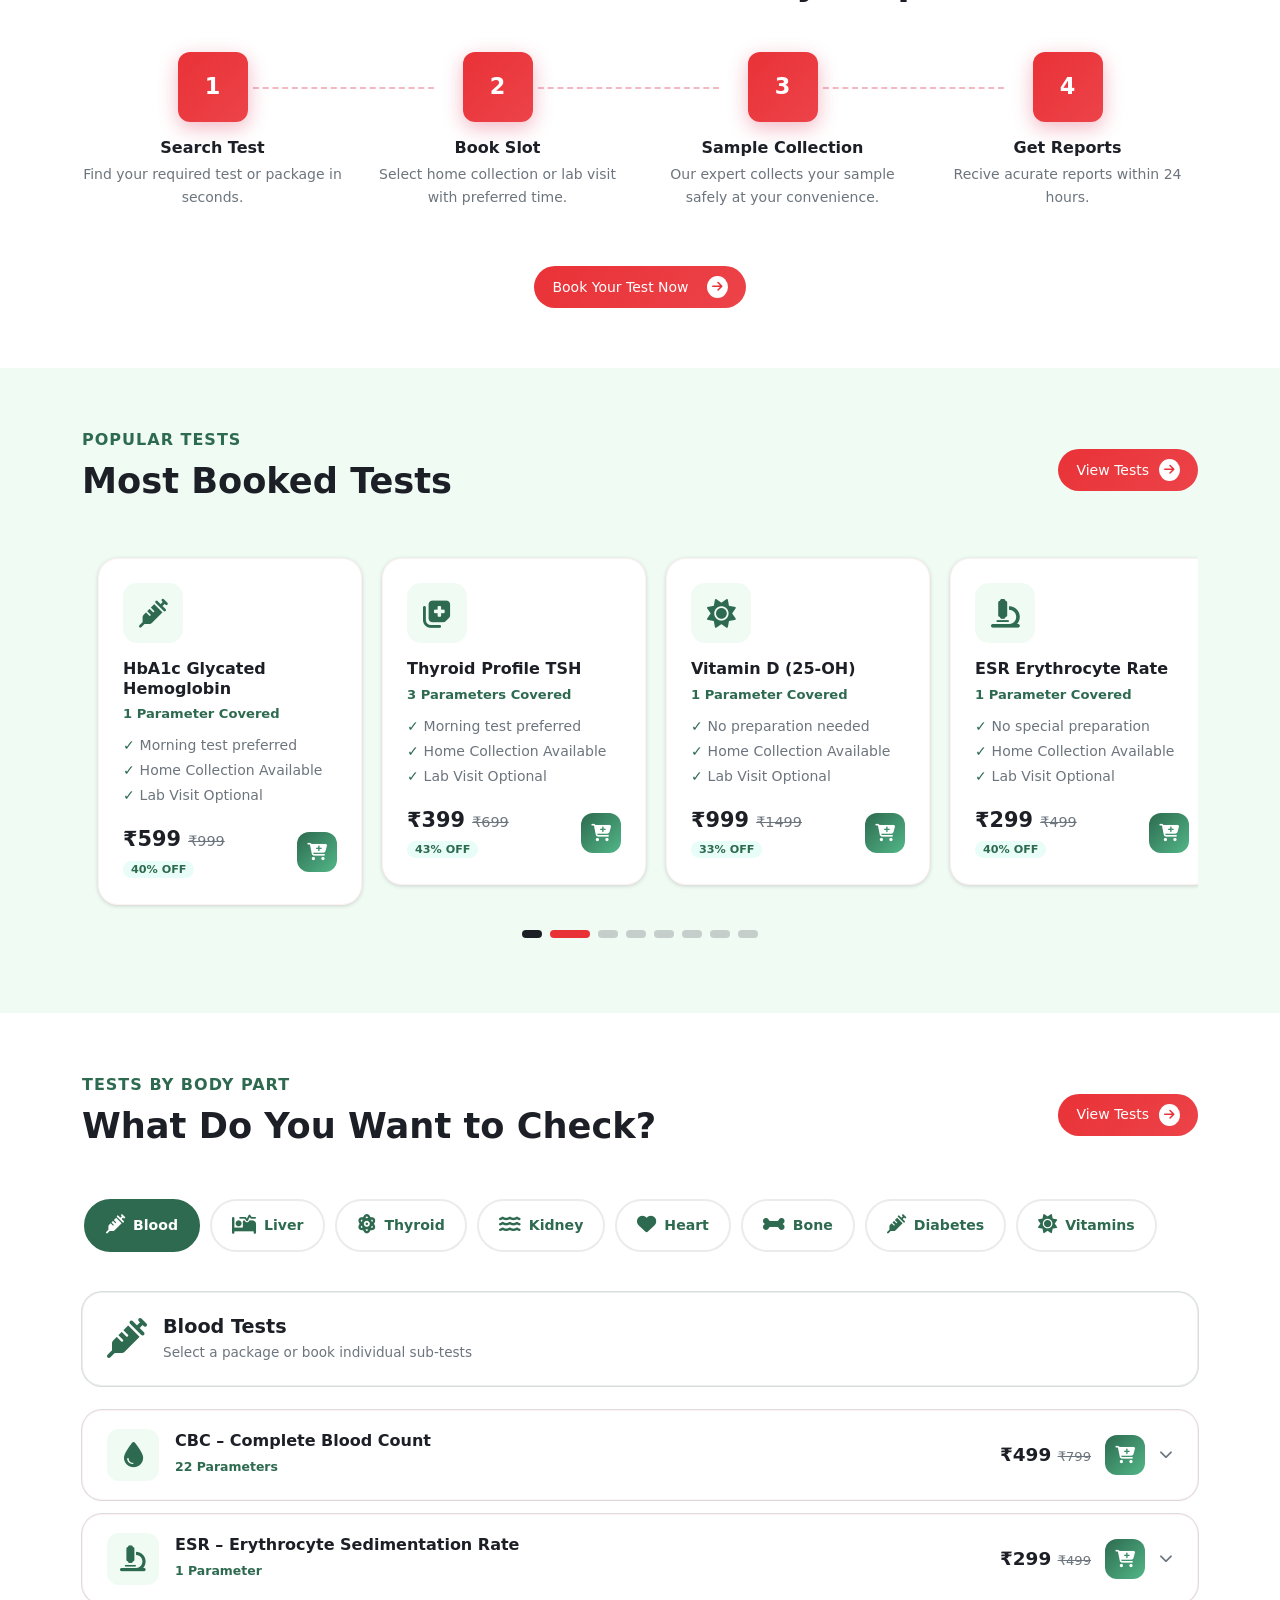
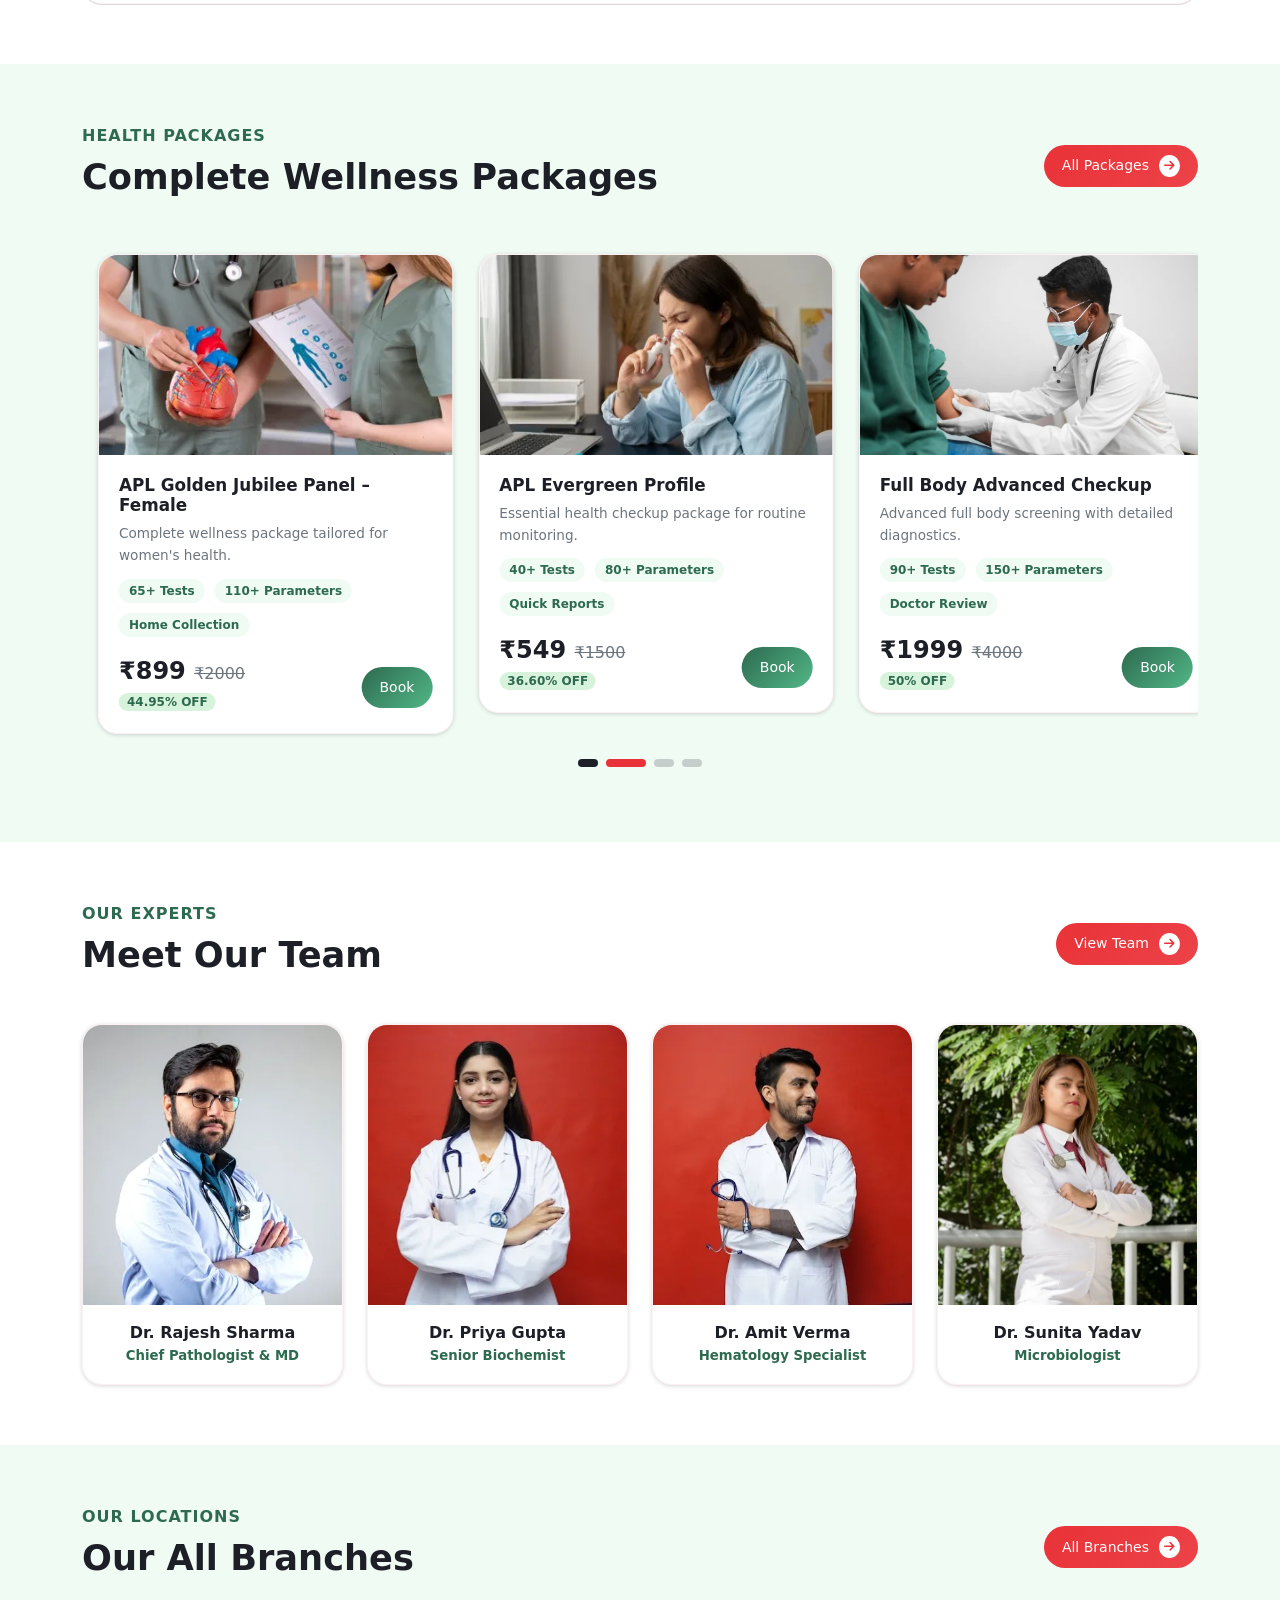
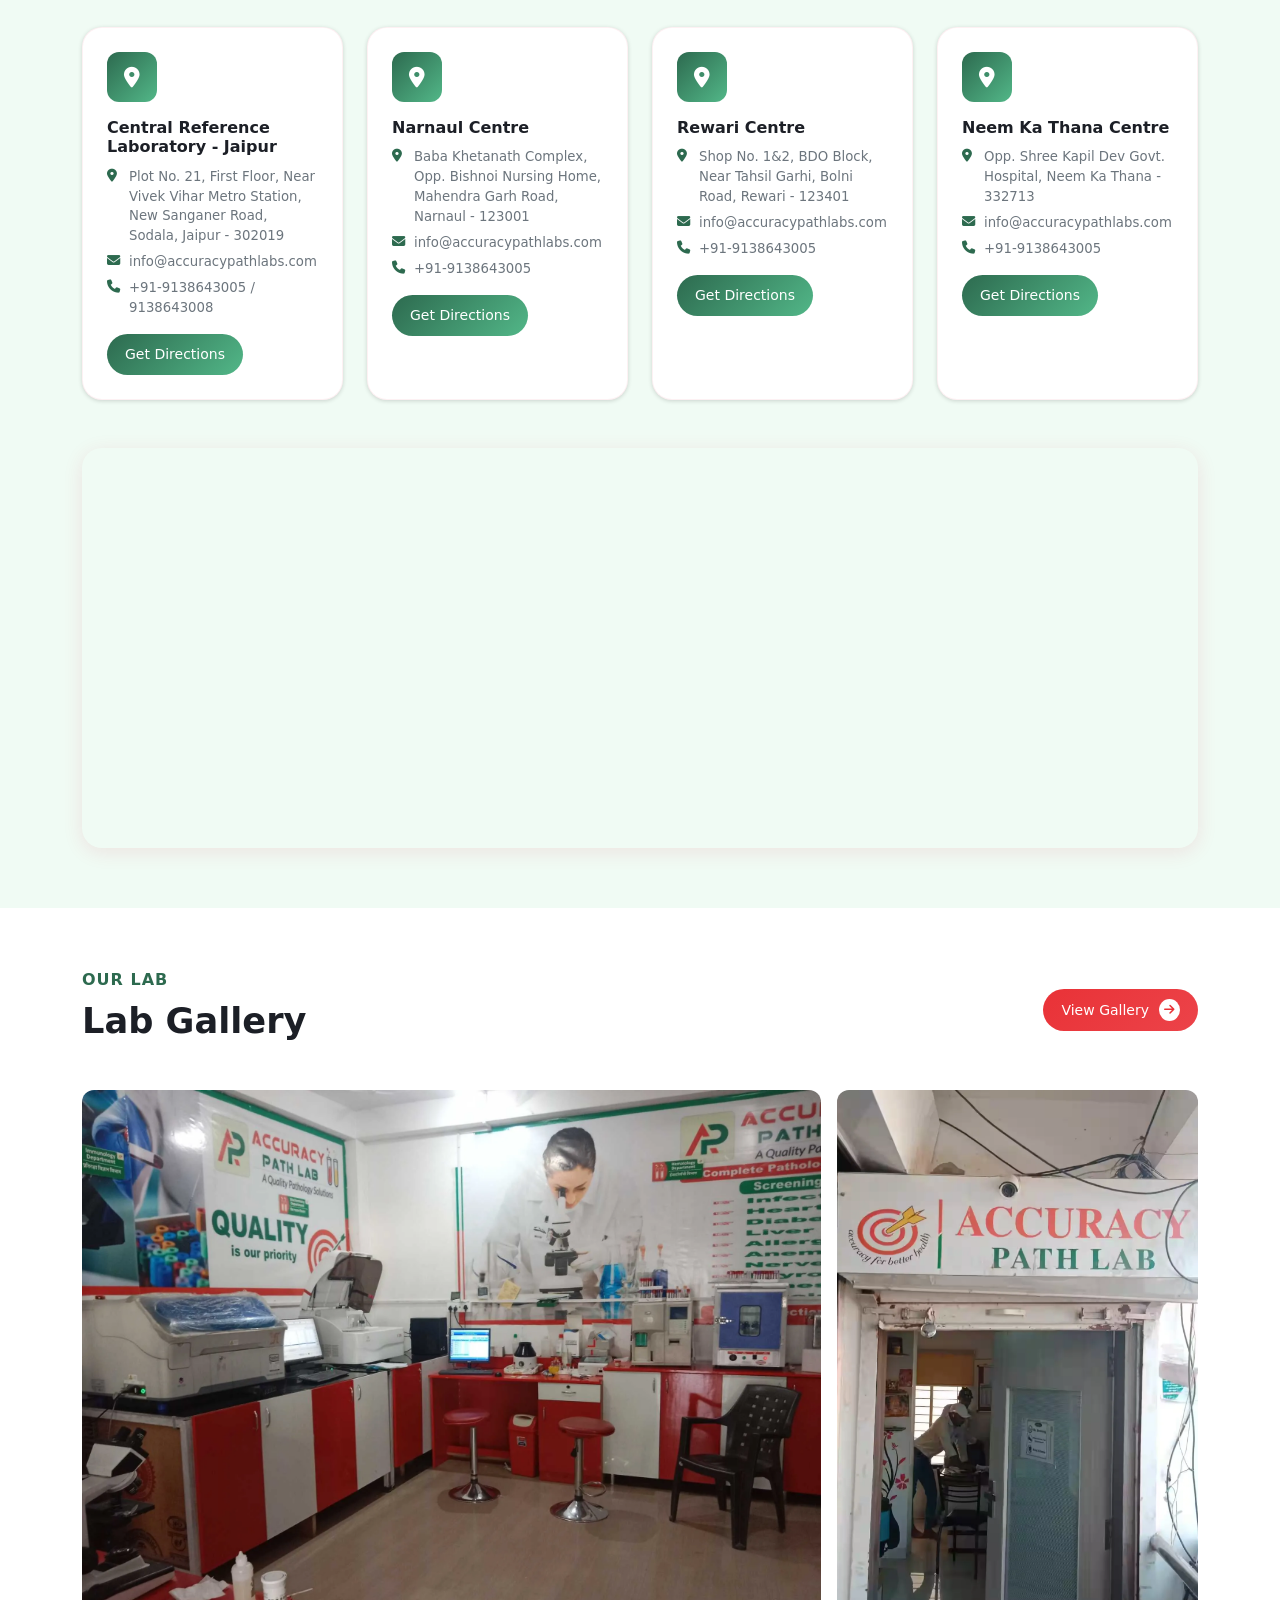
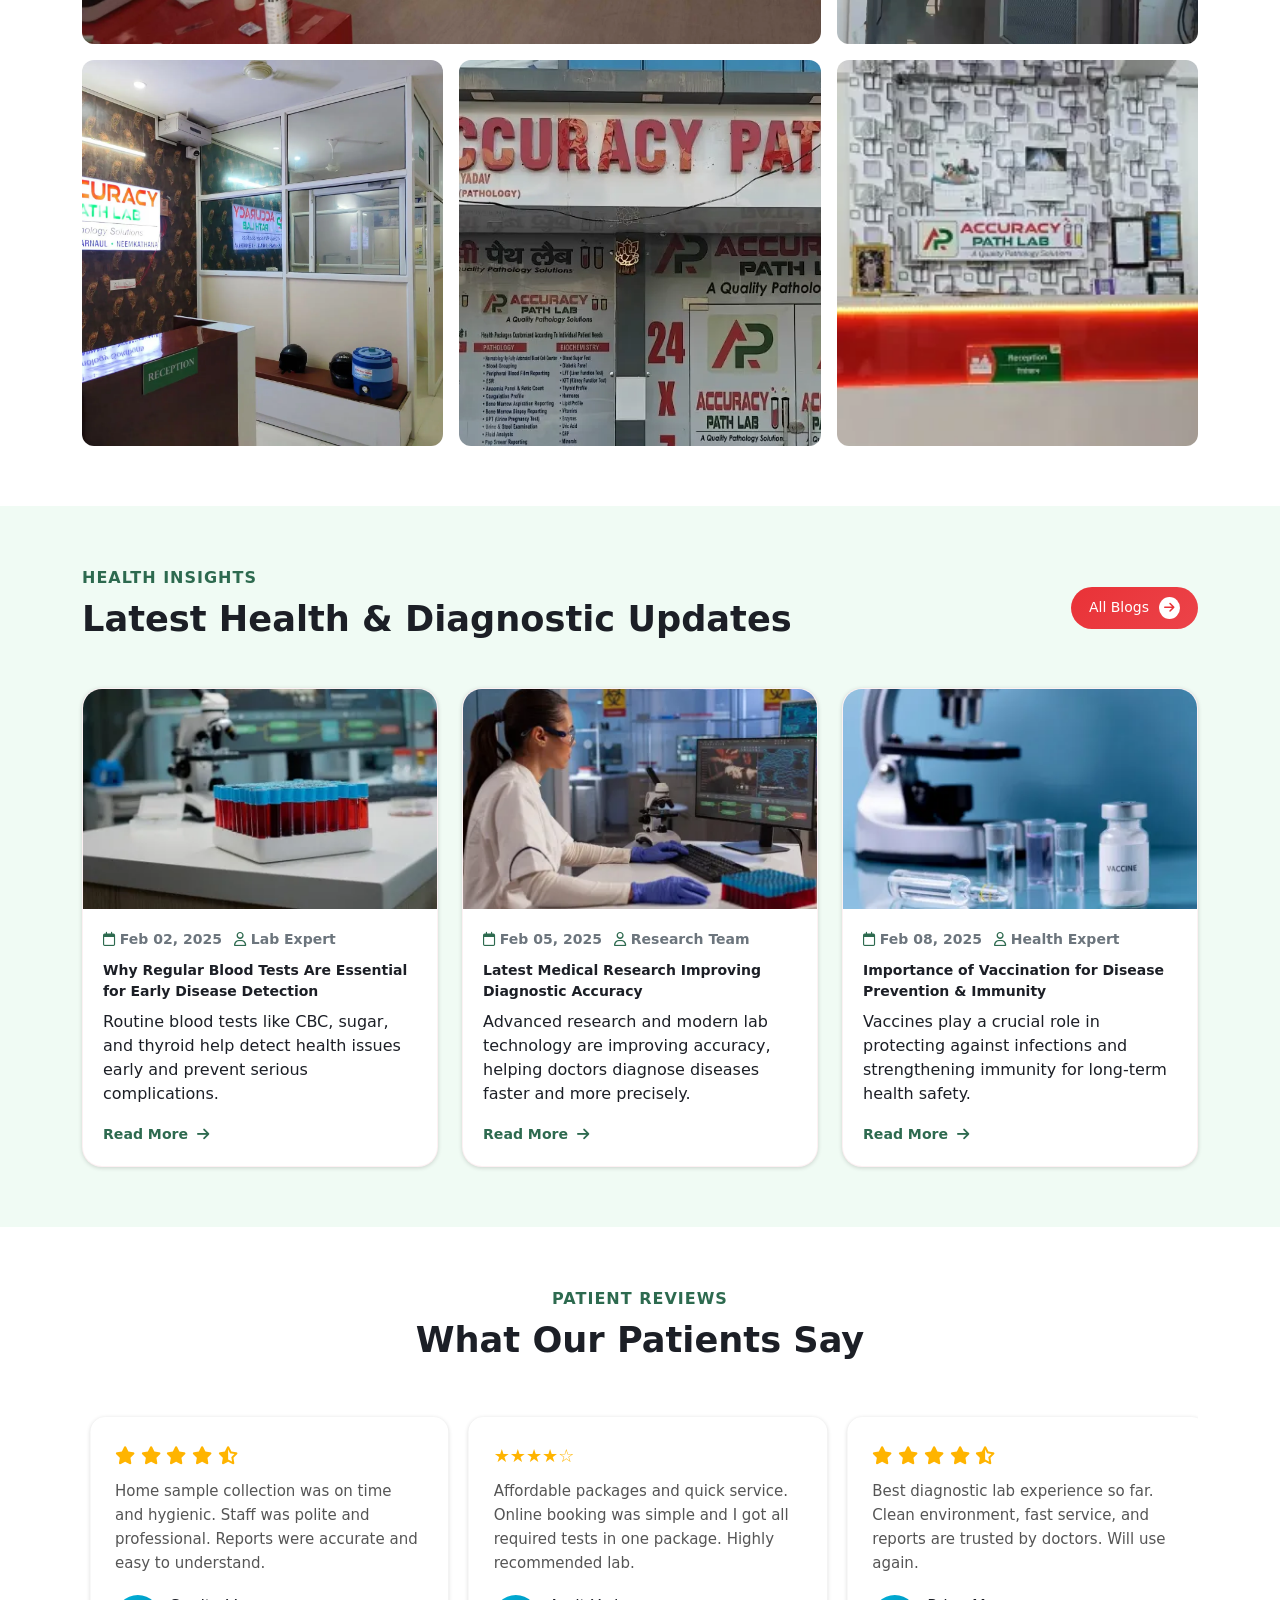
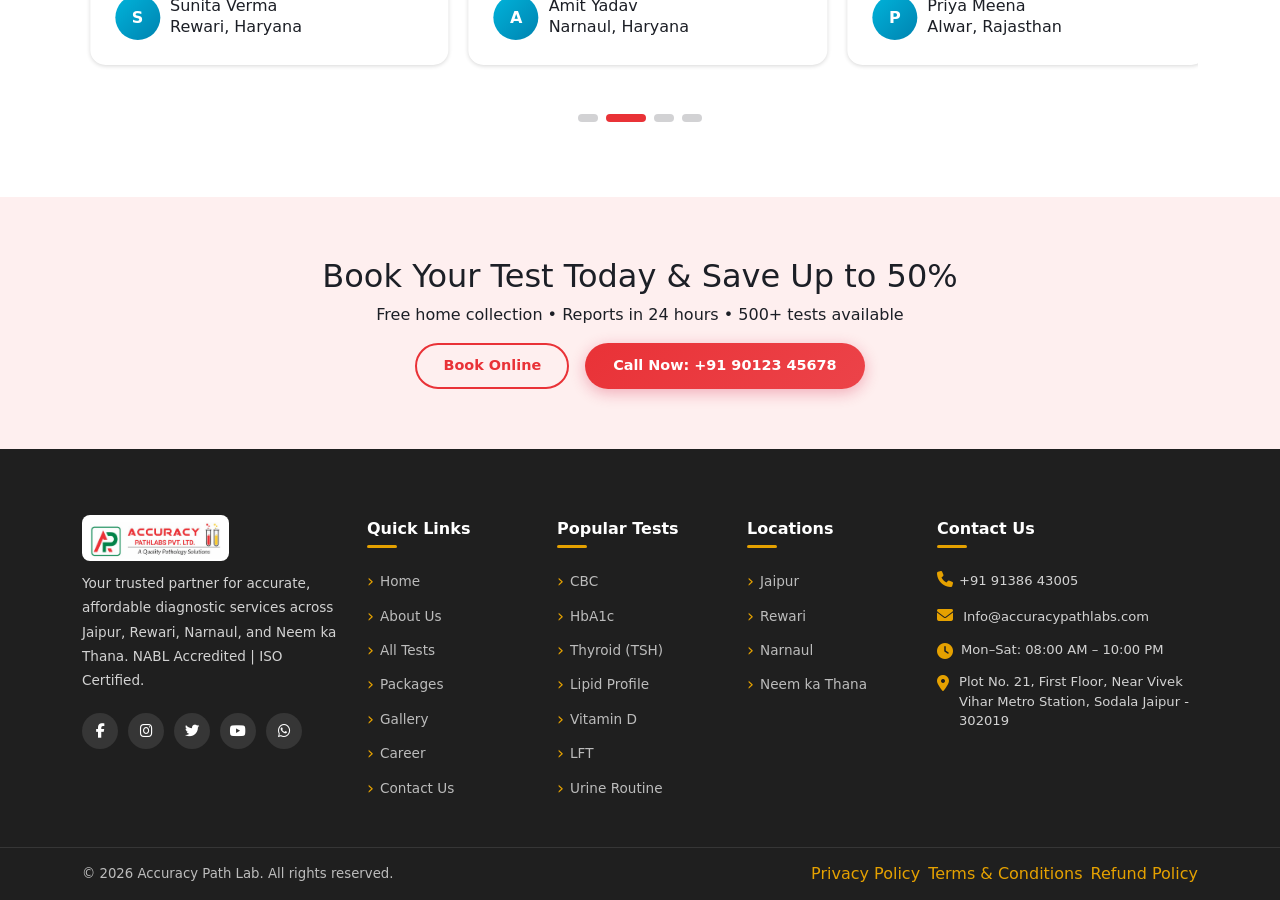
==== commit 794ff994: "new change" ====
--- a/index.html
+++ b/index.html
@@ -981,7 +981,7 @@
               <div class="process-step">
                 <div class="step-circle">4</div>
                 <h5 class="mt-3">Get Reports</h5>
-                <p>Recive acurate reports online within 24 hours.</p>
+                <p>Recive acurate reports  within 24 hours.</p>
               </div>
             </div>
           </div>
@@ -2543,7 +2543,7 @@
           >
             <div>
               <span class="section-subtitle">Our Locations</span>
-              <h2 class="section-title mb-0">Lab Branches Near You</h2>
+              <h2 class="section-title mb-0">Our All Branches </h2>
             </div>
             <a href="#" class="btn-modern"
               >All Branches <i class="fas fa-arrow-right"></i
--- a/assest/css/style.css
+++ b/assest/css/style.css
@@ -493,7 +493,7 @@
 /* ===== TOP BAR ===== */
 .top-bar {
   background: var(--white);
-  border-bottom: 1px solid rgba(212, 20, 60, 0.1);
+  border-bottom: 2px solid rgba(212, 20, 60, 0.1);
   padding: 8px 0;
 }
 .top-bar a,
@@ -2025,7 +2025,7 @@
   position: relative;
   color: var(--white);
   padding: 70px 0 0;
-  background: url('/assest/images/banner/footer.webp') center/cover no-repeat;
+  background: url('/ankit-lab/assest/images/banner/footer.webp') center/cover no-repeat;
   z-index: 1;
 }
 
@@ -2034,7 +2034,7 @@
   content: '';
   position: absolute;
   inset: 0;
-  background: rgba(0, 0, 0, 0.92); /* darkness control */
+  background: rgba(0, 0, 0, 0.88); /* darkness control */
   z-index: -1;
 }
 .footer-logo {
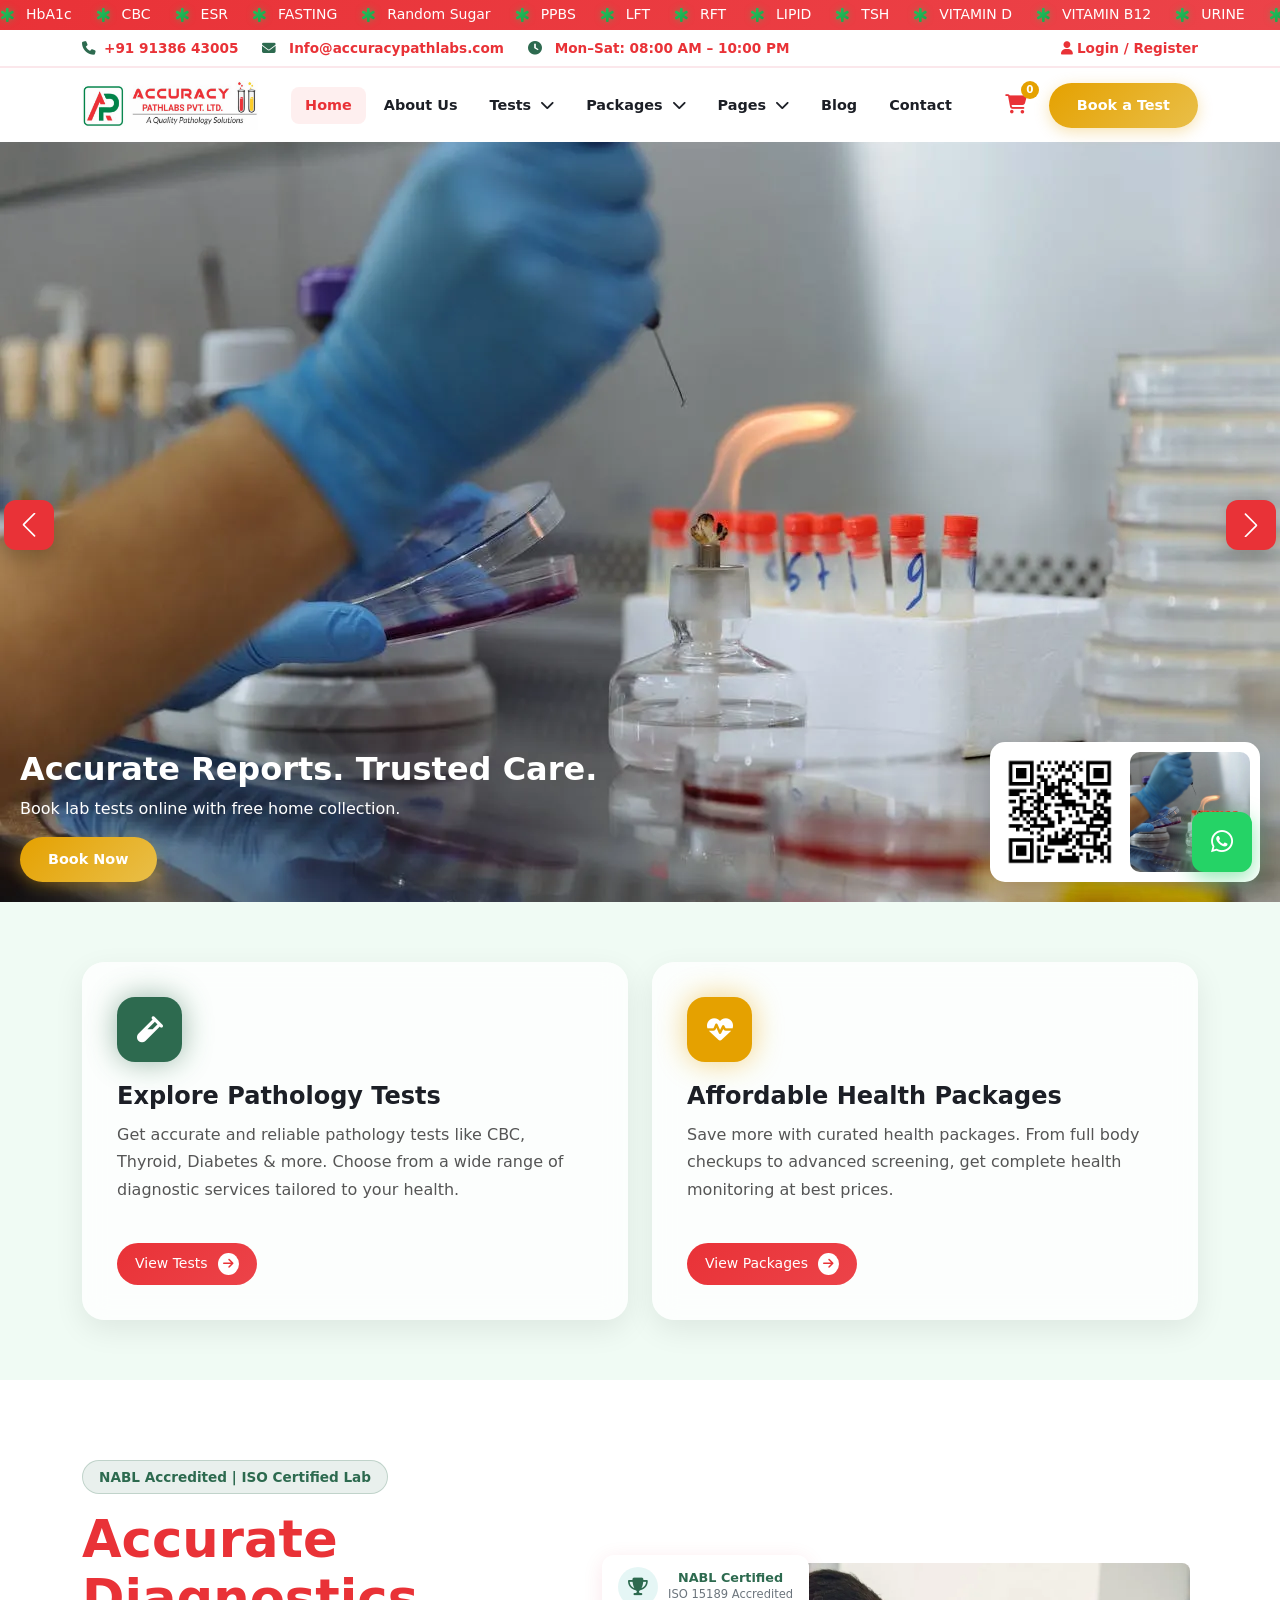
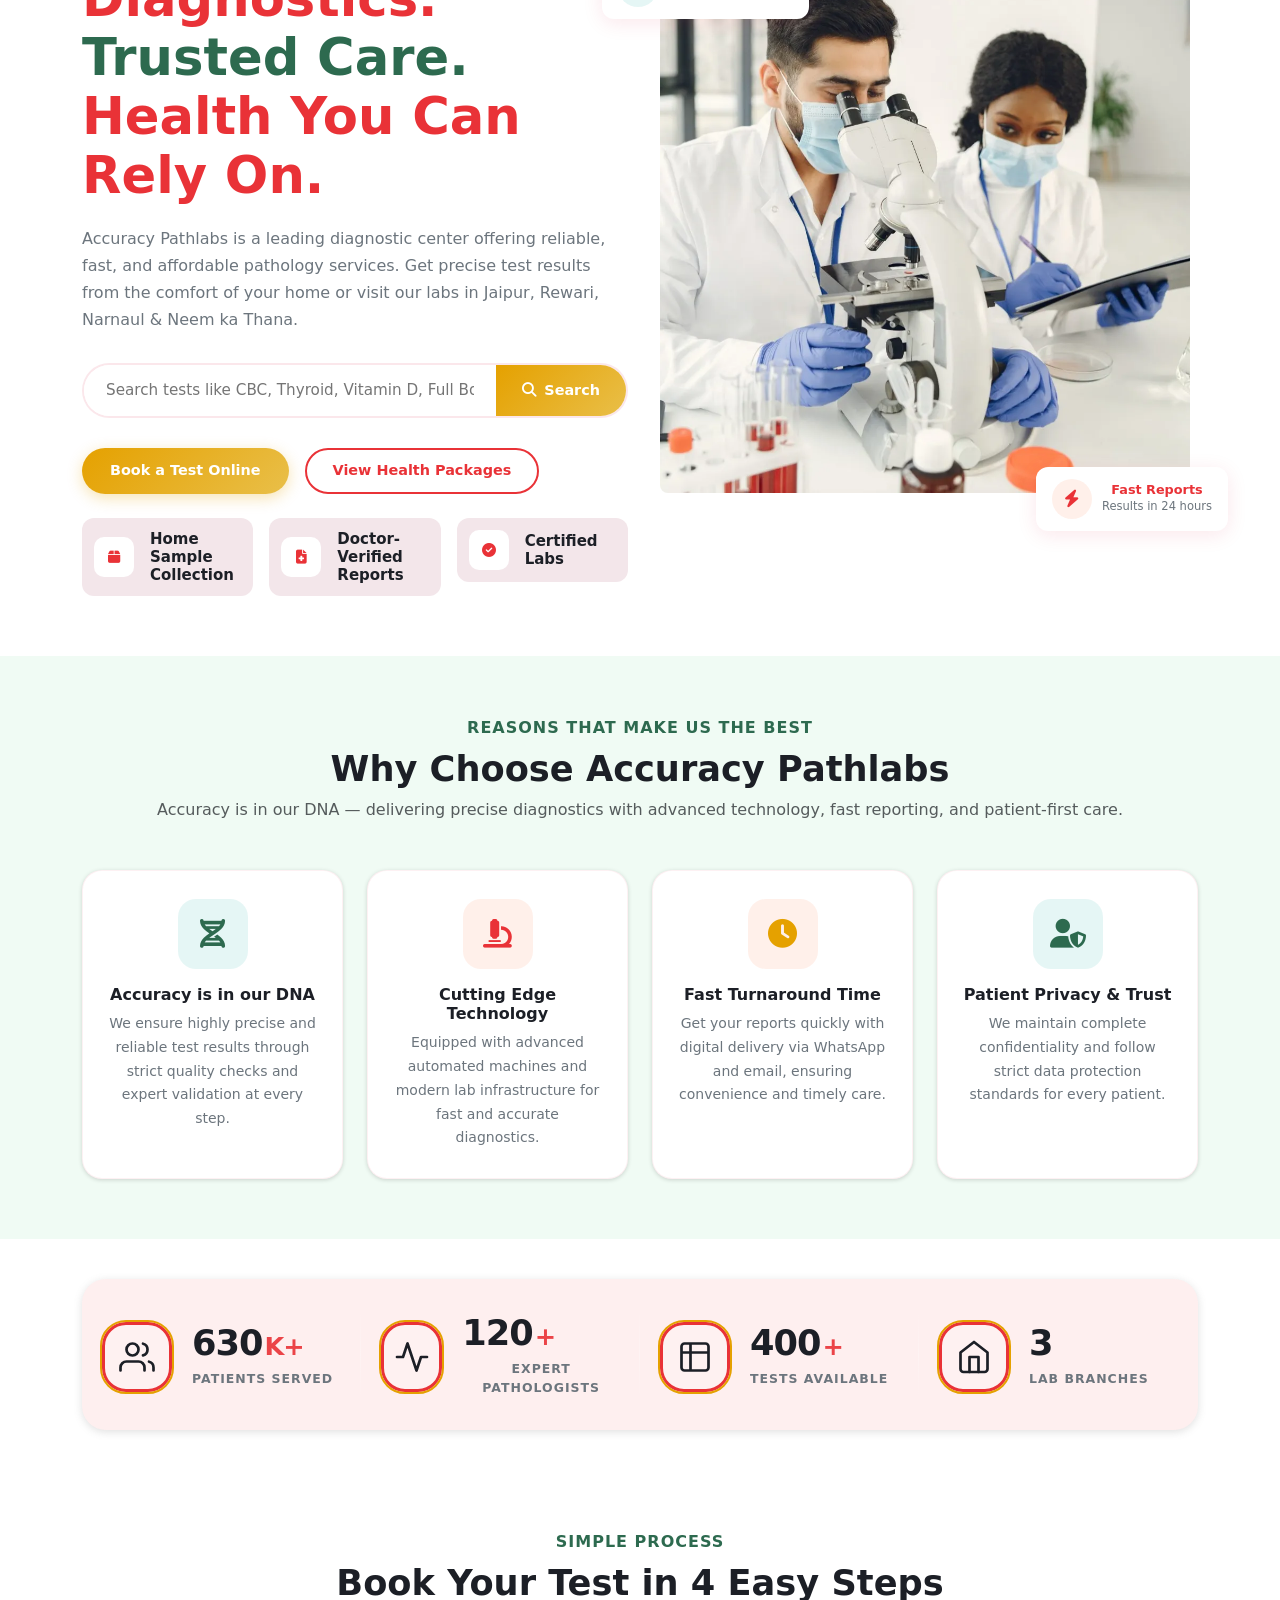
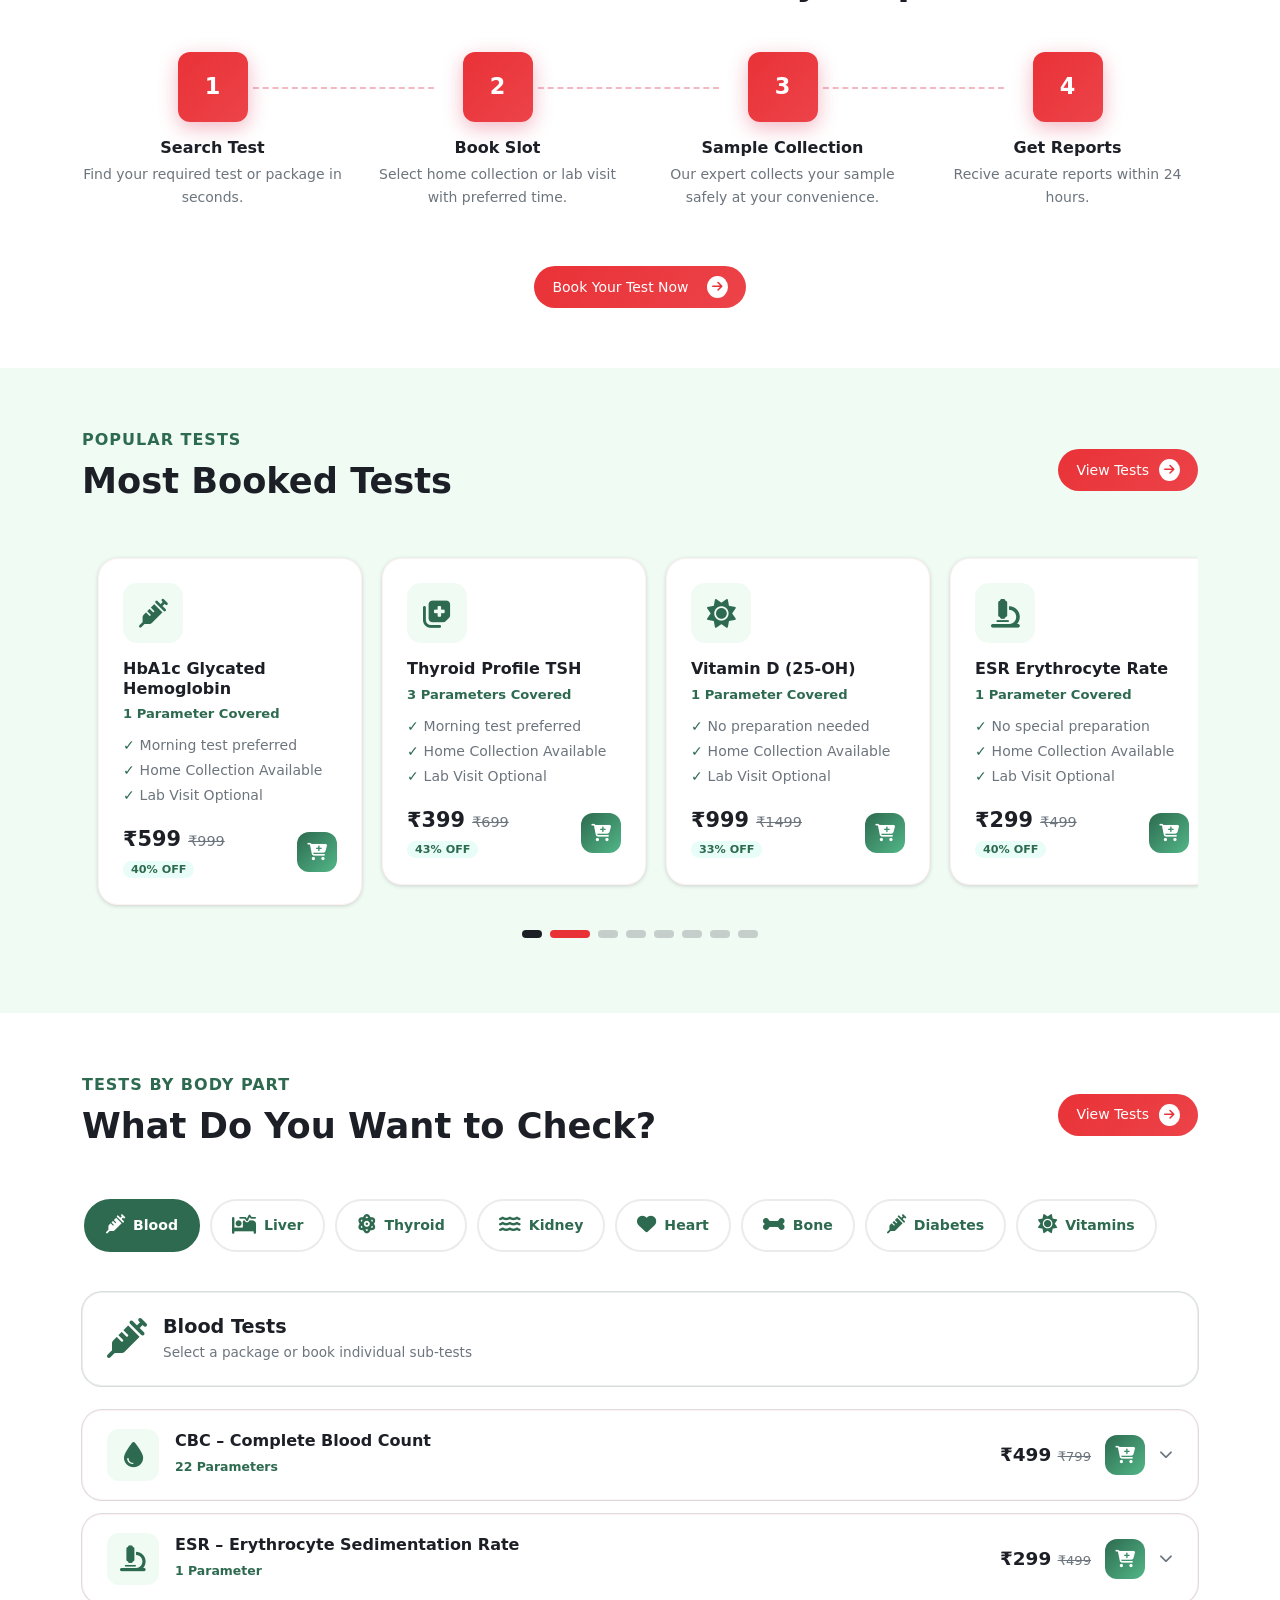
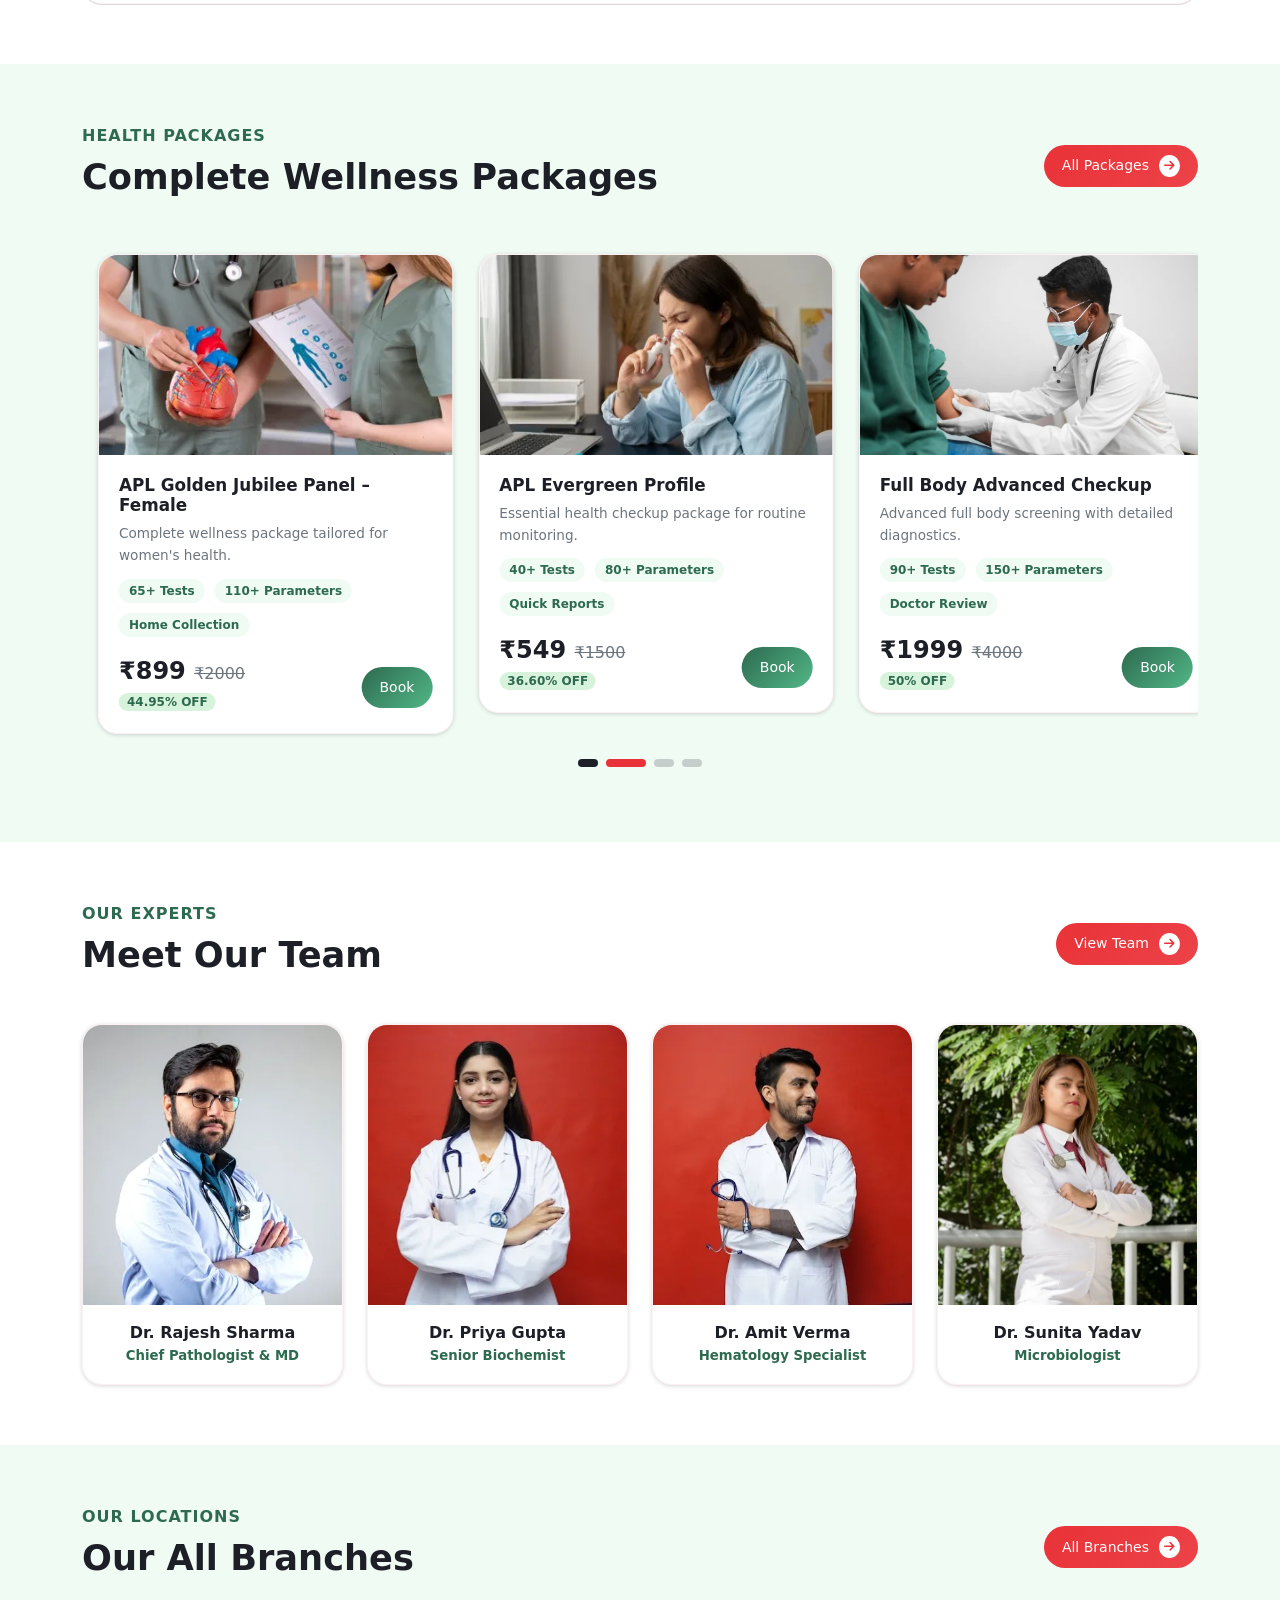
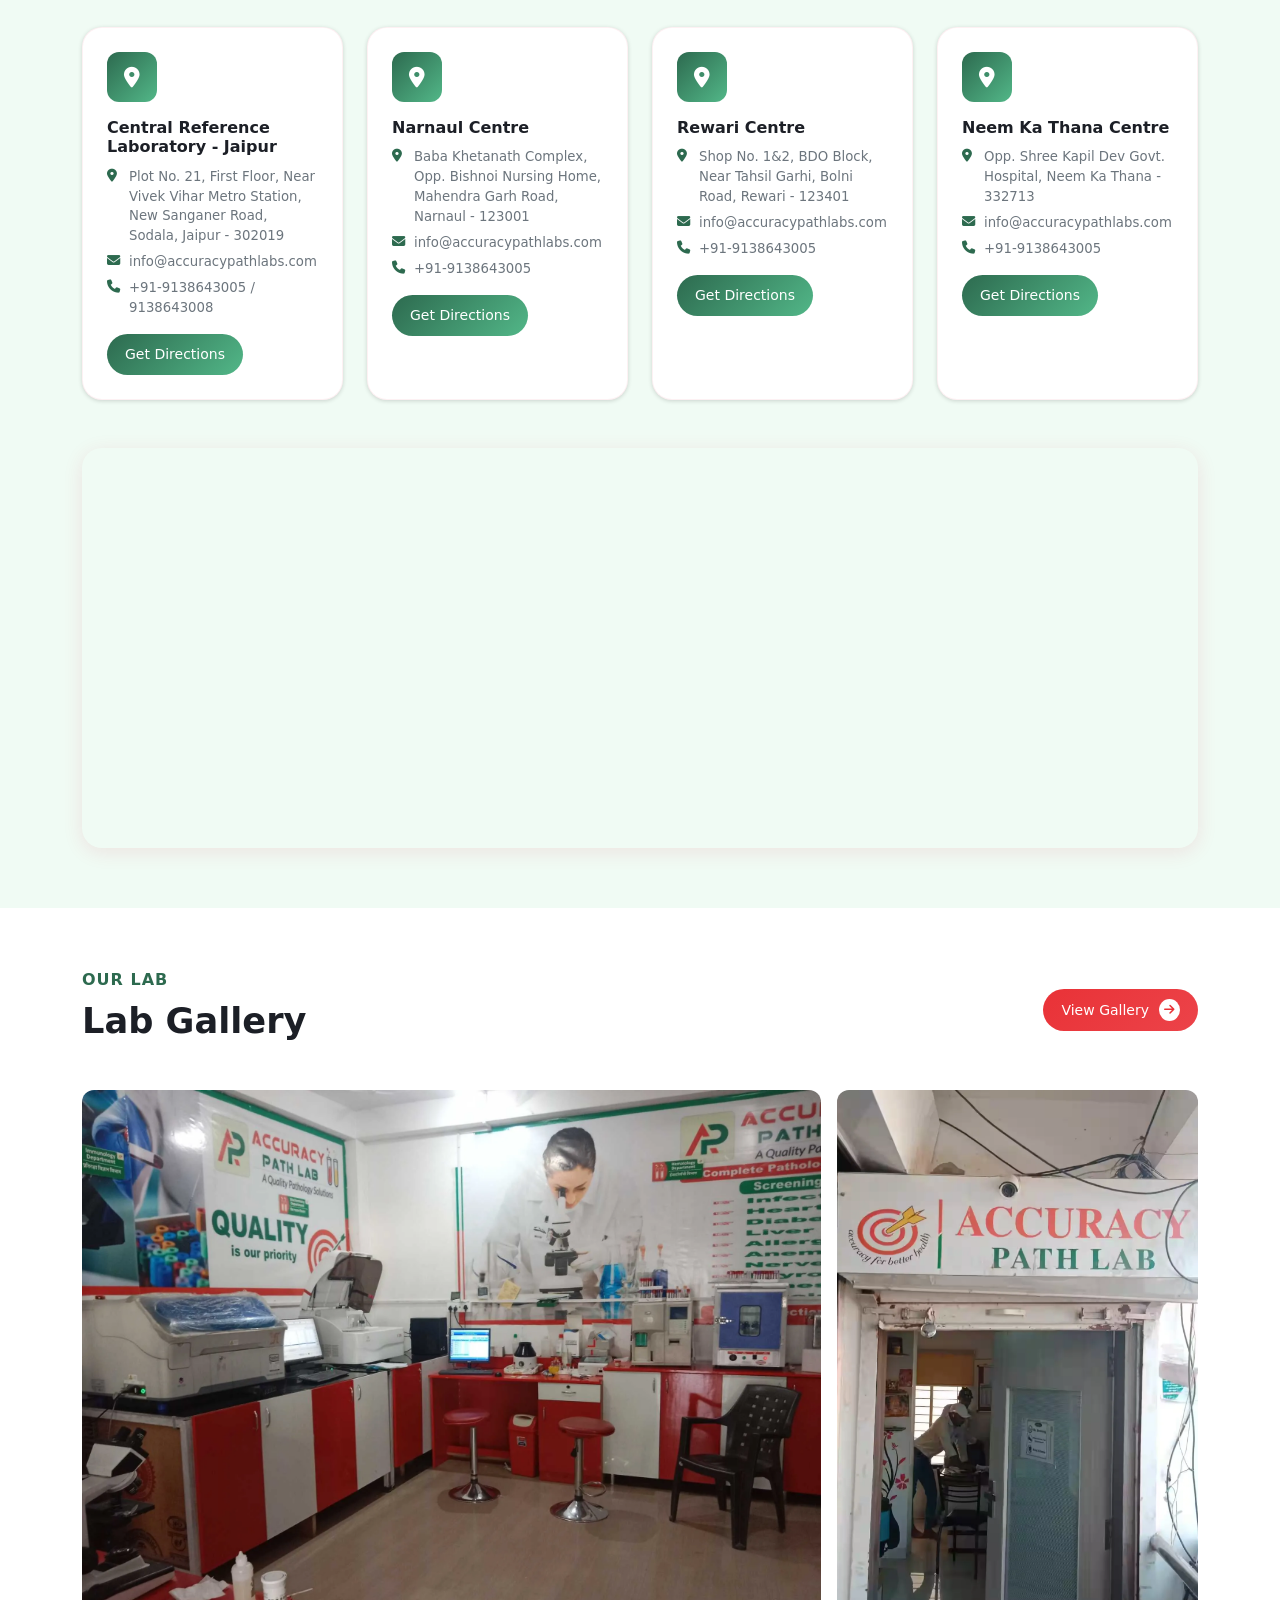
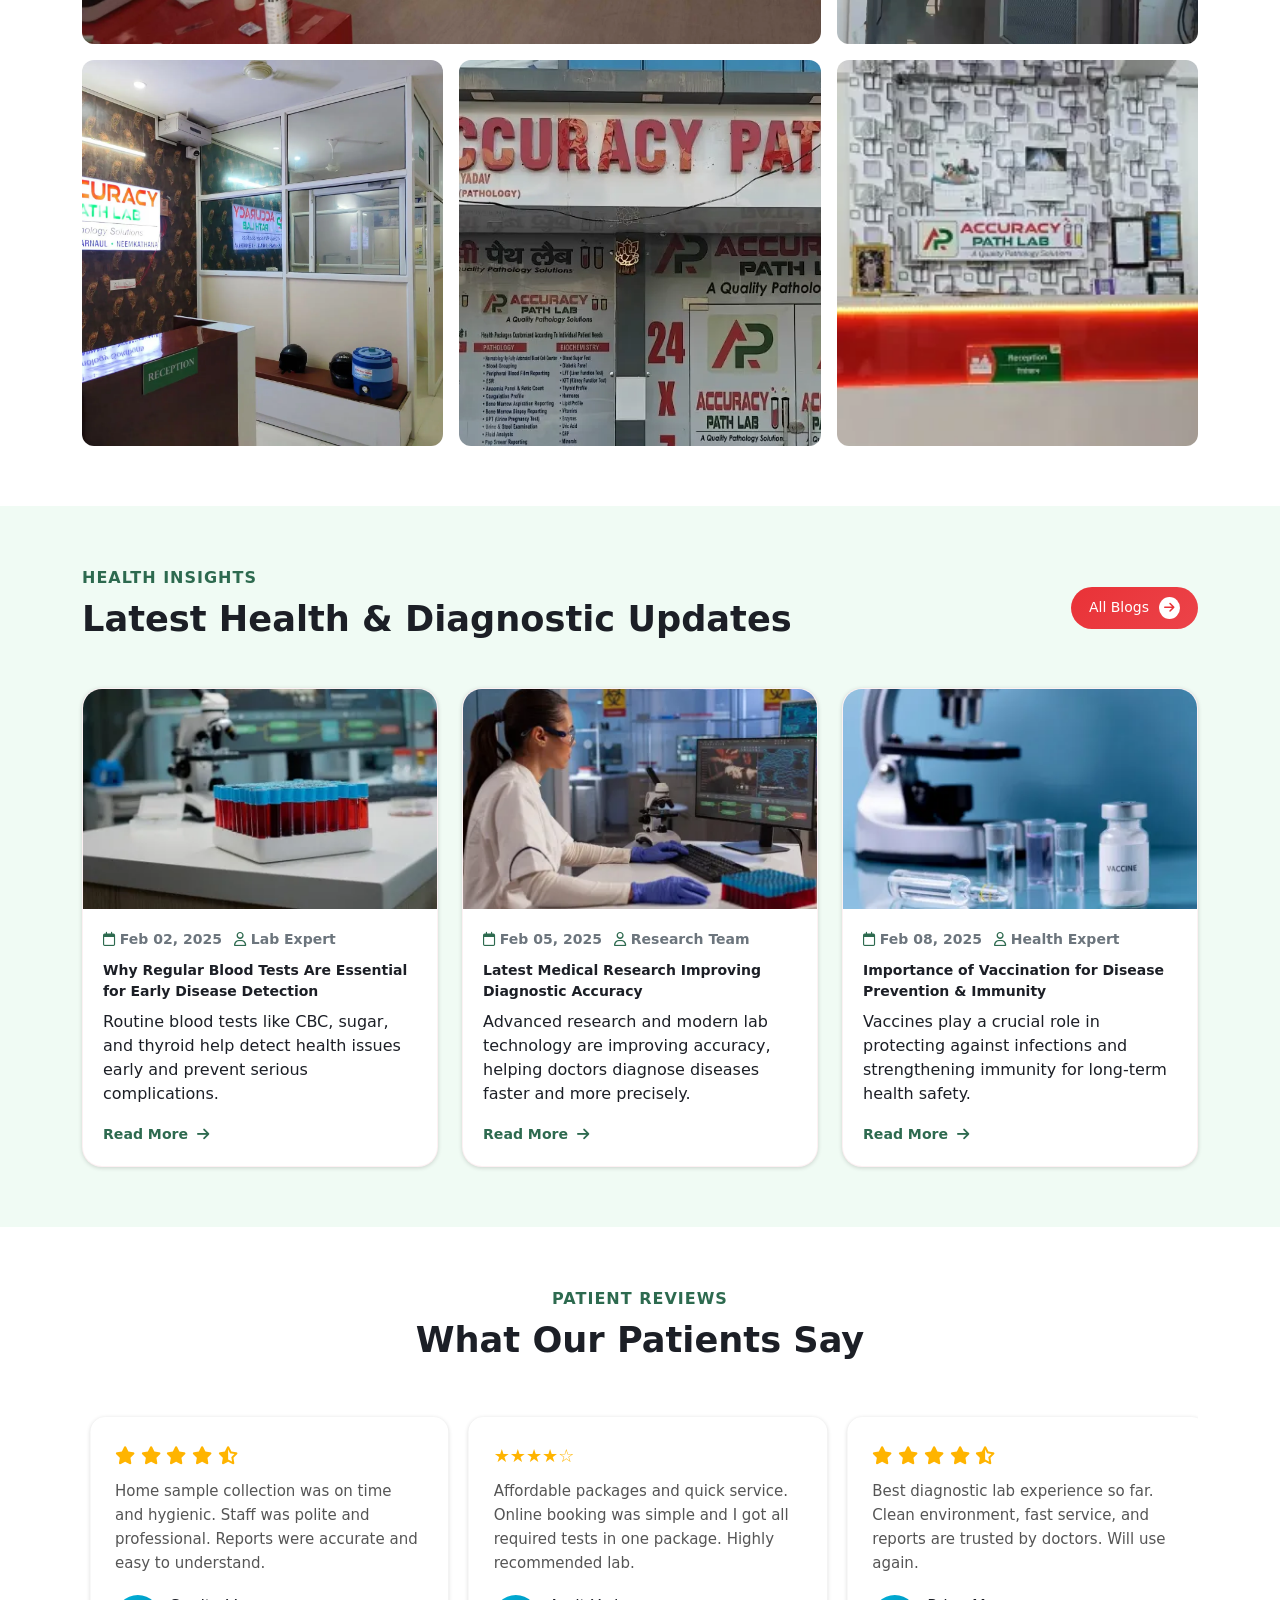
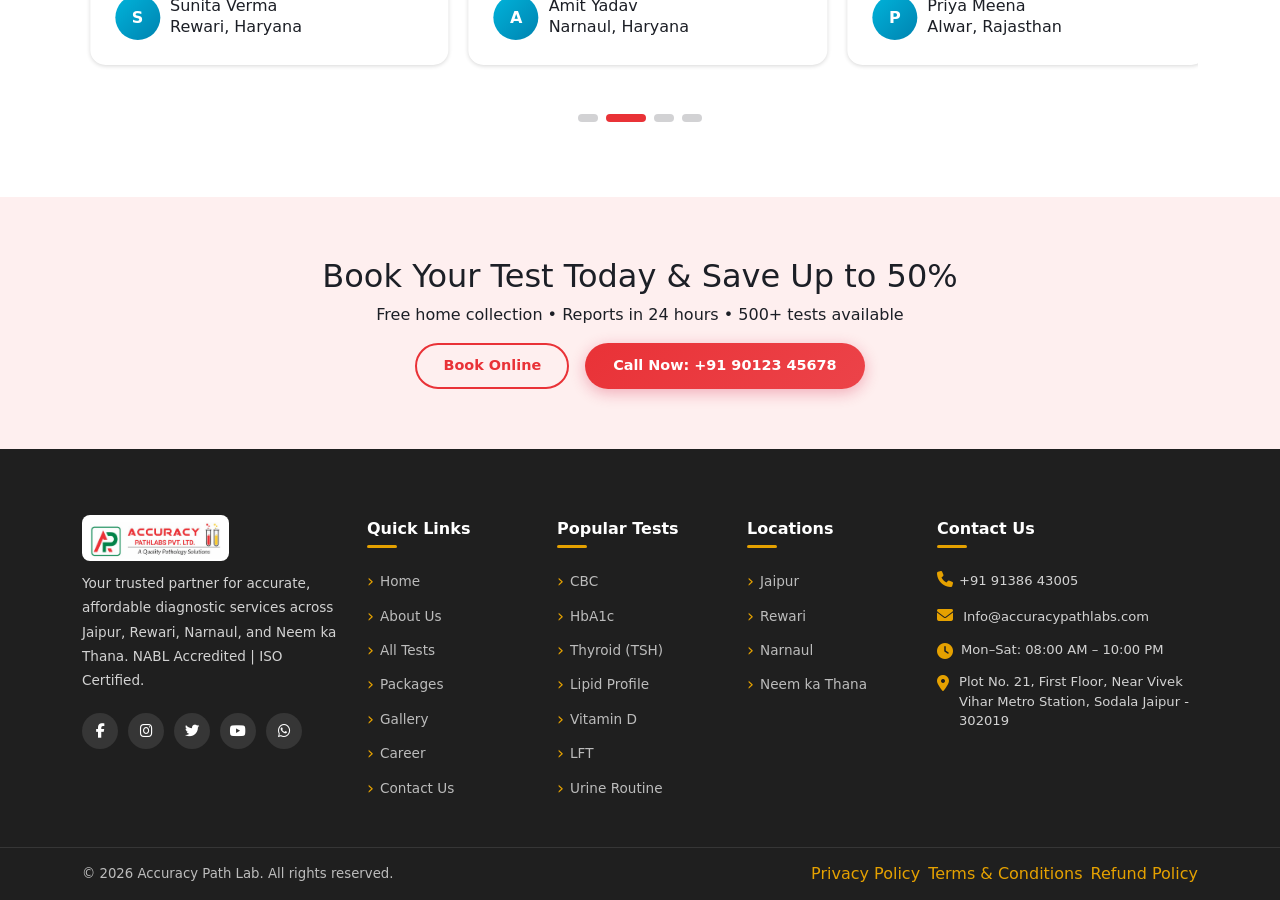
==== commit d328d3c9: "new chanage" ====
--- a/index.html
+++ b/index.html
@@ -3106,7 +3106,7 @@
     </footer>
     <!-- ===== WHATSAPP & SCROLL TOP ===== -->
     <a
-      href="https://wa.me/919012345678?text=Hello%2C%20I%20want%20to%20book%20a%20test%20at%20Accuracy%20Path%20Lab"
+      href="https://wa.me/+919138643005?text=Hello%2C%20I%20want%20to%20book%20a%20test%20at%20Accuracy%20Path%20Lab"
       class="whatsapp-float"
       target="_blank"
       title="Chat on WhatsApp"
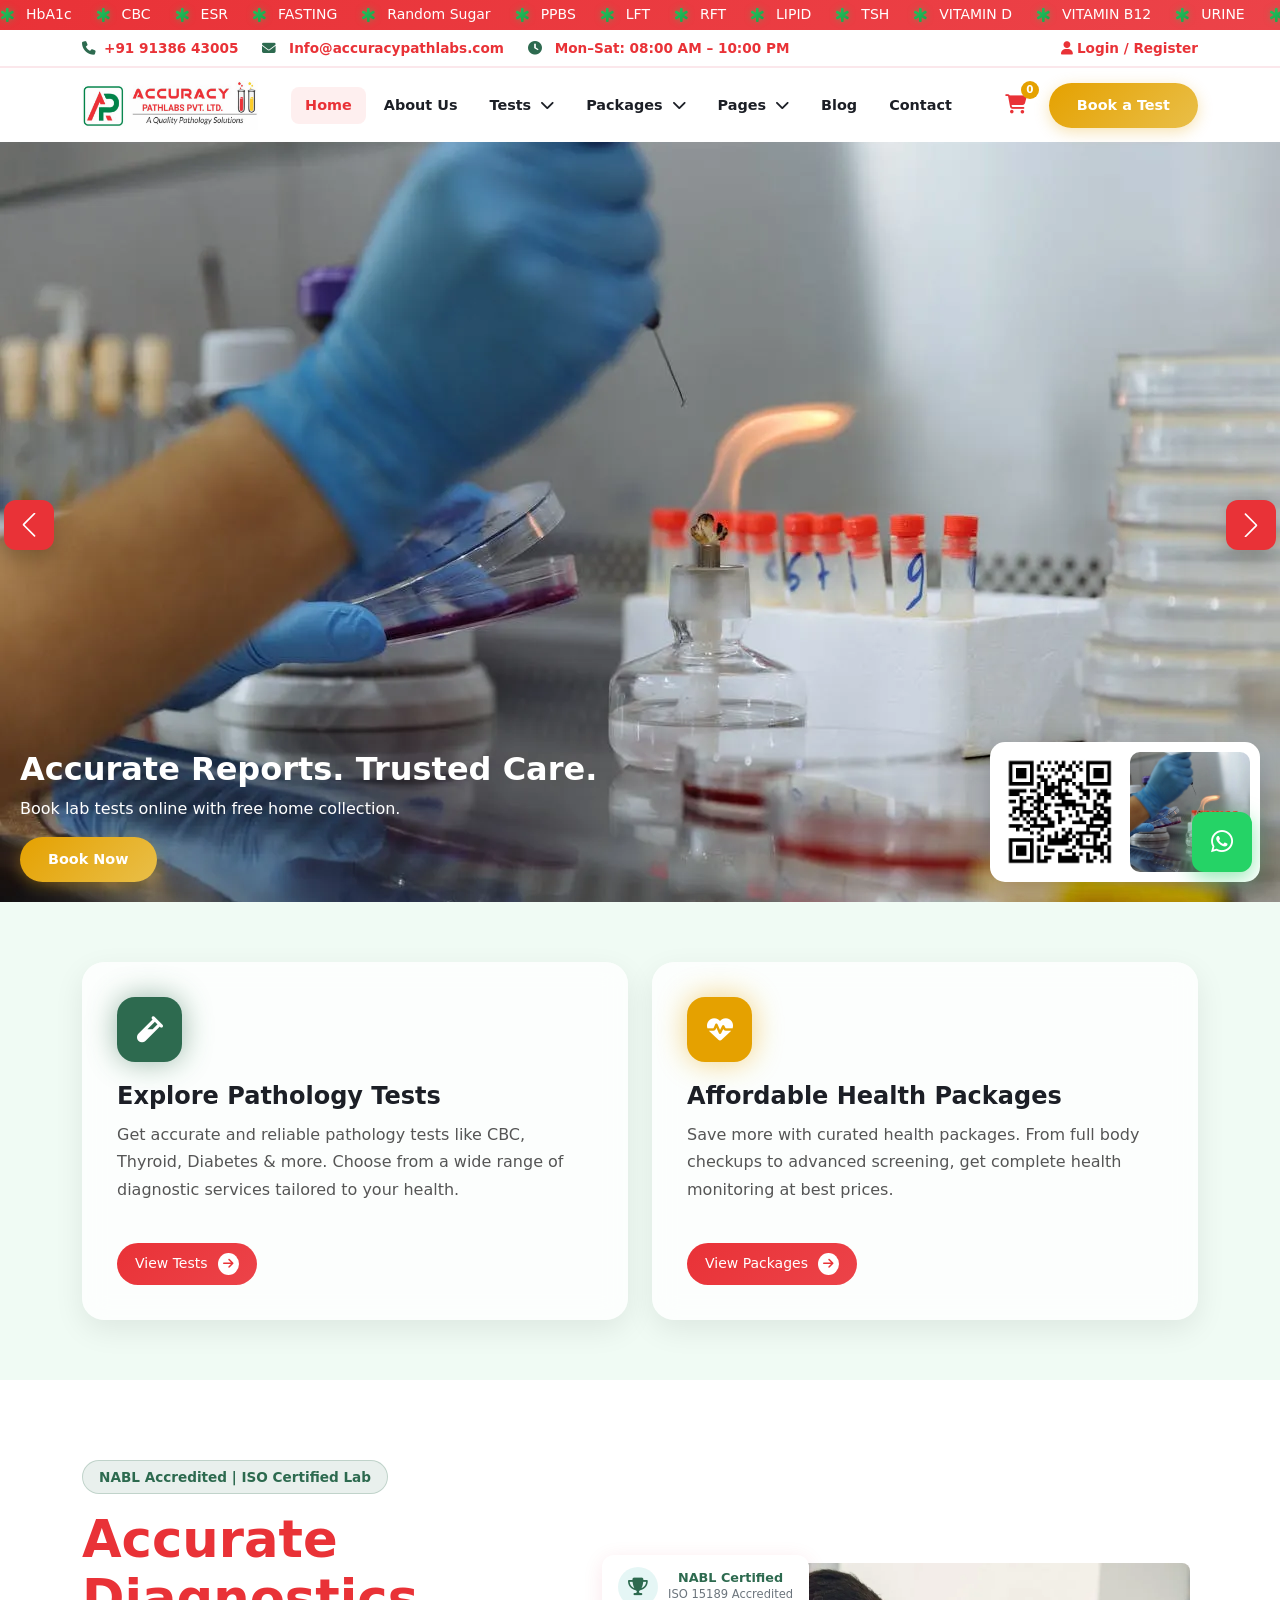
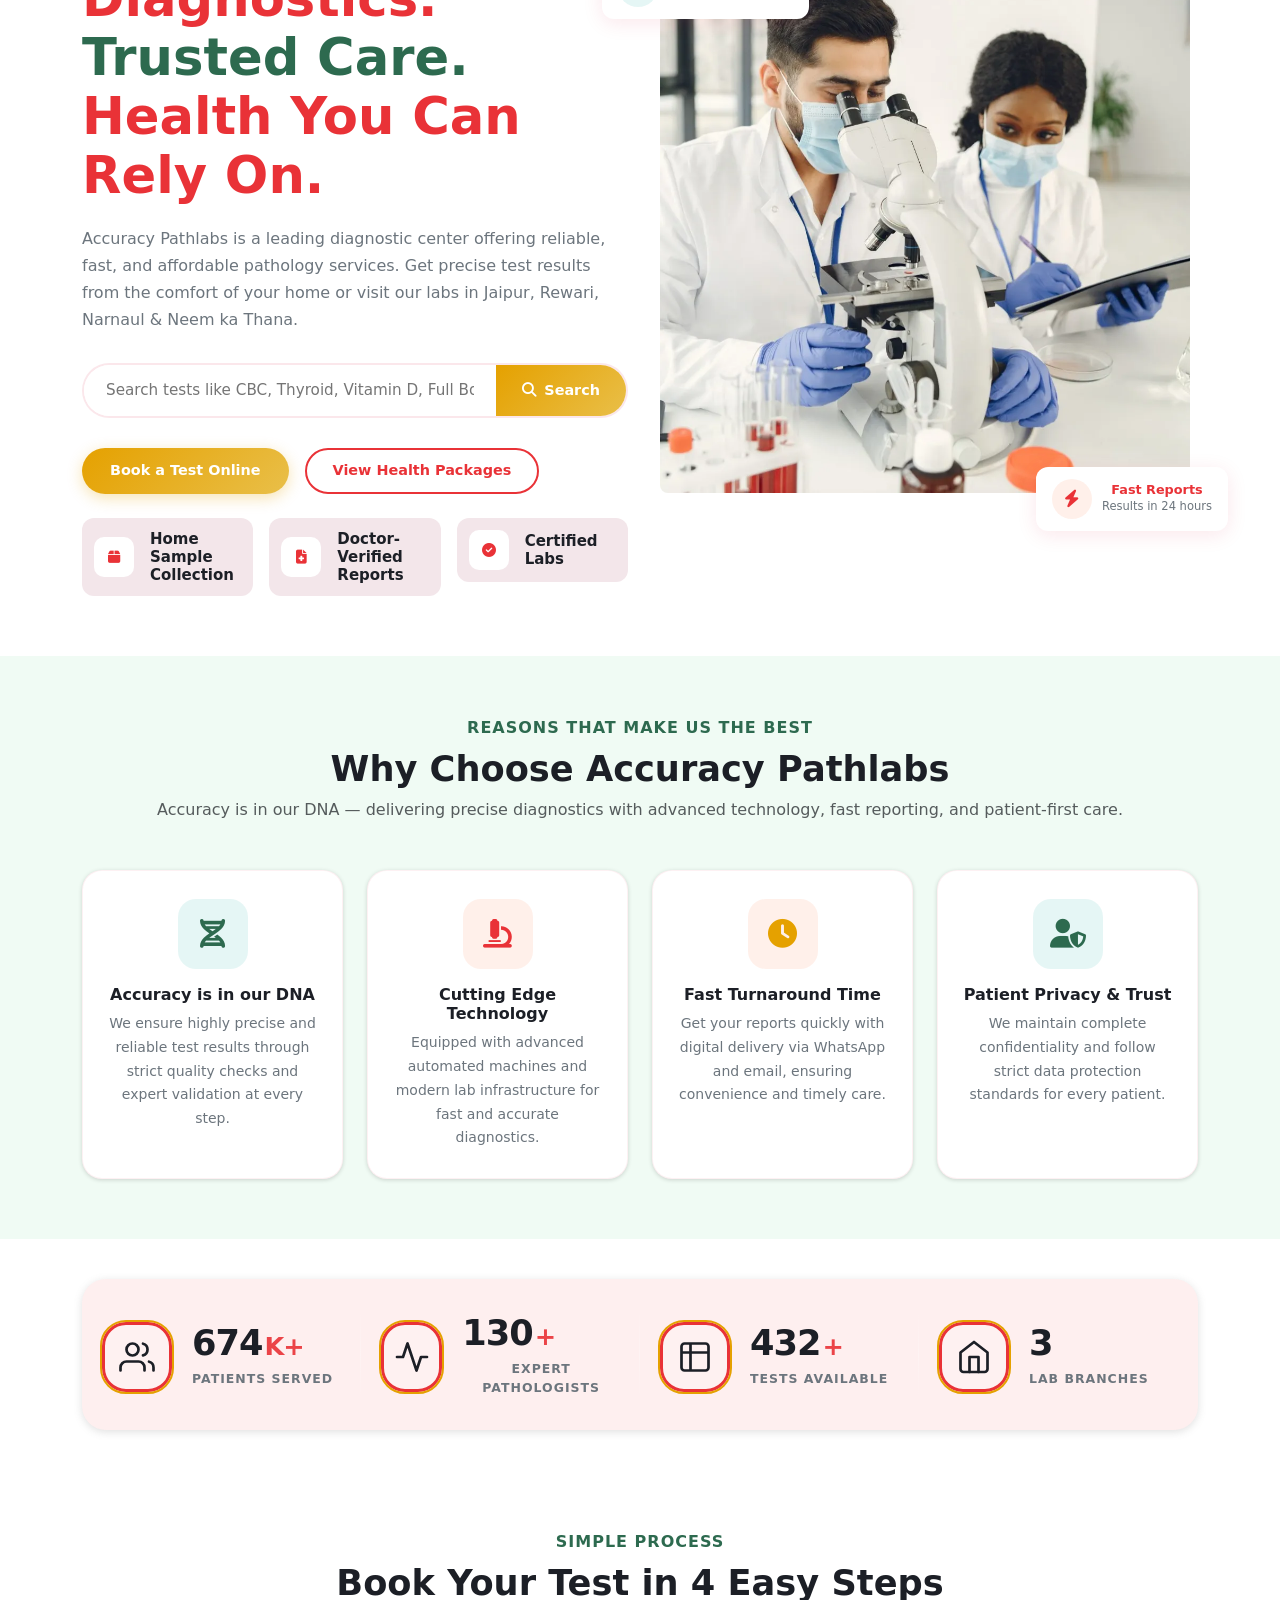
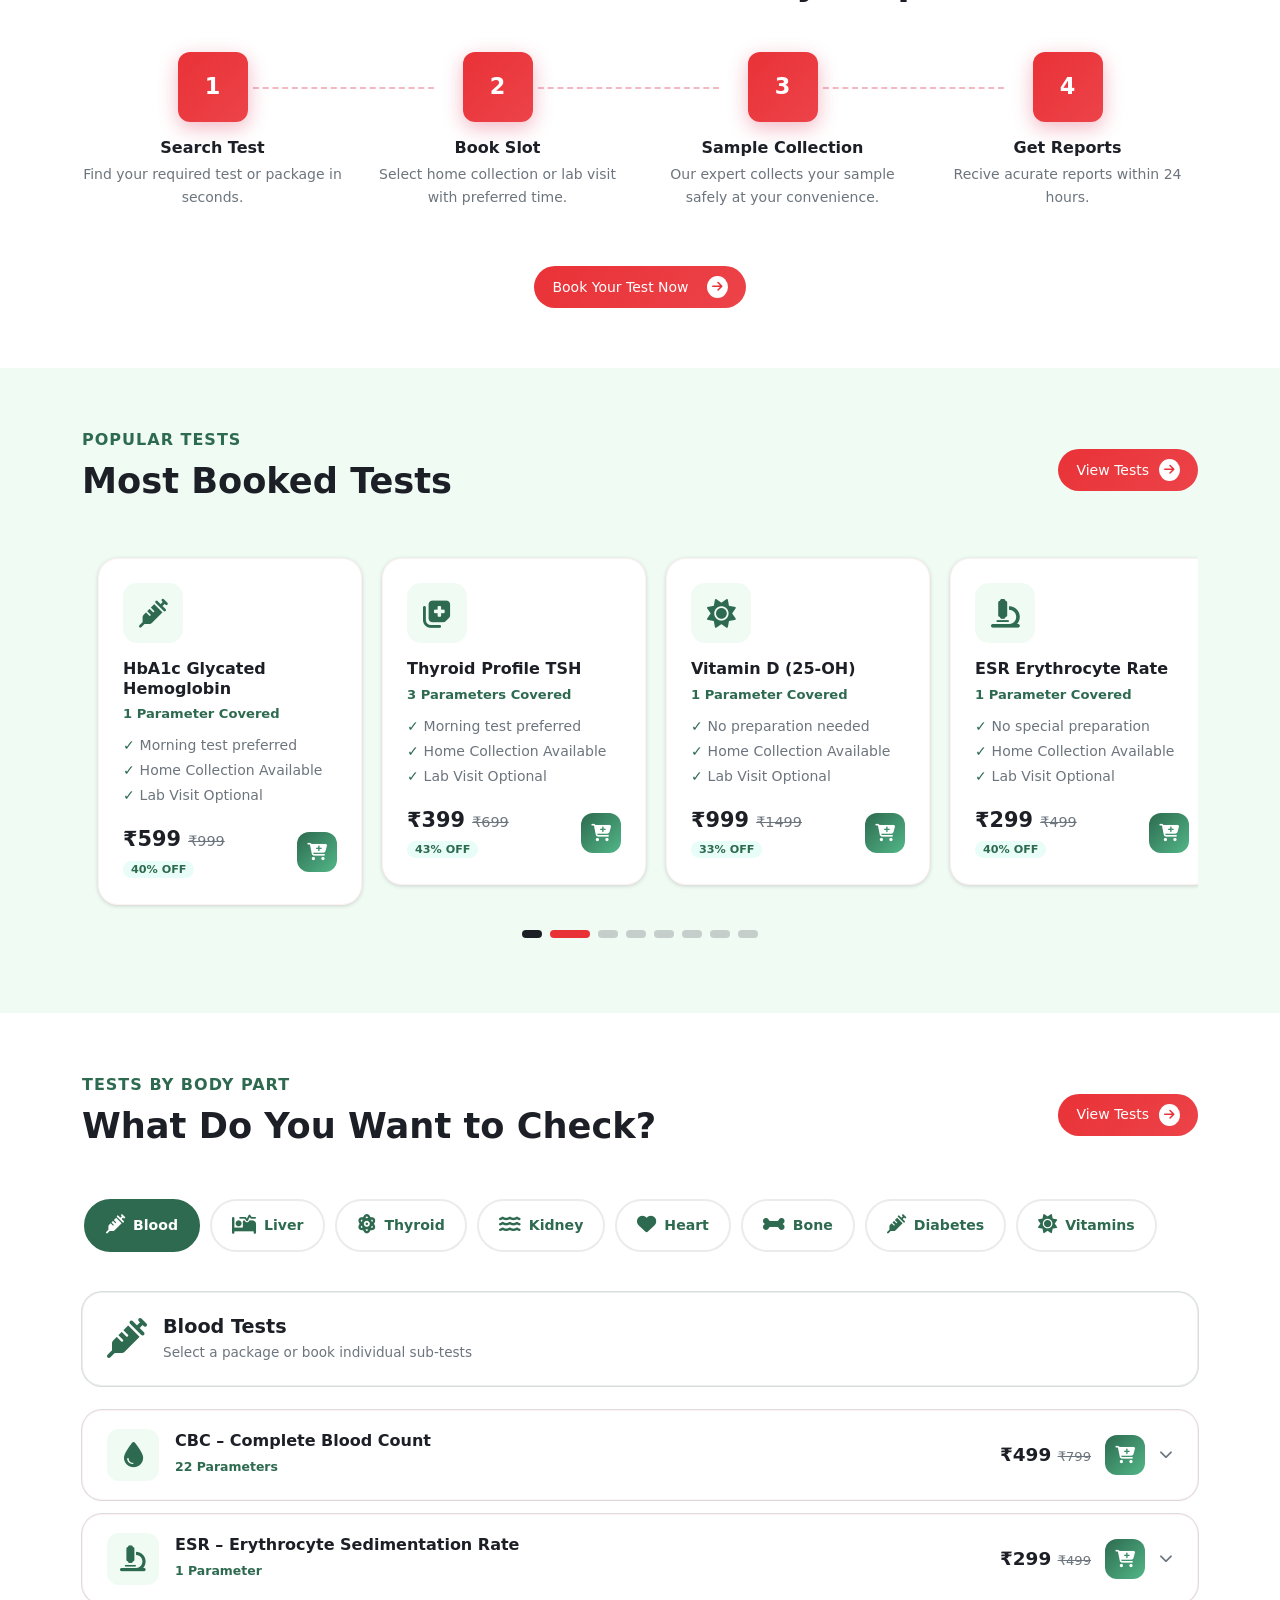
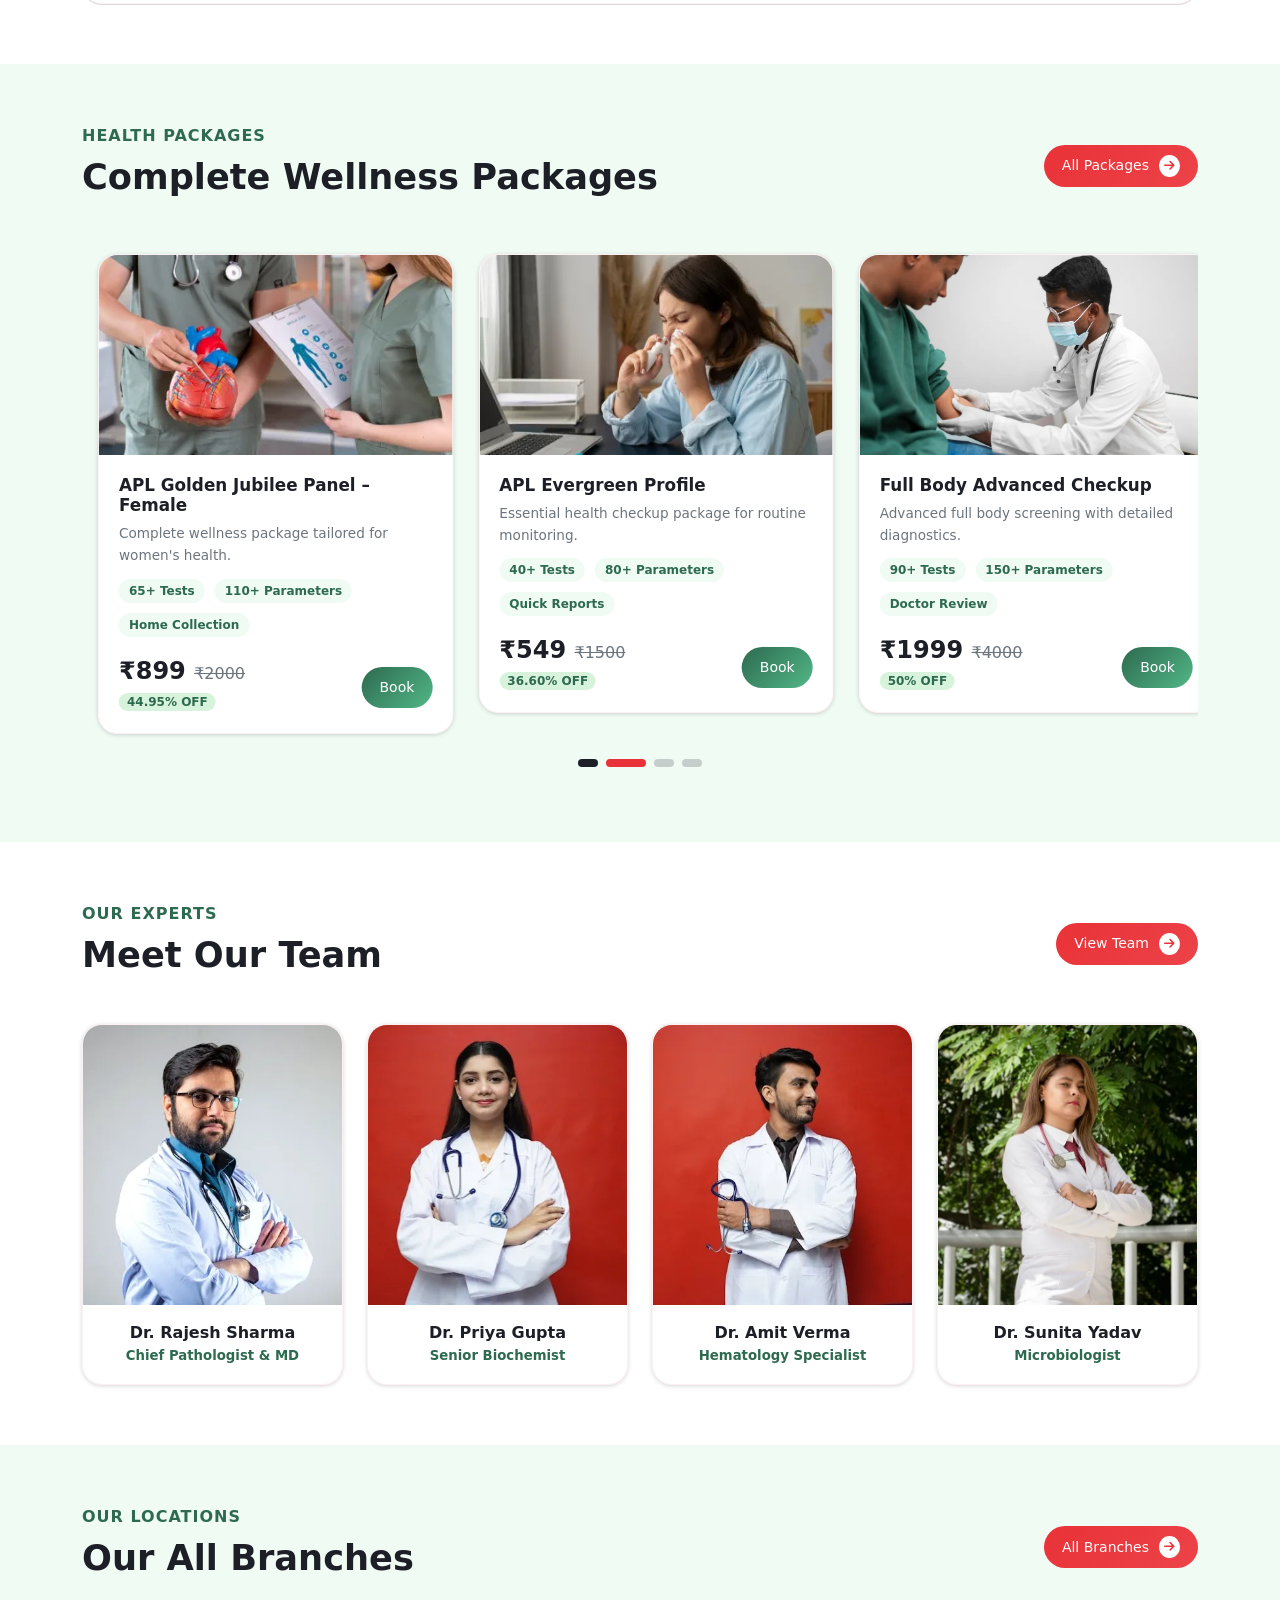
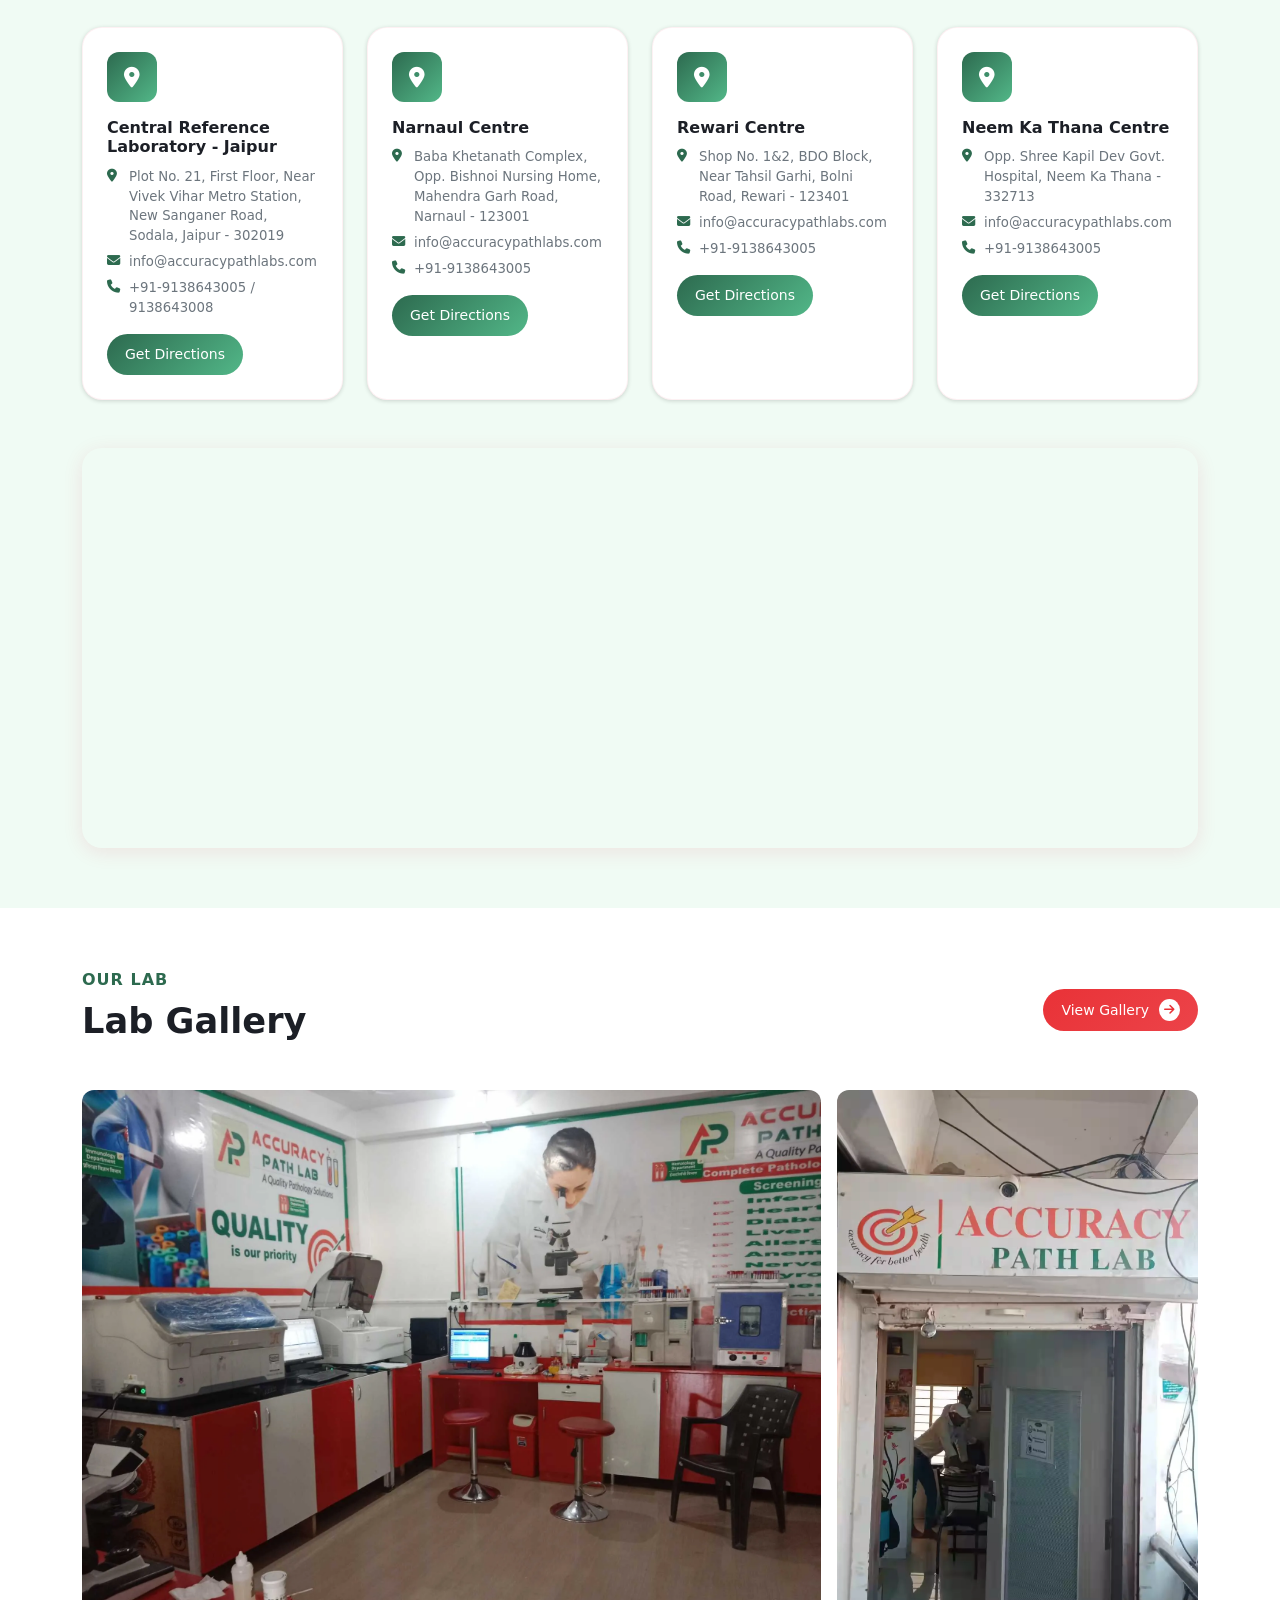
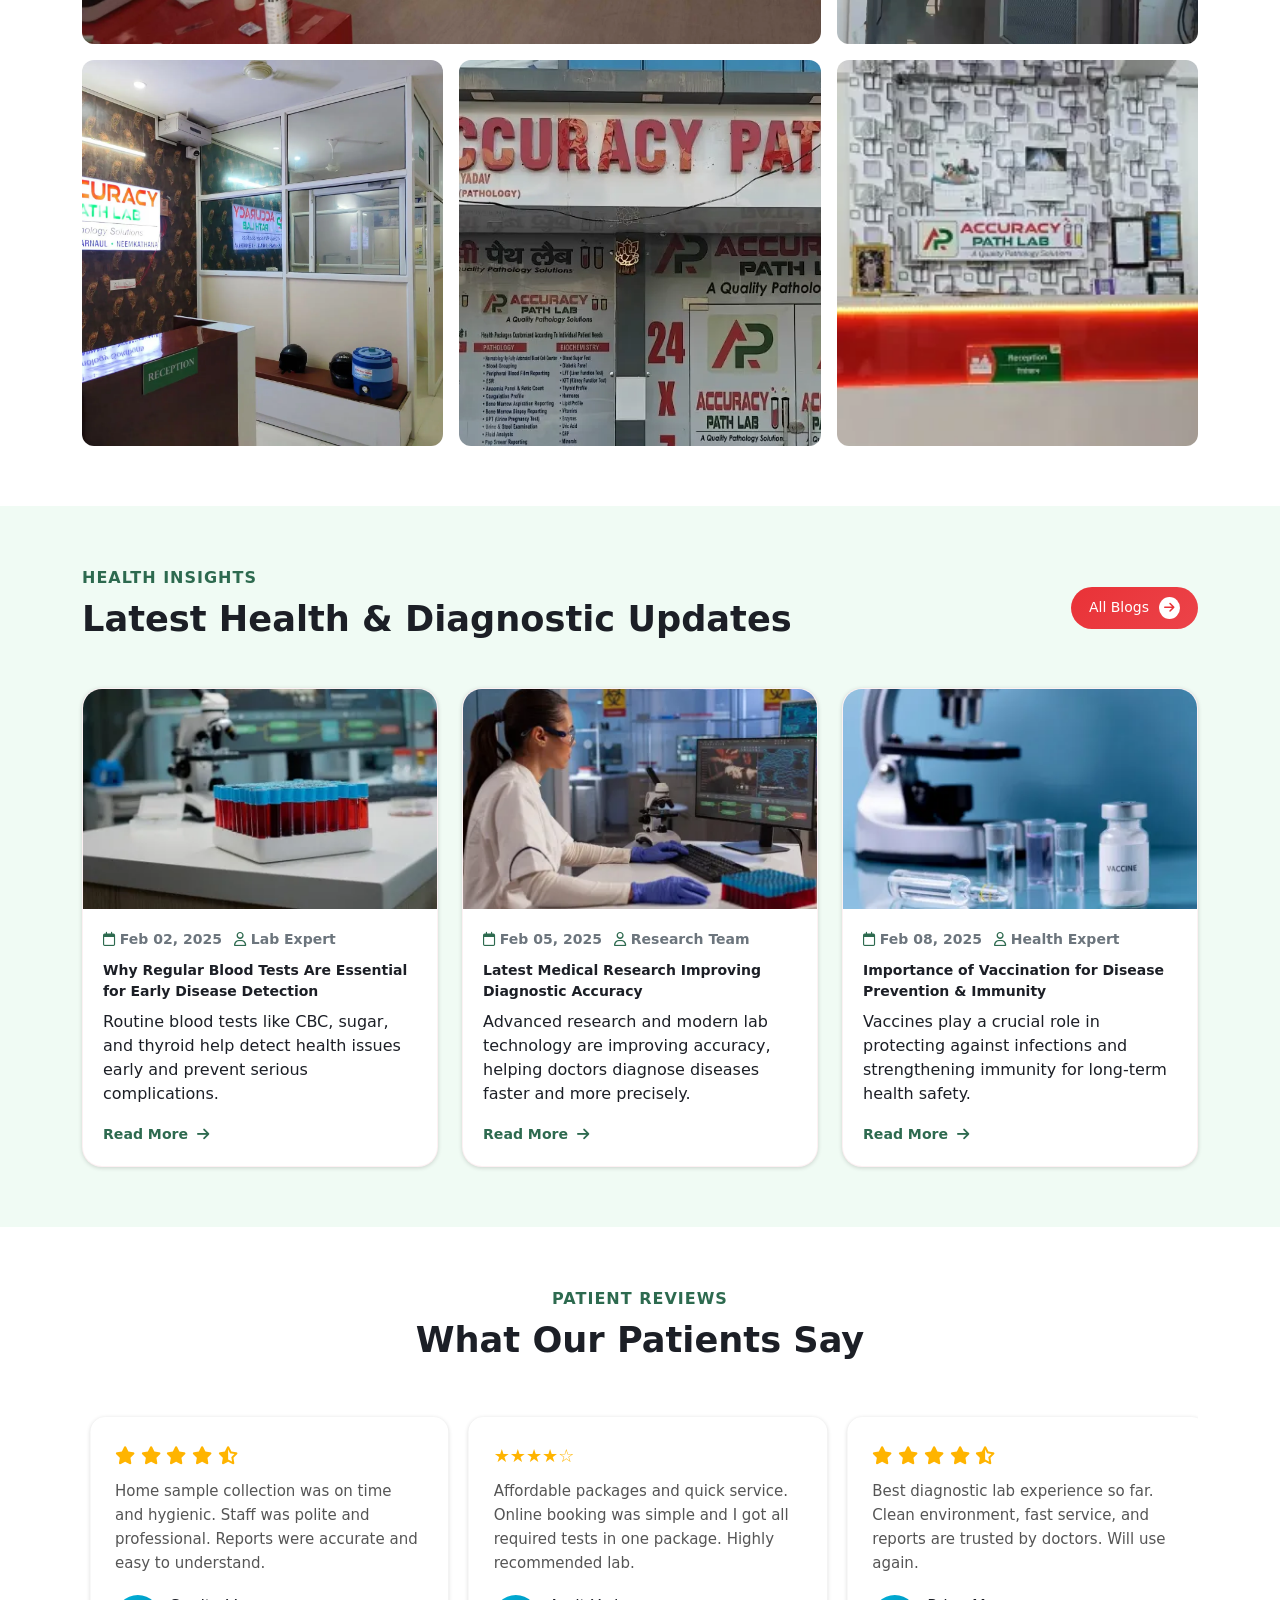
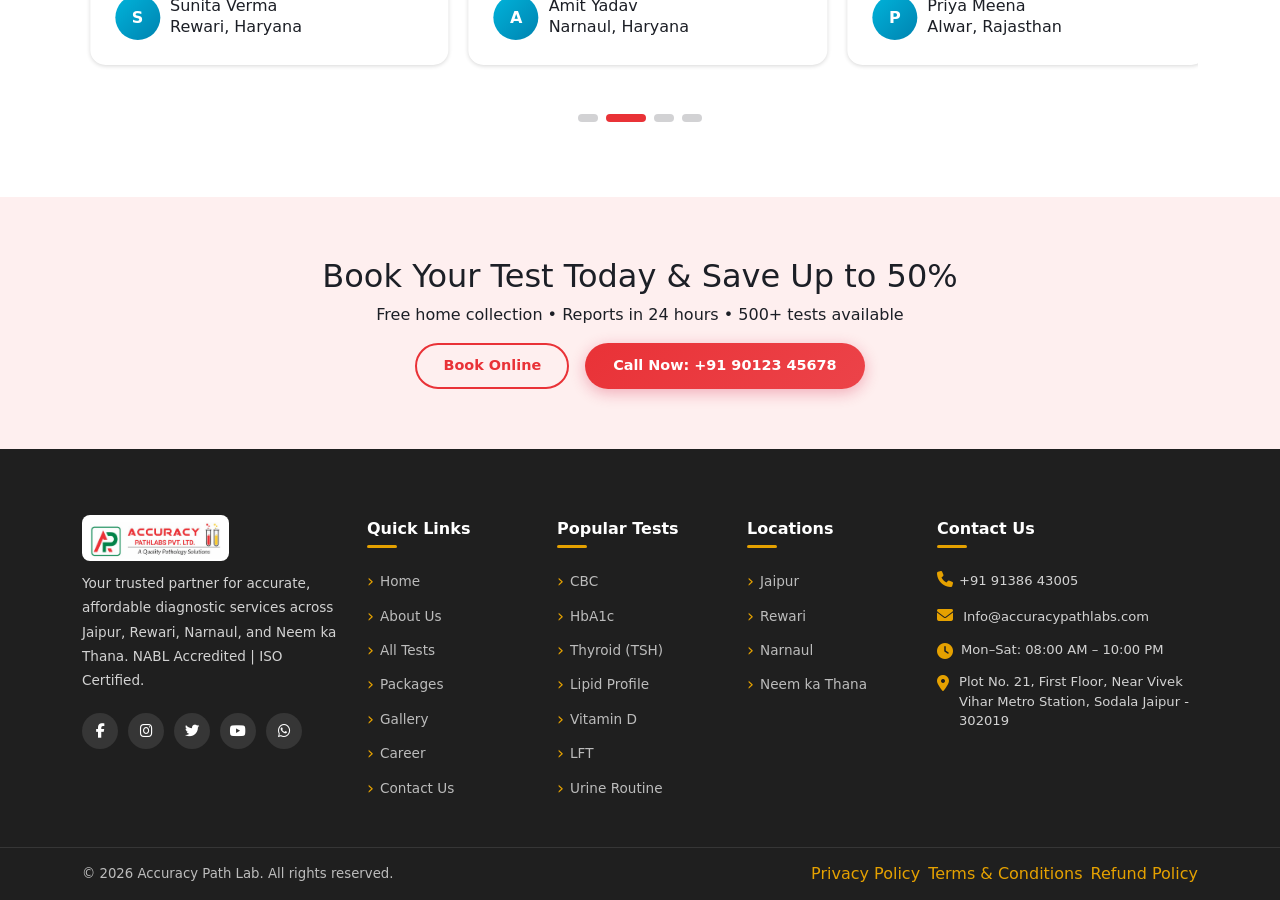
==== commit df583dbd: "new changes" ====
--- a/index.html
+++ b/index.html
@@ -519,7 +519,7 @@
           >
         </div>
         <div class="p-3 border-top mt-2">
-          <a href="tel:+919012345678" class="mb-1 text-black d-block"
+          <a href="tel:+9191386 43005" class="mb-1 text-black d-block"
             ><i class="fas fa-phone me-2 text-teal"></i>+91 90123 45678</a
           >
           <a
@@ -2991,7 +2991,7 @@
           </p>
           <div class="d-flex gap-3 justify-content-center flex-wrap">
             <a href="#" class="btn-outline-primary-brand"> Book Online</a>
-            <a href="tel:+919012345678" class="btn-primary-brand">
+            <a href="tel:+9191386 43005" class="btn-primary-brand">
               Call Now: +91 90123 45678</a
             >
           </div>
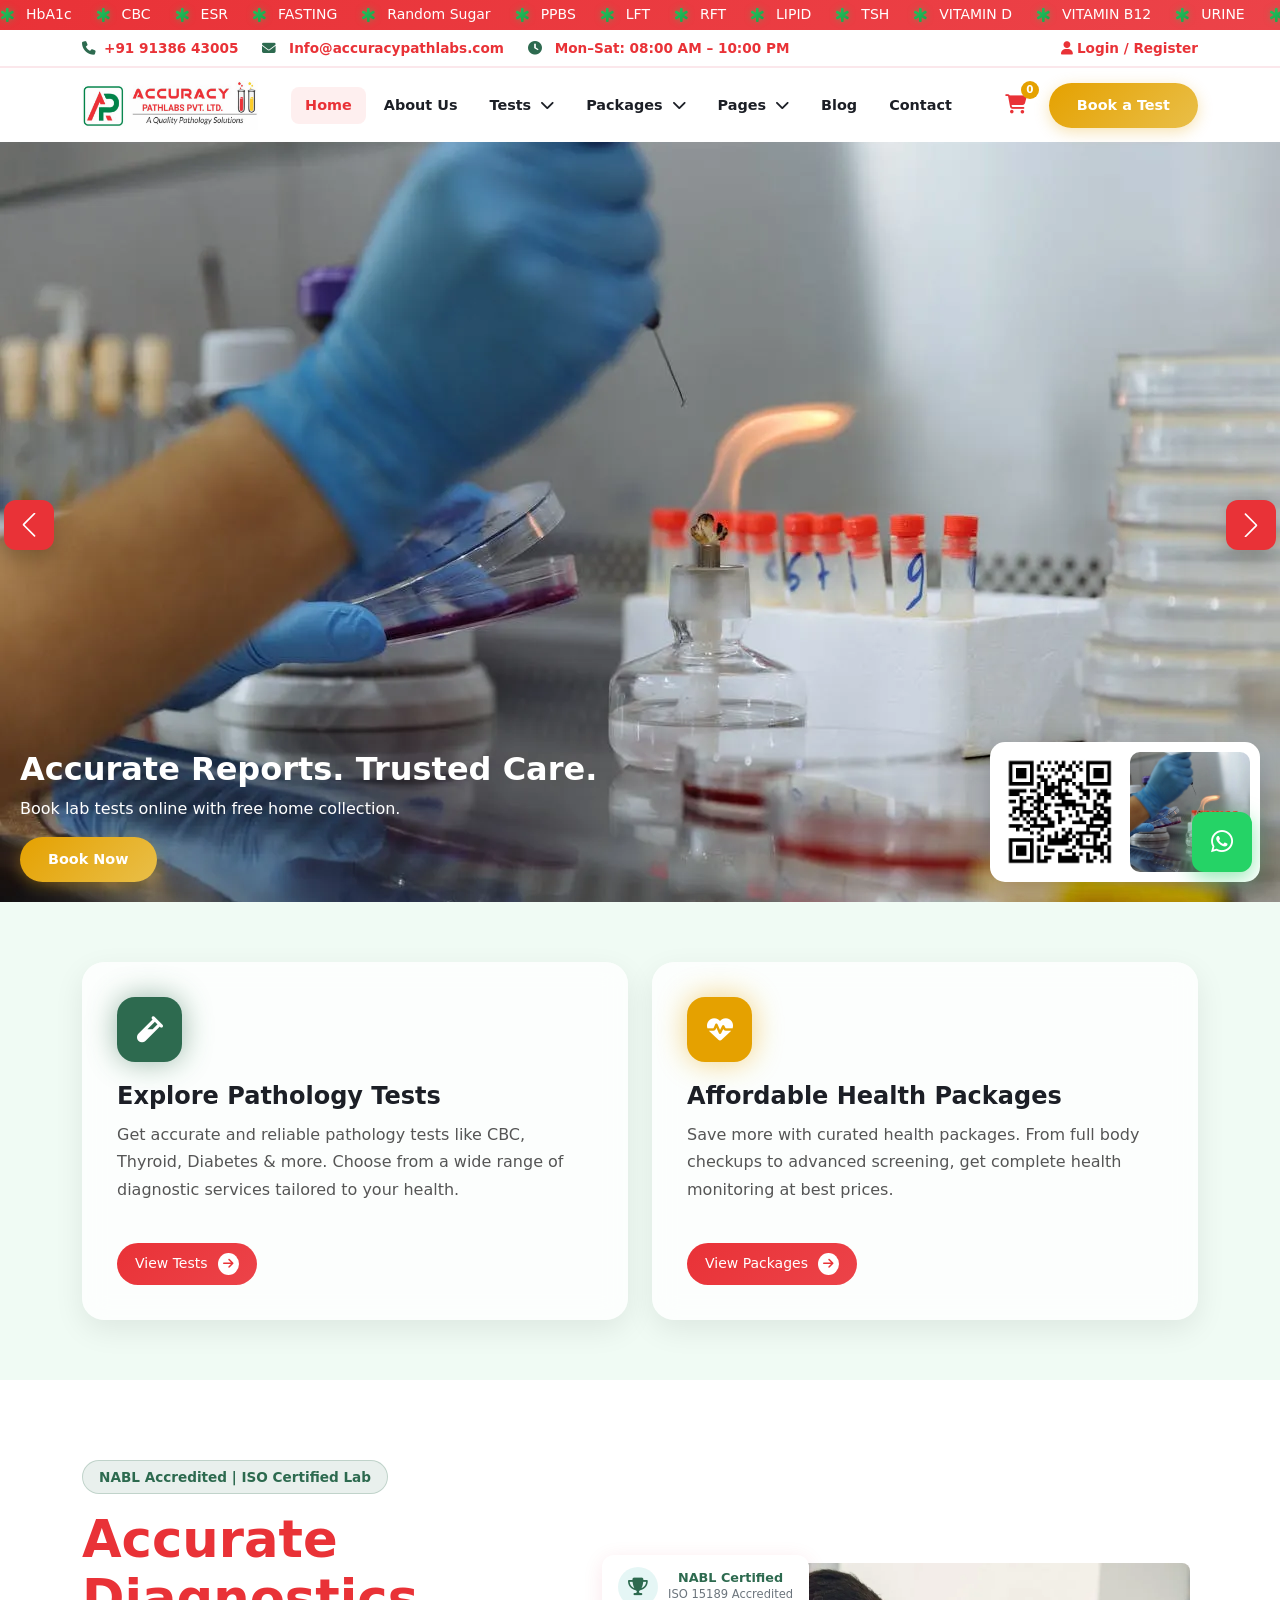
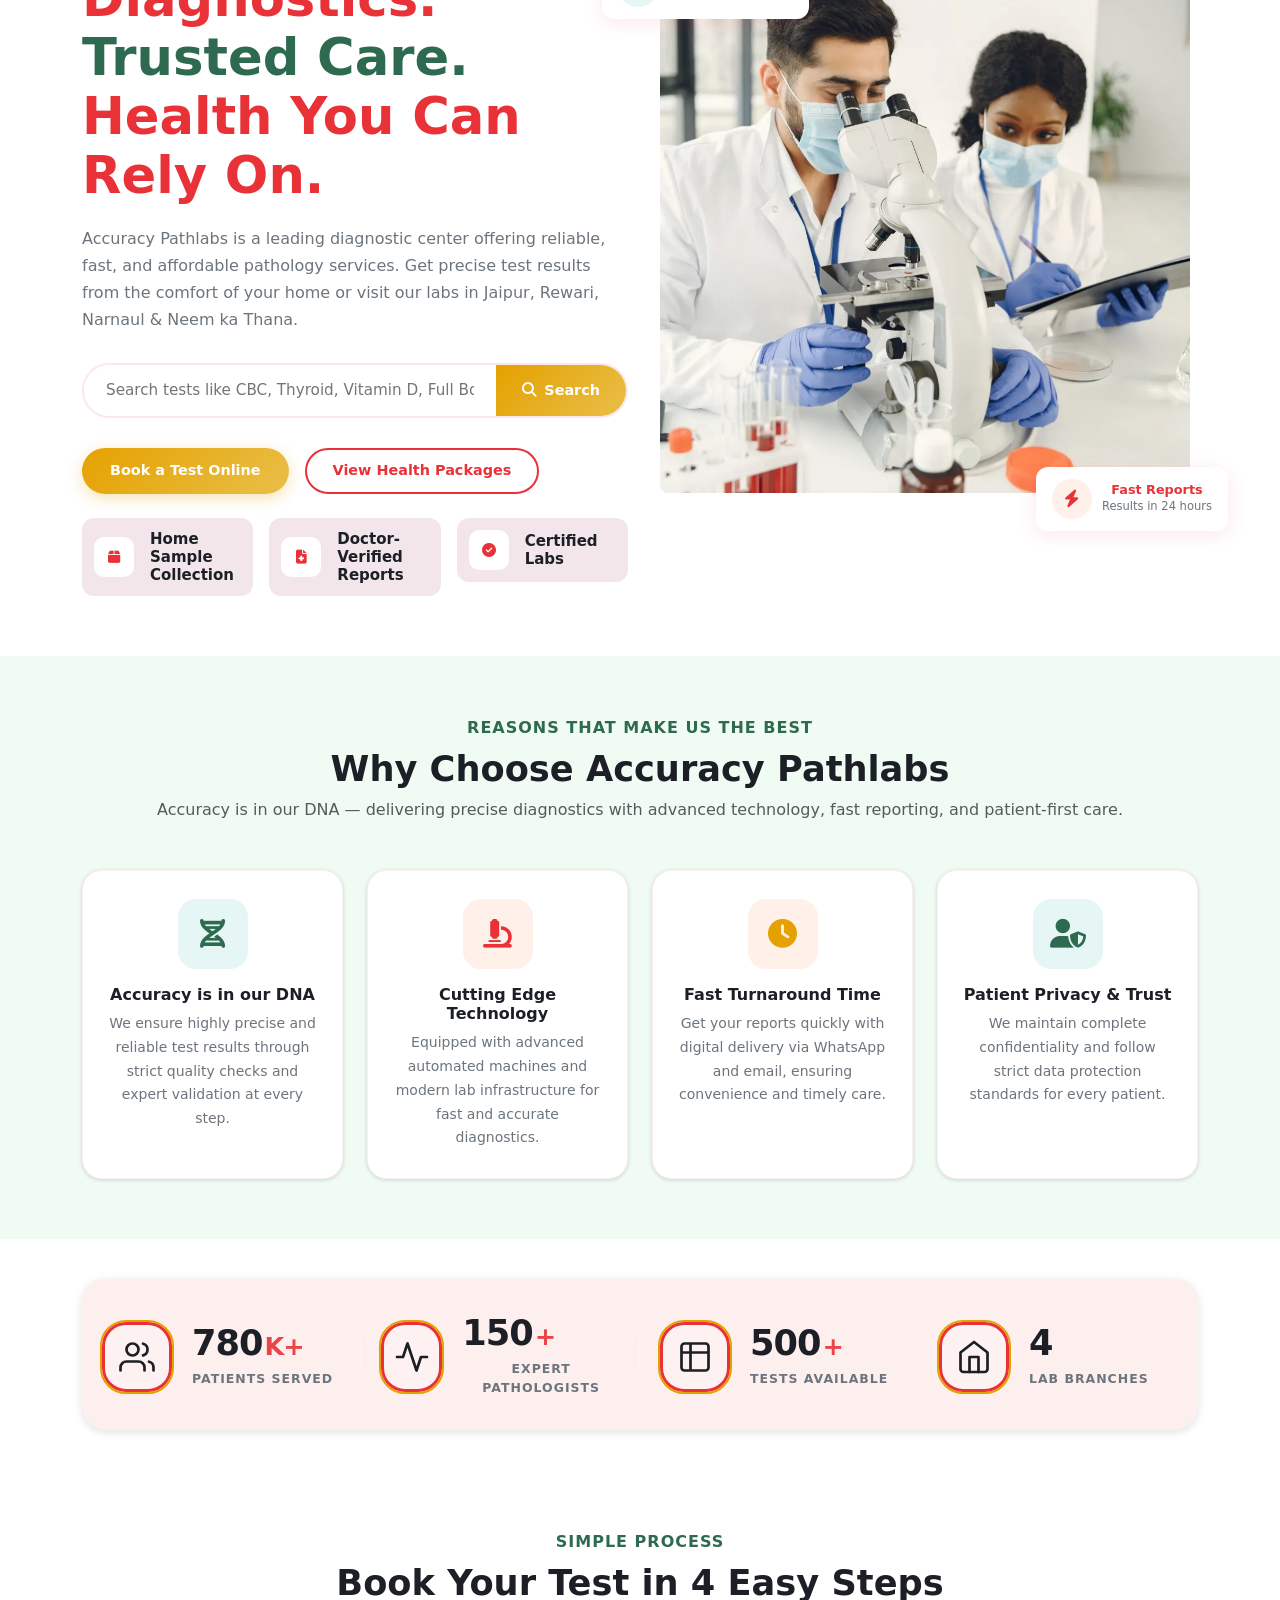
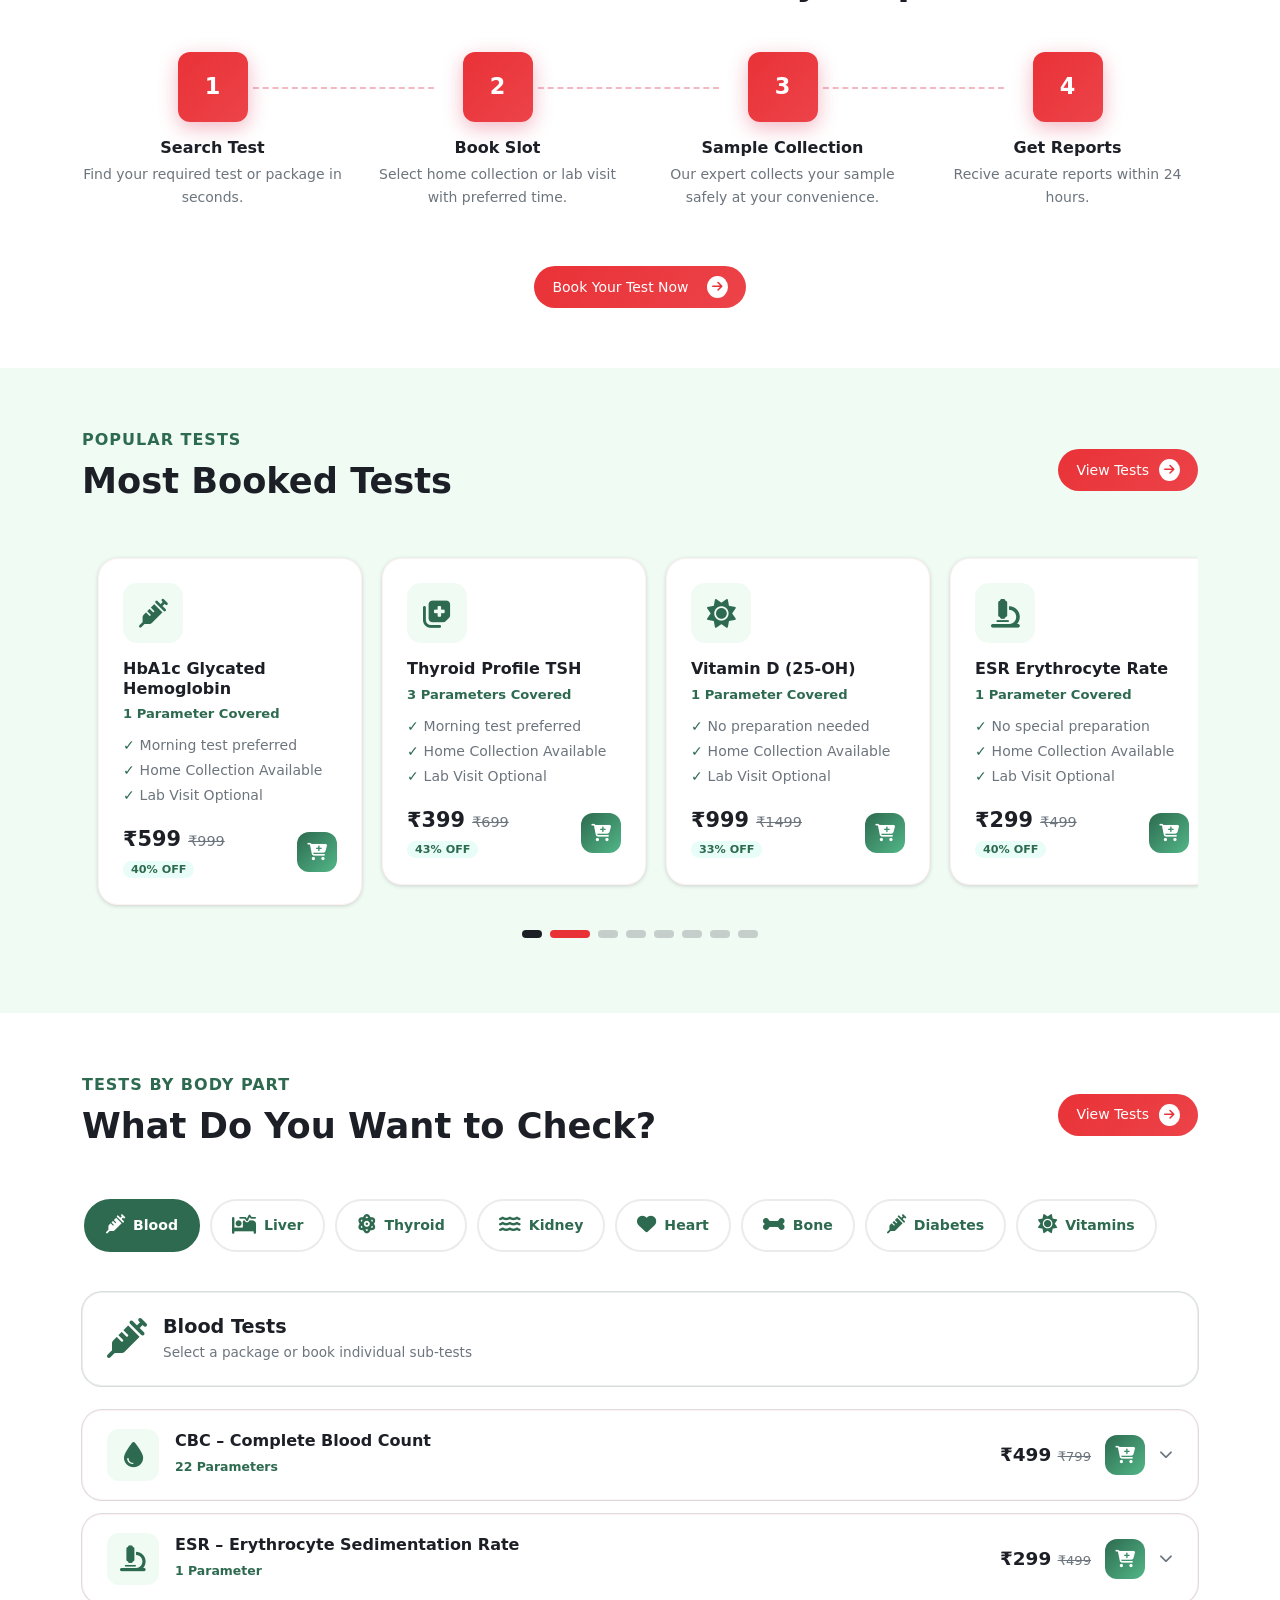
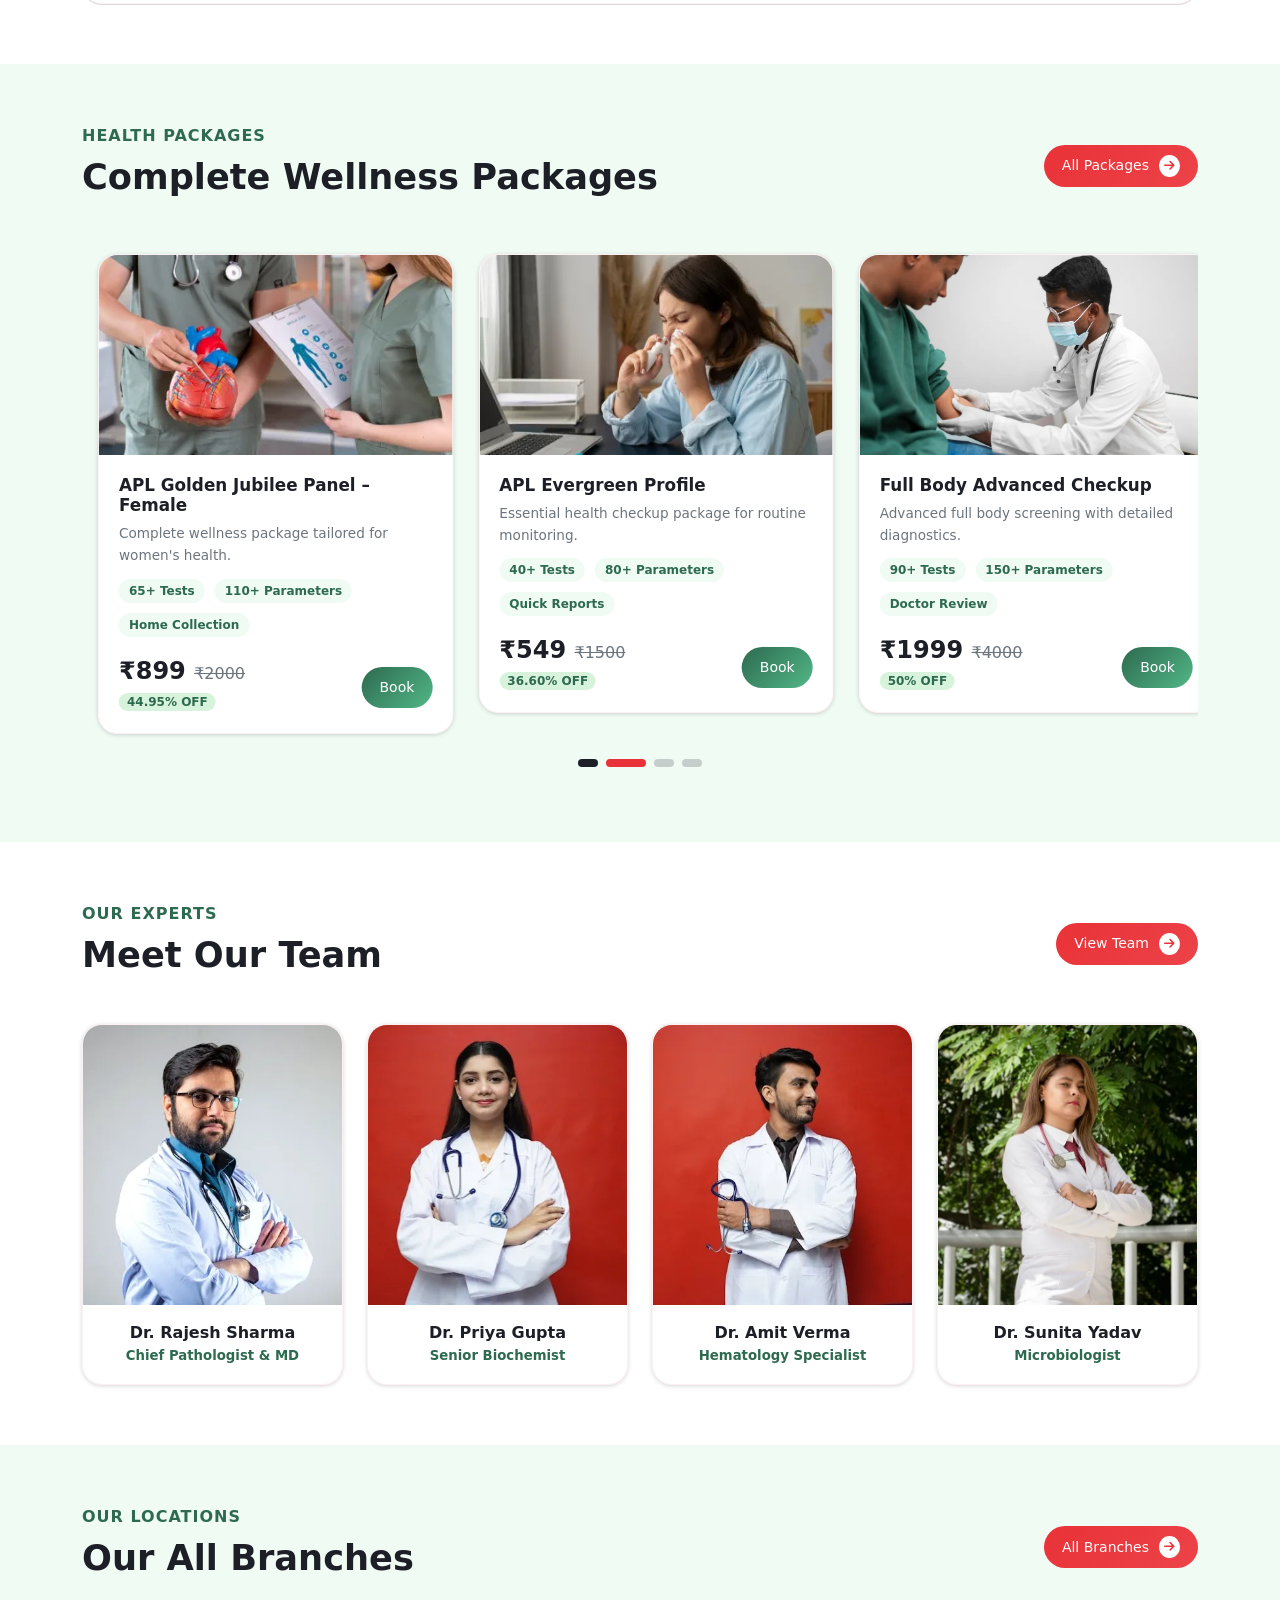
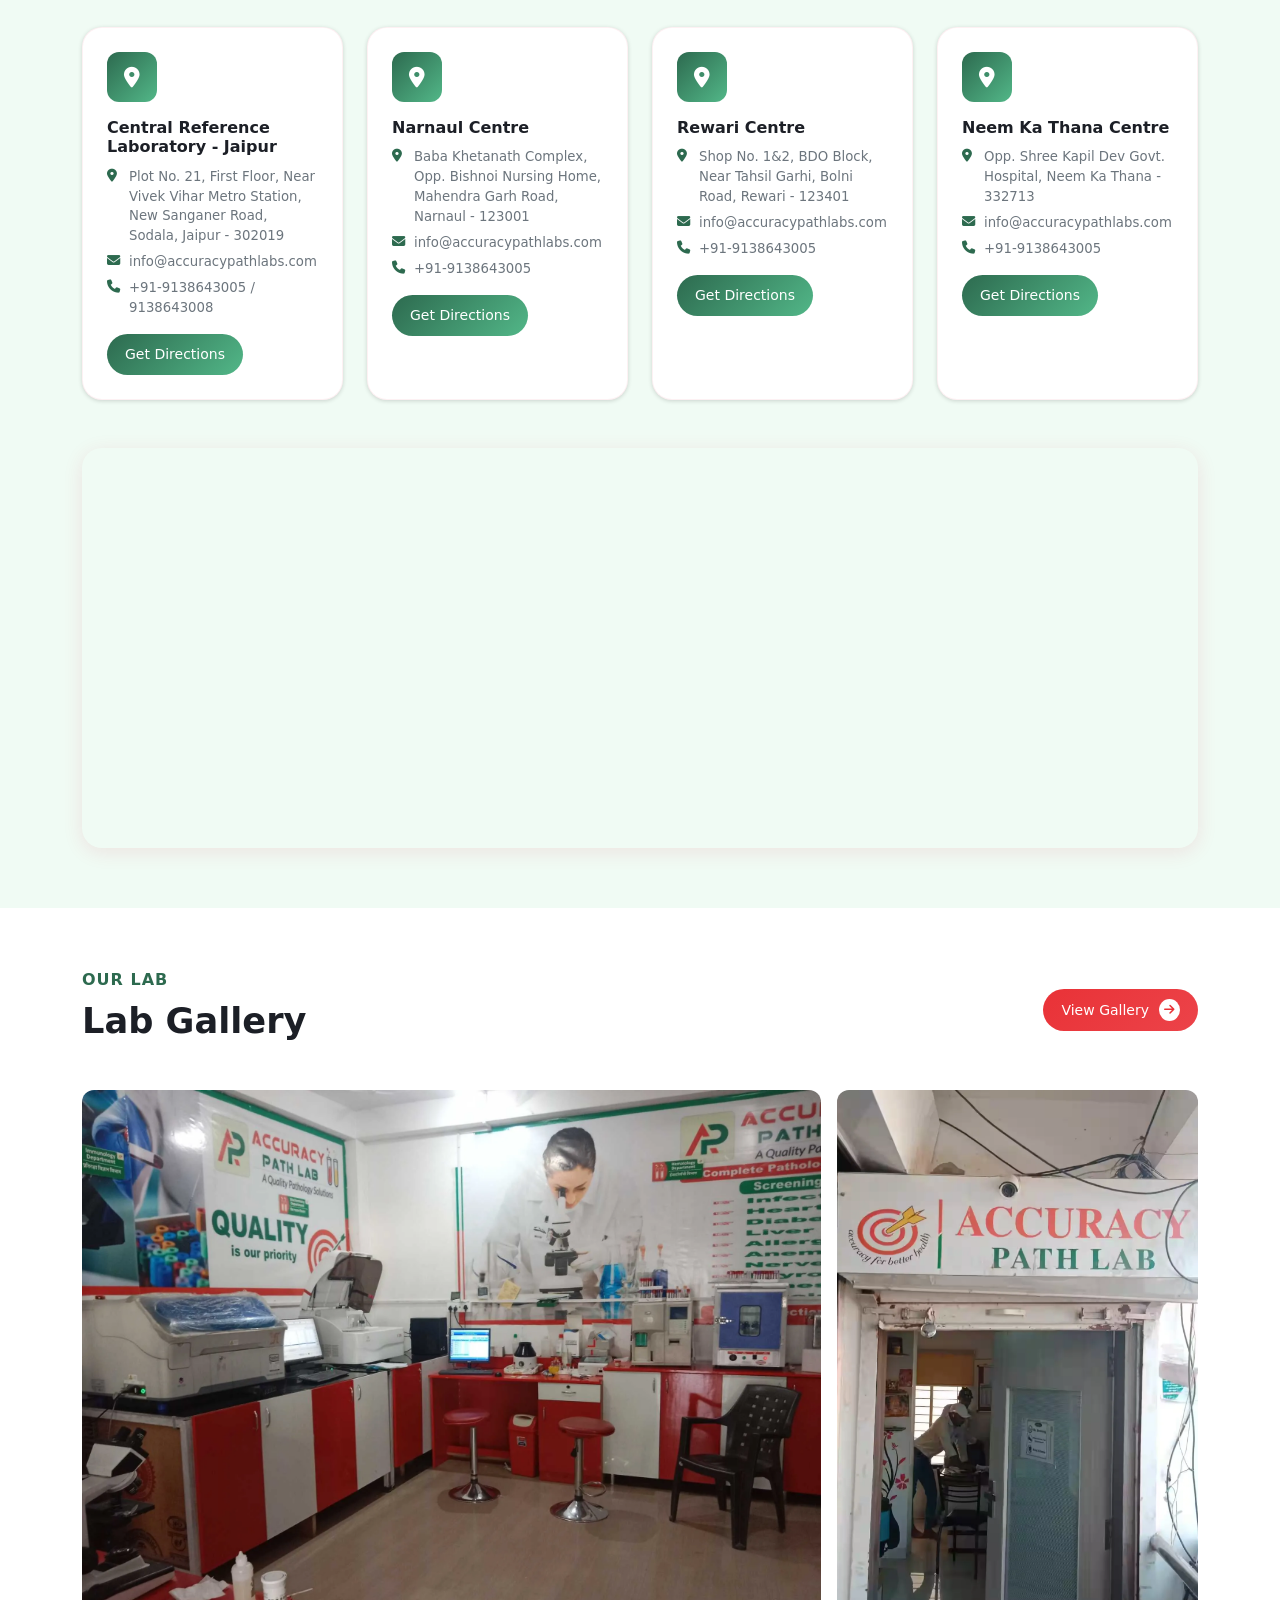
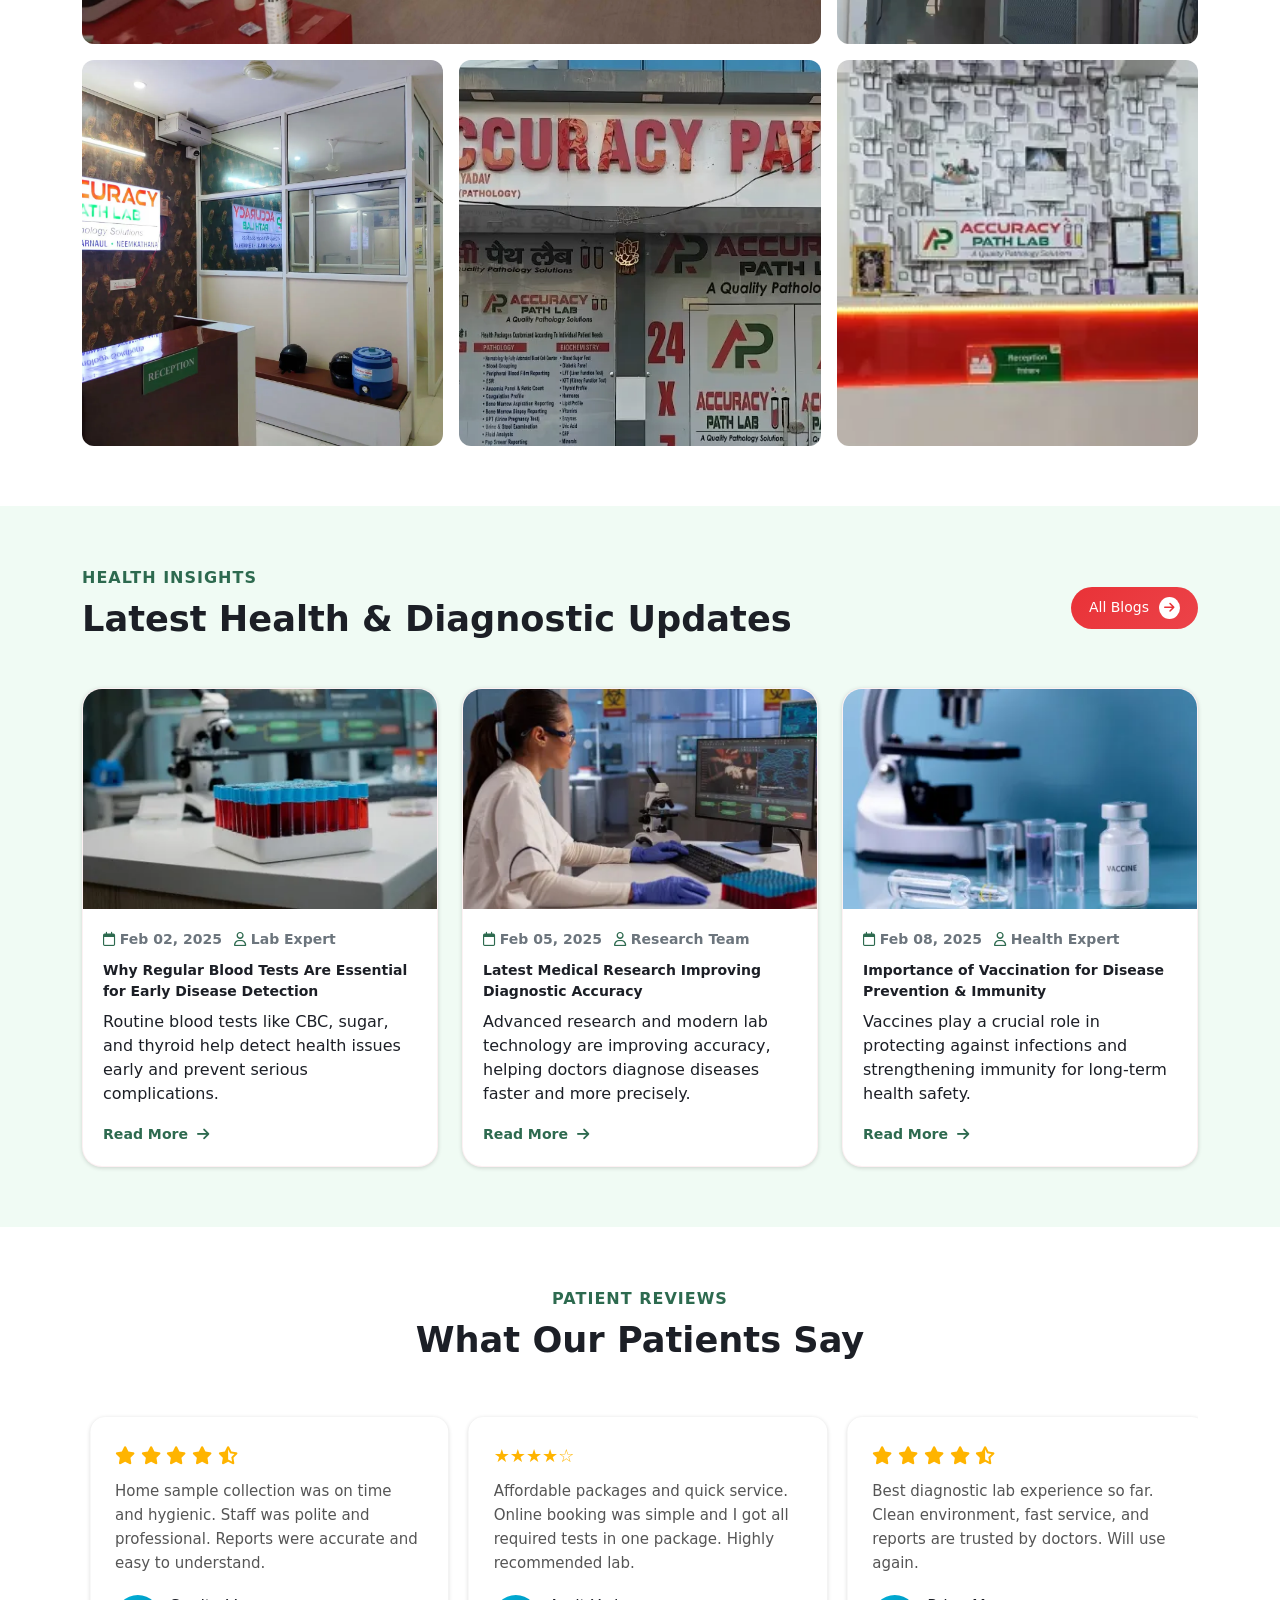
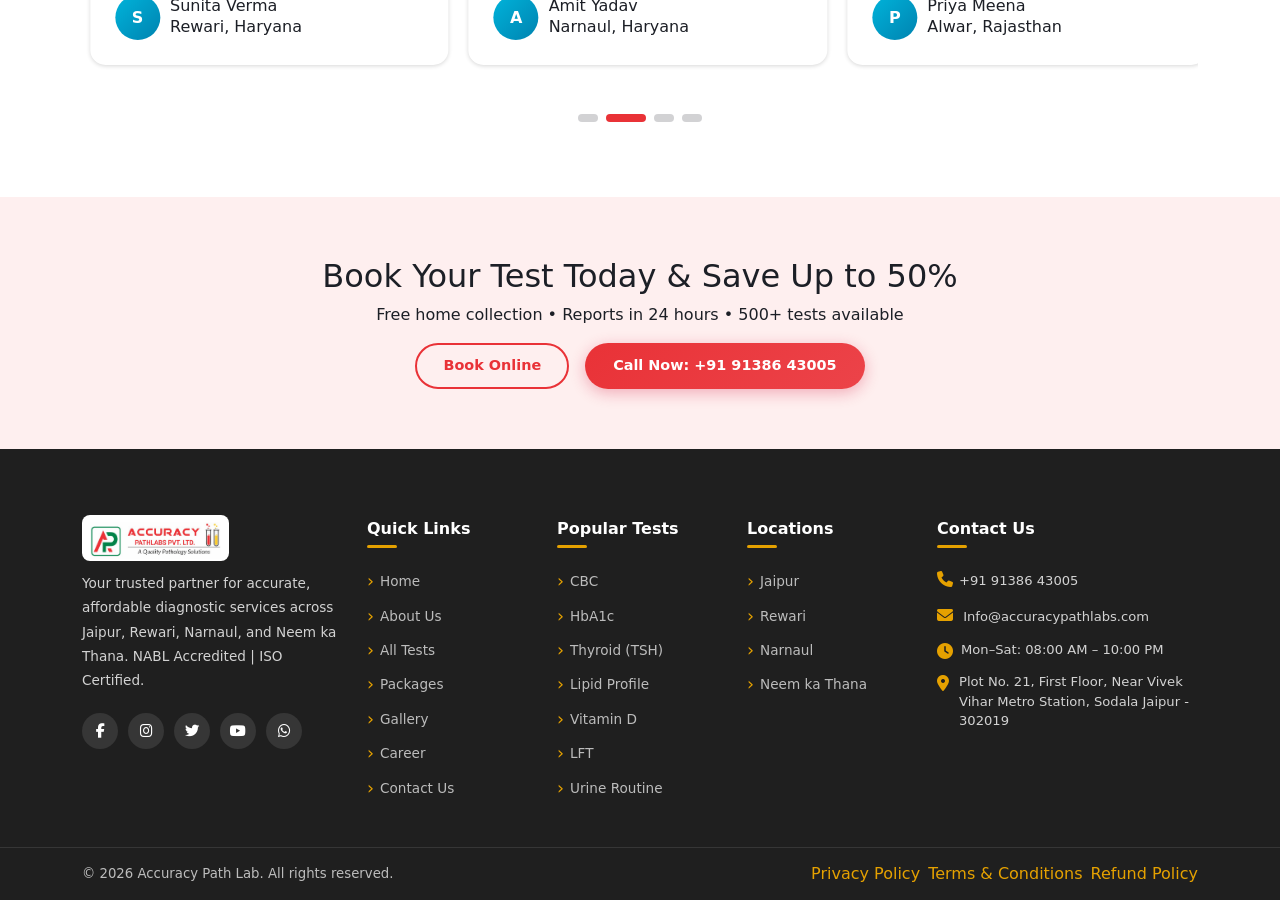
==== commit 10e82935: "new" ====
--- a/index.html
+++ b/index.html
@@ -520,7 +520,7 @@
         </div>
         <div class="p-3 border-top mt-2">
           <a href="tel:+9191386 43005" class="mb-1 text-black d-block"
-            ><i class="fas fa-phone me-2 text-teal"></i>+91 90123 45678</a
+            ><i class="fas fa-phone me-2 text-teal"></i>+91 91386 43005</a
           >
           <a
             href="mailto:Info@accuracypathlabs.com"
@@ -2992,7 +2992,7 @@
           <div class="d-flex gap-3 justify-content-center flex-wrap">
             <a href="#" class="btn-outline-primary-brand"> Book Online</a>
             <a href="tel:+9191386 43005" class="btn-primary-brand">
-              Call Now: +91 90123 45678</a
+              Call Now: +91 91386 43005</a
             >
           </div>
         </div>
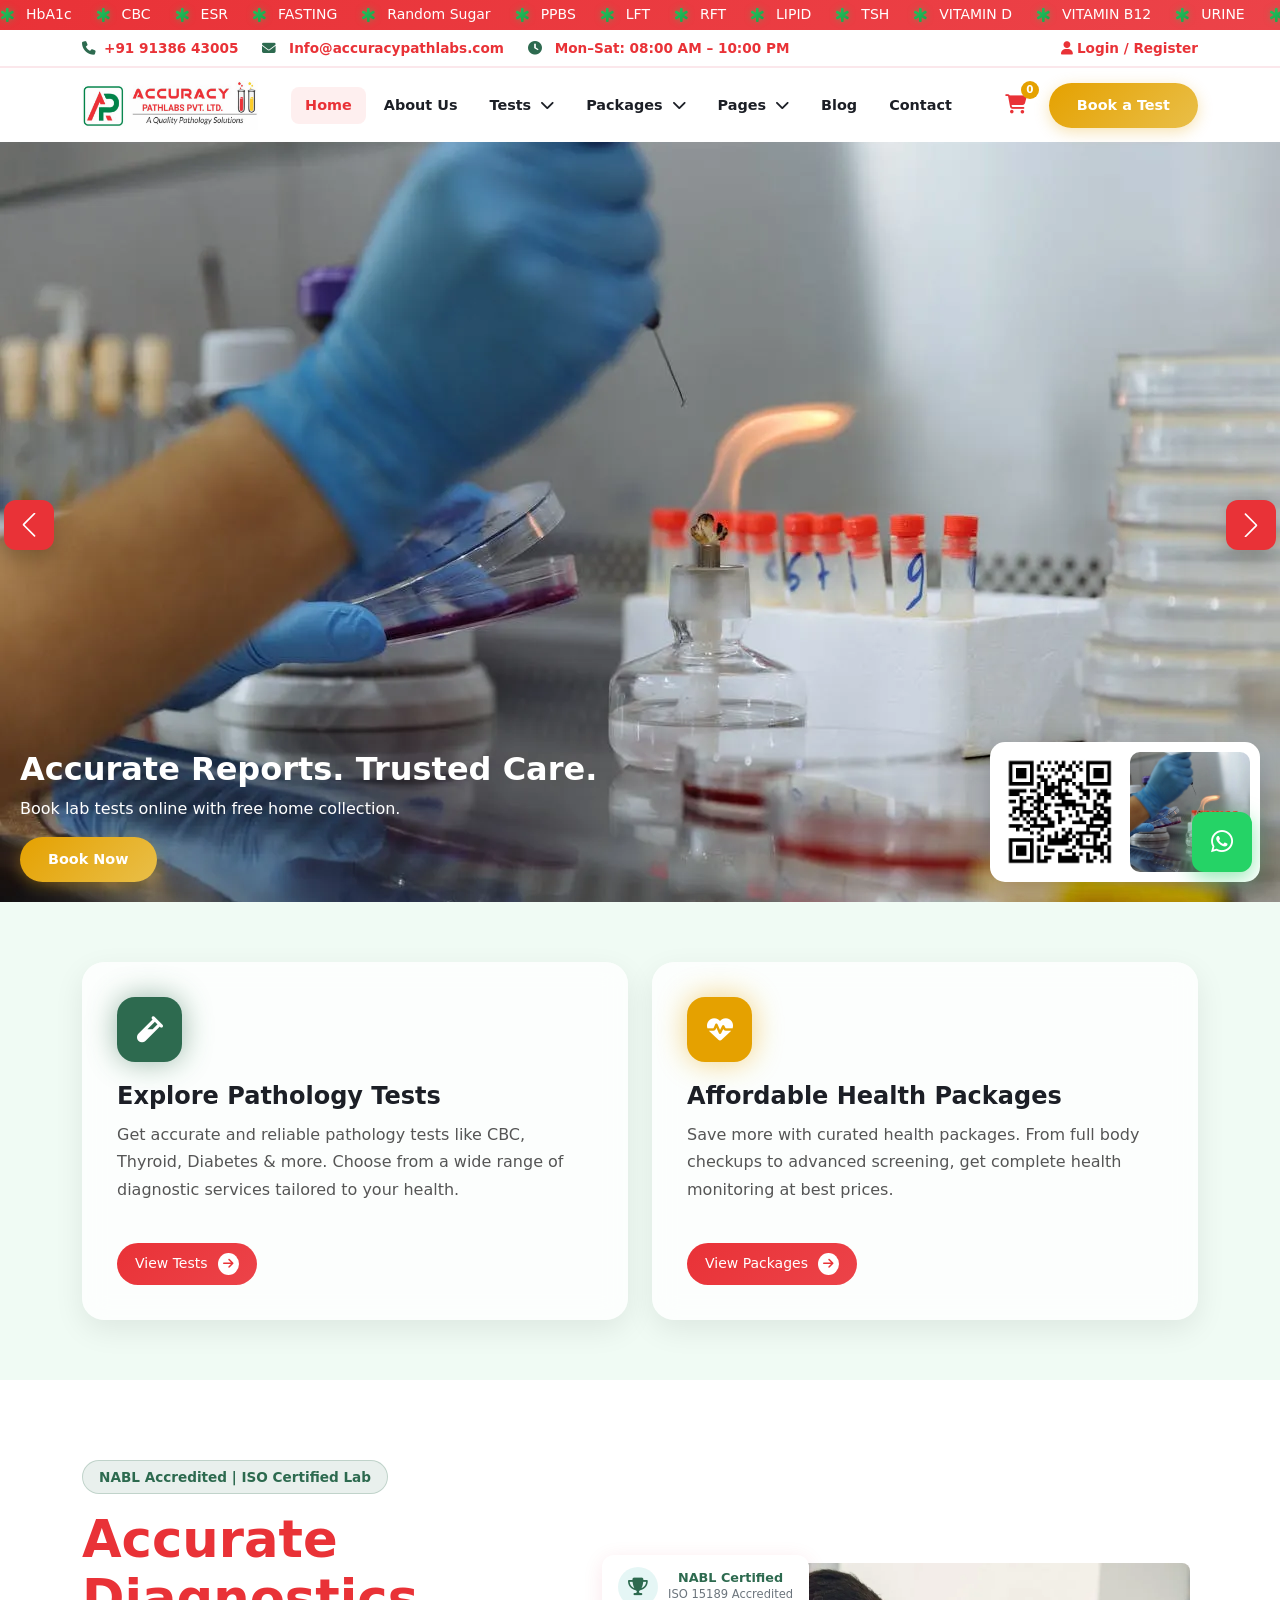
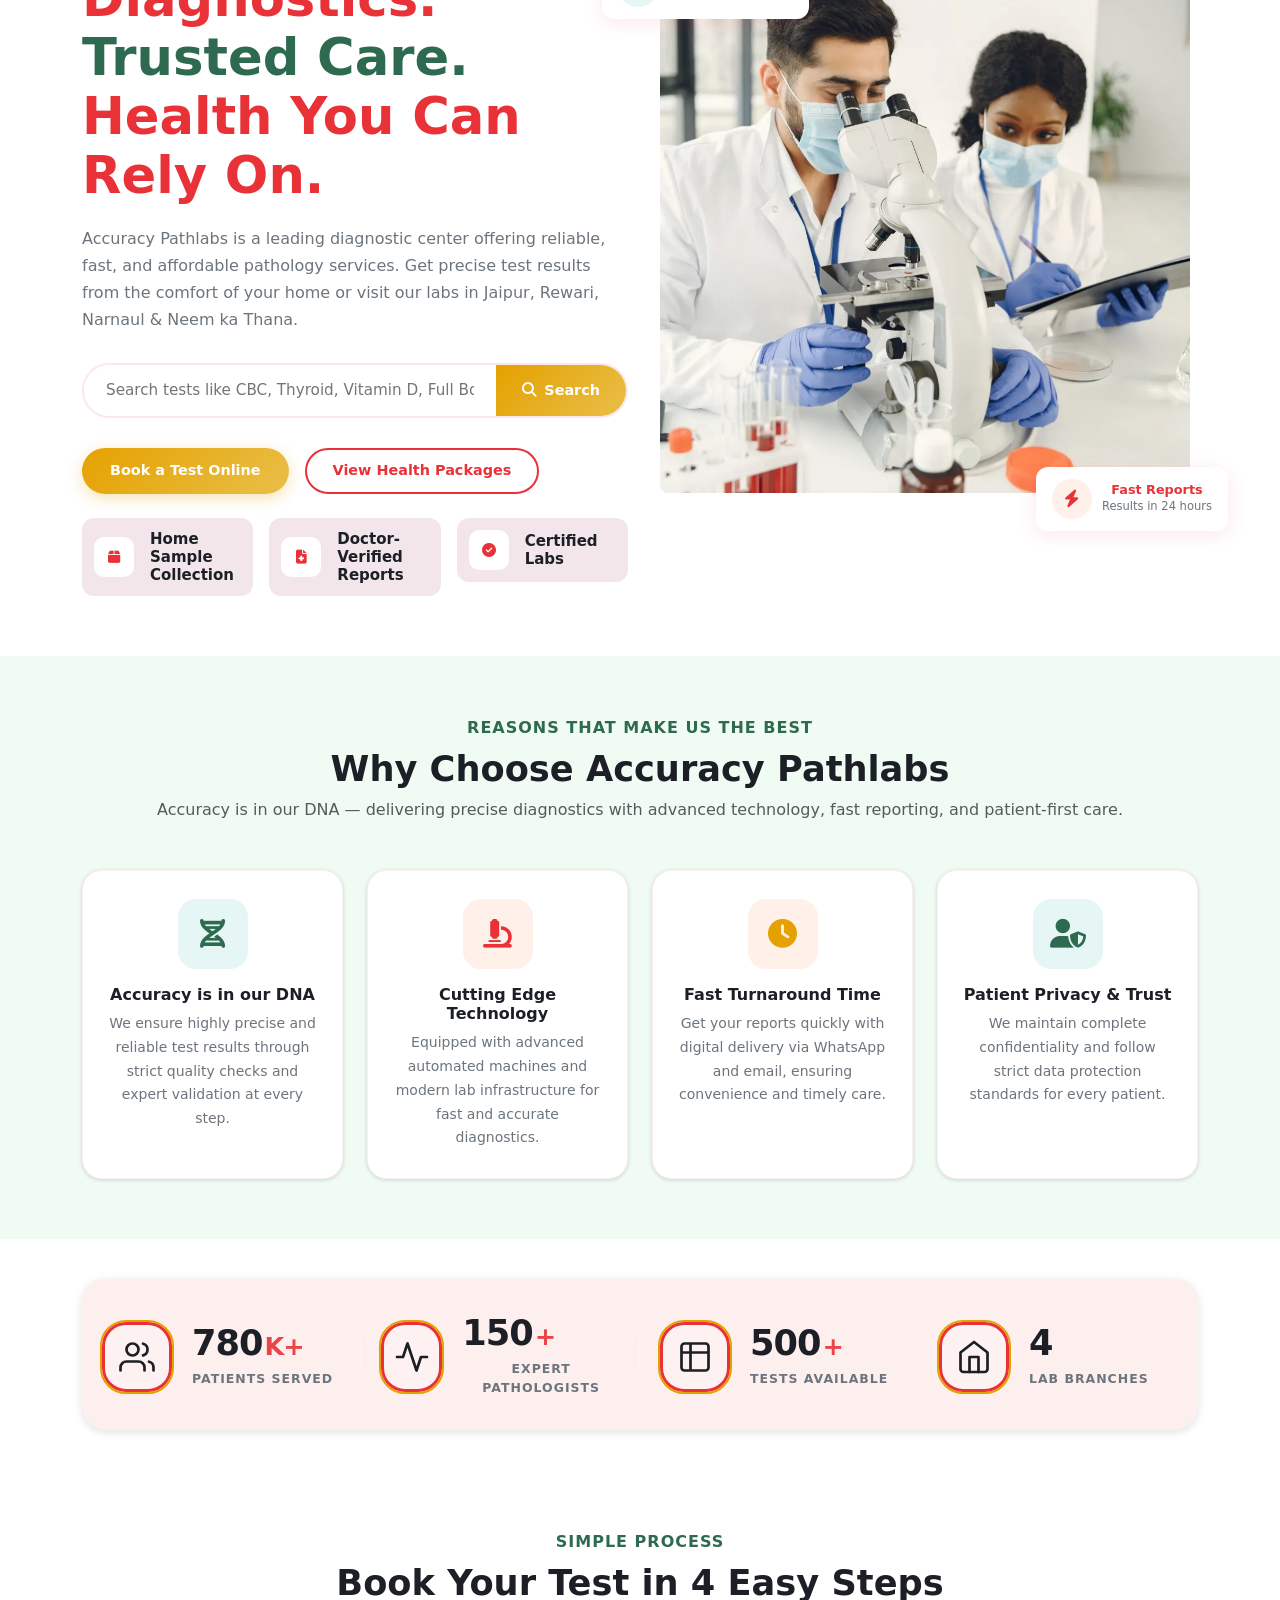
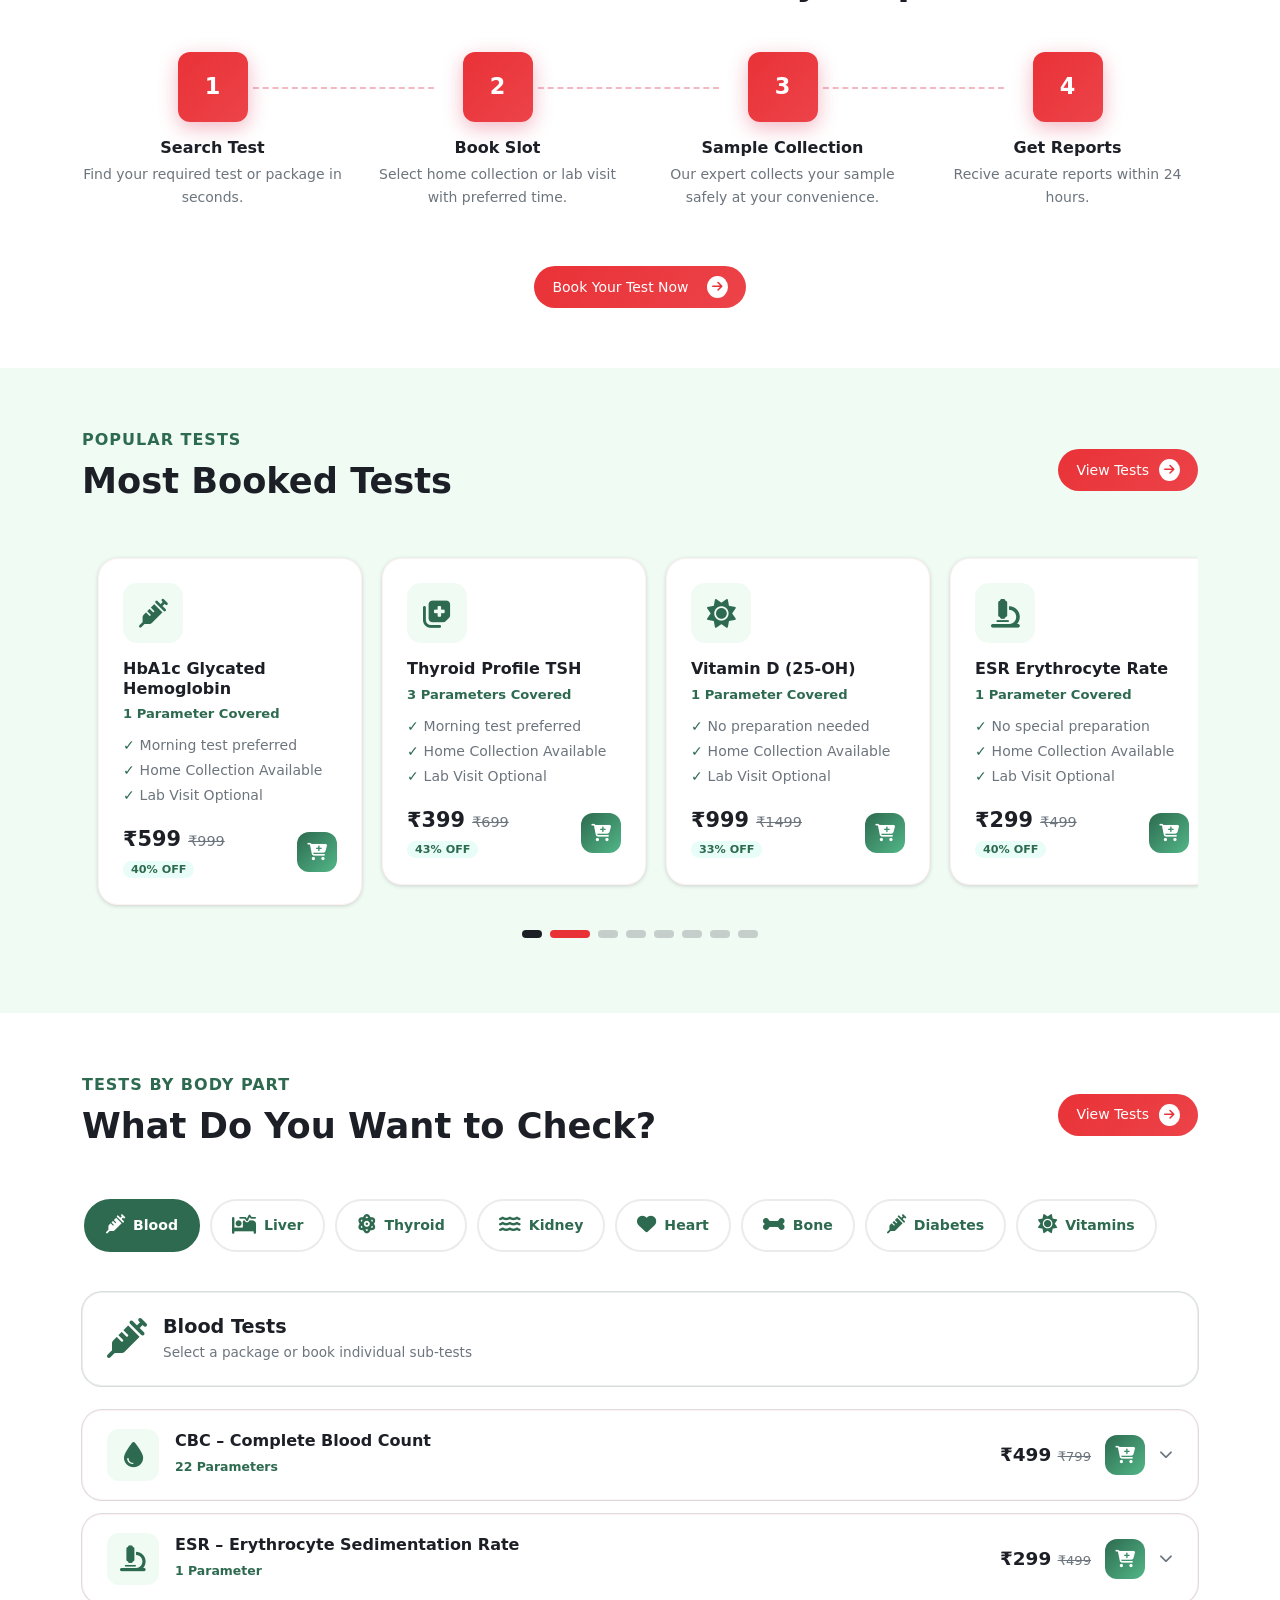
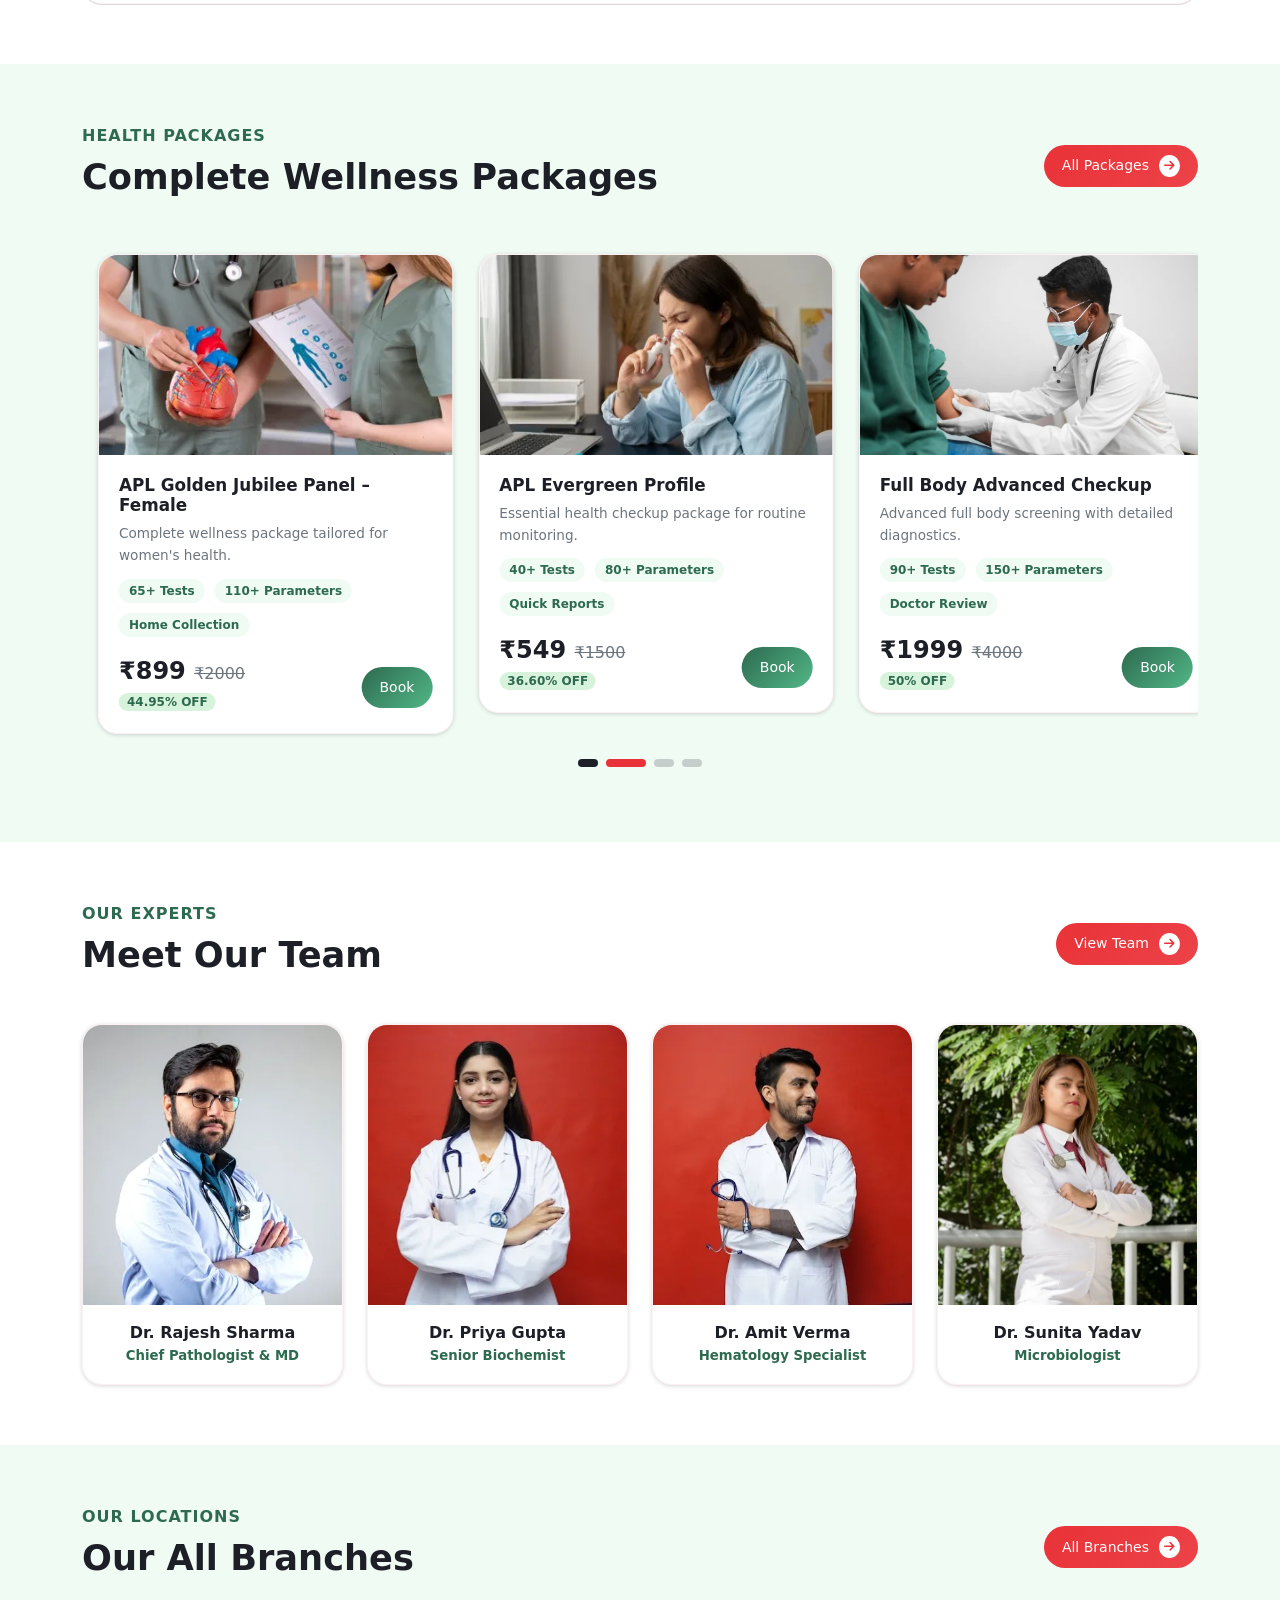
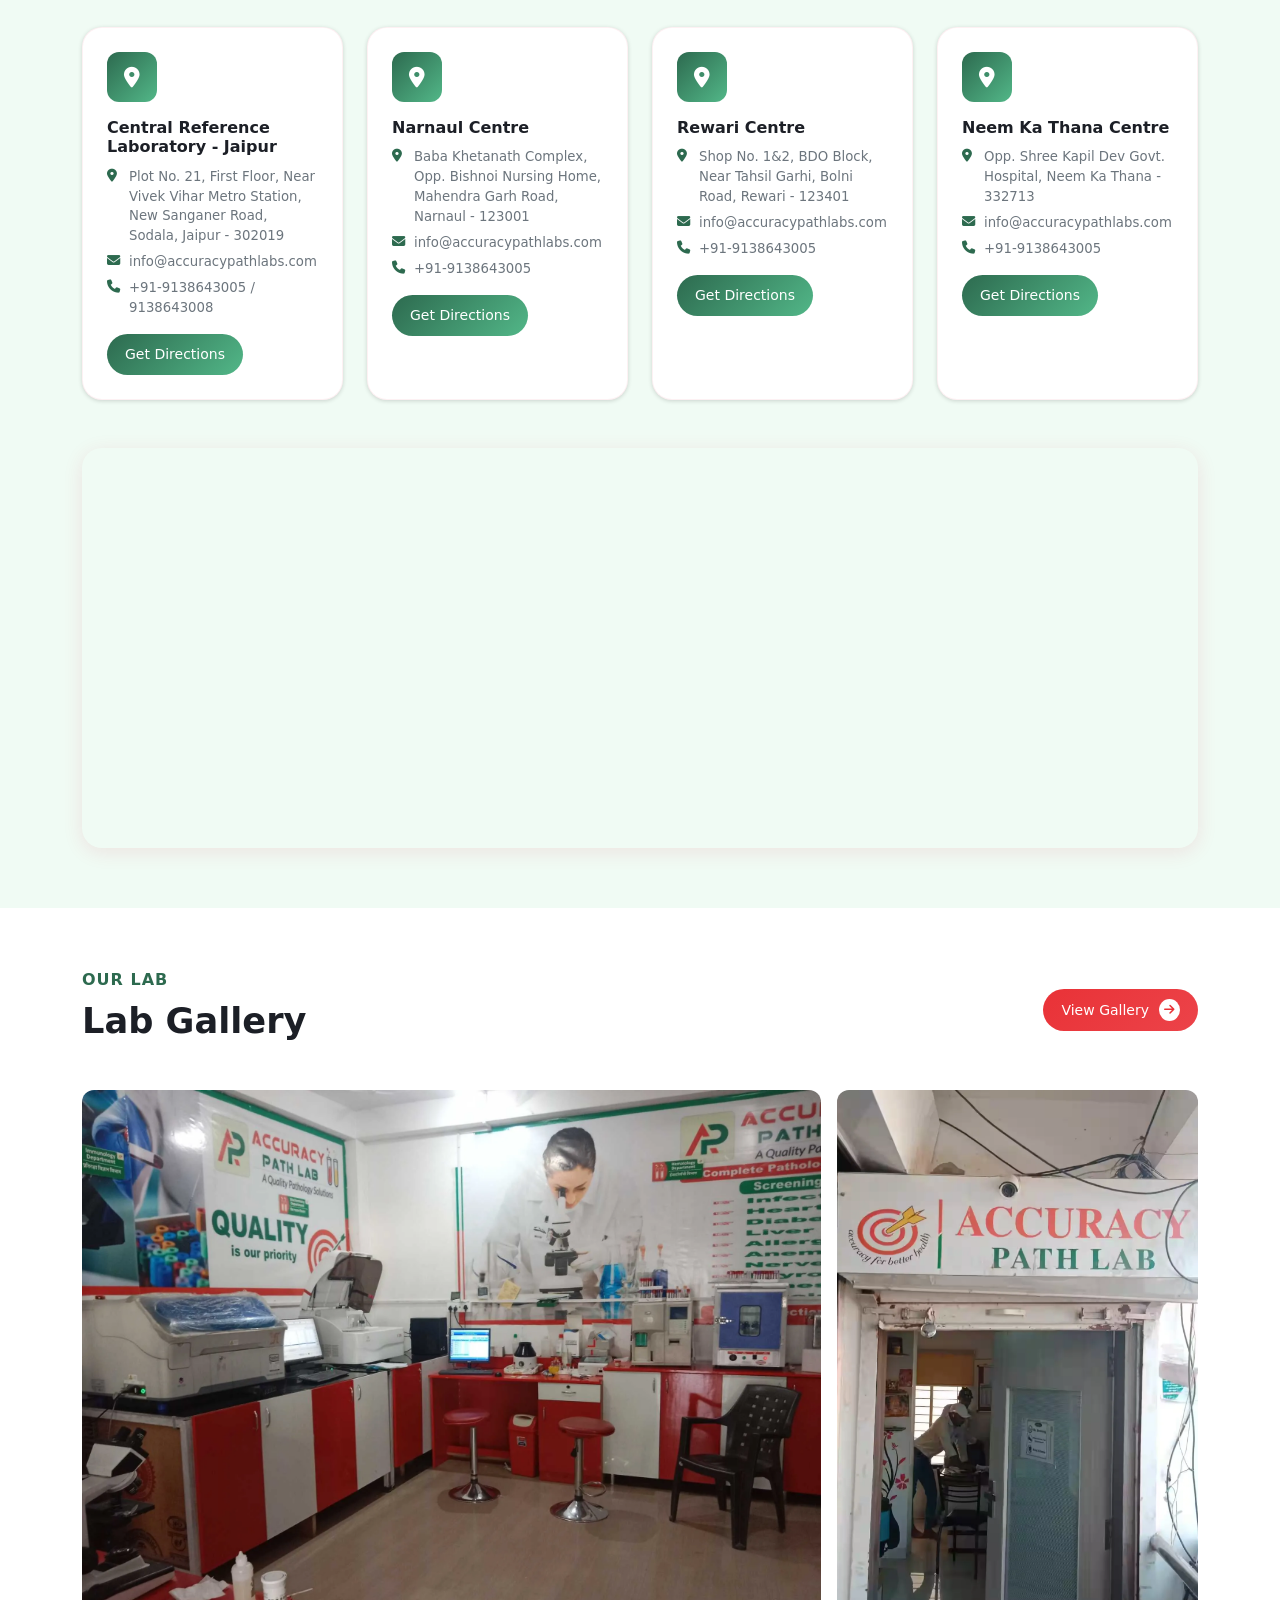
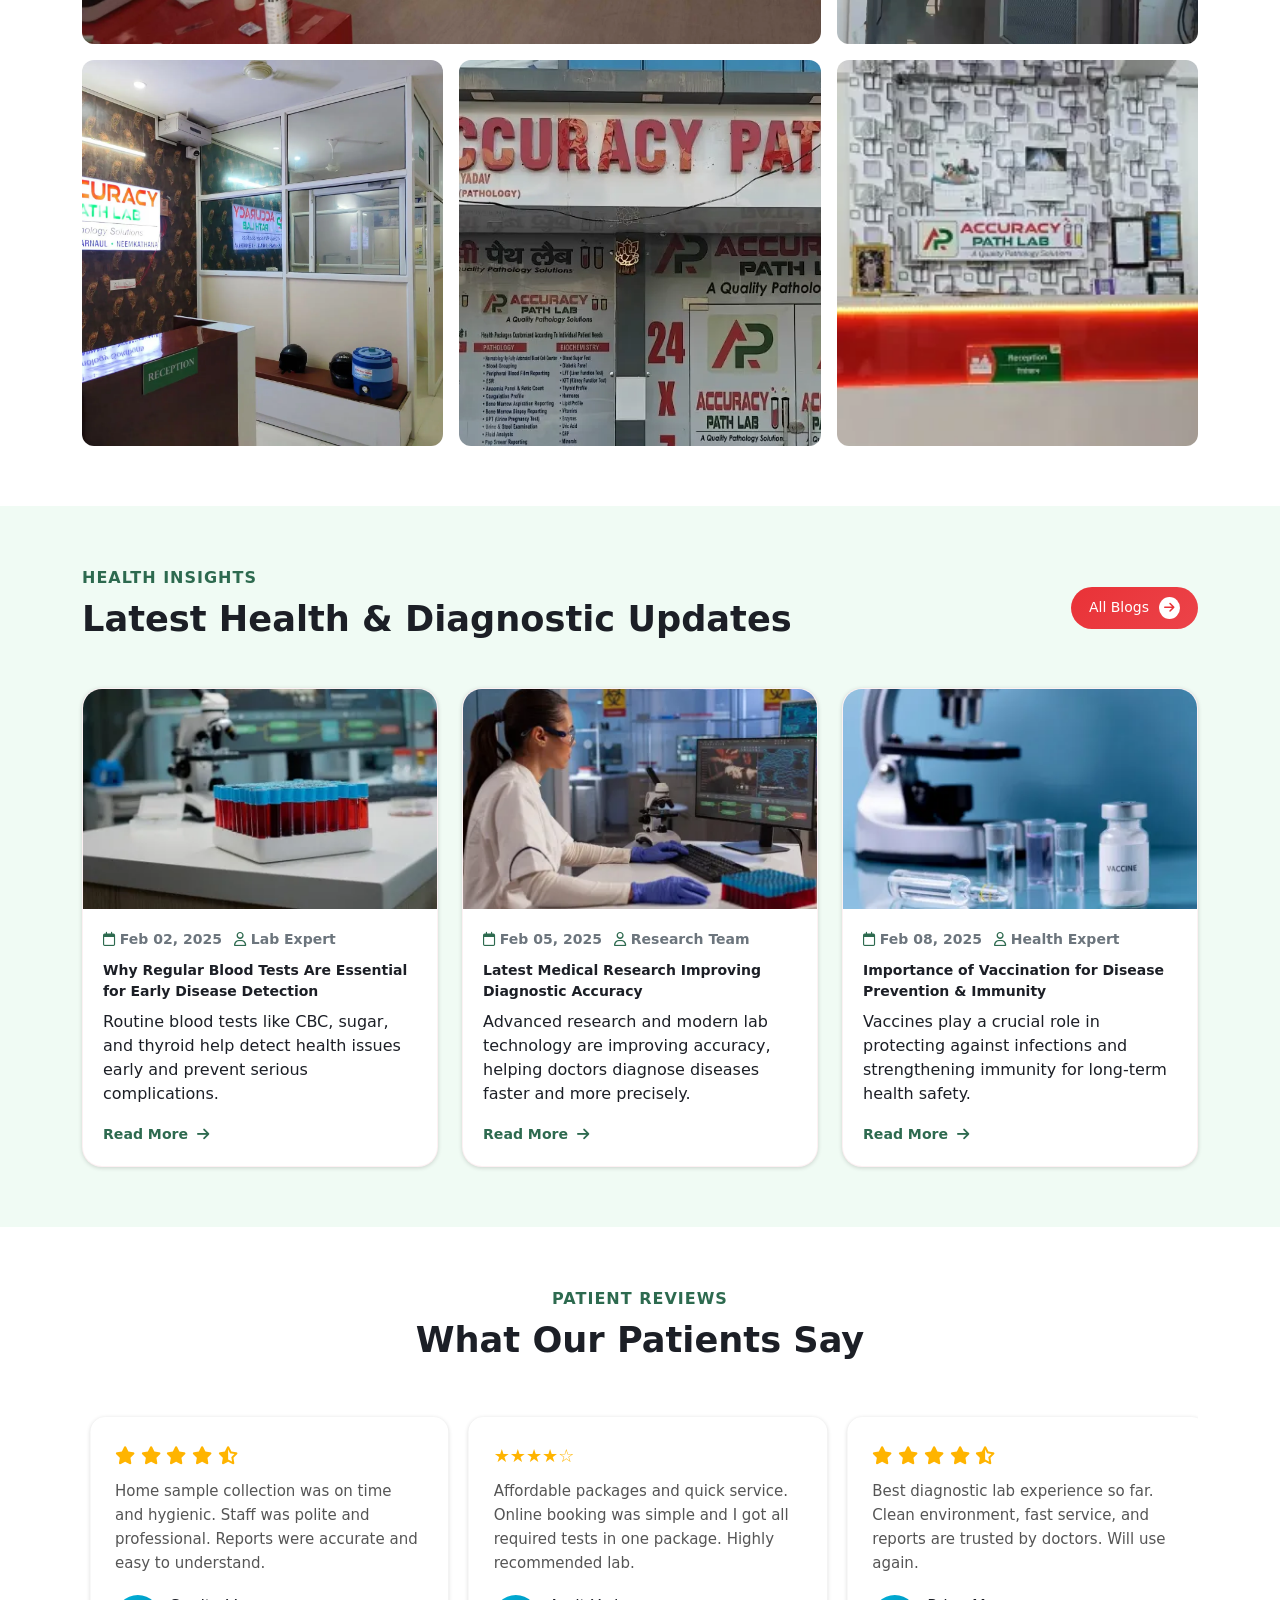
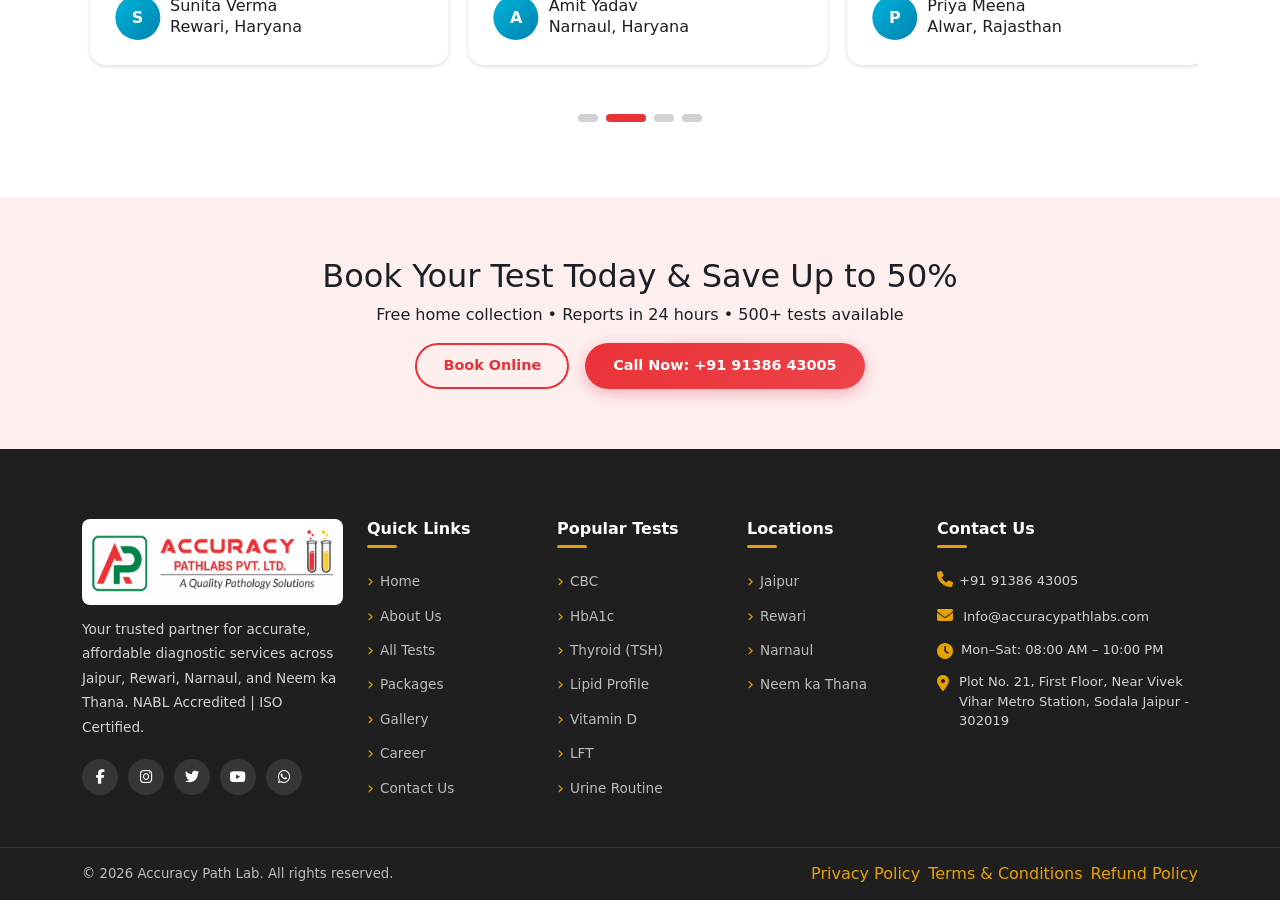
==== commit c851ac4f: "new changes" ====
--- a/index.html
+++ b/index.html
@@ -3004,11 +3004,11 @@
         <div class="row g-4">
           <div class="col-lg-3 col-md-6">
             <div class="footer-logo">
-              <a href="#" class="rounded-3 p-2 bg-white"
+              <a href="#" class="rounded-3 p-2 d-block bg-white"
                 ><img
                   src="assest/images/logos/accuracy-pathlabs.jpg"
                   alt="logo"
-                  class="img-fluid w-50"
+                  class="img-fluid "
               /></a>
             </div>
             <p class="footer-about">
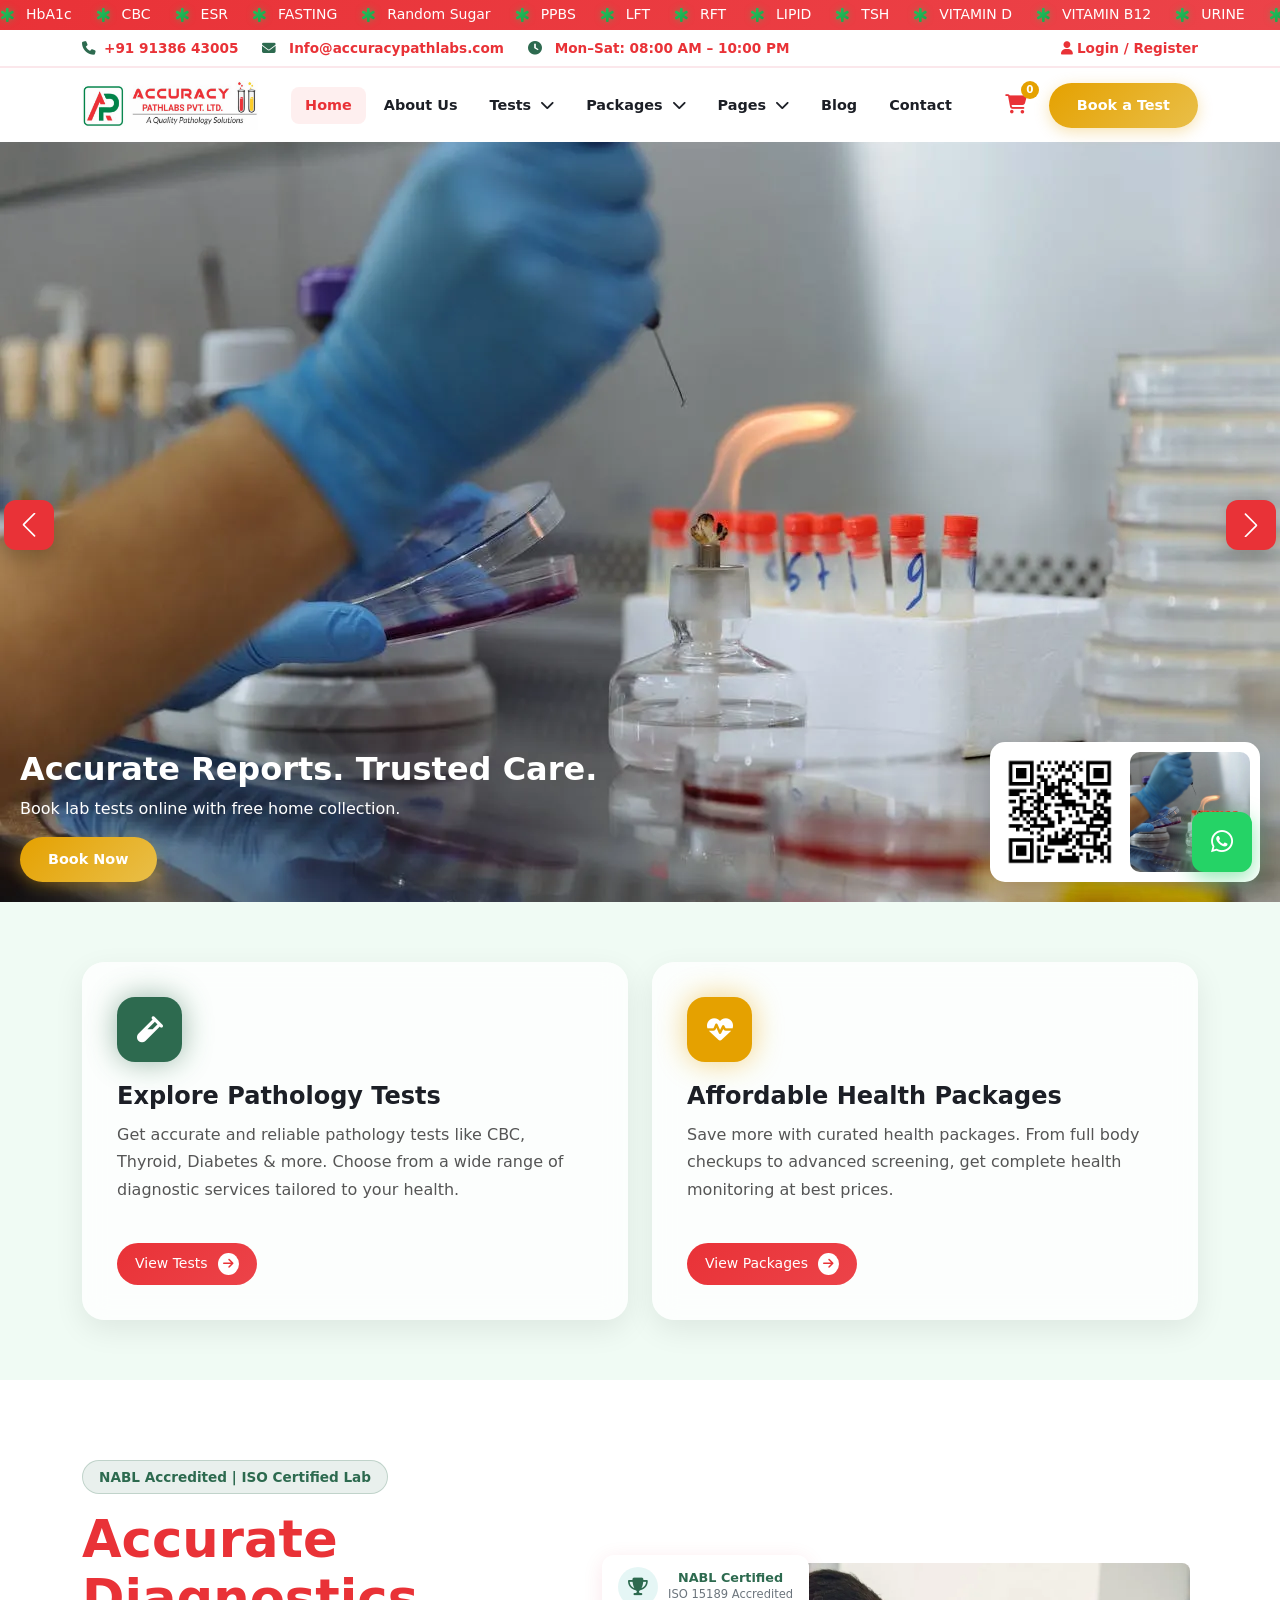
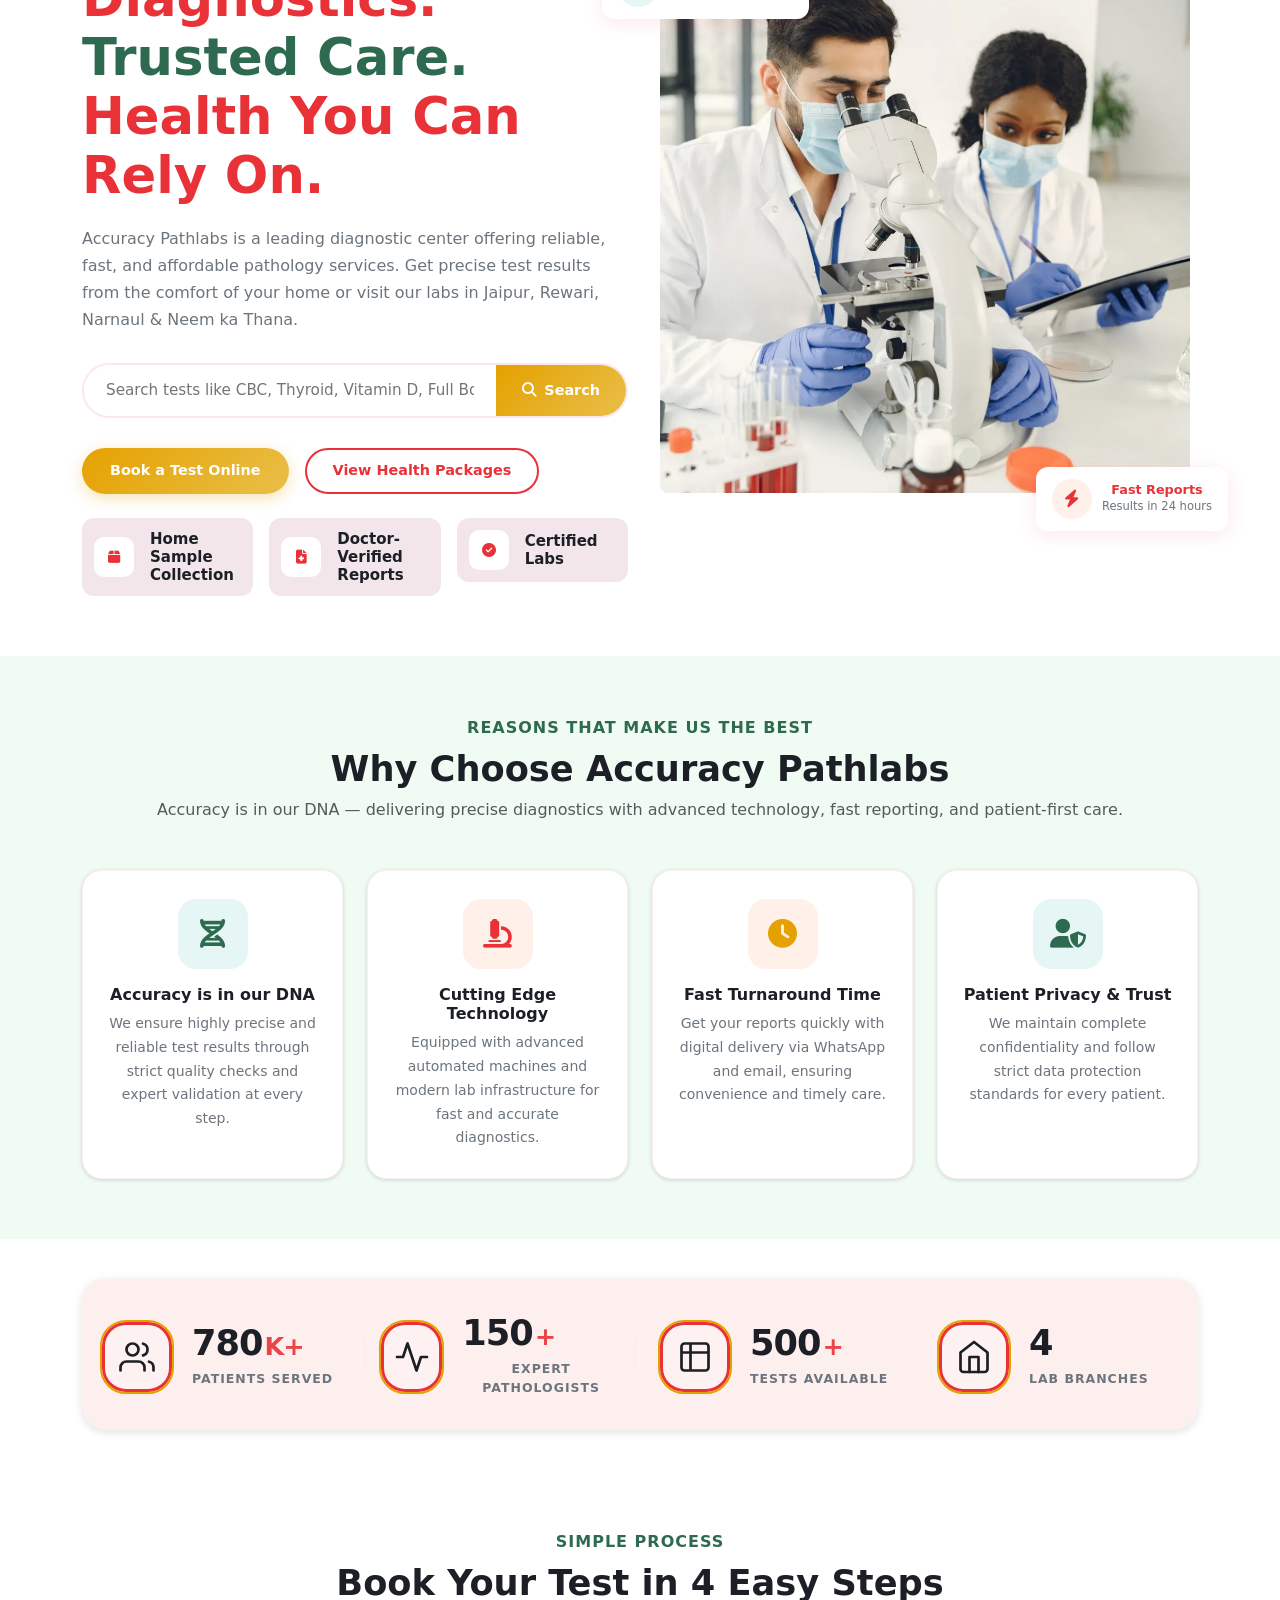
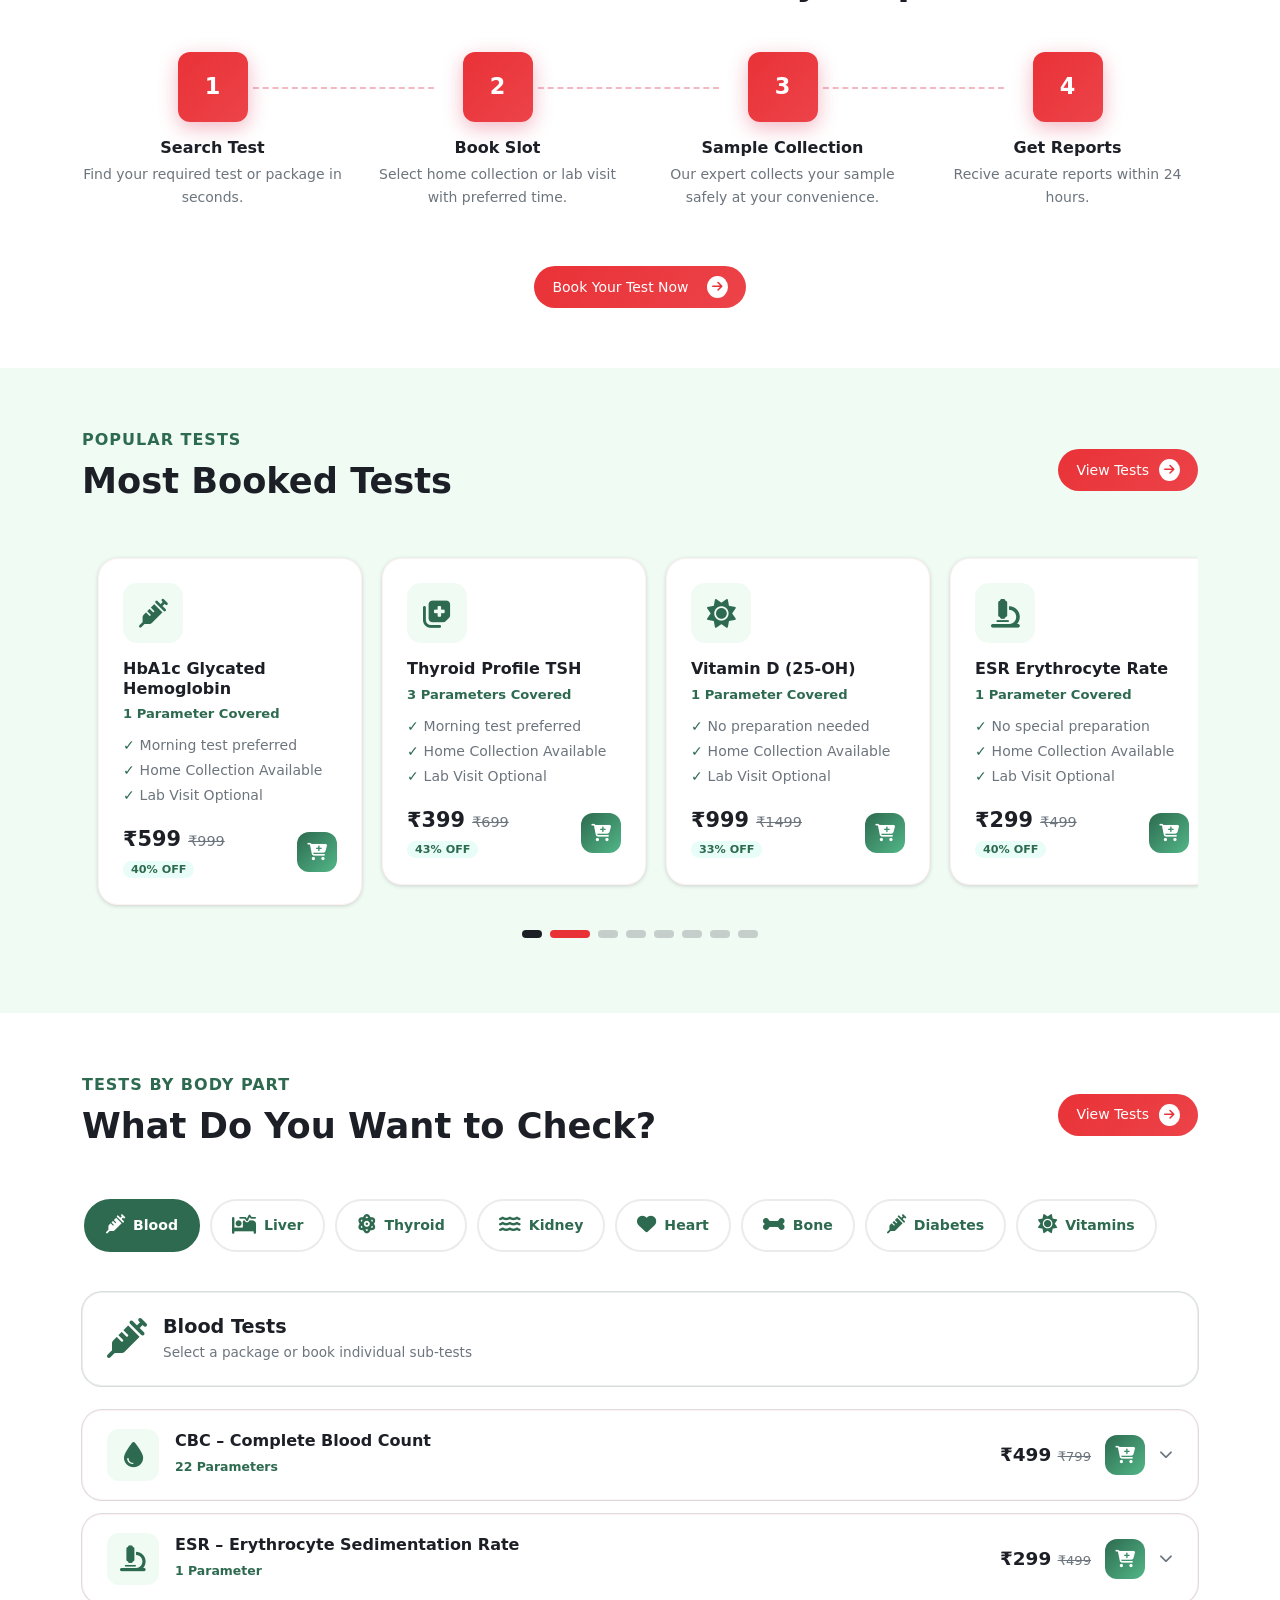
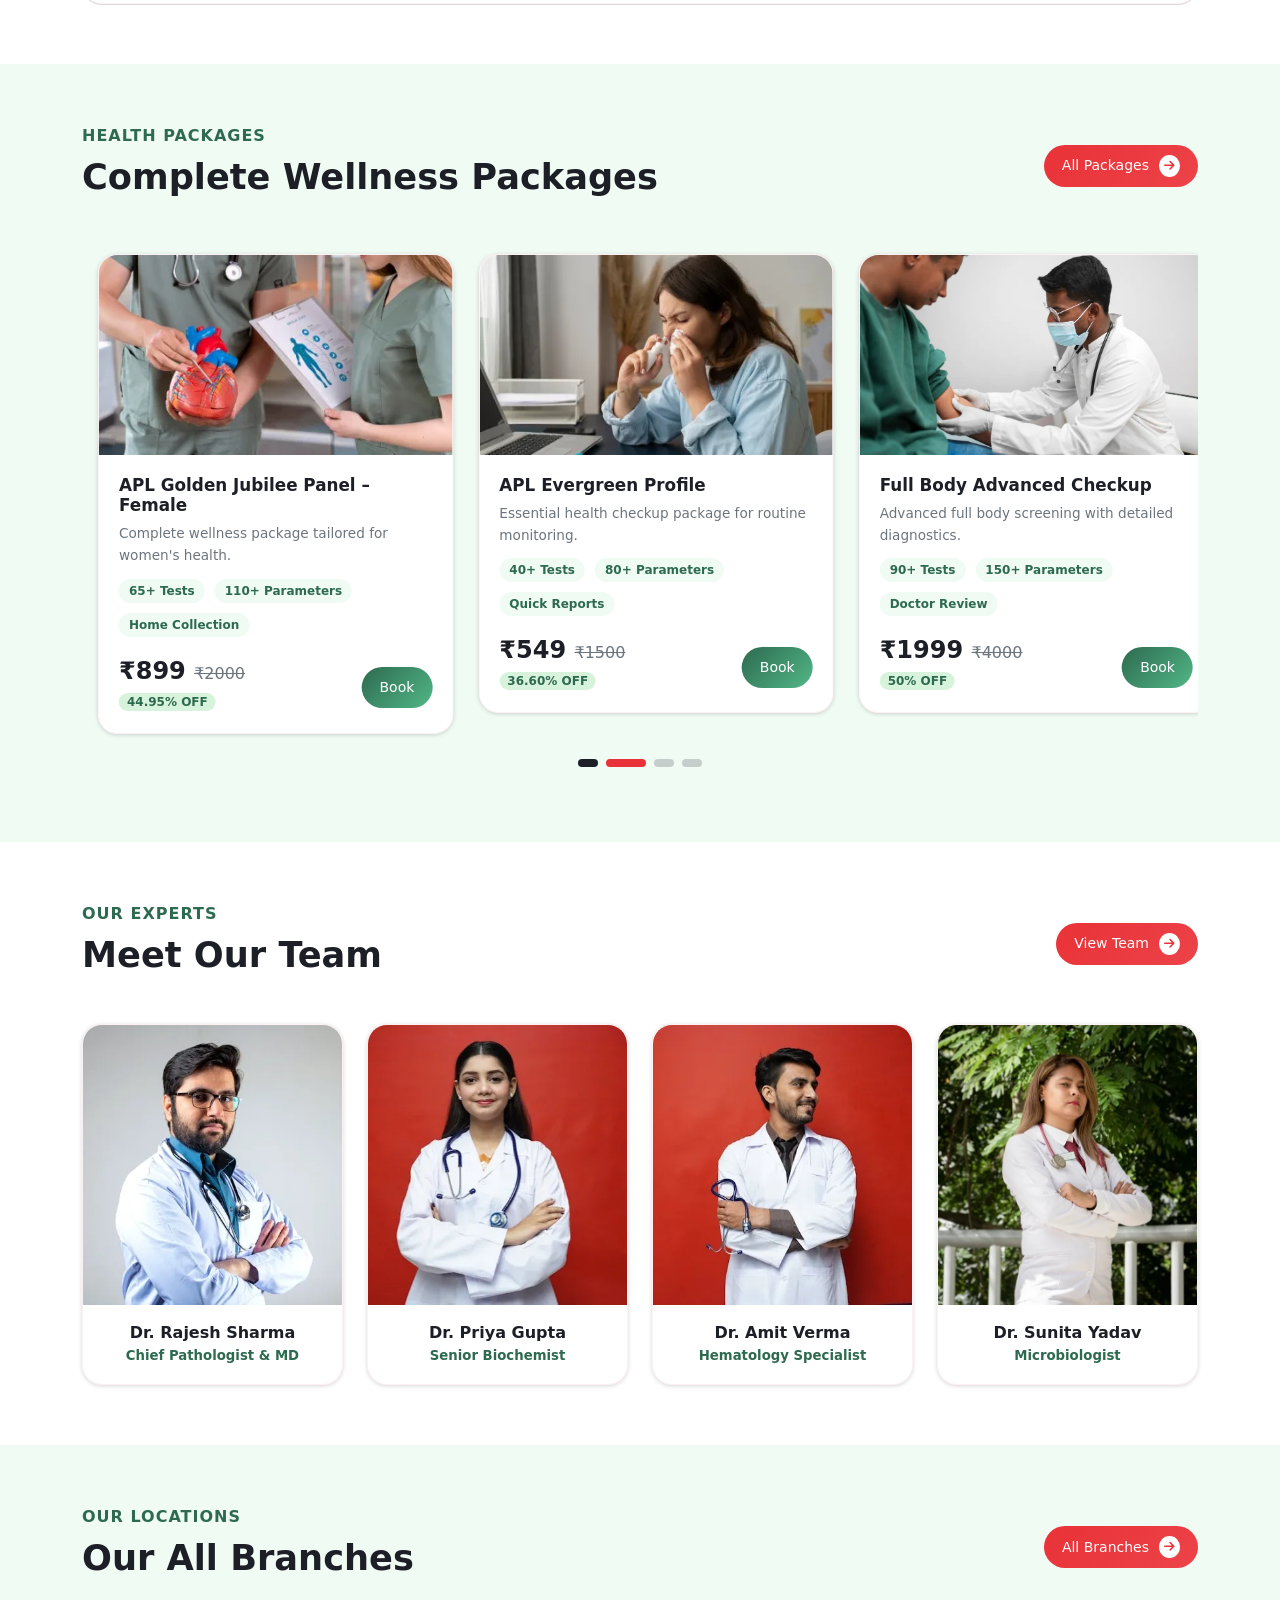
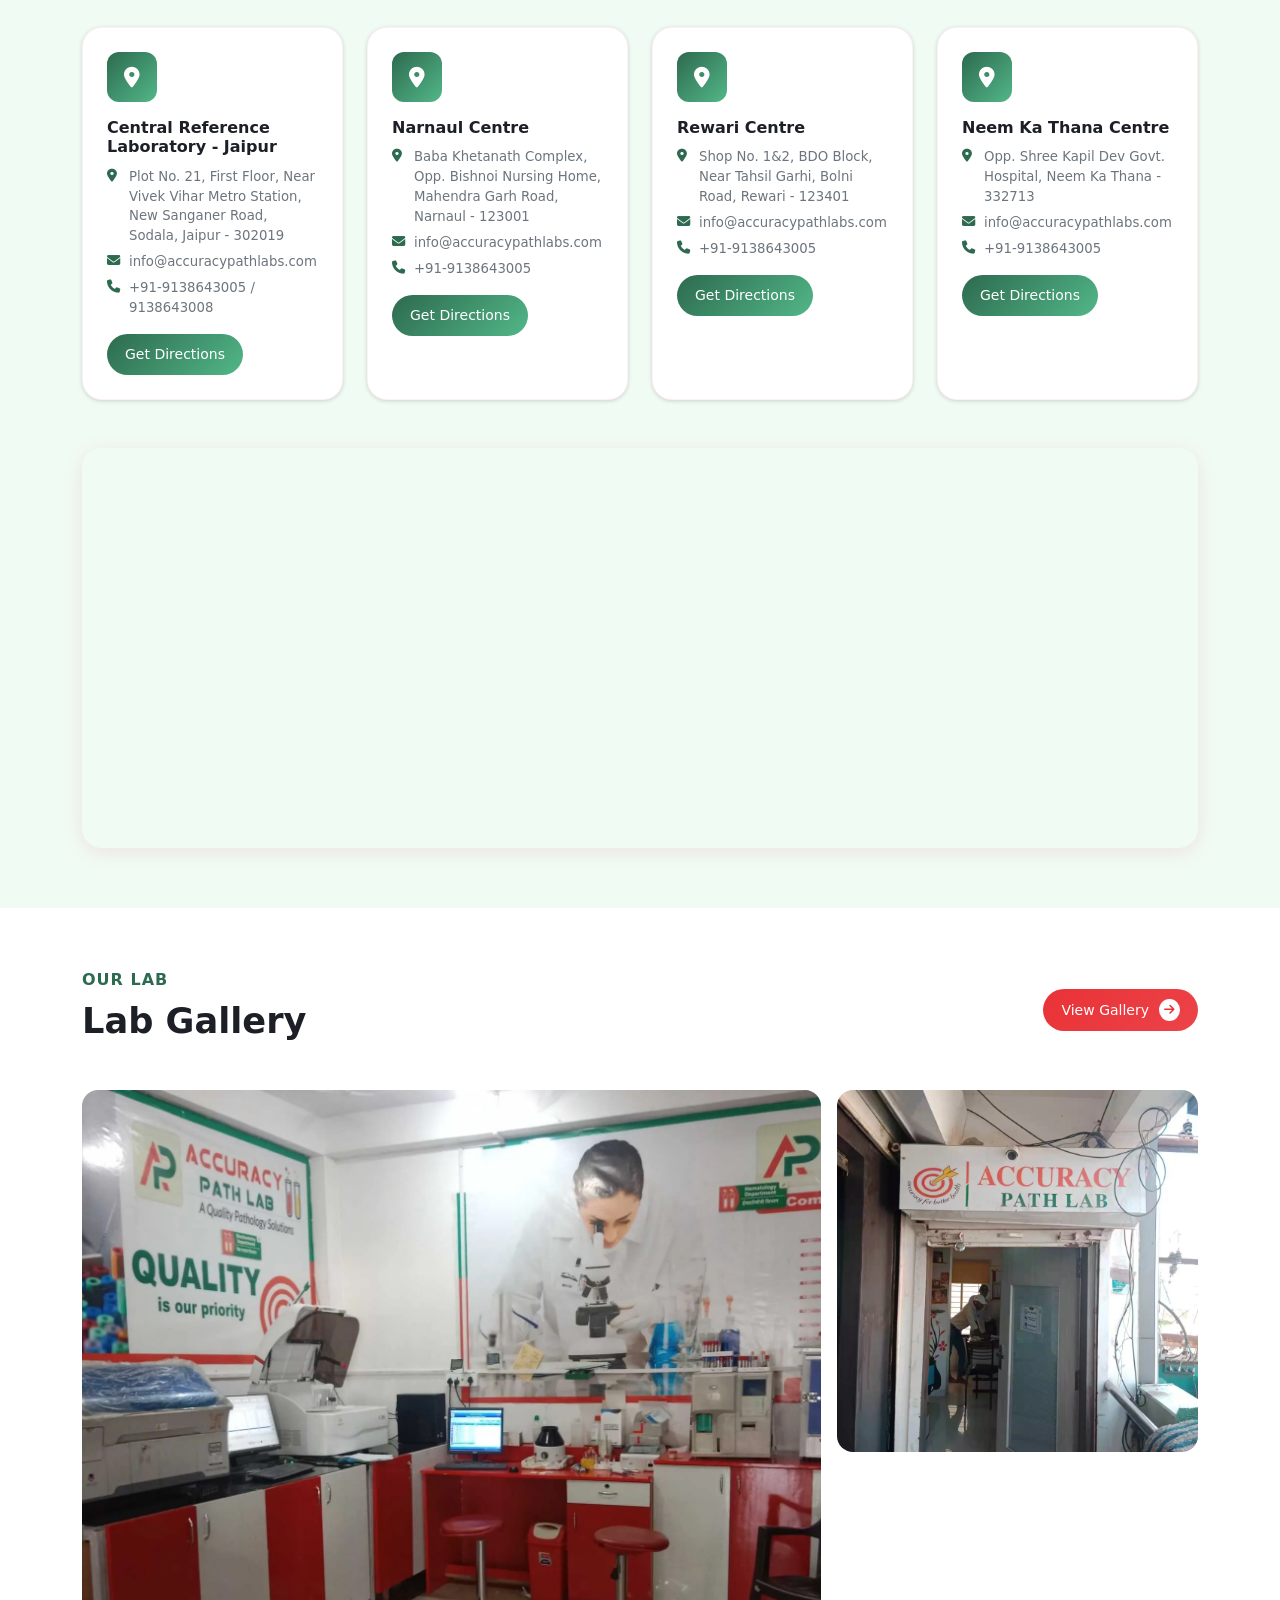
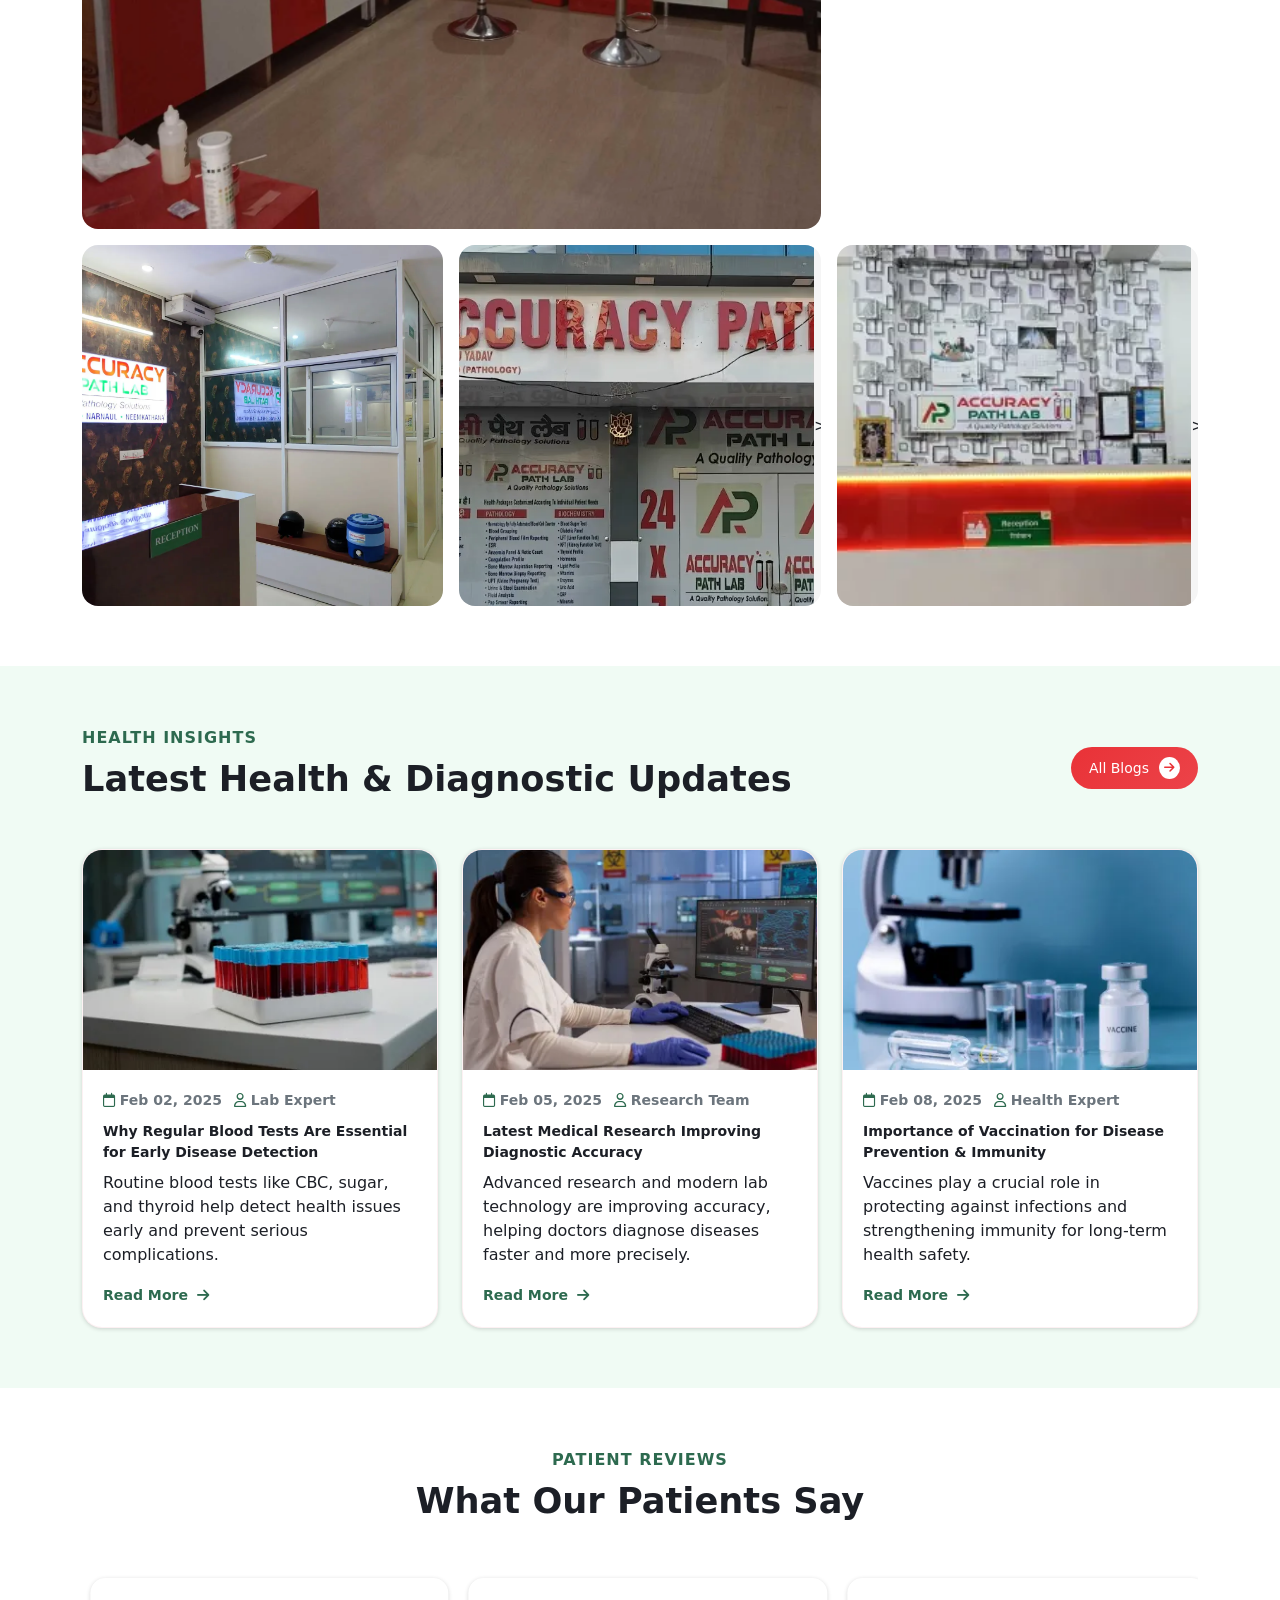
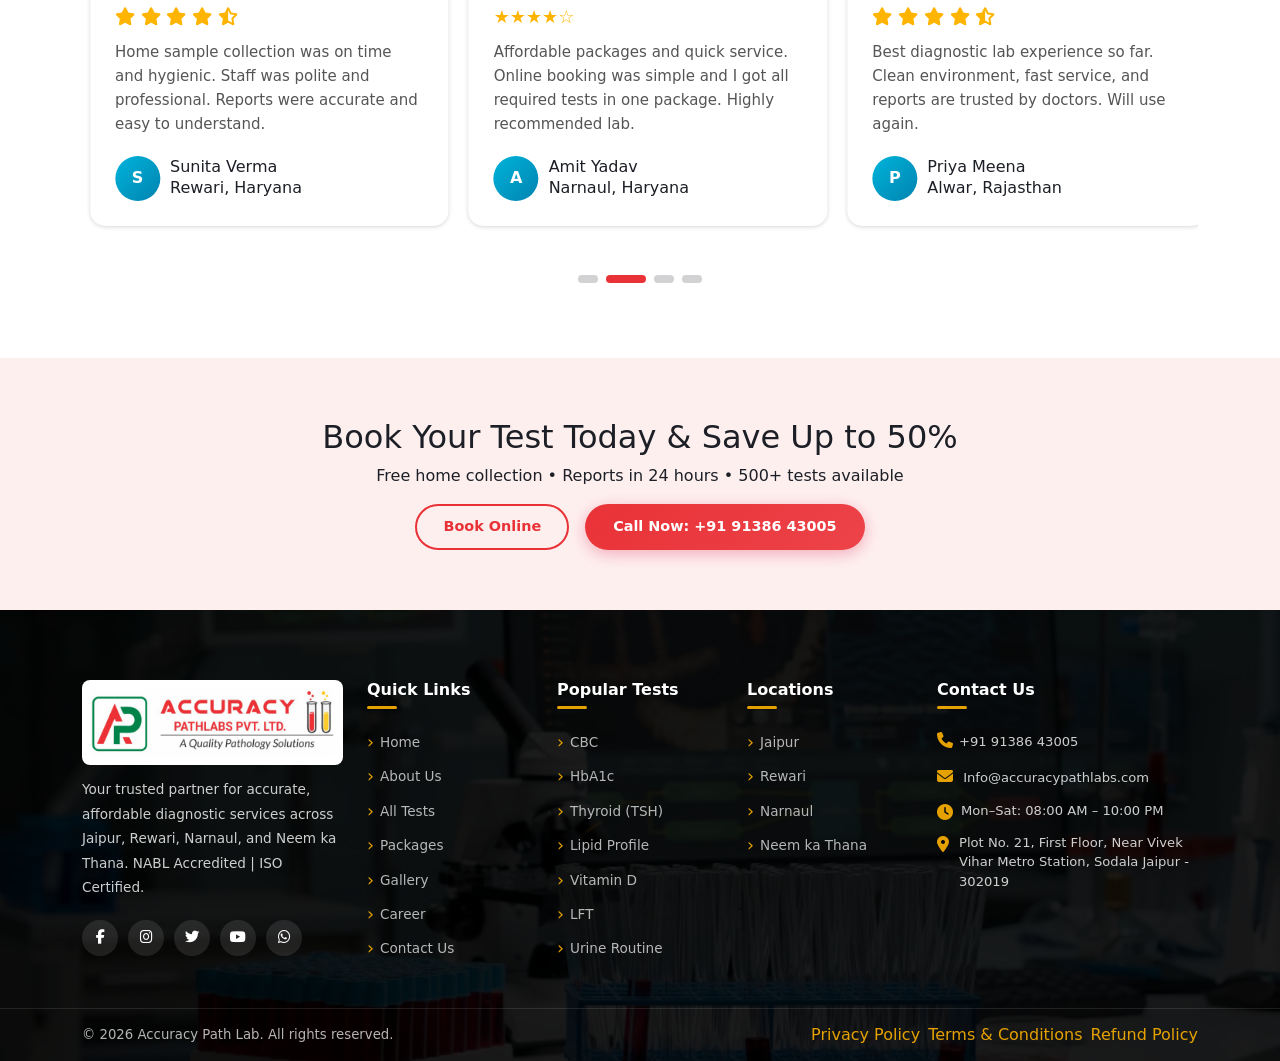
==== commit 9c4dc999: "new changes" ====
--- a/index.html
+++ b/index.html
@@ -2692,7 +2692,7 @@
           <!-- Google Map -->
           <div class="map-wrapper">
             <iframe
-              src="https://www.google.com/maps/embed?pb=!1m12!1m8!1m3!1d108232.55198211671!2d75.767132!3d26.893005!3m2!1i1024!2i768!4f13.1!2m1!1sPlot%20No.%2021%2C%20First%20Floor%2C%20Near%20Vivek%20Vihar%20Metro%20Station%2C%20Sodala%20Jaipur%20-%20302019!5e1!3m2!1sen!2sus!4v1776150366620!5m2!1sen!2sus"
+              src="https://www.google.com/maps/embed?pb=!1m18!1m12!1m3!1d3382.3924860402735!2d75.7684948!3d26.8888217!2m3!1f0!2f0!3f0!3m2!1i1024!2i768!4f13.1!3m3!1m2!1s0x396db5cb76ea15ad%3A0x82be17d02eb11bc2!2sAccuracy%20Pathlabs%20Pvt.%20Ltd.!1 e1!3m2!1sen!2sin!4v1776320216919!5m2!1sen!2sin"
               allowfullscreen=""
               loading="lazy"
               referrerpolicy="no-referrer-when-downgrade"
--- a/assest/css/style.css
+++ b/assest/css/style.css
@@ -1011,6 +1011,653 @@
   border-radius: 20px;
 }
 
+/* ===== DIAGNOSTICS SYSTEM ===== */
+.diagnostics-hero {
+  position: relative;
+  overflow: hidden;
+  padding: 38px 0 34px;
+  background:
+    radial-gradient(
+      circle at top right,
+      rgba(229, 161, 0, 0.16),
+      transparent 26%
+    ),
+    linear-gradient(135deg, #fdf4f4 0%, #ffffff 40%, #eefaf3 100%);
+}
+.diagnostics-hero::before {
+  content: '';
+  position: absolute;
+  width: 340px;
+  height: 340px;
+  right: -110px;
+  top: -120px;
+  border-radius: 50%;
+  background: rgba(233, 50, 55, 0.08);
+}
+.diagnostics-hero::after {
+  content: '';
+  position: absolute;
+  width: 260px;
+  height: 260px;
+  left: -120px;
+  bottom: -120px;
+  border-radius: 50%;
+  background: rgba(45, 106, 79, 0.08);
+}
+.diagnostics-hero .container {
+  position: relative;
+  z-index: 1;
+}
+.diagnostics-breadcrumb {
+  display: inline-flex;
+  flex-wrap: wrap;
+  align-items: center;
+  gap: 10px;
+  background: rgba(255, 255, 255, 0.82);
+  backdrop-filter: blur(10px);
+  border: 1px solid rgba(28, 31, 38, 0.07);
+  border-radius: 999px;
+  padding: 10px 18px;
+  box-shadow: 0 12px 30px rgba(28, 31, 38, 0.05);
+  margin-bottom: 22px;
+}
+.diagnostics-breadcrumb a,
+.diagnostics-breadcrumb span {
+  font-size: 0.82rem;
+  font-weight: 700;
+  color: var(--text-gray);
+}
+.diagnostics-breadcrumb a:hover,
+.diagnostics-breadcrumb .current {
+  color: var(--primary);
+}
+.diagnostics-breadcrumb .sep {
+  color: rgba(108, 117, 125, 0.7);
+}
+.diagnostics-hero-grid {
+  display: grid;
+  grid-template-columns: minmax(0, 1.35fr) minmax(300px, 0.9fr);
+  gap: 26px;
+  align-items: stretch;
+}
+.diagnostics-kicker {
+  display: inline-flex;
+  align-items: center;
+  gap: 8px;
+  padding: 8px 14px;
+  border-radius: 999px;
+  background: rgba(45, 106, 79, 0.1);
+  color: var(--teal);
+  font-size: 0.8rem;
+  font-weight: 800;
+  letter-spacing: 0.04em;
+  text-transform: uppercase;
+  margin-bottom: 18px;
+}
+.diagnostics-title {
+  font-size: clamp(2rem, 3.6vw, 3.4rem);
+  line-height: 1.05;
+  font-weight: 900;
+  color: var(--text-dark);
+  margin-bottom: 16px;
+  max-width: 11ch;
+}
+.diagnostics-title span {
+  color: var(--primary);
+}
+.diagnostics-lead {
+  font-size: 1rem;
+  line-height: 1.75;
+  color: var(--text-gray);
+  max-width: 60ch;
+  margin-bottom: 22px;
+}
+.diagnostics-stat-list {
+  display: grid;
+  grid-template-columns: repeat(3, minmax(0, 1fr));
+  gap: 14px;
+}
+.diagnostics-stat {
+  background: rgba(255, 255, 255, 0.9);
+  border: 1px solid rgba(233, 50, 55, 0.08);
+  border-radius: 20px;
+  padding: 18px;
+  box-shadow: 0 16px 35px rgba(28, 31, 38, 0.06);
+}
+.diagnostics-stat strong {
+  display: block;
+  font-size: 1.4rem;
+  font-weight: 900;
+  color: var(--text-dark);
+  margin-bottom: 4px;
+}
+.diagnostics-stat span {
+  display: block;
+  font-size: 0.82rem;
+  font-weight: 700;
+  color: var(--text-gray);
+  line-height: 1.5;
+}
+.diagnostics-trust-card {
+  display: flex;
+  flex-direction: column;
+  justify-content: space-between;
+  background: linear-gradient(160deg, #1c1f26 0%, #22352f 100%);
+  color: var(--white);
+  padding: 26px;
+  border-radius: 28px;
+  box-shadow: 0 26px 60px rgba(28, 31, 38, 0.24);
+}
+.diagnostics-trust-badge {
+  display: inline-flex;
+  align-items: center;
+  gap: 8px;
+  padding: 8px 12px;
+  border-radius: 999px;
+  background: rgba(255, 255, 255, 0.12);
+  font-size: 0.78rem;
+  font-weight: 800;
+  letter-spacing: 0.04em;
+  text-transform: uppercase;
+  margin-bottom: 18px;
+}
+.diagnostics-trust-card h3 {
+  font-size: 1.6rem;
+  line-height: 1.2;
+  font-weight: 900;
+  margin-bottom: 10px;
+}
+.diagnostics-trust-card p {
+  color: rgba(255, 255, 255, 0.78);
+  font-size: 0.92rem;
+  line-height: 1.7;
+  margin-bottom: 20px;
+}
+.diagnostics-checks {
+  display: grid;
+  gap: 12px;
+  margin-bottom: 20px;
+}
+.diagnostics-checks li {
+  display: flex;
+  gap: 12px;
+  align-items: flex-start;
+  color: rgba(255, 255, 255, 0.88);
+  font-size: 0.88rem;
+  line-height: 1.6;
+}
+.diagnostics-checks i {
+  color: #7ce3bb;
+  margin-top: 4px;
+}
+.diagnostics-note {
+  padding-top: 18px;
+  border-top: 1px solid rgba(255, 255, 255, 0.12);
+  display: flex;
+  justify-content: space-between;
+  gap: 16px;
+  flex-wrap: wrap;
+}
+.diagnostics-note-item span {
+  display: block;
+  font-size: 0.72rem;
+  text-transform: uppercase;
+  letter-spacing: 0.08em;
+  color: rgba(255, 255, 255, 0.55);
+  margin-bottom: 6px;
+}
+.diagnostics-note-item strong {
+  font-size: 0.92rem;
+  font-weight: 800;
+  color: var(--white);
+}
+.diagnostics-toolbar-wrap {
+  position: relative;
+  margin-top: -34px;
+  margin-bottom: 34px;
+  z-index: 2;
+}
+.diagnostics-toolbar {
+  background: rgba(255, 255, 255, 0.94);
+  backdrop-filter: blur(10px);
+  border: 1px solid rgba(28, 31, 38, 0.06);
+  border-radius: 28px;
+box-shadow: rgba(0, 0, 0, 0.16) 0px 1px 4px;
+  padding: 24px;
+}
+.diagnostics-toolbar-grid {
+  display: grid;
+  grid-template-columns: minmax(0, 1.1fr) minmax(0, 0.9fr);
+  gap: 18px 22px;
+  align-items: center;
+}
+.diagnostics-search {
+  position: relative;
+}
+.diagnostics-search i {
+  position: absolute;
+  left: 18px;
+  top: 50%;
+  transform: translateY(-50%);
+  color: var(--text-gray);
+}
+.diagnostics-search input {
+  width: 100%;
+  min-height: 58px;
+  border-radius: 18px;
+  border: 2px solid rgba(28, 31, 38, 0.08);
+  background: #fdfefe;
+  padding: 0 18px 0 48px;
+  font-size: 0.95rem;
+  font-weight: 700;
+  color: var(--text-dark);
+  outline: none;
+  transition: all 0.2s ease;
+}
+.diagnostics-search input:focus {
+  border-color: rgba(45, 106, 79, 0.5);
+  box-shadow: 0 0 0 4px rgba(45, 106, 79, 0.12);
+}
+.catalog-switch {
+  display: flex;
+  justify-content: flex-end;
+  flex-wrap: wrap;
+  gap: 10px;
+}
+.catalog-switch .btn,
+.catalog-chip {
+  border: 1px solid rgba(28, 31, 38, 0.08);
+  background: #fff;
+  color: var(--text-dark);
+  border-radius: 999px;
+  padding: 10px 16px;
+  font-size: 0.82rem;
+  font-weight: 800;
+  transition: all 0.2s ease;
+}
+.catalog-switch .btn:hover,
+.catalog-switch .btn.active,
+.catalog-chip:hover,
+.catalog-chip.active {
+  background: var(--primary);
+  border-color: var(--primary);
+  color: var(--white);
+  box-shadow: 0 14px 24px rgba(233, 50, 55, 0.18);
+}
+.catalog-chip-row {
+  display: flex;
+  flex-wrap: wrap;
+  gap: 10px;
+}
+.catalog-highlights {
+  display: flex;
+  justify-content: flex-end;
+  flex-wrap: wrap;
+  gap: 10px;
+}
+.catalog-highlight {
+  display: inline-flex;
+  align-items: center;
+  gap: 8px;
+  background: var(--light-bg);
+  color: var(--teal);
+  border-radius: 999px;
+  padding: 10px 14px;
+  font-size: 0.8rem;
+  font-weight: 800;
+}
+.catalog-area {
+  padding-bottom: 70px;
+}
+.diagnostics-results-head {
+  display: flex;
+  align-items: flex-end;
+  justify-content: space-between;
+  gap: 16px;
+  margin-bottom: 26px;
+  flex-wrap: wrap;
+}
+.diagnostics-results-head p {
+  margin: 0;
+  font-size: 0.92rem;
+  color: var(--text-gray);
+}
+.diagnostics-results-head strong {
+  color: var(--text-dark);
+}
+.catalog-grid {
+  display: grid;
+  grid-template-columns: repeat(4, minmax(0, 1fr));
+  gap: 22px;
+}
+.catalog-card,
+.package-system-card {
+  height: 100%;
+}
+.catalog-card {
+  display: flex;
+  flex-direction: column;
+  background: linear-gradient(180deg, #ffffff 0%, #fcfcfc 100%);
+  border-radius: 24px;
+  border: 1px solid rgba(28, 31, 38, 0.06);
+  box-shadow: 0 18px 40px rgba(28, 31, 38, 0.06);
+  padding: 22px;
+  transition: transform 0.28s ease;
+}
+.catalog-card:hover,
+.package-system-card:hover {
+  transform: translateY(-6px);
+}
+.catalog-card-top {
+  display: flex;
+  align-items: center;
+  justify-content: space-between;
+  gap: 12px;
+  margin-bottom: 16px;
+}
+.catalog-icon {
+  width: 62px;
+  height: 62px;
+  border-radius: 18px;
+  display: inline-flex;
+  align-items: center;
+  justify-content: center;
+  font-size: 1.45rem;
+  color: var(--card-accent, var(--primary));
+  background: color-mix(in srgb, var(--card-accent, var(--primary)) 12%, white);
+  border: 1px solid
+    color-mix(in srgb, var(--card-accent, var(--primary)) 20%, white);
+}
+.catalog-badge {
+  display: inline-flex;
+  align-items: center;
+  border-radius: 999px;
+  padding: 7px 12px;
+  background: color-mix(in srgb, var(--card-accent, var(--primary)) 12%, white);
+  color: var(--card-accent, var(--primary));
+  font-size: 0.72rem;
+  font-weight: 800;
+  text-transform: uppercase;
+  letter-spacing: 0.05em;
+}
+.catalog-meta {
+  display: flex;
+  flex-wrap: wrap;
+  gap: 8px;
+  margin-bottom: 12px;
+}
+.catalog-meta span {
+  display: inline-flex;
+  align-items: center;
+  gap: 6px;
+  border-radius: 999px;
+  padding: 6px 10px;
+  background: #f5f7fb;
+  font-size: 0.74rem;
+  font-weight: 800;
+  color: var(--text-gray);
+}
+.catalog-title {
+  font-size: 1.08rem;
+  font-weight: 900;
+  color: var(--text-dark);
+  line-height: 1.35;
+  margin-bottom: 10px;
+}
+.catalog-copy {
+  font-size: 0.88rem;
+  line-height: 1.65;
+  color: var(--text-gray);
+  margin-bottom: 14px;
+}
+.catalog-feature-list {
+  display: grid;
+  gap: 8px;
+  margin-bottom: 16px;
+}
+.catalog-feature-list span {
+  display: flex;
+  align-items: flex-start;
+  gap: 10px;
+  font-size: 0.82rem;
+  font-weight: 700;
+  color: var(--text-dark);
+  line-height: 1.5;
+}
+.catalog-feature-list i {
+  color: var(--teal);
+  margin-top: 3px;
+}
+.catalog-tag-list {
+  display: flex;
+  flex-wrap: wrap;
+  gap: 8px;
+  margin-top: auto;
+  margin-bottom: 18px;
+}
+.catalog-tag {
+  display: inline-flex;
+  align-items: center;
+  border-radius: 999px;
+  padding: 6px 10px;
+  background: #fff7ee;
+  color: #9f5d00;
+  font-size: 0.72rem;
+  font-weight: 800;
+}
+.catalog-price-row {
+  display: flex;
+  align-items: center;
+  justify-content: space-between;
+  gap: 14px;
+  margin-bottom: 16px;
+}
+.price-stack {
+  display: flex;
+  flex-wrap: wrap;
+  align-items: flex-end;
+  gap: 8px 10px;
+}
+.price-current {
+  font-size: 1.4rem;
+  line-height: 1;
+  font-weight: 900;
+  color: var(--text-dark);
+}
+.price-old {
+  font-size: 0.9rem;
+  font-weight: 700;
+  color: var(--text-gray);
+  text-decoration: line-through;
+}
+.price-off {
+  display: inline-flex;
+  align-items: center;
+  border-radius: 999px;
+  padding: 6px 10px;
+  background: rgba(45, 106, 79, 0.1);
+  color: var(--teal);
+  font-size: 0.72rem;
+  font-weight: 900;
+}
+.catalog-action {
+  display: inline-flex;
+  align-items: center;
+  justify-content: center;
+  gap: 8px;
+  min-height: 48px;
+  border-radius: 14px;
+  background: linear-gradient(
+    135deg,
+    var(--card-accent, var(--primary)),
+    color-mix(in srgb, var(--card-accent, var(--primary)) 72%, white)
+  );
+  color: var(--white);
+  font-size: 0.88rem;
+  font-weight: 800;
+  text-decoration: none;
+  border: none;
+  box-shadow: 0 14px 24px
+    color-mix(in srgb, var(--card-accent, var(--primary)) 28%, transparent);
+}
+.catalog-action:hover {
+  color: var(--white);
+}
+.package-system-card {
+  --package-accent: var(--primary);
+  display: flex;
+  flex-direction: column;
+  background: linear-gradient(180deg, #ffffff 0%, #fbfbfb 100%);
+  border-radius: 28px;
+  overflow: hidden;
+  border: 1px solid rgba(28, 31, 38, 0.06);
+  box-shadow: 0 20px 45px rgba(28, 31, 38, 0.08);
+}
+.package-system-header {
+  position: relative;
+  padding: 24px;
+  background:
+    radial-gradient(
+      circle at top right,
+      color-mix(in srgb, var(--package-accent) 14%, white),
+      transparent 35%
+    ),
+    linear-gradient(
+      180deg,
+      color-mix(in srgb, var(--package-accent) 8%, white),
+      rgba(255, 255, 255, 0.9)
+    );
+}
+.package-system-label {
+  display: inline-flex;
+  align-items: center;
+  border-radius: 999px;
+  padding: 7px 12px;
+  background: var(--package-accent);
+  color: var(--white);
+  font-size: 0.72rem;
+  font-weight: 800;
+  text-transform: uppercase;
+  letter-spacing: 0.04em;
+  margin-bottom: 14px;
+}
+.package-system-title {
+  font-size: 1.2rem;
+  font-weight: 900;
+  line-height: 1.3;
+  color: var(--text-dark);
+  margin-bottom: 8px;
+}
+.package-system-subtitle {
+  font-size: 0.88rem;
+  line-height: 1.7;
+  color: var(--text-gray);
+  margin-bottom: 14px;
+}
+.package-system-metrics {
+  display: flex;
+  flex-wrap: wrap;
+  gap: 8px;
+}
+.package-system-metric {
+  display: inline-flex;
+  align-items: center;
+  border-radius: 999px;
+  padding: 7px 10px;
+  background: rgba(255, 255, 255, 0.9);
+  border: 1px solid rgba(28, 31, 38, 0.06);
+  color: var(--text-dark);
+  font-size: 0.74rem;
+  font-weight: 800;
+}
+.package-system-body {
+  display: flex;
+  flex-direction: column;
+  gap: 18px;
+  padding: 20px 24px 24px;
+  height: 100%;
+}
+.package-system-list {
+  display: grid;
+  gap: 10px;
+}
+.package-system-list li {
+  display: flex;
+  align-items: flex-start;
+  gap: 10px;
+  font-size: 0.84rem;
+  font-weight: 700;
+  color: var(--text-dark);
+  line-height: 1.55;
+}
+.package-system-list i {
+  color: var(--package-accent);
+  margin-top: 3px;
+}
+.package-system-footer {
+  display: flex;
+  align-items: center;
+  justify-content: space-between;
+  gap: 14px;
+  margin-top: auto;
+  padding-top: 16px;
+  border-top: 1px solid rgba(28, 31, 38, 0.07);
+}
+.package-system-price-wrap {
+  display: flex;
+  flex-direction: column;
+  gap: 6px;
+}
+.package-system-price {
+  font-size: 1.5rem;
+  font-weight: 900;
+  color: var(--text-dark);
+  line-height: 1;
+}
+.package-system-mrp {
+  font-size: 0.86rem;
+  font-weight: 700;
+  color: var(--text-gray);
+  text-decoration: line-through;
+}
+.package-system-save {
+  display: inline-flex;
+  align-items: center;
+  border-radius: 999px;
+  padding: 6px 10px;
+  background: rgba(229, 161, 0, 0.12);
+  color: #9f5d00;
+  font-size: 0.72rem;
+  font-weight: 900;
+}
+.package-system-btn {
+  background: linear-gradient(
+    135deg,
+    var(--package-accent),
+    color-mix(in srgb, var(--package-accent) 72%, white)
+  );
+  color: var(--white);
+  border-radius: 14px;
+  padding: 12px 18px;
+  font-size: 0.84rem;
+  font-weight: 800;
+  text-decoration: none;
+  white-space: nowrap;
+}
+.package-system-btn:hover {
+  color: var(--white);
+}
+.catalog-carousel .swiper-wrapper {
+  padding-top: 8px;
+  padding-bottom: 46px;
+}
+.catalog-carousel .swiper-slide {
+  height: auto;
+}
+.catalog-carousel .swiper-pagination-bullet-active {
+  background: var(--primary);
+}
+
 /* Blog Card */
 .blog-card {
   overflow: hidden;
@@ -1538,11 +2185,10 @@
 
 /* ===== USER PANEL / LOGIN ===== */
 .auth-section {
-  min-height: 100vh;
-  display: flex;
-  align-items: center;
-  background: linear-gradient(135deg, #f0fbf4, #fff8f8, #f0fbf4);
-  padding: 80px 0;
+  display: flex;
+  align-items: center;
+  background: var(--bg-gradint);
+  padding: 40px 0;
 }
 .auth-card {
   background: var(--white);
@@ -1551,8 +2197,8 @@
   overflow: hidden;
 }
 .auth-left {
-  background: linear-gradient(135deg, var(--primary), var(--teal));
-  padding: 60px 40px;
+  background: var(--teal-light);
+  padding: 40px;
   color: var(--white);
   display: flex;
   flex-direction: column;
@@ -1589,12 +2235,12 @@
   font-weight: 600;
 }
 .auth-right {
-  padding: 60px 40px;
+  padding: 40px;
 }
 .auth-right h3 {
   font-size: 1.6rem;
   font-weight: 900;
-  color: var(--primary);
+  color: var(--text-dark);
   margin-bottom: 8px;
 }
 .auth-right p {
@@ -2025,7 +2671,7 @@
   position: relative;
   color: var(--white);
   padding: 70px 0 0;
-  background: url('/ankit-lab/assest/images/banner/footer.webp') center/cover no-repeat;
+  background: url('../images/banner/footer.webp') center/cover no-repeat;
   z-index: 1;
 }
 
@@ -2148,9 +2794,9 @@
 
 /* ===== PAGE HERO ===== */
 .page-hero {
-  background: linear-gradient(135deg, #1b4332, #2d6a4f);
+  background: var(--teal-light);
   padding: 80px 0 60px;
-  text-align: center;
+  /* text-align: center; */
   color: var(--white);
   position: relative;
   overflow: hidden;
@@ -2303,6 +2949,17 @@
   .section-title {
     font-size: 1.8rem;
   }
+  .diagnostics-hero-grid,
+  .diagnostics-toolbar-grid {
+    grid-template-columns: 1fr;
+  }
+  .catalog-switch,
+  .catalog-highlights {
+    justify-content: flex-start;
+  }
+  .catalog-grid {
+    grid-template-columns: repeat(2, minmax(0, 1fr));
+  }
   .gallery-grid {
     grid-template-columns: repeat(2, 1fr);
   }
@@ -2321,6 +2978,21 @@
   .hero-title {
     font-size: 1.8rem;
   }
+  .diagnostics-hero {
+    padding: 28px 0 24px;
+  }
+  .diagnostics-stat-list {
+    grid-template-columns: 1fr;
+  }
+  .diagnostics-toolbar-wrap {
+    margin-top: -18px;
+  }
+  .catalog-grid {
+    grid-template-columns: 1fr;
+  }
+  .diagnostics-results-head {
+    align-items: flex-start;
+  }
 
   .gallery-grid {
     grid-template-columns: repeat(2, 1fr);
@@ -2341,6 +3013,30 @@
   }
   .hero-title {
     font-size: 1.6rem;
+  }
+  .diagnostics-breadcrumb {
+    border-radius: 18px;
+    padding: 10px 14px;
+  }
+  .diagnostics-toolbar {
+    padding: 18px;
+    border-radius: 22px;
+  }
+  .catalog-switch .btn,
+  .catalog-chip,
+  .catalog-highlight {
+    width: 100%;
+    justify-content: center;
+  }
+  .catalog-price-row,
+  .package-system-footer {
+    flex-direction: column;
+    align-items: flex-start;
+  }
+  .catalog-action,
+  .package-system-btn {
+    width: 100%;
+    justify-content: center;
   }
   .auth-right {
     padding: 30px 20px;
@@ -3010,3 +3706,183 @@
     grid-template-columns: 1fr;
   }
 }
+.reset-progress {
+  display: flex;
+  align-items: center;
+  gap: 10px;
+  margin-bottom: 28px;
+}
+.reset-progress-step {
+  display: flex;
+  align-items: center;
+  gap: 10px;
+  flex: 3;
+}
+.reset-progress-dot {
+  width: 38px;
+  height: 38px;
+  border-radius: 50%;
+  border: 2px solid var(--border-color);
+  color: var(--text-gray);
+  background: var(--white);
+  display: flex;
+  align-items: center;
+  justify-content: center;
+  font-weight: 800;
+  transition: all 0.25s ease;
+}
+.reset-progress-label {
+  font-size: 0.82rem;
+  font-weight: 700;
+  color: var(--text-gray);
+}
+.reset-progress-line {
+  height: 2px;
+  flex: 1;
+  background: var(--border-color);
+}
+.reset-progress-step.active .reset-progress-dot,
+.reset-progress-step.done .reset-progress-dot {
+  border-color: var(--primary);
+  background: var(--primary);
+  color: var(--white);
+}
+.reset-progress-step.active .reset-progress-label,
+.reset-progress-step.done .reset-progress-label {
+  color: var(--primary);
+}
+.reset-progress-step.done + .reset-progress-line {
+  background: var(--primary);
+}
+.reset-screen {
+  display: none;
+}
+.reset-screen.active {
+  display: block;
+}
+.otp-grid {
+  display: grid;
+  grid-template-columns: repeat(6, 1fr);
+  gap: 10px;
+  margin-bottom: 12px;
+}
+.otp-input {
+  width: 100%;
+  height: 54px;
+  border: 2px solid var(--border-color);
+  border-radius: 12px;
+  text-align: center;
+  font-size: 1.2rem;
+  font-weight: 800;
+  color: var(--text-dark);
+  outline: none;
+  transition: all 0.2s ease;
+}
+.otp-input:focus {
+  border-color: var(--teal);
+  box-shadow: 0 0 0 3px rgba(45, 106, 79, 0.12);
+}
+.reset-note-box {
+  margin-top: 22px;
+  padding: 16px 18px;
+  border-radius: 14px;
+  background: var(--light-bg);
+  border: 1px solid rgba(45, 106, 79, 0.15);
+}
+.reset-note-box h6 {
+  margin-bottom: 6px;
+  font-size: 0.92rem;
+  font-weight: 800;
+  color: var(--primary);
+}
+.reset-note-box p {
+  margin-bottom: 0;
+  font-size: 0.84rem;
+}
+.link-btn {
+  background: none;
+  border: none;
+  color: var(--teal);
+  font-weight: 800;
+  padding: 0;
+}
+.link-btn:hover {
+  color: var(--primary);
+}
+@media (max-width: 576px) {
+  .reset-progress {
+    flex-direction: column;
+    align-items: stretch;
+    gap: 12px;
+  }
+  .reset-progress-line {
+    display: none;
+  }
+  .otp-grid {
+    grid-template-columns: repeat(3, 1fr);
+  }
+}
+
+.gallery-filter .btn {
+  border-radius: 30px;
+  font-size: 0.85rem;
+  padding: 8px 22px;
+  margin: 4px;
+  font-weight: 600;
+}
+.gallery-item {
+  border-radius: 16px;
+  overflow: hidden;
+  position: relative;
+  cursor: pointer;
+  aspect-ratio: 1;
+  background: #f5f5f5;
+  display: flex;
+  align-items: center;
+  justify-content: center;
+  transition: 0.3s;
+}
+.gallery-item:hover .gallery-overlay {
+  opacity: 1;
+}
+.gallery-item:hover {
+  transform: scale(1.03);
+}
+.gallery-overlay {
+  position: absolute;
+  inset: 0;
+  background: linear-gradient(
+    to top,
+    rgba(0, 0, 0, 0.85) 0%,
+    rgba(0, 0, 0, 0.2) 60%,
+    transparent 100%
+  );
+  opacity: 0;
+  transition: 0.3s;
+  display: flex;
+  align-items: flex-end;
+  padding: 16px;
+}
+.gallery-overlay-text {
+  color: #fff;
+  font-size: 0.82rem;
+  font-weight: 600;
+}
+.gallery-overlay-icon {
+  position: absolute;
+  top: 50%;
+  left: 50%;
+  transform: translate(-50%, -50%);
+  color: #fff;
+  font-size: 1.8rem;
+  opacity: 0;
+  transition: 0.3s;
+}
+.gallery-item:hover .gallery-overlay-icon {
+  opacity: 1;
+}
+
+.btn.btn-outline-secondary.active{
+  background: var(--primary) !important;
+  border-color: var(--primary);
+}
